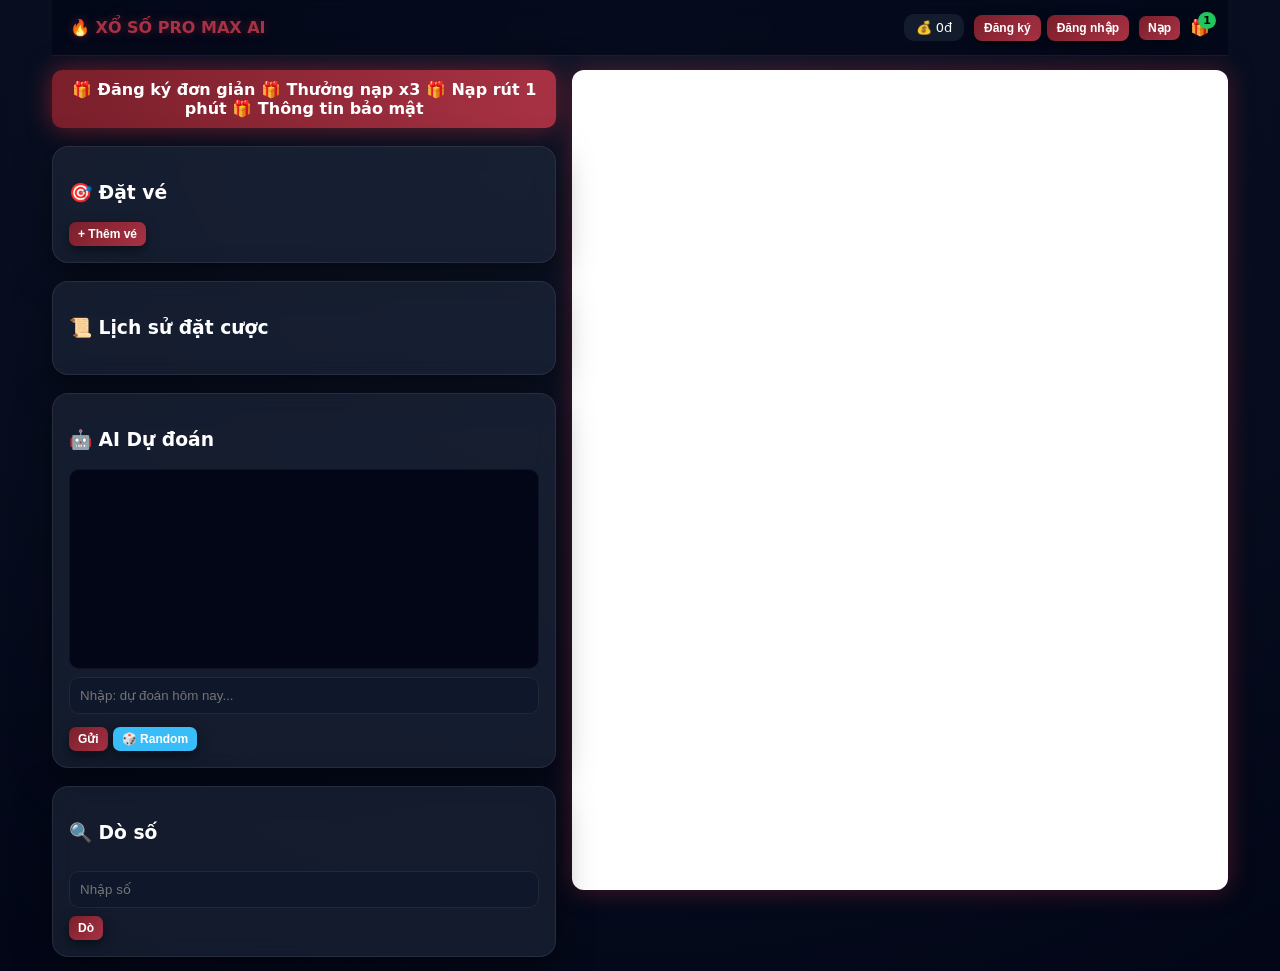
==== account.html @ 84f714c1 "Create account.html" ====
<!DOCTYPE html>
<html lang="vi">
<head>
<meta charset="UTF-8">
<meta name="viewport" content="width=device-width, initial-scale=1.0">
<title>Account</title>

<style>
:root{
  --main:#7a1f2b;
  --soft:#a83244;
}

body{
  margin:0;
  font-family:Segoe UI;
  background:#020617;
  color:#fff;
}

/* ===== LAYOUT ===== */
.wrapper{
  display:flex;
  height:100vh;
}

/* ===== SIDEBAR ===== */
.sidebar{
  width:240px;
  background:#0f172a;
  padding:20px;
  border-right:1px solid #1e293b;
  display:flex;
  flex-direction:column;
  gap:10px;
}

.logo{
  font-weight:700;
  margin-bottom:10px;
  color:#f87171;
}

.menu-item{
  padding:12px;
  border-radius:10px;
  cursor:pointer;
  background:#020617;
  transition:.2s;
}

.menu-item:hover{
  background:#1e293b;
}

.menu-item.active{
  background:linear-gradient(135deg,var(--main),var(--soft));
}

/* ===== CONTENT ===== */
.content{
  flex:1;
  padding:20px;
  overflow:auto;
}

/* ===== CARD ===== */
.card{
  background:#0f172a;
  padding:20px;
  border-radius:14px;
  margin-bottom:20px;
  box-shadow:0 10px 30px rgba(0,0,0,.5);
}

/* ===== PROFILE ===== */
.profile-box{
  display:flex;
  gap:20px;
  align-items:center;
}

.avatar{
  width:80px;
  height:80px;
  border-radius:50%;
  background:#111;
  display:flex;
  align-items:center;
  justify-content:center;
  font-size:30px;
  overflow:hidden;
}

.avatar img{
  width:100%;
  height:100%;
  object-fit:cover;
}

.upload{
  margin-top:10px;
}

/* ===== BTN ===== */
.btn{
  padding:10px 14px;
  border:none;
  border-radius:10px;
  cursor:pointer;
  background:linear-gradient(135deg,var(--main),var(--soft));
  color:#fff;
  font-weight:600;
}

.btn.logout{
  background:red;
}

/* ===== INPUT ===== */
input{
  width:100%;
  padding:10px;
  margin:6px 0;
  border-radius:8px;
  border:none;
  background:#020617;
  color:#fff;
}

/* ===== HISTORY ===== */
.row{
  padding:10px;
  border-bottom:1px solid #222;
}

/* MOBILE */
@media(max-width:768px){
  .wrapper{flex-direction:column;}
  .sidebar{width:100%;flex-direction:row;overflow:auto;}
  .menu-item{flex:1;text-align:center;font-size:12px;}
}
</style>
</head>

<body>

<div class="wrapper">

  <!-- SIDEBAR -->
  <div class="sidebar">
    <div class="logo">🔥 ACCOUNT</div>

    <div class="menu-item" data-tab="profile">👤 Hồ sơ</div>
    <div class="menu-item" data-tab="history">📜 Lịch sử</div>
    <div class="menu-item" data-tab="settings">⚙️ Cài đặt</div>

    <hr>

    <div class="menu-item" onclick="goHome()">🏠 Trang chủ</div>
    <div class="menu-item" onclick="logout()">🚪 Đăng xuất</div>
  </div>

  <!-- CONTENT -->
  <div class="content">
    <div id="contentBox"></div>
  </div>

</div>

<script>

// ===== USER =====
function getUser(){
  return localStorage.getItem("currentUser");
}

let user = getUser();

if(!user){
  alert("Bạn chưa đăng nhập!");
  location.href = "index.html";
}

// ===== DATA =====
function getData(){
  return JSON.parse(localStorage.getItem("data_"+user) || "{}");
}

function saveData(data){
  localStorage.setItem("data_"+user, JSON.stringify(data));
}

// ===== NAV =====
function goHome(){
  location.href = "index.html";
}

function logout(){
  localStorage.removeItem("currentUser");
  location.href = "index.html";
}

// ===== TAB =====
function setActive(tab){
  document.querySelectorAll(".menu-item").forEach(el=>{
    el.classList.remove("active");
    if(el.dataset.tab === tab){
      el.classList.add("active");
    }
  });
}

function render(tab){
  let box = document.getElementById("contentBox");
  let data = getData();

  setActive(tab);

  // ===== PROFILE =====
  if(tab === "profile"){

    let avatar = data.avatar || "";

    box.innerHTML = `
      <div class="card">

        <div class="profile-box">
          <div class="avatar" id="avatarBox">
            ${avatar ? `<img src="${avatar}">` : "👤"}
          </div>

          <div>
            <h2>${user}</h2>
            <p>💰 ${(data.balance||0).toLocaleString()} đ</p>

            <input type="file" id="uploadAvatar" class="upload">
          </div>
        </div>

      </div>
    `;

    // upload avatar
    document.getElementById("uploadAvatar").onchange = function(e){
      let file = e.target.files[0];
      let reader = new FileReader();

      reader.onload = function(){
        data.avatar = reader.result;
        saveData(data);
        render("profile");
      };

      reader.readAsDataURL(file);
    };
  }

  // ===== HISTORY =====
  if(tab === "history"){
    let bets = data.bets || [];

    let html = bets.map(b=>`
      <div class="row">
        🎯 ${b.so} (${b.loai}) - ${b.tien.toLocaleString()}đ
      </div>
    `).join("");

    box.innerHTML = `
      <div class="card">
        <h2>📜 Lịch sử cược</h2>
        ${html || "Chưa có dữ liệu"}
      </div>
    `;
  }

  // ===== SETTINGS =====
  if(tab === "settings"){
    box.innerHTML = `
      <div class="card">
        <h2>⚙️ Cài đặt</h2>

        <input id="oldPass" type="password" placeholder="Mật khẩu cũ">
        <input id="newPass" type="password" placeholder="Mật khẩu mới">

        <button class="btn" onclick="changePass()">Đổi mật khẩu</button>

        <br><br>

        <button class="btn logout" onclick="logout()">Đăng xuất</button>
      </div>
    `;
  }
}

// ===== CHANGE PASS =====
function changePass(){
  let oldP = document.getElementById("oldPass").value;
  let newP = document.getElementById("newPass").value;

  let users = JSON.parse(localStorage.getItem("users")||"{}");

  if(users[user].password !== oldP){
    alert("Sai mật khẩu cũ");
    return;
  }

  users[user].password = newP;
  localStorage.setItem("users", JSON.stringify(users));

  alert("Đổi mật khẩu thành công");
}

// ===== CLICK MENU =====
document.querySelectorAll(".menu-item").forEach(el=>{
  if(el.dataset.tab){
    el.onclick = ()=>{
      let tab = el.dataset.tab;
      history.pushState({}, "", "?tab="+tab);
      render(tab);
    };
  }
});

// ===== INIT =====
function getTab(){
  let url = new URL(location.href);
  return url.searchParams.get("tab") || "profile";
}

render(getTab());

</script>

</body>
</html>
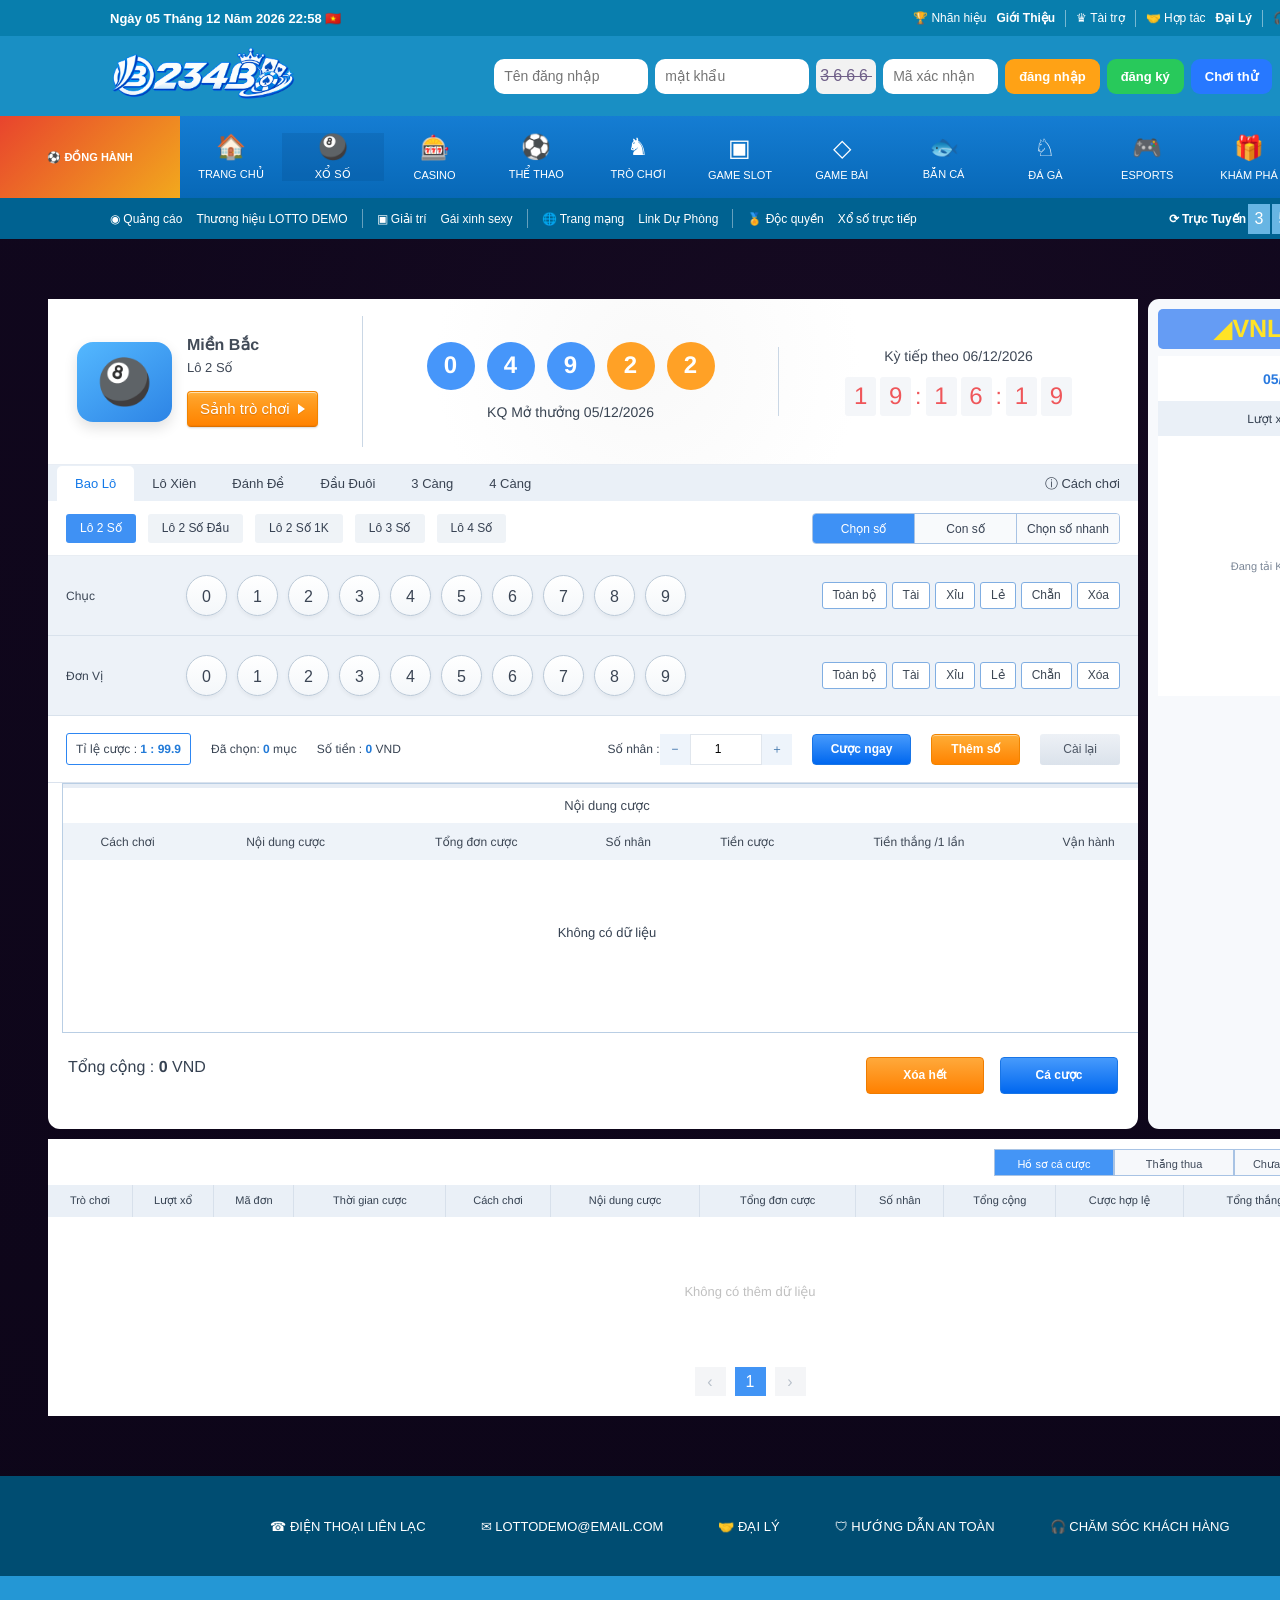
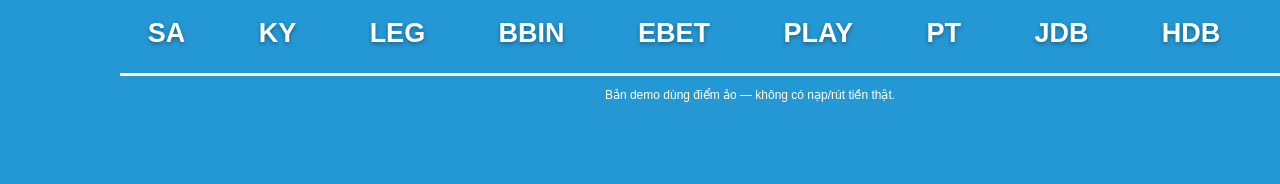
==== commit 51025581: "Add files via upload" ====
--- a/account.html
+++ b/account.html
@@ -1,336 +1,351 @@
-<!DOCTYPE html>
-<html lang="vi">
+<!doctype html>
+<html lang="vi" class="account-document">
 <head>
-<meta charset="UTF-8">
-<meta name="viewport" content="width=device-width, initial-scale=1.0">
-<title>Account</title>
-
-<style>
-:root{
-  --main:#7a1f2b;
-  --soft:#a83244;
-}
-
-body{
-  margin:0;
-  font-family:Segoe UI;
-  background:#020617;
-  color:#fff;
-}
-
-/* ===== LAYOUT ===== */
-.wrapper{
-  display:flex;
-  height:100vh;
-}
-
-/* ===== SIDEBAR ===== */
-.sidebar{
-  width:240px;
-  background:#0f172a;
-  padding:20px;
-  border-right:1px solid #1e293b;
-  display:flex;
-  flex-direction:column;
-  gap:10px;
-}
-
-.logo{
-  font-weight:700;
-  margin-bottom:10px;
-  color:#f87171;
-}
-
-.menu-item{
-  padding:12px;
-  border-radius:10px;
-  cursor:pointer;
-  background:#020617;
-  transition:.2s;
-}
-
-.menu-item:hover{
-  background:#1e293b;
-}
-
-.menu-item.active{
-  background:linear-gradient(135deg,var(--main),var(--soft));
-}
-
-/* ===== CONTENT ===== */
-.content{
-  flex:1;
-  padding:20px;
-  overflow:auto;
-}
-
-/* ===== CARD ===== */
-.card{
-  background:#0f172a;
-  padding:20px;
-  border-radius:14px;
-  margin-bottom:20px;
-  box-shadow:0 10px 30px rgba(0,0,0,.5);
-}
-
-/* ===== PROFILE ===== */
-.profile-box{
-  display:flex;
-  gap:20px;
-  align-items:center;
-}
-
-.avatar{
-  width:80px;
-  height:80px;
-  border-radius:50%;
-  background:#111;
-  display:flex;
-  align-items:center;
-  justify-content:center;
-  font-size:30px;
-  overflow:hidden;
-}
-
-.avatar img{
-  width:100%;
-  height:100%;
-  object-fit:cover;
-}
-
-.upload{
-  margin-top:10px;
-}
-
-/* ===== BTN ===== */
-.btn{
-  padding:10px 14px;
-  border:none;
-  border-radius:10px;
-  cursor:pointer;
-  background:linear-gradient(135deg,var(--main),var(--soft));
-  color:#fff;
-  font-weight:600;
-}
-
-.btn.logout{
-  background:red;
-}
-
-/* ===== INPUT ===== */
-input{
-  width:100%;
-  padding:10px;
-  margin:6px 0;
-  border-radius:8px;
-  border:none;
-  background:#020617;
-  color:#fff;
-}
-
-/* ===== HISTORY ===== */
-.row{
-  padding:10px;
-  border-bottom:1px solid #222;
-}
-
-/* MOBILE */
-@media(max-width:768px){
-  .wrapper{flex-direction:column;}
-  .sidebar{width:100%;flex-direction:row;overflow:auto;}
-  .menu-item{flex:1;text-align:center;font-size:12px;}
-}
-</style>
+  <meta charset="utf-8">
+  <meta name="viewport" content="width=device-width,initial-scale=1">
+  <title>Tài khoản - Lotto Demo</title>
+  <link rel="stylesheet" href="styles.css">
 </head>
-
-<body>
-
-<div class="wrapper">
-
-  <!-- SIDEBAR -->
-  <div class="sidebar">
-    <div class="logo">🔥 ACCOUNT</div>
-
-    <div class="menu-item" data-tab="profile">👤 Hồ sơ</div>
-    <div class="menu-item" data-tab="history">📜 Lịch sử</div>
-    <div class="menu-item" data-tab="settings">⚙️ Cài đặt</div>
-
-    <hr>
-
-    <div class="menu-item" onclick="goHome()">🏠 Trang chủ</div>
-    <div class="menu-item" onclick="logout()">🚪 Đăng xuất</div>
-  </div>
-
-  <!-- CONTENT -->
-  <div class="content">
-    <div id="contentBox"></div>
-  </div>
-
-</div>
-
-<script>
-
-// ===== USER =====
-function getUser(){
-  return localStorage.getItem("currentUser");
-}
-
-let user = getUser();
-
-if(!user){
-  alert("Bạn chưa đăng nhập!");
-  location.href = "index.html";
-}
-
-// ===== DATA =====
-function getData(){
-  return JSON.parse(localStorage.getItem("data_"+user) || "{}");
-}
-
-function saveData(data){
-  localStorage.setItem("data_"+user, JSON.stringify(data));
-}
-
-// ===== NAV =====
-function goHome(){
-  location.href = "index.html";
-}
-
-function logout(){
-  localStorage.removeItem("currentUser");
-  location.href = "index.html";
-}
-
-// ===== TAB =====
-function setActive(tab){
-  document.querySelectorAll(".menu-item").forEach(el=>{
-    el.classList.remove("active");
-    if(el.dataset.tab === tab){
-      el.classList.add("active");
-    }
-  });
-}
-
-function render(tab){
-  let box = document.getElementById("contentBox");
-  let data = getData();
-
-  setActive(tab);
-
-  // ===== PROFILE =====
-  if(tab === "profile"){
-
-    let avatar = data.avatar || "";
-
-    box.innerHTML = `
-      <div class="card">
-
-        <div class="profile-box">
-          <div class="avatar" id="avatarBox">
-            ${avatar ? `<img src="${avatar}">` : "👤"}
-          </div>
-
-          <div>
-            <h2>${user}</h2>
-            <p>💰 ${(data.balance||0).toLocaleString()} đ</p>
-
-            <input type="file" id="uploadAvatar" class="upload">
-          </div>
-        </div>
-
-      </div>
-    `;
-
-    // upload avatar
-    document.getElementById("uploadAvatar").onchange = function(e){
-      let file = e.target.files[0];
-      let reader = new FileReader();
-
-      reader.onload = function(){
-        data.avatar = reader.result;
-        saveData(data);
-        render("profile");
+<body class="account-page">
+  <div id="accountToast" class="account-toast"></div>
+
+  <header class="account-page-header">
+    <div class="account-page-header-inner">
+      <a class="account-page-back" href="index.html">← Về trang trò chơi</a>
+      <div id="accountPageUser" class="account-page-user"></div>
+      <button id="accountLogout" class="account-secondary" type="button">Đăng xuất</button>
+    </div>
+  </header>
+
+  <main class="account-layout">
+    <nav class="account-sidebar" aria-label="Menu tài khoản">
+      <button type="button" data-tab="profile">Hồ sơ</button>
+      <button type="button" data-tab="history">Lịch sử đặt cược</button>
+      <button type="button" data-tab="settings">Cài đặt</button>
+      <button type="button" data-tab="support">Khiếu nại</button>
+    </nav>
+
+    <section id="accountPanel" class="account-panel"></section>
+  </main>
+
+  <script>
+  (()=>{
+    const DB_KEY='lotto_demo_v9_db';
+    const SESSION_KEY='lotto_demo_v9_session';
+    const panel=document.getElementById('accountPanel');
+
+    const fmt=value=>
+      Number(value||0).toLocaleString('vi-VN');
+
+    const esc=value=>String(value??'').replace(
+      /[&<>"']/g,
+      character=>({
+        '&':'&amp;',
+        '<':'&lt;',
+        '>':'&gt;',
+        '"':'&quot;',
+        "'":'&#039;'
+      }[character])
+    );
+
+    function hash(text){
+      let value=2166136261;
+      for(let index=0;index<text.length;index++){
+        value^=text.charCodeAt(index);
+        value=Math.imul(value,16777619);
+      }
+      return(value>>>0).toString(16);
+    }
+
+    function getDb(){
+      try{
+        const database=
+          JSON.parse(localStorage.getItem(DB_KEY))||{};
+        database.users=database.users||{};
+        database.bets=Array.isArray(database.bets)
+          ? database.bets
+          : [];
+        return database;
+      }catch{
+        return{users:{},bets:[]};
+      }
+    }
+
+    function saveDb(database){
+      localStorage.setItem(DB_KEY,JSON.stringify(database));
+    }
+
+    function currentName(){
+      return localStorage.getItem(SESSION_KEY)||'';
+    }
+
+    function currentUser(database=getDb()){
+      return database.users[currentName()]||null;
+    }
+
+    function notify(message,error=false){
+      const box=document.getElementById('accountToast');
+      box.textContent=message;
+      box.classList.toggle('error',error);
+      box.classList.add('show');
+      clearTimeout(notify.timer);
+      notify.timer=setTimeout(
+        ()=>box.classList.remove('show'),
+        2200
+      );
+    }
+
+    function requireAccount(){
+      if(currentUser()){
+        return true;
+      }
+      window.location.replace('index.html');
+      return false;
+    }
+
+    function renderHeader(){
+      const account=currentUser();
+      if(!account){
+        return;
+      }
+      document.getElementById('accountPageUser').innerHTML=`
+        <strong>👤 ${esc(account.username)}</strong>
+        <span>${fmt(account.balance)} VND</span>
+      `;
+    }
+
+    function profileView(){
+      const account=currentUser();
+      const profile=account.profile||{};
+      const withdrawals=Array.isArray(account.withdrawals)
+        ? account.withdrawals
+        : [];
+      const latestWithdrawals=withdrawals.slice(0,5);
+
+      panel.innerHTML=`
+        <h1>Hồ sơ tài khoản</h1>
+        <p class="account-panel-note">Cập nhật đủ thông tin ngân hàng trước khi tạo yêu cầu rút tiền.</p>
+
+        <form id="profileForm">
+          <div class="account-form-grid">
+            <label>Họ và tên
+              <input id="profileFullname" value="${esc(profile.fullname||'')}" required>
+            </label>
+            <label>Số điện thoại
+              <input id="profilePhone" value="${esc(profile.phone||'')}" inputmode="tel">
+            </label>
+            <label>Ngân hàng
+              <input id="profileBank" value="${esc(profile.bank||'')}" placeholder="Ví dụ: Vietcombank" required>
+            </label>
+            <label>Chủ tài khoản
+              <input id="profileBankName" value="${esc(profile.bankName||'')}" required>
+            </label>
+            <label>Số tài khoản
+              <input id="profileBankAccount" value="${esc(profile.bankAccount||'')}" inputmode="numeric" required>
+            </label>
+          </div>
+          <div class="account-form-actions">
+            <button class="account-primary" type="submit">Lưu hồ sơ</button>
+            <a class="account-secondary" href="index.html?wallet=deposit" style="display:grid;place-items:center;text-decoration:none">Nạp tiền</a>
+            <a class="account-secondary" href="index.html?wallet=withdraw" style="display:grid;place-items:center;text-decoration:none">Rút tiền</a>
+          </div>
+        </form>
+
+        <h2 style="margin-top:30px;font-size:17px">Yêu cầu rút gần nhất</h2>
+        ${latestWithdrawals.length?`
+          <div class="account-history-wrap">
+            <table class="account-history-table">
+              <thead><tr><th>Mã</th><th>Thời gian</th><th>Số tiền</th><th>Trạng thái</th></tr></thead>
+              <tbody>${latestWithdrawals.map(item=>`
+                <tr>
+                  <td>${esc(item.id)}</td>
+                  <td>${new Date(item.createdAt).toLocaleString('vi-VN')}</td>
+                  <td>${fmt(item.amount)} VND</td>
+                  <td>Đang xử lý</td>
+                </tr>
+              `).join('')}</tbody>
+            </table>
+          </div>
+        `:'<div class="account-empty">Chưa có yêu cầu rút tiền.</div>'}
+      `;
+
+      document.getElementById('profileForm').onsubmit=event=>{
+        event.preventDefault();
+        const database=getDb();
+        const savedAccount=currentUser(database);
+        savedAccount.profile={
+          fullname:document.getElementById('profileFullname').value.trim(),
+          phone:document.getElementById('profilePhone').value.trim(),
+          bank:document.getElementById('profileBank').value.trim(),
+          bankName:document.getElementById('profileBankName').value.trim(),
+          bankAccount:document.getElementById('profileBankAccount').value.trim()
+        };
+        saveDb(database);
+        notify('Đã lưu hồ sơ.');
       };
-
-      reader.readAsDataURL(file);
+    }
+
+    function historyView(){
+      const database=getDb();
+      const bets=database.bets
+        .filter(bet=>bet.username===currentName())
+        .sort((a,b)=>new Date(b.createdAt)-new Date(a.createdAt));
+      const statusText={
+        pending:'Chờ kết quả',
+        win:'Thắng',
+        lose:'Thua'
+      };
+
+      panel.innerHTML=`
+        <h1>Lịch sử đặt cược</h1>
+        <p class="account-panel-note">Kết quả đã chốt được lưu cùng vé và không bị đối soát lại.</p>
+        ${bets.length?`
+          <div class="account-history-wrap">
+            <table class="account-history-table">
+              <thead>
+                <tr><th>Ngày đặt</th><th>Kỳ</th><th>Loại</th><th>Số</th><th>Tiền cược</th><th>Kết quả</th><th>Tiền thắng</th></tr>
+              </thead>
+              <tbody>${bets.map(bet=>`
+                <tr>
+                  <td>${new Date(bet.createdAt).toLocaleString('vi-VN')}</td>
+                  <td>${esc(bet.draw||bet.drawDate||'')}</td>
+                  <td>${esc(bet.sub||bet.game||'')}</td>
+                  <td>${esc((bet.numbers||[]).join(', '))}</td>
+                  <td>${fmt(bet.total)} VND</td>
+                  <td class="status-${esc(bet.status||'pending')}">${statusText[bet.status]||'Chờ kết quả'}</td>
+                  <td>${fmt(bet.payout||0)} VND</td>
+                </tr>
+              `).join('')}</tbody>
+            </table>
+          </div>
+        `:'<div class="account-empty">Tài khoản chưa có vé cược.</div>'}
+      `;
+    }
+
+    function settingsView(){
+      panel.innerHTML=`
+        <h1>Cài đặt</h1>
+        <p class="account-panel-note">Đổi mật khẩu của tài khoản đang đăng nhập trên thiết bị này.</p>
+        <form id="passwordForm" class="account-settings-form">
+          <label>Mật khẩu hiện tại
+            <input id="oldPassword" type="password" required>
+          </label>
+          <label>Mật khẩu mới
+            <input id="newPassword" type="password" minlength="4" required>
+          </label>
+          <label>Nhập lại mật khẩu mới
+            <input id="repeatPassword" type="password" minlength="4" required>
+          </label>
+          <button class="account-primary" type="submit">Đổi mật khẩu</button>
+        </form>
+      `;
+
+      document.getElementById('passwordForm').onsubmit=event=>{
+        event.preventDefault();
+        const database=getDb();
+        const account=currentUser(database);
+        const oldPassword=document.getElementById('oldPassword').value;
+        const newPassword=document.getElementById('newPassword').value;
+        const repeated=document.getElementById('repeatPassword').value;
+
+        if(account.passwordHash!==hash(oldPassword)){
+          notify('Mật khẩu hiện tại không đúng.',true);
+          return;
+        }
+        if(newPassword.length<4||newPassword!==repeated){
+          notify('Mật khẩu mới chưa hợp lệ hoặc không khớp.',true);
+          return;
+        }
+        account.passwordHash=hash(newPassword);
+        saveDb(database);
+        event.target.reset();
+        notify('Đã đổi mật khẩu.');
+      };
+    }
+
+    function supportView(){
+      const account=currentUser();
+      const complaints=Array.isArray(account.complaints)
+        ? account.complaints
+        : [];
+
+      panel.innerHTML=`
+        <h1>Khiếu nại</h1>
+        <p class="account-panel-note">Gửi nội dung cần kiểm tra. Dữ liệu được lưu trong bản demo trên thiết bị này.</p>
+        <form id="supportForm" class="account-support-form">
+          <label>Nội dung
+            <textarea id="supportContent" placeholder="Nhập nội dung khiếu nại..." required></textarea>
+          </label>
+          <button class="account-primary" type="submit">Gửi khiếu nại</button>
+        </form>
+        <h2 style="margin-top:30px;font-size:17px">Đã gửi gần đây</h2>
+        ${complaints.length?complaints.slice(0,5).map(item=>`
+          <div style="padding:12px 0;border-bottom:1px solid #e7edf4;font-size:13px">
+            <b>${new Date(item.createdAt).toLocaleString('vi-VN')}</b>
+            <p style="margin:5px 0">${esc(item.content)}</p>
+            <span style="color:#d58a00">Đang xử lý</span>
+          </div>
+        `).join(''):'<div class="account-empty">Chưa gửi khiếu nại.</div>'}
+      `;
+
+      document.getElementById('supportForm').onsubmit=event=>{
+        event.preventDefault();
+        const content=document.getElementById('supportContent').value.trim();
+        if(!content){
+          return;
+        }
+        const database=getDb();
+        const savedAccount=currentUser(database);
+        savedAccount.complaints=Array.isArray(savedAccount.complaints)
+          ? savedAccount.complaints
+          : [];
+        savedAccount.complaints.unshift({
+          id:`KN-${Date.now()}`,
+          content,
+          status:'pending',
+          createdAt:new Date().toISOString()
+        });
+        saveDb(database);
+        notify('Đã lưu khiếu nại.');
+        supportView();
+      };
+    }
+
+    const views={
+      profile:profileView,
+      history:historyView,
+      settings:settingsView,
+      support:supportView
     };
-  }
-
-  // ===== HISTORY =====
-  if(tab === "history"){
-    let bets = data.bets || [];
-
-    let html = bets.map(b=>`
-      <div class="row">
-        🎯 ${b.so} (${b.loai}) - ${b.tien.toLocaleString()}đ
-      </div>
-    `).join("");
-
-    box.innerHTML = `
-      <div class="card">
-        <h2>📜 Lịch sử cược</h2>
-        ${html || "Chưa có dữ liệu"}
-      </div>
-    `;
-  }
-
-  // ===== SETTINGS =====
-  if(tab === "settings"){
-    box.innerHTML = `
-      <div class="card">
-        <h2>⚙️ Cài đặt</h2>
-
-        <input id="oldPass" type="password" placeholder="Mật khẩu cũ">
-        <input id="newPass" type="password" placeholder="Mật khẩu mới">
-
-        <button class="btn" onclick="changePass()">Đổi mật khẩu</button>
-
-        <br><br>
-
-        <button class="btn logout" onclick="logout()">Đăng xuất</button>
-      </div>
-    `;
-  }
-}
-
-// ===== CHANGE PASS =====
-function changePass(){
-  let oldP = document.getElementById("oldPass").value;
-  let newP = document.getElementById("newPass").value;
-
-  let users = JSON.parse(localStorage.getItem("users")||"{}");
-
-  if(users[user].password !== oldP){
-    alert("Sai mật khẩu cũ");
-    return;
-  }
-
-  users[user].password = newP;
-  localStorage.setItem("users", JSON.stringify(users));
-
-  alert("Đổi mật khẩu thành công");
-}
-
-// ===== CLICK MENU =====
-document.querySelectorAll(".menu-item").forEach(el=>{
-  if(el.dataset.tab){
-    el.onclick = ()=>{
-      let tab = el.dataset.tab;
-      history.pushState({}, "", "?tab="+tab);
-      render(tab);
+
+    function openTab(tab){
+      const selected=views[tab]?tab:'profile';
+      document.querySelectorAll('[data-tab]').forEach(button=>{
+        button.classList.toggle('active',button.dataset.tab===selected);
+      });
+      const url=new URL(window.location.href);
+      url.searchParams.set('tab',selected);
+      history.replaceState(null,'',url);
+      views[selected]();
+    }
+
+    if(!requireAccount()){
+      return;
+    }
+
+    renderHeader();
+    document.querySelectorAll('[data-tab]').forEach(button=>{
+      button.onclick=()=>openTab(button.dataset.tab);
+    });
+    document.getElementById('accountLogout').onclick=()=>{
+      localStorage.removeItem(SESSION_KEY);
+      window.location.replace('index.html');
     };
-  }
-});
-
-// ===== INIT =====
-function getTab(){
-  let url = new URL(location.href);
-  return url.searchParams.get("tab") || "profile";
-}
-
-render(getTab());
-
-</script>
-
+
+    openTab(
+      new URLSearchParams(window.location.search).get('tab')||'profile'
+    );
+  })();
+  </script>
 </body>
 </html>
--- a/styles.css
+++ b/styles.css
@@ -0,0 +1,2710 @@
+*{box-sizing:border-box}html,body{margin:0;max-width:100%;font-family:Arial,Helvetica,sans-serif;color:#354052}button,input{font:inherit}button{cursor:pointer}body{background:linear-gradient(rgba(16,7,29,.89),rgba(12,5,24,.91)),radial-gradient(circle at 55% 25%,#4a274d,transparent 45%),#160b20}.hidden{display:none!important}.toast{position:fixed;right:18px;top:18px;z-index:3000;background:#1475ba;color:#fff;padding:10px 14px;border-radius:5px;font-size:12px;opacity:0;transform:translateY(-8px);transition:.2s;pointer-events:none}.toast.show{opacity:1;transform:none}.toast.error{background:#b53d4e}
+/* desktop header */
+.mobile-header,.mobile-drawer,.drawer-backdrop,.mobile-betbar,.mobile-page,.mobile-game-head,.mobile-game-menu{display:none}.desktop-header{display:block;color:#fff}.topline{height:36px;background:#087ead}.head-wrap{width:1280px;max-width:calc(100% - 28px);height:100%;margin:auto;display:flex;align-items:center}.top-clock{font-size:13px;font-weight:700}.top-links{margin-left:auto;display:flex;align-items:center;gap:10px;font-size:12px}.top-links i{height:17px;width:1px;background:rgba(255,255,255,.45)}.loginline{height:80px;background:#198fc4}.login-wrap{gap:26px}.demo-logo{min-width:330px;display:flex;align-items:baseline;color:#fff;font-style:italic}.demo-logo>span{font-size:36px;transform:skew(-16deg);margin-right:4px}.demo-logo strong{font-size:40px;letter-spacing:-3px}.demo-logo small{font-size:18px;margin-left:6px}.desktop-auth{margin-left:auto;display:flex;align-items:center;gap:7px}.desktop-auth input{height:35px;width:154px;border:0;border-radius:10px;padding:0 10px;outline:none}.desktop-auth .captcha-field{width:115px}.captcha-demo{height:35px;min-width:60px;border-radius:7px;background:#f2f2f2;color:#6f5f88;display:grid;place-items:center;letter-spacing:4px;text-decoration:line-through}.desktop-auth button{height:35px;border:0;border-radius:9px;color:#fff;font-weight:700;padding:0 14px}.btn-login{background:#ffa215}.btn-register{background:#28c95b}.btn-try{background:#2778ff}.btn-forgot{background:transparent!important;font-size:11px;padding:0 4px!important}.desktop-user{margin-left:auto;display:flex;align-items:center;gap:10px;font-size:12px}.desktop-user strong{font-size:14px}.desktop-user em{font-style:normal;color:#ffe363}.desktop-user button{height:34px;border:0;border-radius:7px;background:#1574b8;color:#fff;padding:0 12px}.main-nav-line{height:82px;background:linear-gradient(#157dd3,#0768b7);display:grid;grid-template-columns:180px 1fr 200px}.nav-banner{display:flex;align-items:center;justify-content:center;background:linear-gradient(135deg,#e8442d,#f2a91d);font-size:11px;font-weight:800}.nav-banner.right{background:linear-gradient(135deg,#0c6db6,#e63a31)}.main-nav{display:grid;grid-template-columns:repeat(11,1fr);max-width:1120px;width:100%;margin:auto}.main-nav a{display:flex;flex-direction:column;align-items:center;justify-content:center;gap:7px;color:#fff;font-size:24px}.main-nav a span{font-size:11px}.main-nav a.active{background:rgba(0,55,112,.16)}.sub-nav-line{height:41px;background:#006291}.sub-nav{height:100%;max-width:1280px;margin:auto;display:flex;align-items:center;gap:14px;font-size:12px}.sub-nav i{height:19px;width:1px;background:rgba(255,255,255,.4)}.sub-nav b{margin-left:auto}.sub-nav em{width:22px;height:30px;background:#67b5e3;display:grid;place-items:center;font-style:normal;font-size:16px;margin-left:-12px}
+/* main desktop */
+.page-wrap{width:1404px;max-width:calc(100% - 96px);margin:60px auto}.lottery-shell{display:grid;grid-template-columns:minmax(0,1090px) 300px;gap:10px;align-items:stretch}.game-column{background:#fff;border-radius:0 0 12px 12px;overflow:hidden}.draw-banner{height:166px;display:grid;grid-template-columns:315px 1fr 360px;align-items:center;background:radial-gradient(circle at 55% 40%,rgba(244,244,244,.55),transparent 35%),#fff;border-bottom:1px solid #e8edf4}.game-brand{display:flex;align-items:center;gap:16px;padding:20px 29px;border-right:1px solid #cad7e5}.game-icon{width:95px;height:80px;border-radius:16px;background:linear-gradient(145deg,#54b8ff,#2d84e5);display:grid;place-items:center;font-size:44px;box-shadow:0 6px 14px rgba(0,0,0,.12)}.game-brand h3{margin:0;font-size:16px}.game-brand p{margin:6px 0 15px;font-size:13px}.hall-btn,.orange-btn{border:1px solid #ef7c00;border-radius:4px;background:linear-gradient(#ffa93b,#ff8000);color:#fff;font-weight:700}.hall-btn{height:38px;padding:0 14px}.last-result{text-align:center}.hero-balls{display:flex;justify-content:center;gap:12px}.hero-balls span{width:48px;height:48px;border-radius:50%;background:#4696fa;color:#fff;display:grid;place-items:center;font-size:25px;font-weight:700}.hero-balls .orange{background:#ffa126}.last-result p{margin:14px 0 0;font-size:15px}.draw-countdown{text-align:center;border-left:1px solid #cad7e5}.draw-countdown p{margin:0 0 13px}.countdown{display:flex;justify-content:center;align-items:center;gap:4px}.countdown b{min-width:31px;height:39px;border-radius:3px;background:#f4f6f9;color:#ef565a;display:grid;place-items:center;font-size:25px;font-weight:500}.countdown em{font-style:normal;color:#ef565a;font-size:23px}.game-tabs{height:36px;background:#eaf0f7;display:flex;align-items:flex-end;padding-left:9px}.game-tabs button{height:35px;border:0;background:transparent;padding:0 18px;color:#354052}.game-tabs button.active{background:#fff;color:#1479e8;border-radius:5px 5px 0 0}.game-tabs span{margin-left:auto;padding:0 18px 9px 0;font-size:12px}.sub-mode-row{min-height:55px;display:flex;align-items:center;gap:12px;padding:9px 18px;background:#fff;border-bottom:1px solid #e8edf3}.sub-tabs{display:flex;gap:12px;flex-wrap:wrap}.sub-tabs button{height:29px;border:0;border-radius:3px;background:#eff3f7;color:#364152;padding:0 13px;font-size:12px}.sub-tabs button.active{background:#3f91f4;color:#fff}.mode-hint{margin-left:auto;color:#556170;font-size:12px;white-space:nowrap}.mode-hint .help-dot{display:inline-grid;width:17px;height:17px;border-radius:50%;place-items:center;background:#ffac31;color:#fff;font-weight:800}.mode-tabs{display:grid;grid-auto-flow:column;border:1px solid #a8c3e4;border-radius:4px;overflow:hidden}.mode-tabs button{height:29px;min-width:102px;border:0;border-right:1px solid #a8c3e4;background:#f8fafc;color:#394455;font-size:12px}.mode-tabs button:last-child{border-right:0}.mode-tabs button.active{background:#3e91f5;color:#fff}.selection-area{min-height:160px;background:#edf2f8}.digit-row{min-height:80px;display:grid;grid-template-columns:120px 1fr 330px;align-items:center;padding:0 18px;border-bottom:1px solid #d9e2ec}.row-label{font-size:12px}.digit-list{display:flex;gap:10px;flex-wrap:wrap}.digit-btn{width:41px;height:41px;border-radius:50%;border:1px solid #bbc9d7;background:linear-gradient(#fff,#f4f7fa);color:#3d4654;font-size:16px;box-shadow:0 2px 4px rgba(0,0,0,.05)}.digit-btn.active{background:#4595f7;border-color:#2d83eb;color:#fff}.quick-actions{display:flex;justify-content:flex-end;gap:5px}.quick-actions button{height:27px;border:1px solid #80aee2;background:#fff;color:#3d4754;border-radius:3px;padding:0 10px;font-size:12px}.manual-box{padding:26px;background:#eef3f9}.manual-box label{display:block;margin-bottom:8px;font-size:12px}.manual-box textarea{width:100%;height:88px;border:1px solid #b8c8d8;border-radius:4px;padding:10px;resize:none}.manual-note{font-size:11px;color:#6e7c8c;margin-top:7px}.quick-groups{display:flex;gap:6px;align-items:center;flex-wrap:wrap;padding:12px 18px;background:#f7f9fc;border-bottom:1px solid #dde5ee}.quick-groups span{font-size:12px;color:#5a6676;margin-right:6px}.quick-groups button{height:29px;border:1px solid #9cb8d8;background:#fff;border-radius:3px;padding:0 11px;font-size:12px}.number-grid-wrap{padding:16px 18px}.number-grid{display:grid;grid-template-columns:repeat(10,minmax(0,1fr));gap:7px}.number-grid button{height:35px;border:1px solid #9cb8d8;background:#fff;border-radius:3px;color:#394455}.number-grid button.active{background:#4595f7;color:#fff;border-color:#3184e8}.selection-note{font-size:11px;color:#697889;margin-top:8px}.loxien-layout{min-height:496px;display:grid;grid-template-columns:365px minmax(0,1fr);background:#fff;border-top:1px solid #e0e6ee}.loxien-side{padding:17px 18px}.loxien-range,.loxien-random{height:31px;border:1px solid #8fb7e8;border-radius:3px;background:#fff;color:#3f4a5a;font-size:12px;padding:0 13px;position:relative}.loxien-range i{position:absolute;right:-10px;top:-10px;width:22px;height:22px;border-radius:50%;display:grid;place-items:center;background:#ff6961;color:#fff;font-size:11px;font-style:normal}.loxien-side p{margin:23px 0 13px 14px;font-size:12px}.loxien-grid-panel{padding:17px 29px 10px 18px}.loxien-grid{display:grid;grid-template-columns:repeat(9,minmax(0,1fr));gap:10px}.loxien-number{position:relative;height:31px;border:1px solid #9db8d7;border-radius:3px;background:linear-gradient(#fff,#f5f8fb);color:#3e4858;font-size:12px}.loxien-number.active{background:#4595f6;border-color:#3485e9;color:#fff}.loxien-number i{position:absolute;right:-8px;top:-8px;min-width:20px;height:20px;padding:0 4px;border-radius:50%;display:grid;place-items:center;font-size:10px;font-style:normal;background:#dceaff;color:#4e8ee9}.loxien-number i.red{background:#ffd9cd;color:#ff604d}.bet-toolbar{height:67px;display:flex;align-items:center;gap:20px;padding:0 18px;background:#fff;border-bottom:1px solid #dae2ed;font-size:12px}.odds-box{border:1px solid #2d86f2;border-radius:3px;padding:7px 9px}.odds-box b,.bet-toolbar>div>b{color:#237bd8}.multiplier{margin-left:auto;display:flex;align-items:center}.multiplier button{width:30px;height:31px;border:0;background:#eef4fb;color:#3d73aa}.multiplier input{width:72px;height:31px;border:1px solid #e0e6ed;text-align:center}.blue-btn{border:1px solid #1975e6;background:linear-gradient(#469afc,#0067ef);color:#fff;border-radius:4px;height:31px;padding:0 18px;font-weight:700}.orange-btn{height:31px;padding:0 21px}.gray-btn{height:31px;border:0;border-radius:3px;background:linear-gradient(#edf1f6,#dbe2eb);color:#4c5664;padding:0 23px}.draft-panel{margin:0 14px;border:1px solid #b9cee4;min-height:250px}.draft-title{height:39px;display:grid;place-items:center;border-top:4px solid #e7edf5;font-size:13px}.table-scroll,.history-scroll{overflow:auto}.draft-table,.history-table{width:100%;border-collapse:collapse;font-size:12px}.draft-table th{height:37px;background:#eef3f9;font-weight:400}.draft-table td{height:41px;text-align:center;border-top:1px solid #e7ebf0}.empty-message{height:145px;display:grid;place-items:center;font-size:13px}.remove-line{border:0;background:#ee5e64;color:#fff;border-radius:3px;padding:4px 8px}.checkout-row{height:96px;display:flex;justify-content:space-between;align-items:flex-start;padding:24px 20px}.checkout-row>div:last-child{display:flex;gap:16px}.wide{min-width:118px;height:37px}.result-column{background:#f7f9fc;border-radius:11px;padding:10px;overflow:hidden;min-height:829px}.result-logo{height:40px;border-radius:5px;background:#659cf4;color:#ffe326;display:flex;align-items:center;justify-content:center;font-size:25px}.result-date{height:45px;margin-top:7px;background:#fff;color:#2879df;display:flex;align-items:center;justify-content:center;position:relative;font-size:14px;font-weight:700}.result-date span:last-child{position:absolute;right:9px;color:#78879a}.result-draw-title{height:35px;background:#eaf0f7;display:flex;align-items:center;justify-content:center;font-size:12px}.result-loading{min-height:260px;background:#fff;display:flex;align-items:center;justify-content:center;color:#7b8797;font-size:11px;text-align:center;padding:18px}.result-column.results-ready .result-loading{display:none}.minhngoc-embed{background:#fff}.result-column:not(.results-ready) .minhngoc-embed,.result-column:not(.results-ready) .db-tags,.result-column:not(.results-ready) .head-tail-head,.result-column:not(.results-ready) .head-tail{display:none}.minhngoc-embed #box_kqxs_minhngoc{width:100%!important;max-width:100%!important;margin:0!important}.minhngoc-embed #box_kqxs_minhngoc>div:first-child{display:none!important}.minhngoc-embed .box_kqxs_mini{border:0!important;background:#fff!important;width:100%!important}.minhngoc-embed .box_kqxs_mini>.top{display:none!important}.minhngoc-embed .content{padding:0!important;border:0!important;background:#fff!important}.minhngoc-embed .content table{width:100%!important;border-collapse:collapse!important;table-layout:fixed!important;margin:0!important;font-size:12px!important}.minhngoc-embed .date-row-hidden{display:none!important}.minhngoc-embed td.giaidbl,.minhngoc-embed td.giai1l,.minhngoc-embed td.giai2l,.minhngoc-embed td.giai3l,.minhngoc-embed td.giai4l,.minhngoc-embed td.giai5l,.minhngoc-embed td.giai6l,.minhngoc-embed td.giai7l{width:87px!important;padding:7px 3px!important;background:#f0f4f8!important;color:#465268!important;border:0!important;border-bottom:1px solid #edf1f5!important;font-size:12px!important;font-weight:400!important;text-align:center!important;vertical-align:middle!important}.minhngoc-embed td.giaidb,.minhngoc-embed td.giai1,.minhngoc-embed td.giai2,.minhngoc-embed td.giai3,.minhngoc-embed td.giai4,.minhngoc-embed td.giai5,.minhngoc-embed td.giai6,.minhngoc-embed td.giai7{padding:7px 5px!important;background:#fff!important;color:#354052!important;border:0!important;border-bottom:1px solid #edf1f5!important;font-size:12px!important;font-weight:400!important;line-height:17px!important;text-align:center!important;vertical-align:middle!important;word-break:normal!important}.result-number{white-space:nowrap}.result-tail{color:#ff671c}.result-sep{color:#576375;margin:0 1px}.db-tags{display:flex;justify-content:flex-end;gap:3px;background:#fff;padding:0 7px 5px}.db-tags span{background:#e8f2ff;color:#3e8eea;padding:3px 5px;border-radius:3px;font-size:10px}.head-tail-head{height:36px;margin-top:9px;background:#eaf0f7;display:grid;grid-template-columns:1fr 2fr;align-items:center;text-align:center;font-size:12px}.head-tail{background:#fff}.head-tail>div{min-height:30px;display:grid;grid-template-columns:1fr 2fr;align-items:center;text-align:center;border-bottom:1px solid #f0f2f5;font-size:12px}.head-tail>div span:first-child{height:100%;display:grid;place-items:center;background:#fafbfd}.history-shell{margin-top:10px;background:#fff;min-height:277px}.history-tabs{height:46px;display:flex;align-items:center;justify-content:flex-end;padding-right:18px}.history-tabs button{height:27px;min-width:120px;border:1px solid #a8c3e4;background:#f6f8fb;color:#404b5b}.history-tabs button.active{background:#4495f6;color:#fff}.history-tabs button:last-child{border:0;background:#fff;min-width:80px}.history-table{min-width:1120px;font-size:11px}.history-table th{height:32px;background:#eaf0f7;border-right:1px solid #d7e0eb;font-weight:400;white-space:nowrap}.history-table td{text-align:center;height:39px;border-bottom:1px solid #eef1f4}.history-empty{height:150px;display:grid;place-items:center;color:#c0c0c0;font-size:13px}.pagination{display:flex;justify-content:center;gap:9px;padding-bottom:12px}.pagination button{border:0;width:31px;height:29px;background:#f4f5f7;color:#b8c0ca}.pagination .active{background:#4194f5;color:#fff}.status-pending{color:#d78a00!important}.status-win{color:#0a9a64!important}.status-lose{color:#e14652!important}footer{margin-top:40px}.contact-strip{min-height:100px;background:#004d72;color:#fff;display:flex;align-items:center;justify-content:center;gap:55px;font-size:13px}.brand-strip{min-height:208px;background:#2497d5;color:#fff;text-align:center;padding:42px 20px}.brand-strip>div{max-width:1260px;margin:auto;padding-bottom:24px;border-bottom:3px solid #fff;display:flex;justify-content:space-around;gap:18px;flex-wrap:wrap}.brand-strip b{font-size:27px;text-shadow:0 2px 4px rgba(0,0,0,.35)}.brand-strip p{font-size:12px}.modal{position:fixed;inset:0;z-index:2500;background:rgba(0,0,0,.6);display:grid;place-items:center;padding:15px}.modal-card{width:min(380px,100%);background:#fff;border-radius:8px;padding:25px;position:relative}.modal-card h2{margin:0 0 12px}.modal-card input{width:100%;height:42px;margin:7px 0;border:1px solid #cbd5e1;border-radius:4px;padding:0 10px}.modal-close{position:absolute;right:10px;top:8px;border:0;background:transparent;font-size:24px}.full{width:100%;height:41px;margin-top:8px}.link-btn{border:0;background:none;color:#1683eb}
+/* mobile */
+@media(max-width:760px){body{background:#fff;padding-bottom:112px;overflow-x:hidden}.desktop-header,.draw-banner,.game-tabs,.sub-tabs,.bet-toolbar,.draft-panel,.checkout-row,.result-column,.history-shell,footer{display:none!important}.mobile-header{height:48px;position:sticky;top:0;z-index:1100;background:linear-gradient(135deg,#3478df,#6192fb);display:grid;grid-template-columns:48px 1fr 48px;color:#fff}.m-head-btn,.m-region{border:0;background:transparent;color:#fff}.m-head-btn{font-size:30px}.m-head-btn.menu{font-size:26px}.m-region{font-size:20px}.m-region span{font-size:13px}.page-wrap{width:100%;max-width:none;margin:0}.lottery-shell{display:block}.game-column{border-radius:0;overflow:visible}.mobile-game-head{display:block;background:#fff;border-bottom:1px solid #ccd5e2}.m-game-row,.m-draw-row{display:flex;align-items:center;justify-content:space-between;padding:0 12px}.m-game-row{height:39px}.m-draw-row{height:38px;font-size:15px}.m-game-picker{border:0;background:transparent;padding:0;font-size:16px;font-weight:700;color:#3c4352}.m-game-picker b{font-size:12px}.m-balls{display:flex;gap:3px}.m-balls span{width:30px;height:30px;border-radius:50%;display:grid;place-items:center;background:#4c99fa;color:#fff;font-size:16px;font-weight:700}.m-balls .orange{background:#ffa127}.m-draw-row b{color:#327ed3}.m-countdown{display:flex;gap:2px;align-items:center}.m-countdown b{min-width:22px;height:26px;border-radius:3px;background:#f4f5f7;color:#ef5a5e;display:grid;place-items:center;font-size:16px;font-weight:700}.m-countdown em{font-style:normal;color:#ef5a5e}.mobile-game-menu{position:fixed;left:10px;right:10px;top:52px;z-index:1200;background:#fff;border:1px solid #d5deea;border-radius:7px;box-shadow:0 10px 30px rgba(0,0,0,.25);padding:8px;grid-template-columns:1fr 1fr;gap:5px}.mobile-game-menu.open{display:grid}.mobile-game-menu button{height:38px;border:1px solid #d3dce7;border-radius:5px;background:#f8fafc}.mobile-game-menu button.active{background:#4595f7;color:#fff;border-color:#4595f7}.sub-mode-row{display:block;padding:0;border:0;min-height:0}.mode-hint{display:none}.mode-tabs{width:calc(100% - 20px);height:45px;margin:10px;grid-template-columns:repeat(3,1fr);grid-auto-flow:initial}.mode-tabs.two{grid-template-columns:repeat(2,1fr)}.mode-tabs button{height:44px;min-width:0;font-size:15px}.selection-area{min-height:390px;background:#fff;border-top:1px solid #eef1f5}.selection-area:before{content:attr(data-mobile-odds);height:44px;display:flex;align-items:center;justify-content:flex-end;padding:0 16px;background:#eef3fb;color:#3e4653;font-size:14px}.digit-row{min-height:164px;grid-template-columns:96px minmax(0,1fr);grid-template-rows:35px 1fr;align-items:start;padding:10px 10px 11px;background:#fff;border-bottom:1px dashed #cbd1da}.row-label{grid-column:1;grid-row:1/3;padding-top:9px;font-size:16px}.quick-actions{grid-column:2;grid-row:1;width:100%;display:grid;grid-template-columns:repeat(6,minmax(0,1fr));gap:4px}.quick-actions button{width:100%;height:30px;min-width:0;padding:0 1px;font-size:10px;white-space:nowrap;overflow:hidden}.digit-list{grid-column:2;grid-row:2;width:100%;display:grid;grid-template-columns:repeat(5,minmax(0,1fr));gap:7px 4px;padding-top:6px}.digit-btn{width:44px;height:44px;justify-self:center;font-size:21px}.manual-box{padding:14px;background:#fff}.manual-box textarea{height:105px;font-size:15px}.quick-groups{padding:8px}.number-grid-wrap{padding:12px;background:#fff}.number-grid{grid-template-columns:repeat(5,minmax(0,1fr));gap:7px}.number-grid button{height:42px;font-size:15px}.loxien-layout{min-height:440px;display:block}.loxien-side{display:flex;align-items:center;gap:10px;padding:10px 12px;border-bottom:1px solid #e4e9ef}.loxien-side p{margin:0}.loxien-grid-panel{padding:12px}.loxien-grid{grid-template-columns:repeat(5,minmax(0,1fr));gap:8px}.loxien-number{height:42px;font-size:14px}.loxien-number i{right:-4px;top:-5px;min-width:17px;height:17px;font-size:9px}.mobile-betbar{position:fixed;left:0;right:0;bottom:0;z-index:1050;height:112px;background:#eaf0f8;border-top:1px solid #d6dfeb;box-shadow:0 -4px 16px rgba(31,51,78,.08);display:block}.chip-row{height:50px;display:flex;align-items:center;padding:4px 8px;gap:4px;background:#fff;overflow:hidden;font-size:12px}.chip-list{display:flex;gap:3px}.chip{width:42px;height:42px;border-radius:50%;border:4px dashed rgba(255,255,255,.85);color:#fff;font-size:12px;font-weight:800}.c1{background:#258cef}.c3{background:#6e3be5}.c5{background:#ed4659}.c10{background:#f7a019}.chip.active{outline:3px solid rgba(31,132,241,.22)}#mMultiplier{width:50px;height:36px;border:1px solid #b6c6d8;border-radius:5px;text-align:center;background:#fff}.mobile-action{height:62px;display:grid;grid-template-columns:78px minmax(0,1fr) 104px;gap:8px;align-items:center;padding:6px 10px}.m-reset,.m-bet{height:48px;border:0;border-radius:5px;color:#fff;font-size:17px}.m-reset{background:linear-gradient(#ffad3d,#ff7f00)}.m-bet{background:linear-gradient(#4b9bff,#006df1)}.m-money{display:flex;flex-direction:column;gap:2px;font-size:12px}.m-money b{color:#2e7fce;font-weight:400}.drawer-backdrop{display:block;position:fixed;inset:0;z-index:1200;background:rgba(0,0,0,.34);opacity:0;pointer-events:none;transition:.2s}.drawer-backdrop.open{opacity:1;pointer-events:auto}.mobile-drawer{display:block;position:fixed;right:0;top:0;bottom:0;width:55%;min-width:215px;max-width:310px;background:#fff;z-index:1210;transform:translateX(105%);transition:.22s;box-shadow:-7px 0 20px rgba(0,0,0,.12);overflow:auto}.mobile-drawer.open{transform:translateX(0)}.drawer-account{min-height:132px;padding:13px 14px;background:linear-gradient(135deg,#168bd7,#0087da);color:#fff;text-align:center}.drawer-logo{width:45px;height:45px;margin:0 auto 5px;border-radius:50%;display:grid;place-items:center;background:linear-gradient(135deg,#6b258b,#ffb31e);font-size:10px}.drawer-logo b{font-size:12px}.drawer-balance{font-size:18px;margin:4px 0 9px}.drawer-auth{display:flex;justify-content:center;gap:8px}.drawer-auth button{min-width:82px;height:34px;border:0;border-radius:4px;color:#fff;font-size:13px}.drawer-auth button:first-child{background:#2298e9}.drawer-auth button:last-child{background:#ffb028}.drawer-menu{padding:9px 12px 18px}.drawer-menu button{width:100%;min-height:42px;border:0;background:#fff;display:grid;grid-template-columns:34px 1fr auto;align-items:center;text-align:left;color:#737373;font-size:14px}.drawer-menu button b{font-weight:400}.drawer-menu button em{font-style:normal;color:#3486df;font-size:13px}.drawer-menu span{font-size:18px}.drawer-menu hr{border:0;border-top:1px solid #e5e5e5;margin:7px 0}.orange{color:#f4a51f}.blue{color:#4b8def}.red{color:#ff6270}.yellow{color:#ffb82c}.pink{color:#f66b9b}.purple{color:#7768ee}.mobile-page{display:none;position:fixed;inset:0;z-index:1190;background:#f5f7fb;padding-top:52px;padding-bottom:15px;overflow:auto}.mobile-page.open{display:block}.mobile-page>header{position:fixed;top:0;left:0;right:0;height:52px;background:linear-gradient(135deg,#3478df,#6192fb);color:#fff;display:grid;grid-template-columns:52px 1fr 52px;align-items:center;z-index:1}.mobile-page>header button{border:0;background:transparent;color:#fff;font-size:28px}.mobile-page>header strong{text-align:center;font-size:17px}.mobile-card-list,.mobile-results-body{padding:12px}.mobile-card{background:#fff;border-radius:8px;padding:12px;margin-bottom:9px;box-shadow:0 2px 8px rgba(0,0,0,.06)}.mobile-card .line{display:flex;justify-content:space-between;gap:10px;margin:6px 0;font-size:13px}.mobile-result-table{width:100%;border-collapse:collapse;background:#fff;font-size:12px}.mobile-result-table td{border-bottom:1px solid #edf1f5;padding:8px}.mobile-result-table td:first-child{width:78px;background:#f0f4f8;text-align:center}.mobile-result-table td:last-child{text-align:center}.modal{z-index:2500}}
+
+
+/* =========================================================
+   V10 - TYPOGRAPHY + NÚT "SẢNH TRÒ CHƠI" BÁM ẢNH GỐC
+   ========================================================= */
+
+/* Font chung khu xổ số gốc thiên về Arial/Helvetica, nét nhỏ và gọn */
+.game-column,
+.result-column,
+.history-shell{
+  font-family:Arial,"Helvetica Neue",Helvetica,sans-serif !important;
+  color:#364252 !important;
+  font-weight:400 !important;
+  -webkit-font-smoothing:antialiased;
+  text-rendering:geometricPrecision;
+}
+
+/* ----- Header khối Miền Bắc ----- */
+.game-brand{
+  gap:15px !important;
+}
+
+.game-brand h3{
+  margin:0 !important;
+  font-family:Arial,"Helvetica Neue",Helvetica,sans-serif !important;
+  font-size:16px !important;
+  line-height:20px !important;
+  font-weight:700 !important;
+  color:#424b58 !important;
+  letter-spacing:0 !important;
+}
+
+.game-brand p{
+  margin:3px 0 15px !important;
+  font-size:13px !important;
+  line-height:17px !important;
+  font-weight:400 !important;
+  color:#3f4856 !important;
+}
+
+/* NÚT SẢNH TRÒ CHƠI:
+   - thấp và gọn hơn
+   - gradient cam vàng -> cam đậm
+   - viền dưới đậm tạo hiệu ứng nổi
+   - chữ không quá bold
+   - triangle trắng đúng kiểu nút gốc */
+.hall-btn{
+  position:relative !important;
+  display:inline-flex !important;
+  align-items:center !important;
+  justify-content:center !important;
+  gap:7px !important;
+
+  width:auto !important;
+  min-width:129px !important;
+  height:36px !important;
+  padding:0 12px !important;
+
+  border:1px solid #f18400 !important;
+  border-bottom-color:#dc7100 !important;
+  border-radius:4px !important;
+
+  background:
+    linear-gradient(to bottom,
+      #ffb33e 0%,
+      #ffa128 18%,
+      #ff9414 52%,
+      #ff8200 100%) !important;
+
+  box-shadow:
+    inset 0 1px 0 rgba(255,255,255,.58),
+    inset 0 -1px 0 rgba(212,101,0,.18),
+    0 1px 2px rgba(0,0,0,.16) !important;
+
+  color:#fff !important;
+  font-family:Arial,"Helvetica Neue",Helvetica,sans-serif !important;
+  font-size:15px !important;
+  line-height:34px !important;
+  font-weight:400 !important;
+  letter-spacing:0 !important;
+  text-shadow:0 1px 1px rgba(128,59,0,.28) !important;
+
+  cursor:pointer !important;
+}
+
+.hall-btn::after{
+  content:"" !important;
+  width:0 !important;
+  height:0 !important;
+  border-top:5px solid transparent !important;
+  border-bottom:5px solid transparent !important;
+  border-left:7px solid #fff !important;
+  margin-left:1px !important;
+  filter:drop-shadow(0 1px 0 rgba(145,64,0,.18));
+}
+
+.hall-btn:hover{
+  background:
+    linear-gradient(to bottom,
+      #ffbb4c 0%,
+      #ffaa32 22%,
+      #ff9514 55%,
+      #ff8300 100%) !important;
+  filter:none !important;
+}
+
+.hall-btn:active{
+  transform:translateY(1px);
+  box-shadow:
+    inset 0 1px 2px rgba(149,64,0,.20),
+    inset 0 -1px 0 rgba(255,255,255,.25) !important;
+}
+
+/* ----- Kết quả 5 bóng / thời gian ----- */
+.hero-balls span{
+  font-family:Arial,"Helvetica Neue",Helvetica,sans-serif !important;
+  font-size:24px !important;
+  line-height:48px !important;
+  font-weight:700 !important;
+}
+
+.last-result p{
+  margin-top:13px !important;
+  font-size:14px !important;
+  line-height:18px !important;
+  font-weight:400 !important;
+  color:#394452 !important;
+}
+
+.draw-countdown p{
+  margin-bottom:12px !important;
+  font-size:14px !important;
+  line-height:18px !important;
+  font-weight:400 !important;
+  color:#3f4856 !important;
+}
+
+.countdown b{
+  font-family:Arial,"Helvetica Neue",Helvetica,sans-serif !important;
+  font-size:24px !important;
+  line-height:39px !important;
+  font-weight:400 !important;
+}
+
+/* ----- Tab cấp 1 ----- */
+.game-tabs button{
+  font-family:Arial,"Helvetica Neue",Helvetica,sans-serif !important;
+  font-size:13px !important;
+  line-height:35px !important;
+  font-weight:400 !important;
+  color:#394352 !important;
+}
+
+.game-tabs button.active{
+  color:#1479e8 !important;
+  font-weight:400 !important;
+}
+
+.game-tabs span{
+  font-size:12px !important;
+  line-height:16px !important;
+  color:#465261 !important;
+}
+
+/* ----- Tab con ----- */
+.sub-tabs button{
+  font-family:Arial,"Helvetica Neue",Helvetica,sans-serif !important;
+  font-size:12px !important;
+  line-height:29px !important;
+  font-weight:400 !important;
+}
+
+.sub-tabs button.active{
+  font-weight:400 !important;
+}
+
+.mode-tabs button{
+  font-family:Arial,"Helvetica Neue",Helvetica,sans-serif !important;
+  font-size:12px !important;
+  line-height:29px !important;
+  font-weight:400 !important;
+}
+
+/* ----- Chục / Đơn vị + nút số ----- */
+.row-label{
+  font-family:Arial,"Helvetica Neue",Helvetica,sans-serif !important;
+  font-size:12px !important;
+  line-height:16px !important;
+  font-weight:400 !important;
+  color:#394453 !important;
+}
+
+.digit-btn{
+  font-family:Arial,"Helvetica Neue",Helvetica,sans-serif !important;
+  font-size:16px !important;
+  line-height:39px !important;
+  font-weight:400 !important;
+  color:#3b4554 !important;
+}
+
+.digit-btn.active{
+  color:#fff !important;
+}
+
+.quick-actions button{
+  font-family:Arial,"Helvetica Neue",Helvetica,sans-serif !important;
+  font-size:12px !important;
+  line-height:25px !important;
+  font-weight:400 !important;
+  color:#3d4754 !important;
+}
+
+/* ----- Thanh cược ----- */
+.bet-toolbar{
+  font-family:Arial,"Helvetica Neue",Helvetica,sans-serif !important;
+  font-size:12px !important;
+  line-height:16px !important;
+  color:#394453 !important;
+}
+
+.odds-box{
+  font-size:12px !important;
+  font-weight:400 !important;
+}
+
+.blue-btn,
+.orange-btn,
+.gray-btn{
+  font-family:Arial,"Helvetica Neue",Helvetica,sans-serif !important;
+  font-size:12px !important;
+  line-height:29px !important;
+}
+
+.blue-btn,
+.orange-btn{
+  font-weight:700 !important;
+}
+
+.gray-btn{
+  font-weight:400 !important;
+}
+
+/* "Thêm số" ở trang gốc nhỏ, cam sáng và chữ 12px */
+#addDraft.orange-btn{
+  min-width:89px !important;
+  height:31px !important;
+  padding:0 15px !important;
+  border-radius:4px !important;
+  background:linear-gradient(#ffad36,#ff8300) !important;
+  border:1px solid #f18400 !important;
+  box-shadow:inset 0 1px 0 rgba(255,255,255,.42) !important;
+}
+
+/* ----- Bảng nội dung cược ----- */
+.draft-title{
+  font-size:13px !important;
+  font-weight:400 !important;
+  color:#3e4856 !important;
+}
+
+.draft-table{
+  font-family:Arial,"Helvetica Neue",Helvetica,sans-serif !important;
+  font-size:12px !important;
+}
+
+.draft-table th{
+  font-size:12px !important;
+  font-weight:400 !important;
+  color:#3d4755 !important;
+}
+
+.draft-empty{
+  font-size:13px !important;
+  color:#4d5663 !important;
+}
+
+/* ----- Kết quả xổ số phải ----- */
+.result-column{
+  font-family:Arial,"Helvetica Neue",Helvetica,sans-serif !important;
+}
+
+.result-date-select,
+.clean-draw-title,
+.head-tail-title,
+.head-tail-list{
+  font-size:12px !important;
+  font-weight:400 !important;
+}
+
+/* ----- Desktop header cũng gọn hơn giống ảnh ----- */
+@media(min-width:761px){
+  .top-clock{
+    font-size:13px !important;
+    font-weight:700 !important;
+  }
+
+  .top-links{
+    font-size:12px !important;
+  }
+
+  .desktop-auth input{
+    font-family:Arial,"Helvetica Neue",Helvetica,sans-serif !important;
+    font-size:14px !important;
+    font-weight:400 !important;
+  }
+
+  .desktop-auth button{
+    font-family:Arial,"Helvetica Neue",Helvetica,sans-serif !important;
+    font-size:13px !important;
+  }
+
+  .main-nav a span{
+    font-size:11px !important;
+    font-weight:400 !important;
+  }
+
+  .sub-nav{
+    font-size:12px !important;
+    font-weight:400 !important;
+  }
+}
+
+/* Mobile giữ font gần ảnh iPhone: không lấy rule desktop của hall-btn */
+@media(max-width:760px){
+  .m-region{
+    font-family:Arial,"Helvetica Neue",Helvetica,sans-serif !important;
+    font-weight:400 !important;
+  }
+
+  .m-game-picker{
+    font-family:Arial,"Helvetica Neue",Helvetica,sans-serif !important;
+  }
+
+  .mode-tabs button,
+  .row-label,
+  .quick-actions button,
+  .digit-btn,
+  .m-money{
+    font-family:Arial,"Helvetica Neue",Helvetica,sans-serif !important;
+  }
+}
+
+
+/* =========================================================
+   V11 - TAB CON, GIÁ TIỀN, QUICK SELECT THEO ẢNH GỐC
+   ========================================================= */
+
+/* Các tab Đề / 3 Càng dài hơn nên cho co giãn tự nhiên */
+.sub-tabs{
+  flex-wrap:wrap !important;
+}
+.sub-tabs button{
+  white-space:nowrap !important;
+}
+
+/* Quick panel chung: Bao Lô / Đánh Đề / 3 Càng */
+.smart-quick-layout{
+  min-height:610px;
+  display:grid;
+  grid-template-columns:365px minmax(0,1fr);
+  background:#fff;
+  border-top:1px solid #e2e8f0;
+}
+
+.smart-quick-side{
+  padding:23px 20px;
+  background:#fff;
+}
+
+.smart-range{
+  position:relative;
+  height:37px;
+  min-width:94px;
+  padding:0 12px;
+  border:1px solid #92b8e8;
+  border-radius:4px;
+  background:#fff;
+  color:#3d4858;
+  font-size:14px;
+}
+
+.smart-range>i{
+  position:absolute;
+  right:-11px;
+  top:-13px;
+  min-width:25px;
+  height:25px;
+  padding:0 5px;
+  border-radius:50%;
+  display:grid;
+  place-items:center;
+  background:#ff665f;
+  color:#fff;
+  font-size:12px;
+  font-style:normal;
+}
+
+.smart-quick-side section{
+  margin-top:27px;
+}
+
+.smart-quick-side section p{
+  margin:0 0 13px 14px;
+  color:#3f4958;
+  font-size:14px;
+  line-height:18px;
+}
+
+.smart-quick-side section>div{
+  display:flex;
+  flex-wrap:wrap;
+  gap:10px 12px;
+}
+
+.smart-quick-side section button{
+  height:34px;
+  min-width:52px;
+  padding:0 13px;
+  border:1px solid #8bb7ed;
+  border-radius:4px;
+  background:#fff;
+  color:#384454;
+  font-size:14px;
+}
+
+.smart-quick-side section button:hover{
+  background:#eef6ff;
+  border-color:#4895ef;
+}
+
+.smart-grid-panel{
+  padding:22px 30px 20px 18px;
+  min-width:0;
+}
+
+.smart-grid{
+  display:grid;
+  grid-template-columns:repeat(9,minmax(0,1fr));
+  gap:11px 12px;
+}
+
+.smart-number{
+  position:relative;
+  height:44px;
+  min-width:0;
+  border:1px solid #b2c3d5;
+  border-radius:4px;
+  background:linear-gradient(#fff,#f4f7fa);
+  color:#3d4858;
+  font-size:15px;
+  font-weight:400;
+}
+
+.smart-number:hover{
+  border-color:#3c91f4;
+  background:#f5faff;
+}
+
+.smart-number.active{
+  border:2px solid #3289ef;
+  background:#eef6ff;
+  color:#2b7ee5;
+}
+
+.smart-number.active::after,
+.loxien-number.active::after{
+  content:"✓";
+  position:absolute;
+  right:-1px;
+  bottom:-1px;
+  width:17px;
+  height:17px;
+  display:grid;
+  place-items:center;
+  clip-path:polygon(100% 0,100% 100%,0 100%);
+  padding:5px 0 0 6px;
+  box-sizing:border-box;
+  background:#3a8dec;
+  color:#fff;
+  font-size:8px;
+  font-weight:700;
+}
+
+.smart-stat{
+  position:absolute;
+  right:-8px;
+  top:-9px;
+  min-width:23px;
+  height:23px;
+  padding:0 4px;
+  border-radius:50%;
+  display:grid;
+  place-items:center;
+  background:#dce9ff;
+  color:#648bc8;
+  font-size:10px;
+  font-style:normal;
+  z-index:2;
+}
+
+.smart-stat.red{
+  background:#ffe1d5;
+  color:#ff654d;
+}
+
+/* Lô Xiên: đủ số thì số khác mờ và không click */
+.loxien-number{
+  position:relative;
+}
+.loxien-number.locked{
+  opacity:.34;
+  filter:grayscale(.15);
+  cursor:not-allowed;
+}
+.loxien-number.active{
+  border:2px solid #338bf0 !important;
+  background:#eef6ff !important;
+  color:#247ce5 !important;
+}
+
+/* Lô Xiên chỉ 1.000 VND khi đủ 2/3/4 số: toolbar vẫn giữ nguyên layout */
+
+/* 5 tab Đánh Đề và 4 tab 3 Càng dễ nhìn */
+#subTabs button{
+  padding-left:14px !important;
+  padding-right:14px !important;
+}
+
+/* Mode chỉ còn 2 nút ở Đầu Đuôi / 4 Càng */
+.mode-tabs.two{
+  grid-template-columns:repeat(2,1fr) !important;
+}
+
+/* Mobile: quick layout chuyển 1 cột, grid 5 cột */
+@media(max-width:760px){
+  .smart-quick-layout{
+    min-height:520px;
+    display:block;
+  }
+
+  .smart-quick-side{
+    padding:10px 12px;
+    border-bottom:1px solid #e3e8ef;
+  }
+
+  .smart-quick-side section{
+    margin-top:12px;
+  }
+
+  .smart-quick-side section p{
+    margin:0 0 7px;
+    font-size:12px;
+  }
+
+  .smart-quick-side section>div{
+    gap:6px;
+  }
+
+  .smart-quick-side section button{
+    height:29px;
+    min-width:44px;
+    padding:0 8px;
+    font-size:11px;
+  }
+
+  .smart-range{
+    height:31px;
+    font-size:12px;
+  }
+
+  .smart-grid-panel{
+    padding:12px;
+  }
+
+  .smart-grid{
+    grid-template-columns:repeat(5,minmax(0,1fr));
+    gap:8px;
+  }
+
+  .smart-number{
+    height:42px;
+    font-size:14px;
+  }
+
+  .smart-stat{
+    right:-4px;
+    top:-5px;
+    min-width:17px;
+    height:17px;
+    font-size:8px;
+  }
+}
+
+
+/* =========================================================
+   V12 - HẾT GIỜ/ĐANG CHUẨN BỊ + QUICK GRID CHỮ NHẬT
+   ========================================================= */
+
+/* Khi hết giờ mà KQ hôm nay chưa được nguồn Minh Ngọc cập nhật */
+.countdown.preparing{
+  min-height:54px;
+  display:flex !important;
+  align-items:center;
+  justify-content:center;
+}
+
+.countdown.preparing .preparing-text{
+  display:block;
+  color:#f25353;
+  font-size:24px;
+  line-height:32px;
+  font-weight:400;
+  white-space:nowrap;
+}
+
+.draw-countdown:has(.countdown.preparing) #deadlineText{
+  font-size:20px !important;
+  line-height:26px !important;
+  color:#404954 !important;
+}
+
+/* Chọn số nhanh desktop: ô thấp hơn, dài hơn -> đúng dạng chữ nhật */
+@media(min-width:761px){
+  .smart-quick-layout{
+    grid-template-columns:330px minmax(0,1fr) !important;
+  }
+
+  .smart-grid-panel{
+    padding:19px 26px 18px 14px !important;
+  }
+
+  .smart-grid{
+    grid-template-columns:repeat(9,minmax(0,1fr)) !important;
+    column-gap:11px !important;
+    row-gap:9px !important;
+  }
+
+  .smart-number{
+    height:34px !important;
+    min-height:34px !important;
+    border-radius:4px !important;
+    font-size:13px !important;
+  }
+
+  .smart-stat{
+    min-width:19px !important;
+    height:19px !important;
+    right:-7px !important;
+    top:-7px !important;
+    padding:0 3px !important;
+    font-size:9px !important;
+  }
+
+  /* Lô Xiên cũng giữ dạng chữ nhật mảnh như trang gốc */
+  .loxien-layout{
+    grid-template-columns:330px minmax(0,1fr) !important;
+  }
+
+  .loxien-grid-panel{
+    padding:17px 25px 12px 14px !important;
+  }
+
+  .loxien-grid{
+    column-gap:10px !important;
+    row-gap:9px !important;
+  }
+
+  .loxien-number{
+    height:32px !important;
+    min-height:32px !important;
+    font-size:12px !important;
+  }
+
+  .loxien-number i{
+    min-width:18px !important;
+    height:18px !important;
+    right:-7px !important;
+    top:-7px !important;
+    font-size:9px !important;
+  }
+}
+
+/* Mobile vẫn ưu tiên vùng bấm đủ lớn */
+@media(max-width:760px){
+  .m-countdown.preparing{
+    min-width:112px;
+    justify-content:flex-end;
+  }
+
+  .m-countdown.preparing .preparing-text{
+    color:#ef555a;
+    font-size:13px;
+    line-height:20px;
+    white-space:nowrap;
+  }
+
+  .smart-number{
+    height:42px !important;
+  }
+
+  .loxien-number{
+    height:42px !important;
+  }
+}
+
+
+/* =========================================================
+   V14 - Đồng bộ font khu Hồ sơ cá cược
+   ========================================================= */
+
+/* Tab trên và header bảng dùng cùng cỡ chữ như ảnh gốc */
+.history-tabs,
+.history-tabs button,
+.history-table,
+.history-table th,
+.history-table td{
+  font-family:Arial,"Helvetica Neue",Helvetica,sans-serif !important;
+}
+
+.history-tabs button{
+  font-size:11px !important;
+  font-weight:400 !important;
+  line-height:27px !important;
+  letter-spacing:0 !important;
+}
+
+/* Làm mới cũng cùng size, không bị to hơn */
+.history-tabs button:last-child{
+  font-size:11px !important;
+  font-weight:400 !important;
+}
+
+/* Giữ tất cả tiêu đề cột cùng đúng một size */
+.history-table{
+  font-size:11px !important;
+}
+
+.history-table th{
+  font-size:11px !important;
+  font-weight:400 !important;
+  line-height:14px !important;
+}
+
+.history-table td{
+  font-size:11px !important;
+  font-weight:400 !important;
+}
+
+
+/* =========================================================
+   V15 - Mobile game picker modal + scale closer to original
+   ========================================================= */
+@media(max-width:760px){
+  /* Modal picker giống ảnh gốc */
+  .mobile-game-menu{
+    display:none;
+    position:fixed !important;
+    inset:0 !important;
+    z-index:2400 !important;
+    padding:0 !important;
+    border:0 !important;
+    border-radius:0 !important;
+    background:rgba(0,0,0,.38) !important;
+    box-shadow:none !important;
+    overflow:auto !important;
+  }
+  .mobile-game-menu.open{
+    display:flex !important;
+    align-items:center !important;
+    justify-content:center !important;
+  }
+  .mobile-game-dialog{
+    position:relative;
+    width:min(94vw,430px);
+    max-height:calc(100vh - 92px);
+    margin:auto;
+    background:#fff;
+    border-radius:13px;
+    box-shadow:0 16px 46px rgba(0,0,0,.25);
+    overflow:visible;
+  }
+  .mobile-game-dialog-title{
+    height:52px;
+    display:flex;
+    align-items:center;
+    justify-content:center;
+    border-bottom:1px solid #dfe4eb;
+    color:#444b57;
+    font-size:18px;
+    font-weight:700;
+  }
+  .mobile-game-dialog-body{
+    display:grid;
+    grid-template-columns:82px minmax(0,1fr);
+    max-height:calc(100vh - 170px);
+    overflow:hidden;
+  }
+  .mobile-game-category{
+    background:linear-gradient(90deg,#f7fbff,#dceaff);
+    border-right:1px solid #e4ebf4;
+    display:flex;
+    align-items:flex-start;
+    justify-content:center;
+    padding-top:18px;
+  }
+  .mobile-game-category span{
+    color:#3d83e6;
+    font-size:16px;
+    font-weight:700;
+    white-space:nowrap;
+  }
+  .mobile-game-groups{
+    min-width:0;
+    padding:12px 13px 20px;
+    overflow-y:auto;
+    -webkit-overflow-scrolling:touch;
+  }
+  .mobile-game-group{
+    margin:0 0 16px;
+  }
+  .mobile-game-group:last-child{margin-bottom:3px}
+  .mobile-game-group h3{
+    margin:0 0 9px 4px;
+    color:#3e84e8;
+    font-size:17px;
+    line-height:22px;
+    font-weight:700;
+  }
+  .mobile-game-option-grid{
+    display:grid;
+    grid-template-columns:repeat(2,minmax(0,1fr));
+    gap:8px;
+  }
+  .mobile-game-option{
+    min-width:0 !important;
+    width:100% !important;
+    height:38px !important;
+    padding:0 7px !important;
+    border:1px solid #d0dceb !important;
+    border-radius:7px !important;
+    background:#fff !important;
+    color:#3e4653 !important;
+    font-size:14px !important;
+    line-height:36px !important;
+    font-weight:400 !important;
+    white-space:nowrap;
+    overflow:hidden;
+    text-overflow:ellipsis;
+  }
+  .mobile-game-option.active{
+    border:1.5px solid #3d8ff3 !important;
+    background:#f6faff !important;
+    color:#337fdc !important;
+    font-weight:700 !important;
+  }
+  .mobile-game-close{
+    position:absolute;
+    left:50%;
+    bottom:-50px;
+    transform:translateX(-50%);
+    width:42px;
+    height:42px;
+    padding:0;
+    border:0;
+    border-radius:50%;
+    background:#fff;
+    color:#111;
+    box-shadow:0 2px 8px rgba(0,0,0,.13);
+    font-size:31px;
+    line-height:40px;
+    font-weight:300;
+  }
+
+  /* Scale màn chính: gần ảnh gốc, tránh nút quá to */
+  .mode-tabs{
+    width:calc(100% - 20px) !important;
+    height:37px !important;
+    margin:10px !important;
+  }
+  .mode-tabs button{
+    height:36px !important;
+    font-size:14px !important;
+  }
+  .selection-area:before{
+    height:42px !important;
+    font-size:13px !important;
+  }
+  .digit-row{
+    min-height:145px !important;
+    grid-template-columns:92px minmax(0,1fr) !important;
+    grid-template-rows:31px 1fr !important;
+    padding:9px 10px 10px !important;
+  }
+  .row-label{
+    font-size:15px !important;
+    padding-top:8px !important;
+  }
+  .quick-actions{
+    gap:3px !important;
+  }
+  .quick-actions button{
+    height:27px !important;
+    font-size:10px !important;
+  }
+  .digit-list{
+    gap:6px 4px !important;
+    padding-top:5px !important;
+  }
+  .digit-btn{
+    width:39px !important;
+    height:39px !important;
+    font-size:19px !important;
+  }
+
+  /* Bottom bar cũng gọn hơn */
+  body{padding-bottom:100px !important}
+  .mobile-betbar{height:100px !important}
+  .chip-row{
+    height:45px !important;
+    padding:4px 8px !important;
+  }
+  .chip{
+    width:36px !important;
+    height:36px !important;
+    border-width:3px !important;
+    font-size:11px !important;
+  }
+  #mMultiplier{
+    width:48px !important;
+    height:32px !important;
+  }
+  .mobile-action{
+    height:55px !important;
+    grid-template-columns:74px minmax(0,1fr) 100px !important;
+    gap:7px !important;
+    padding:5px 9px !important;
+  }
+  .m-reset,.m-bet{
+    height:43px !important;
+    font-size:16px !important;
+  }
+}
+
+@media(max-width:390px){
+  .mobile-game-dialog{width:95vw}
+  .mobile-game-dialog-body{grid-template-columns:76px minmax(0,1fr)}
+  .mobile-game-category span{font-size:15px}
+  .mobile-game-groups{padding:11px 10px 18px}
+  .mobile-game-group h3{font-size:16px}
+  .mobile-game-option{font-size:13px !important;height:36px !important;line-height:34px !important}
+  .digit-row{grid-template-columns:88px minmax(0,1fr) !important}
+  .digit-btn{width:37px !important;height:37px !important;font-size:18px !important}
+}
+
+
+/* =========================================================
+   V16 - FIX SCROLL MOBILE GAME PICKER
+   ========================================================= */
+@media(max-width:760px){
+
+  /* Overlay không tự scroll; chỉ dialog body scroll */
+  .mobile-game-menu{
+    overflow:hidden !important;
+    touch-action:none;
+  }
+
+  .mobile-game-menu.open{
+    padding:10px 0 62px !important;
+    align-items:center !important;
+  }
+
+  .mobile-game-dialog{
+    width:min(94vw,430px) !important;
+    height:min(76vh,680px) !important;
+    max-height:calc(100dvh - 118px) !important;
+    display:flex !important;
+    flex-direction:column !important;
+    overflow:visible !important;
+  }
+
+  .mobile-game-dialog-title{
+    flex:0 0 52px !important;
+  }
+
+  /* Chính BODY này là vùng scroll */
+  .mobile-game-dialog-body{
+    position:relative;
+    flex:1 1 auto !important;
+    min-height:0 !important;
+    max-height:none !important;
+
+    display:grid !important;
+    grid-template-columns:82px minmax(0,1fr) !important;
+
+    overflow-y:auto !important;
+    overflow-x:hidden !important;
+    -webkit-overflow-scrolling:touch !important;
+    overscroll-behavior:contain !important;
+    touch-action:pan-y !important;
+
+    scrollbar-width:thin;
+  }
+
+  /* Không scroll riêng cột phải nữa */
+  .mobile-game-groups{
+    overflow:visible !important;
+    min-height:max-content !important;
+    padding:12px 13px 26px !important;
+  }
+
+  /* Cột Cổ điển đứng yên khi kéo */
+  .mobile-game-category{
+    position:sticky !important;
+    top:0 !important;
+    align-self:start !important;
+    height:104px !important;
+    min-height:104px !important;
+    z-index:2;
+  }
+
+  /* Đảm bảo nhóm cuối có khoảng trống để kéo tới hết */
+  .mobile-game-group:last-child{
+    margin-bottom:22px !important;
+    padding-bottom:8px !important;
+  }
+
+  /* Thanh nhỏ báo có thể cuộn */
+  .mobile-game-dialog-body::-webkit-scrollbar{
+    width:4px;
+  }
+  .mobile-game-dialog-body::-webkit-scrollbar-thumb{
+    background:#c6d3e5;
+    border-radius:999px;
+  }
+
+  .mobile-game-close{
+    bottom:-52px !important;
+    z-index:4 !important;
+  }
+}
+
+@media(max-width:430px){
+  .mobile-game-dialog{
+    height:min(75vh,620px) !important;
+    max-height:calc(100dvh - 112px) !important;
+  }
+
+  .mobile-game-dialog-body{
+    grid-template-columns:76px minmax(0,1fr) !important;
+  }
+}
+
+
+/* =========================================================
+   V17 - MOBILE "DANH SÁCH TRÒ CHƠI" sát ảnh gốc hơn
+   ========================================================= */
+@media(max-width:760px){
+
+  /* Nền phủ: xám vừa, không quá đen */
+  .mobile-game-menu{
+    background:rgba(0,0,0,.36) !important;
+    backdrop-filter:none !important;
+    -webkit-backdrop-filter:none !important;
+  }
+
+  .mobile-game-menu.open{
+    display:flex !important;
+    align-items:flex-start !important;
+    justify-content:center !important;
+    padding:118px 12px 72px !important;
+  }
+
+  /* Khung trắng */
+  .mobile-game-dialog{
+    width:calc(100vw - 24px) !important;
+    max-width:392px !important;
+    height:auto !important;
+    max-height:calc(100dvh - 190px) !important;
+
+    background:#fff !important;
+    border-radius:14px !important;
+    box-shadow:0 5px 18px rgba(0,0,0,.12) !important;
+    overflow:visible !important;
+  }
+
+  /* Tiêu đề */
+  .mobile-game-dialog-title{
+    height:55px !important;
+    min-height:55px !important;
+    flex:0 0 55px !important;
+
+    display:flex !important;
+    align-items:center !important;
+    justify-content:center !important;
+
+    border-bottom:1px solid #e0e4ea !important;
+    color:#414854 !important;
+
+    font-family:Arial,"Helvetica Neue",Helvetica,sans-serif !important;
+    font-size:18px !important;
+    line-height:22px !important;
+    font-weight:700 !important;
+  }
+
+  /* Body cuộn */
+  .mobile-game-dialog-body{
+    grid-template-columns:82px minmax(0,1fr) !important;
+    max-height:calc(100dvh - 245px) !important;
+    background:#fff !important;
+  }
+
+  /* Cột Cổ điển giống tab dọc ảnh gốc */
+  .mobile-game-category{
+    position:sticky !important;
+    top:0 !important;
+    height:69px !important;
+    min-height:69px !important;
+
+    display:flex !important;
+    align-items:center !important;
+    justify-content:center !important;
+
+    background:#e6f0ff !important;
+    color:#4d8ce8 !important;
+
+    border-right:1px solid #e0e7f0 !important;
+
+    font-family:Arial,"Helvetica Neue",Helvetica,sans-serif !important;
+    font-size:16px !important;
+    line-height:20px !important;
+    font-weight:700 !important;
+  }
+
+  /* Cột nội dung */
+  .mobile-game-groups{
+    padding:10px 12px 16px !important;
+    background:#fff !important;
+  }
+
+  .mobile-game-group{
+    margin:0 0 15px !important;
+    padding:0 !important;
+  }
+
+  .mobile-game-group:last-child{
+    margin-bottom:4px !important;
+    padding-bottom:0 !important;
+  }
+
+  .mobile-game-group h3{
+    margin:0 0 8px 5px !important;
+
+    color:#4388ec !important;
+    font-family:Arial,"Helvetica Neue",Helvetica,sans-serif !important;
+    font-size:16px !important;
+    line-height:20px !important;
+    font-weight:700 !important;
+  }
+
+  /* 2 cột game */
+  .mobile-game-group-grid{
+    display:grid !important;
+    grid-template-columns:repeat(2,minmax(0,1fr)) !important;
+    gap:8px 8px !important;
+  }
+
+  /* Nút game: thấp, bo nhẹ, chữ vừa */
+  .mobile-game-group-grid button{
+    width:100% !important;
+    min-width:0 !important;
+    height:42px !important;
+    padding:0 8px !important;
+
+    border:1px solid #d4deeb !important;
+    border-radius:7px !important;
+
+    background:#fff !important;
+    color:#454d5c !important;
+
+    font-family:Arial,"Helvetica Neue",Helvetica,sans-serif !important;
+    font-size:14px !important;
+    line-height:18px !important;
+    font-weight:400 !important;
+
+    box-shadow:none !important;
+  }
+
+  .mobile-game-group-grid button:hover{
+    background:#f8fbff !important;
+  }
+
+  /* Game đang chọn: viền xanh + nền rất nhạt, không fill xanh toàn bộ */
+  .mobile-game-group-grid button.active{
+    border:2px solid #418ff2 !important;
+    background:#f6faff !important;
+    color:#3f86e9 !important;
+    font-weight:700 !important;
+  }
+
+  /* Nút đóng tròn phía dưới */
+  .mobile-game-close{
+    position:absolute !important;
+    left:50% !important;
+    bottom:-54px !important;
+    transform:translateX(-50%) !important;
+
+    width:44px !important;
+    height:44px !important;
+    border-radius:50% !important;
+
+    display:flex !important;
+    align-items:center !important;
+    justify-content:center !important;
+
+    border:0 !important;
+    background:#fff !important;
+    color:#171a1f !important;
+
+    font-size:31px !important;
+    font-weight:300 !important;
+    line-height:1 !important;
+
+    box-shadow:0 3px 12px rgba(0,0,0,.12) !important;
+  }
+
+  .mobile-game-close::before{
+    content:"" !important;
+  }
+
+  /* scrollbar rất mảnh, gần như ẩn */
+  .mobile-game-dialog-body{
+    scrollbar-width:none !important;
+  }
+  .mobile-game-dialog-body::-webkit-scrollbar{
+    width:0 !important;
+    display:none !important;
+  }
+}
+
+@media(max-width:430px){
+  .mobile-game-menu.open{
+    padding-top:108px !important;
+  }
+
+  .mobile-game-dialog{
+    width:calc(100vw - 26px) !important;
+    max-width:none !important;
+    border-radius:13px !important;
+  }
+
+  .mobile-game-dialog-title{
+    height:52px !important;
+    min-height:52px !important;
+    flex-basis:52px !important;
+    font-size:17px !important;
+  }
+
+  .mobile-game-dialog-body{
+    grid-template-columns:79px minmax(0,1fr) !important;
+    max-height:calc(100dvh - 232px) !important;
+  }
+
+  .mobile-game-category{
+    height:66px !important;
+    min-height:66px !important;
+    font-size:15px !important;
+  }
+
+  .mobile-game-groups{
+    padding:9px 11px 14px !important;
+  }
+
+  .mobile-game-group{
+    margin-bottom:13px !important;
+  }
+
+  .mobile-game-group h3{
+    font-size:15px !important;
+    margin:0 0 7px 4px !important;
+  }
+
+  .mobile-game-group-grid{
+    gap:7px !important;
+  }
+
+  .mobile-game-group-grid button{
+    height:40px !important;
+    padding:0 6px !important;
+    border-radius:6px !important;
+    font-size:13px !important;
+  }
+
+  .mobile-game-close{
+    width:42px !important;
+    height:42px !important;
+    bottom:-51px !important;
+    font-size:29px !important;
+  }
+}
+
+
+/* =========================================================
+   V19 - FIX THẬT: Popup Danh sách trò chơi bo đủ 4 góc
+   ========================================================= */
+@media (max-width:760px){
+
+  .mobile-game-shell{
+    position:relative !important;
+    width:calc(100vw - 24px) !important;
+    max-width:392px !important;
+    overflow:visible !important;
+  }
+
+  .mobile-game-dialog{
+    width:100% !important;
+    max-width:none !important;
+    background:#fff !important;
+
+    border-radius:14px !important;
+    overflow:hidden !important;
+
+    box-shadow:0 5px 18px rgba(0,0,0,.12) !important;
+  }
+
+  .mobile-game-dialog-title{
+    border-radius:14px 14px 0 0 !important;
+    overflow:hidden !important;
+  }
+
+  .mobile-game-dialog-body{
+    overflow-y:auto !important;
+    overflow-x:hidden !important;
+    -webkit-overflow-scrolling:touch !important;
+
+    background:#fff !important;
+    border-radius:0 0 14px 14px !important;
+  }
+
+  /* Bắt cả 2 cột bên trong không phủ mất radius phía dưới */
+  .mobile-game-category,
+  .mobile-game-groups{
+    min-height:100% !important;
+  }
+
+  .mobile-game-groups{
+    background:#fff !important;
+    padding-bottom:18px !important;
+  }
+
+  .mobile-game-group:last-child{
+    margin-bottom:0 !important;
+    padding-bottom:12px !important;
+  }
+
+  /* Nút đóng nằm ngoài dialog nên không bị overflow:hidden cắt */
+  .mobile-game-close{
+    position:absolute !important;
+    left:50% !important;
+    bottom:-54px !important;
+    transform:translateX(-50%) !important;
+    z-index:5 !important;
+  }
+}
+
+@media (max-width:430px){
+  .mobile-game-shell{
+    width:calc(100vw - 26px) !important;
+    max-width:none !important;
+  }
+
+  .mobile-game-dialog{
+    border-radius:13px !important;
+  }
+
+  .mobile-game-dialog-title{
+    border-radius:13px 13px 0 0 !important;
+  }
+
+  .mobile-game-dialog-body{
+    border-radius:0 0 13px 13px !important;
+  }
+
+  .mobile-game-close{
+    bottom:-51px !important;
+  }
+}
+
+
+/* =========================================================
+   V20 - DESKTOP KHÔNG CO GIÃN KHI THU HẸP CỬA SỔ
+   ========================================================= */
+
+/*
+  Trang tham chiếu giữ desktop canvas cố định.
+  Khi viewport desktop hẹp lại, phần bên phải bị che/cắt,
+  không co font / nút / grid.
+  Chỉ <= 760px mới chuyển sang giao diện mobile.
+*/
+@media (min-width:761px){
+
+  html{
+    min-width:1500px !important;
+    overflow-x:hidden !important;
+  }
+
+  body{
+    min-width:1500px !important;
+    overflow-x:hidden !important;
+  }
+
+  /* Header desktop giữ nguyên kích thước */
+  .desktop-top-inner,
+  .desktop-auth-inner,
+  .desktop-sub-inner{
+    width:1280px !important;
+    max-width:none !important;
+    min-width:1280px !important;
+    margin-left:auto !important;
+    margin-right:auto !important;
+  }
+
+  .desktop-nav{
+    min-width:1500px !important;
+    width:1500px !important;
+    max-width:none !important;
+    margin-left:auto !important;
+    margin-right:auto !important;
+  }
+
+  /* Khu game cố định đúng tỷ lệ desktop */
+  .page-wrap{
+    width:1404px !important;
+    min-width:1404px !important;
+    max-width:none !important;
+    margin-left:auto !important;
+    margin-right:auto !important;
+  }
+
+  .lottery-shell{
+    width:1404px !important;
+    min-width:1404px !important;
+    max-width:none !important;
+    grid-template-columns:1090px 300px !important;
+    gap:10px !important;
+  }
+
+  .game-column{
+    width:1090px !important;
+    min-width:1090px !important;
+    max-width:1090px !important;
+  }
+
+  .result-column{
+    width:300px !important;
+    min-width:300px !important;
+    max-width:300px !important;
+  }
+
+  /* Không cho grid/tab tự bóp khi cửa sổ desktop hẹp */
+  .game-tabs,
+  .sub-tabs-row,
+  .selection-area,
+  .bet-toolbar,
+  .draft-panel,
+  .checkout-row{
+    min-width:1090px !important;
+  }
+
+  .history-shell{
+    width:1404px !important;
+    min-width:1404px !important;
+    max-width:1404px !important;
+  }
+
+  .history-table{
+    min-width:1404px !important;
+  }
+
+  /* Các grid chọn số giữ nguyên kích thước desktop */
+  .smart-quick-layout,
+  .loxien-layout{
+    min-width:1090px !important;
+    width:1090px !important;
+  }
+
+  .smart-grid,
+  .loxien-grid{
+    min-width:0 !important;
+  }
+
+  /* Không scale font/nút theo viewport desktop */
+  .digit-btn,
+  .quick-actions button,
+  .smart-number,
+  .loxien-number,
+  .mode-tabs button,
+  .sub-tabs button,
+  .game-tabs button{
+    flex-shrink:0 !important;
+  }
+
+  /* Footer cũng giữ desktop canvas */
+  footer{
+    min-width:1500px !important;
+  }
+
+  .contact-strip,
+  .brand-strip{
+    min-width:1500px !important;
+  }
+}
+
+/* Chỉ mobile mới responsive thật */
+@media (max-width:760px){
+  html,
+  body{
+    min-width:0 !important;
+    width:100% !important;
+    max-width:100% !important;
+    overflow-x:hidden !important;
+  }
+}
+
+
+/* =========================================================
+   V21 - Thu nhỏ thêm ô Chọn số nhanh desktop
+   ========================================================= */
+@media (min-width:761px){
+
+  /* Bao Lô / Đánh Đề / 3 Càng */
+  .smart-grid{
+    column-gap:10px !important;
+    row-gap:8px !important;
+  }
+
+  .smart-number{
+    height:30px !important;
+    min-height:30px !important;
+    border-radius:3px !important;
+    font-size:12px !important;
+    line-height:28px !important;
+  }
+
+  .smart-stat{
+    min-width:17px !important;
+    height:17px !important;
+    right:-6px !important;
+    top:-6px !important;
+    padding:0 3px !important;
+    font-size:8px !important;
+  }
+
+  /* Lô Xiên */
+  .loxien-grid{
+    column-gap:9px !important;
+    row-gap:8px !important;
+  }
+
+  .loxien-number{
+    height:29px !important;
+    min-height:29px !important;
+    border-radius:3px !important;
+    font-size:11px !important;
+    line-height:27px !important;
+  }
+
+  .loxien-number i{
+    min-width:16px !important;
+    height:16px !important;
+    right:-6px !important;
+    top:-6px !important;
+    font-size:8px !important;
+  }
+
+  /* Giữ tick active nhỏ theo ô mới */
+  .smart-number.active::after,
+  .loxien-number.active::after{
+    width:14px !important;
+    height:14px !important;
+    font-size:7px !important;
+    padding:4px 0 0 5px !important;
+  }
+}
+
+
+/* =========================================================
+   V22 - Quick select: nhóm nút bên trái luôn nằm 1 hàng
+   ========================================================= */
+@media (min-width:761px){
+
+  /* Nới cột điều khiển bên trái giống ảnh gốc */
+  .smart-quick-layout{
+    grid-template-columns:375px minmax(0,1fr) !important;
+  }
+
+  .smart-quick-side{
+    padding:18px 14px 18px 20px !important;
+  }
+
+  /* Từng nhóm nút không được xuống dòng */
+  .smart-quick-side section>div{
+    display:flex !important;
+    flex-wrap:nowrap !important;
+    align-items:center !important;
+    gap:7px !important;
+    width:100% !important;
+    min-width:0 !important;
+  }
+
+  /* Thu nhẹ nút để 5 nút vừa đúng một hàng */
+  .smart-quick-side section button{
+    height:29px !important;
+    min-width:0 !important;
+    padding:0 10px !important;
+    border-radius:3px !important;
+
+    font-size:12px !important;
+    line-height:27px !important;
+    white-space:nowrap !important;
+
+    flex:0 0 auto !important;
+  }
+
+  /* Nhóm random */
+  .smart-quick-side section:nth-of-type(1) button{
+    padding-left:10px !important;
+    padding-right:10px !important;
+  }
+
+  /* Cùng số / Chẵn / Lẻ / Tài / Xỉu */
+  .smart-quick-side section:nth-of-type(2) button{
+    padding-left:9px !important;
+    padding-right:9px !important;
+  }
+
+  /* Top 1 / Top 2 / Top 5 / Top 10 / Top 20 */
+  .smart-quick-side section:nth-of-type(3) button{
+    padding-left:9px !important;
+    padding-right:9px !important;
+  }
+
+  .smart-quick-side section{
+    margin-top:21px !important;
+  }
+
+  .smart-quick-side section p{
+    margin:0 0 10px 10px !important;
+    font-size:12px !important;
+  }
+
+  /* Bên phải vẫn giữ 9 cột, chỉ co nhẹ khoảng cách để bù 45px cột trái */
+  .smart-grid-panel{
+    padding-left:10px !important;
+    padding-right:22px !important;
+  }
+
+  .smart-grid{
+    column-gap:8px !important;
+    row-gap:8px !important;
+  }
+}
+
+
+/* =========================================================
+   V23 - Quick select: badge không đẩy số chính xuống
+   ========================================================= */
+@media (min-width:761px){
+  .smart-number,
+  .loxien-number{
+    position:relative !important;
+    display:flex !important;
+    align-items:center !important;
+    justify-content:center !important;
+    padding:0 !important;
+    line-height:1 !important;
+    overflow:visible !important;
+    box-sizing:border-box !important;
+  }
+
+  .smart-number > span,
+  .loxien-number > span,
+  .smart-number .smart-number-text{
+    position:static !important;
+    display:block !important;
+    margin:0 !important;
+    padding:0 !important;
+    line-height:1 !important;
+    transform:none !important;
+  }
+
+  .smart-stat,
+  .loxien-number > i,
+  .loxien-stat{
+    position:absolute !important;
+    top:-7px !important;
+    right:-6px !important;
+    margin:0 !important;
+    padding:0 3px !important;
+    min-width:17px !important;
+    height:17px !important;
+    display:flex !important;
+    align-items:center !important;
+    justify-content:center !important;
+    line-height:17px !important;
+    border-radius:999px !important;
+    box-sizing:border-box !important;
+    z-index:3 !important;
+  }
+}
+
+/* =========================================================
+   V24 - TÀI KHOẢN, NẠP/RÚT, QUÀ NẠP VÀ LIVE FEED
+   ========================================================= */
+.account-menu-shell{
+  position:relative;
+  gap:7px;
+}
+
+.desktop-auth .account-menu-toggle{
+  height:42px;
+  min-width:190px;
+  padding:4px 9px;
+  display:flex;
+  align-items:center;
+  gap:8px;
+  background:rgba(0,91,153,.46);
+  border:1px solid rgba(255,255,255,.25);
+  border-radius:9px;
+  text-align:left;
+}
+
+.account-avatar{
+  width:30px;
+  height:30px;
+  border-radius:50%;
+  display:grid;
+  place-items:center;
+  background:rgba(255,255,255,.18);
+}
+
+.account-summary{
+  min-width:0;
+  display:flex;
+  flex:1;
+  flex-direction:column;
+  line-height:1.25;
+}
+
+.account-summary strong{
+  max-width:115px;
+  overflow:hidden;
+  text-overflow:ellipsis;
+  white-space:nowrap;
+}
+
+.account-summary em{
+  font-size:11px;
+  color:#ffe164;
+  font-style:normal;
+}
+
+.account-caret{
+  font-size:12px;
+}
+
+.account-dropdown{
+  position:absolute;
+  z-index:2800;
+  top:49px;
+  left:0;
+  width:220px;
+  padding:6px;
+  border-radius:9px;
+  background:#fff;
+  box-shadow:0 12px 35px rgba(0,0,0,.28);
+}
+
+.desktop-auth .account-dropdown>button,
+.desktop-auth .account-dropdown-wallet button{
+  width:100%;
+  height:38px;
+  padding:0 10px;
+  border:0;
+  border-radius:5px;
+  background:#fff;
+  color:#405064;
+  text-align:left;
+  font-size:13px;
+}
+
+.desktop-auth .account-dropdown>button:hover,
+.desktop-auth .account-dropdown-wallet button:hover{
+  background:#edf5ff;
+  color:#147ad2;
+}
+
+.account-dropdown-wallet{
+  display:grid;
+  grid-template-columns:1fr 1fr;
+  gap:5px;
+  padding:5px 0;
+  border-top:1px solid #e5edf6;
+  border-bottom:1px solid #e5edf6;
+}
+
+.desktop-auth .account-dropdown-wallet button{
+  text-align:center;
+  color:#fff;
+  background:#2e91e5;
+}
+
+.desktop-auth .account-dropdown-wallet button:last-child{
+  background:#22aa70;
+}
+
+.desktop-auth .account-dropdown .account-logout{
+  color:#df4052;
+}
+
+.desktop-auth .header-wallet-btn{
+  height:35px;
+  padding:0 13px;
+  border:0;
+  border-radius:8px;
+  color:#fff;
+  font-weight:700;
+}
+
+.desktop-auth .header-wallet-btn.deposit{
+  background:linear-gradient(#ffae3b,#ff8200);
+}
+
+.desktop-auth .header-wallet-btn.withdraw{
+  background:linear-gradient(#39bd78,#15995b);
+}
+
+.desktop-auth .wallet-gift-btn{
+  position:relative;
+  width:38px;
+  height:38px;
+  padding:0;
+  border:0;
+  border-radius:50%;
+  background:rgba(255,255,255,.18);
+  font-size:21px;
+  animation:walletGiftShake 2.2s infinite ease-in-out;
+}
+
+.wallet-gift-btn i{
+  position:absolute;
+  right:-4px;
+  top:-5px;
+  min-width:17px;
+  height:17px;
+  padding:0 4px;
+  border-radius:10px;
+  display:grid;
+  place-items:center;
+  background:#ff3f54;
+  color:#fff;
+  font-size:10px;
+  font-style:normal;
+}
+
+@keyframes walletGiftShake{
+  0%,90%,100%{transform:rotate(0)}
+  93%{transform:rotate(8deg)}
+  96%{transform:rotate(-8deg)}
+}
+
+.wallet-gift-popover{
+  position:fixed;
+  z-index:2700;
+  top:105px;
+  right:22px;
+  width:285px;
+  padding:18px;
+  border-radius:12px;
+  background:#fff;
+  color:#364152;
+  box-shadow:0 16px 45px rgba(0,0,0,.32);
+}
+
+.wallet-gift-popover h3{
+  margin:0 0 8px;
+  font-size:16px;
+}
+
+.wallet-gift-popover strong{
+  display:block;
+  color:#c82132;
+  font-size:21px;
+}
+
+.wallet-gift-popover p{
+  margin:8px 0 14px;
+  color:#718096;
+  font-size:12px;
+}
+
+.wallet-gift-close{
+  position:absolute;
+  right:8px;
+  top:6px;
+  border:0;
+  background:transparent;
+  color:#78869a;
+  font-size:20px;
+}
+
+.wallet-modal-card{
+  width:min(420px,100%);
+  max-height:calc(100vh - 30px);
+  overflow:auto;
+}
+
+.wallet-modal-note{
+  margin:0 0 15px;
+  color:#69798c;
+  font-size:13px;
+}
+
+.wallet-form{
+  display:grid;
+  gap:8px;
+}
+
+.wallet-form label,
+.deposit-proof label{
+  color:#4a5869;
+  font-size:13px;
+  font-weight:700;
+}
+
+.wallet-form input,
+.deposit-proof input{
+  width:100%;
+  min-height:42px;
+  margin:0;
+  padding:8px 10px;
+  border:1px solid #cbd6e3;
+  border-radius:6px;
+  background:#fff;
+  color:#354052;
+}
+
+.wallet-primary-btn{
+  min-height:41px;
+  padding:0 15px;
+  border:0;
+  border-radius:7px;
+  background:linear-gradient(#4da1ff,#0879e8);
+  color:#fff;
+  font-weight:800;
+}
+
+.wallet-primary-btn:disabled{
+  cursor:not-allowed;
+  opacity:.55;
+}
+
+.deposit-bonus{
+  margin:0;
+  min-height:22px;
+  color:#167ed0;
+  font-size:13px;
+}
+
+.deposit-qr-box{
+  margin-top:15px;
+  padding-top:13px;
+  border-top:1px solid #e3eaf2;
+  text-align:center;
+}
+
+.deposit-countdown{
+  margin:8px 0;
+  color:#e44c59;
+  font-size:25px;
+  font-weight:800;
+}
+
+.deposit-qr-image{
+  min-height:25px;
+}
+
+.deposit-qr-image img{
+  display:block;
+  width:220px;
+  max-width:100%;
+  margin:8px auto;
+}
+
+.deposit-proof{
+  margin-top:14px;
+  display:grid;
+  gap:9px;
+  text-align:left;
+}
+
+.wallet-message{
+  min-height:20px;
+  margin:4px 0 0;
+  color:#607086;
+  font-size:13px;
+  text-align:center;
+}
+
+.wallet-message.error{color:#d8394c}
+.wallet-message.success{color:#07945b}
+
+.live-feed{
+  position:fixed;
+  z-index:2300;
+  left:18px;
+  bottom:18px;
+  width:min(310px,calc(100vw - 36px));
+  display:flex;
+  flex-direction:column;
+  gap:7px;
+  pointer-events:none;
+}
+
+.feed-item{
+  padding:10px 13px;
+  border:1px solid rgba(255,255,255,.38);
+  border-radius:10px;
+  background:rgba(18,65,103,.88);
+  color:#fff;
+  box-shadow:0 8px 24px rgba(0,0,0,.3);
+  backdrop-filter:blur(8px);
+  font-size:12px;
+  animation:feedSlideIn .3s ease both;
+  transition:.3s;
+}
+
+.feed-item.leaving{
+  opacity:0;
+  transform:translateY(8px);
+}
+
+@keyframes feedSlideIn{
+  from{opacity:0;transform:translateY(10px)}
+  to{opacity:1;transform:none}
+}
+
+.drawer-signed-user{
+  width:100%;
+  display:grid;
+  gap:7px;
+}
+
+.drawer-signed-user>strong{
+  margin-bottom:2px;
+  font-size:14px;
+}
+
+.drawer-wallet-actions{
+  display:grid;
+  grid-template-columns:1fr 1fr;
+  gap:6px;
+}
+
+.drawer-auth .drawer-wallet-actions button,
+.drawer-auth .drawer-account-btn,
+.drawer-auth .drawer-logout-btn{
+  width:100%;
+  min-width:0;
+  height:33px;
+  border:0;
+  border-radius:5px;
+  color:#fff;
+  font-size:12px;
+}
+
+.drawer-auth .drawer-wallet-actions button:first-child{
+  background:#ff9b18!important;
+}
+
+.drawer-auth .drawer-wallet-actions button:last-child{
+  background:#22aa70!important;
+}
+
+.drawer-auth .drawer-account-btn{
+  background:#278bdc!important;
+}
+
+.drawer-auth .drawer-logout-btn{
+  background:rgba(0,75,130,.42)!important;
+}
+
+@media(max-width:760px){
+  .drawer-account{
+    min-height:176px;
+  }
+
+  .drawer-auth{
+    width:100%;
+  }
+
+  .wallet-gift-popover{
+    top:58px;
+    right:10px;
+    width:calc(100% - 20px);
+  }
+
+  .live-feed{
+    left:9px;
+    bottom:120px;
+    width:calc(100% - 18px);
+  }
+
+  .feed-item{
+    width:fit-content;
+    max-width:100%;
+    font-size:11px;
+  }
+}
+
+/* Trang account.html */
+html.account-document,
+body.account-page{
+  min-width:0!important;
+  min-height:100%;
+  overflow-x:hidden!important;
+}
+
+body.account-page{
+  background:#edf3f9;
+  color:#354052;
+}
+
+.account-page-header{
+  background:linear-gradient(135deg,#087ead,#2e9ddd);
+  color:#fff;
+}
+
+.account-page-header-inner{
+  width:1100px;
+  max-width:calc(100% - 30px);
+  min-height:72px;
+  margin:auto;
+  display:flex;
+  align-items:center;
+  gap:18px;
+}
+
+.account-page-back{
+  color:#fff;
+  text-decoration:none;
+  font-weight:700;
+}
+
+.account-page-user{
+  margin-left:auto;
+  text-align:right;
+}
+
+.account-page-user strong,
+.account-page-user span{
+  display:block;
+}
+
+.account-page-user span{
+  margin-top:3px;
+  color:#ffe56c;
+  font-size:13px;
+}
+
+.account-layout{
+  width:1100px;
+  max-width:calc(100% - 30px);
+  margin:28px auto 55px;
+  display:grid;
+  grid-template-columns:220px minmax(0,1fr);
+  gap:18px;
+}
+
+.account-sidebar,
+.account-panel{
+  border-radius:10px;
+  background:#fff;
+  box-shadow:0 5px 20px rgba(45,70,98,.08);
+}
+
+.account-sidebar{
+  height:max-content;
+  padding:8px;
+}
+
+.account-sidebar button{
+  width:100%;
+  height:44px;
+  padding:0 12px;
+  border:0;
+  border-radius:6px;
+  background:#fff;
+  color:#506075;
+  text-align:left;
+}
+
+.account-sidebar button.active{
+  background:#e9f4ff;
+  color:#167fd3;
+  font-weight:800;
+}
+
+.account-panel{
+  min-height:470px;
+  padding:24px;
+}
+
+.account-panel h1{
+  margin:0 0 6px;
+  font-size:23px;
+}
+
+.account-panel-note{
+  margin:0 0 22px;
+  color:#7b8999;
+  font-size:13px;
+}
+
+.account-form-grid{
+  display:grid;
+  grid-template-columns:1fr 1fr;
+  gap:15px;
+}
+
+.account-form-grid label,
+.account-settings-form label,
+.account-support-form label{
+  display:grid;
+  gap:6px;
+  color:#536174;
+  font-size:13px;
+  font-weight:700;
+}
+
+.account-form-grid input,
+.account-settings-form input,
+.account-support-form textarea{
+  width:100%;
+  min-height:42px;
+  padding:8px 10px;
+  border:1px solid #cbd7e4;
+  border-radius:6px;
+  background:#fff;
+}
+
+.account-support-form textarea{
+  min-height:130px;
+  resize:vertical;
+}
+
+.account-form-actions{
+  margin-top:18px;
+  display:flex;
+  gap:9px;
+}
+
+.account-primary,
+.account-secondary{
+  min-height:40px;
+  padding:0 17px;
+  border:0;
+  border-radius:6px;
+  color:#fff;
+  font-weight:800;
+}
+
+.account-primary{background:#1887dd}
+.account-secondary{background:#22a66e}
+
+.account-history-table{
+  width:100%;
+  border-collapse:collapse;
+  font-size:12px;
+}
+
+.account-history-table th,
+.account-history-table td{
+  padding:10px 8px;
+  border-bottom:1px solid #e8eef5;
+  text-align:left;
+  vertical-align:top;
+}
+
+.account-history-table th{
+  background:#eef4fa;
+  white-space:nowrap;
+}
+
+.account-empty{
+  padding:70px 15px;
+  color:#9aa5b2;
+  text-align:center;
+}
+
+.account-settings-form,
+.account-support-form{
+  max-width:560px;
+  display:grid;
+  gap:13px;
+}
+
+.account-toast{
+  position:fixed;
+  z-index:20;
+  right:18px;
+  top:18px;
+  padding:10px 14px;
+  border-radius:6px;
+  background:#1383d2;
+  color:#fff;
+  opacity:0;
+  transform:translateY(-7px);
+  transition:.2s;
+  pointer-events:none;
+}
+
+.account-toast.show{
+  opacity:1;
+  transform:none;
+}
+
+.account-toast.error{background:#d44254}
+
+@media(max-width:760px){
+  .account-page-header-inner{
+    min-height:62px;
+  }
+
+  .account-layout{
+    max-width:calc(100% - 20px);
+    margin-top:15px;
+    display:block;
+  }
+
+  .account-sidebar{
+    margin-bottom:10px;
+    display:grid;
+    grid-template-columns:1fr 1fr;
+  }
+
+  .account-sidebar button{
+    text-align:center;
+    font-size:12px;
+  }
+
+  .account-panel{
+    min-height:390px;
+    padding:17px;
+  }
+
+  .account-form-grid{
+    grid-template-columns:1fr;
+  }
+
+  .account-history-wrap{
+    overflow:auto;
+  }
+
+  .account-history-table{
+    min-width:720px;
+  }
+}
+
+
+/* =========================================================
+   V24 - POPUP HƯỚNG DẪN / CÁCH CHƠI / NÓNG-LẠNH
+   ========================================================= */
+
+.game-help-btn{
+  margin-left:auto;
+  height:100%;
+  padding:0 14px;
+  border:0;
+  background:transparent;
+  color:#465261;
+  font:400 12px/35px Arial,"Helvetica Neue",Helvetica,sans-serif;
+  cursor:pointer;
+  white-space:nowrap;
+}
+
+.game-help-btn:hover{
+  color:#167fe9;
+}
+
+.mode-hint.clickable{
+  cursor:pointer;
+  user-select:none;
+}
+
+.mode-hint.clickable:hover{
+  color:#287fdc;
+}
+
+.hotcold-dot,
+.help-dot{
+  width:17px;
+  height:17px;
+  border-radius:50%;
+  display:inline-grid;
+  place-items:center;
+  margin-right:4px;
+  vertical-align:-2px;
+  color:#fff;
+  font-size:11px;
+  font-weight:700;
+}
+
+.help-dot{
+  background:#ffad31;
+}
+
+.hotcold-dot{
+  background:#e69518;
+}
+
+/* Overlay */
+.help-modal{
+  position:fixed;
+  inset:0;
+  z-index:5000;
+  display:flex;
+  align-items:center;
+  justify-content:center;
+  padding:20px;
+  background:rgba(0,0,0,.43);
+}
+
+.help-modal.hidden{
+  display:none !important;
+}
+
+body.popup-open{
+  overflow:hidden;
+}
+
+/* Card */
+.help-modal-card{
+  width:550px;
+  max-width:calc(100vw - 40px);
+  max-height:calc(100vh - 80px);
+  overflow:hidden;
+
+  background:#fff;
+  border-radius:8px;
+  box-shadow:0 8px 30px rgba(0,0,0,.22);
+
+  font-family:Arial,"Helvetica Neue",Helvetica,sans-serif;
+  color:#50555d;
+}
+
+.help-modal-head{
+  position:relative;
+  height:58px;
+  display:flex;
+  align-items:center;
+  justify-content:center;
+  margin:0 20px;
+
+  border-bottom:1px solid #e1e5ea;
+}
+
+.help-modal-head h2{
+  margin:0;
+  padding:0 42px;
+
+  color:#333941;
+  font-size:18px;
+  line-height:22px;
+  font-weight:400;
+  text-align:center;
+}
+
+.help-modal-close{
+  position:absolute;
+  right:0;
+  top:50%;
+  transform:translateY(-50%);
+
+  width:30px;
+  height:30px;
+  padding:0;
+  border:0;
+  background:transparent;
+
+  color:#69717b;
+  font:300 23px/30px Arial,sans-serif;
+  cursor:pointer;
+}
+
+.help-modal-close:hover{
+  color:#222;
+}
+
+.help-modal-body{
+  max-height:calc(100vh - 170px);
+  overflow-y:auto;
+  padding:13px 20px 20px;
+
+  color:#555b64;
+  font-size:13px;
+  line-height:1.62;
+}
+
+.help-modal-body p{
+  margin:0 0 2px;
+}
+
+.help-modal-body p:last-child{
+  margin-bottom:0;
+}
+
+.help-modal-body b{
+  color:#3d444d;
+}
+
+.help-modal-body code{
+  padding:1px 4px;
+  border-radius:3px;
+  background:#f2f4f7;
+  font-size:12px;
+}
+
+@media(max-width:760px){
+  .game-help-btn{
+    display:none !important;
+  }
+
+  .help-modal{
+    padding:14px;
+  }
+
+  .help-modal-card{
+    width:100%;
+    max-width:560px;
+    max-height:calc(100dvh - 70px);
+    border-radius:9px;
+  }
+
+  .help-modal-head{
+    height:54px;
+    margin:0 16px;
+  }
+
+  .help-modal-head h2{
+    font-size:17px;
+  }
+
+  .help-modal-body{
+    max-height:calc(100dvh - 150px);
+    padding:12px 16px 18px;
+    font-size:13px;
+    line-height:1.55;
+  }
+}
+
+
+/* =========================================================
+   V25 - Thống kê Nóng/Lạnh dưới số ở Chọn số
+   Chỉ: Đánh Đề / 3 Càng / 4 Càng
+   ========================================================= */
+
+.digit-cell{
+  display:flex;
+  flex-direction:column;
+  align-items:center;
+  justify-content:flex-start;
+  min-width:0;
+}
+
+/* Bình thường không có stat thì wrapper không làm thay đổi bố cục đáng kể */
+.digit-cell .digit-btn{
+  flex:0 0 auto;
+}
+
+.digit-hotcold-stat{
+  display:block;
+  min-width:20px;
+  height:14px;
+  margin-top:3px;
+
+  text-align:center;
+  font-family:Arial,"Helvetica Neue",Helvetica,sans-serif;
+  font-size:9px;
+  line-height:14px;
+  font-weight:400;
+
+  pointer-events:none;
+  user-select:none;
+}
+
+.digit-hotcold-stat.red{
+  color:#ee3b3b;
+}
+
+.digit-hotcold-stat.blue{
+  color:#1678e8;
+}
+
+.digit-hotcold-stat.gray{
+  color:#7283a2;
+}
+
+/* Có thống kê thì cho hàng đủ chiều cao giống ảnh gốc */
+@media(min-width:761px){
+  .digit-row.has-hotcold-stats{
+    min-height:98px !important;
+  }
+
+  .digit-row.has-hotcold-stats .digit-list{
+    align-items:flex-start !important;
+  }
+
+  .digit-row.has-hotcold-stats .digit-cell{
+    padding-top:0;
+  }
+
+  .digit-row.has-hotcold-stats .quick-actions{
+    align-self:center !important;
+  }
+}
+
+/* Mobile: vẫn hiển thị nhỏ ngay dưới số, không làm nút to thêm */
+@media(max-width:760px){
+  .digit-hotcold-stat{
+    height:12px;
+    margin-top:2px;
+    font-size:8px;
+    line-height:12px;
+  }
+
+  .digit-row.has-hotcold-stats{
+    min-height:176px !important;
+  }
+}
+
+
+/* =========================================================
+   V26 - LOGO PNG TỪ GITHUB
+   ========================================================= */
+
+.logo-image-link{
+  width:320px !important;
+  min-width:320px !important;
+  height:78px !important;
+  display:flex !important;
+  align-items:center !important;
+  justify-content:flex-start !important;
+  padding:0 !important;
+  margin:0 !important;
+  background:transparent !important;
+  text-decoration:none !important;
+}
+
+.site-logo-image{
+  width:285px !important;
+  height:62px !important;
+  display:block !important;
+  object-fit:contain !important;
+  object-position:left center !important;
+  background:transparent !important;
+  max-width:none !important;
+}
+
+/* Nếu PNG có nền trong suốt, nền xanh của header sẽ tự xuyên qua */
+.loginline .site-logo-image{
+  filter:none !important;
+}
+
+/* Logo trong drawer mobile nếu có */
+.drawer-logo-image{
+  width:116px !important;
+  height:58px !important;
+  margin:0 auto 8px !important;
+  background:transparent !important;
+  border-radius:0 !important;
+}
+
+.drawer-logo-image img{
+  width:100% !important;
+  height:100% !important;
+  object-fit:contain !important;
+}
+
+.logo-image-link {
+  width: 190px;
+  height: 72px;
+  display: flex;
+  align-items: center;
+  justify-content: center;
+}
+
+.site-logo-image,
+.drawer-logo-image img {
+  display: block;
+  width: 100%;
+  height: 100%;
+  object-fit: contain;
+}
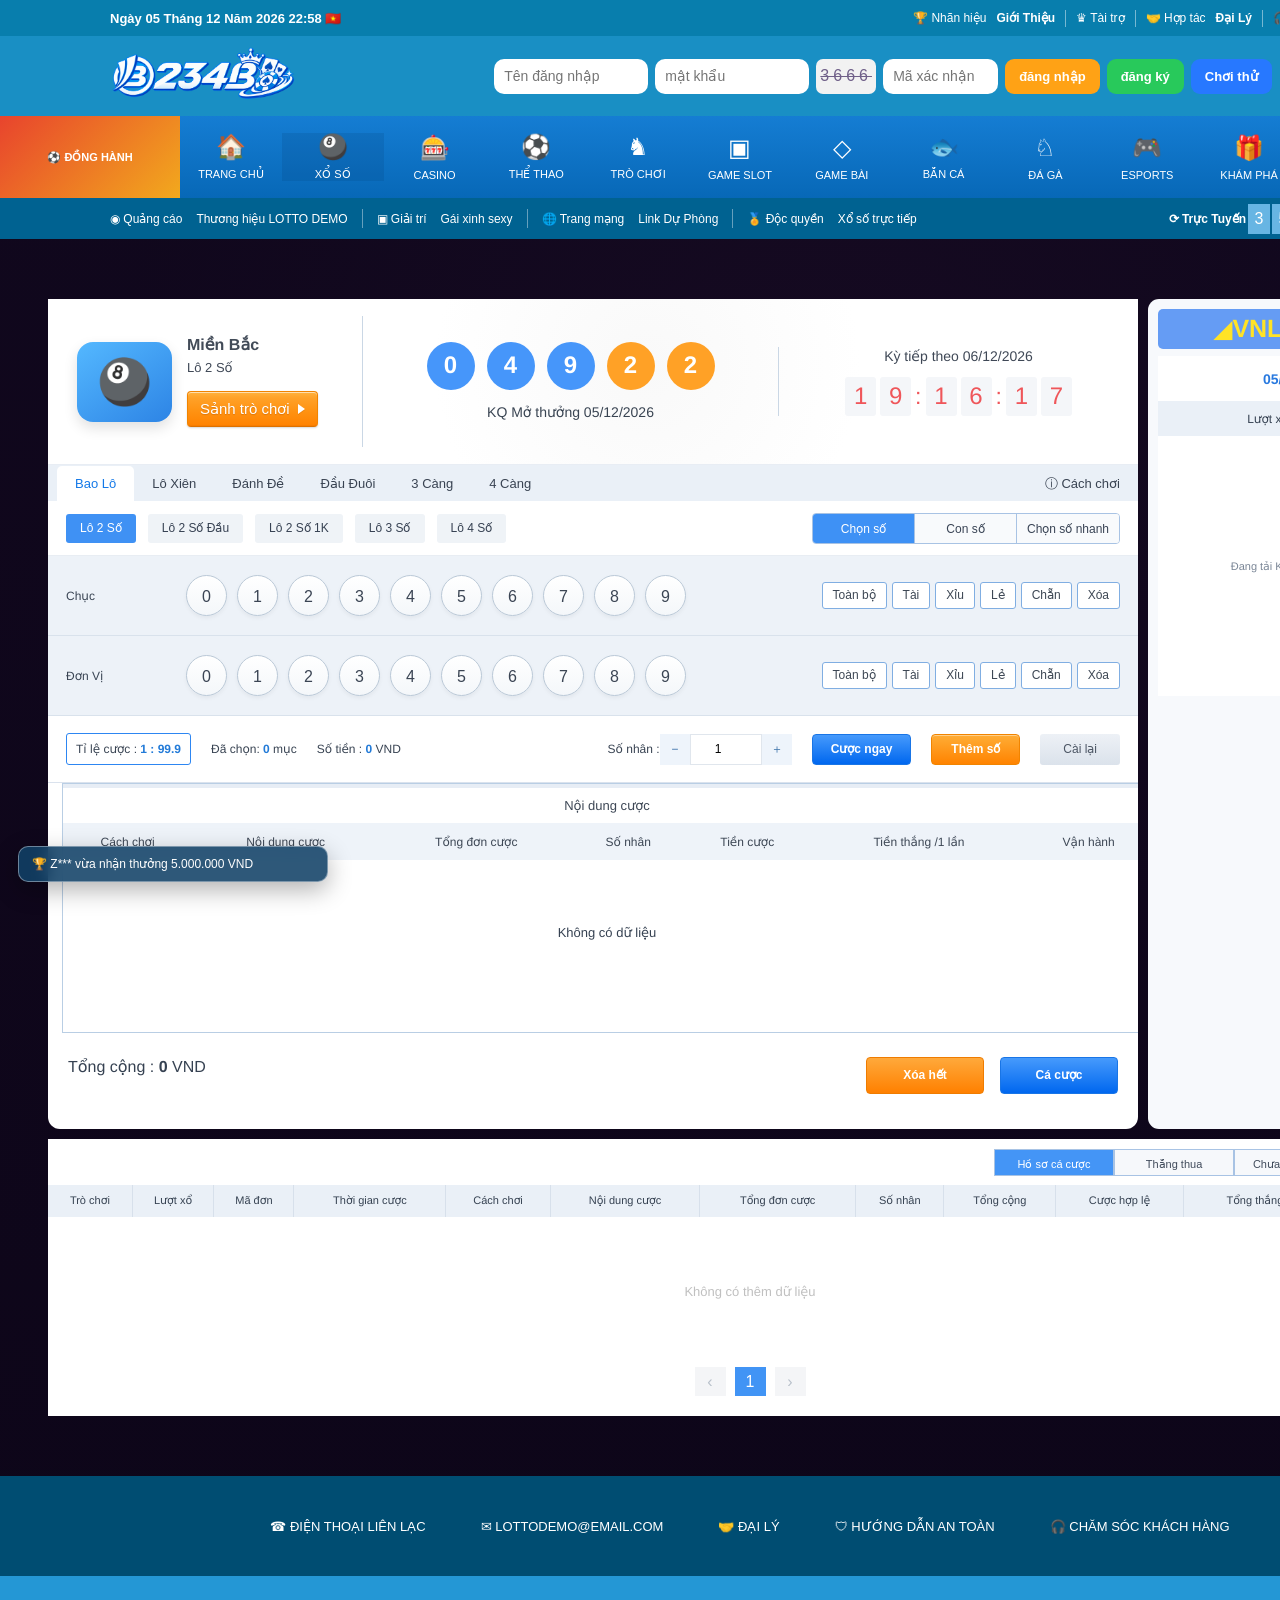
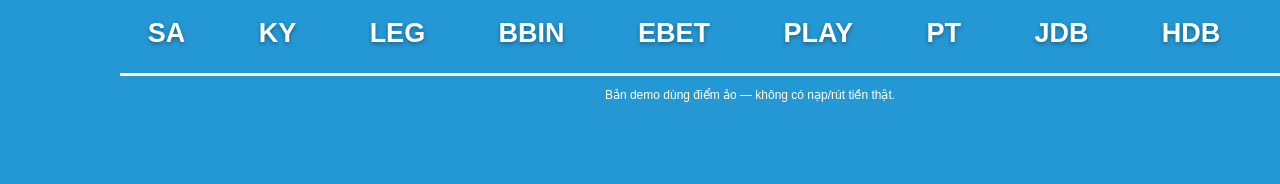
==== commit acf285a3: "Update account.html" ====
--- a/account.html
+++ b/account.html
@@ -5,6 +5,29 @@
   <meta name="viewport" content="width=device-width,initial-scale=1">
   <title>Tài khoản - Lotto Demo</title>
   <link rel="stylesheet" href="styles.css">
+  <style>
+  html.account-document,
+  body.account-page,
+  body.account-page * {
+    font-family: Arial, "Helvetica Neue", Helvetica, sans-serif !important;
+  }
+
+  body.account-page {
+    font-size: 14px;
+    line-height: 1.45;
+    font-weight: 400;
+    -webkit-font-smoothing: antialiased;
+    -moz-osx-font-smoothing: grayscale;
+    text-rendering: optimizeLegibility;
+  }
+
+  body.account-page button,
+  body.account-page input,
+  body.account-page textarea,
+  body.account-page select {
+    font: inherit !important;
+  }
+</style>
 </head>
 <body class="account-page">
   <div id="accountToast" class="account-toast"></div>
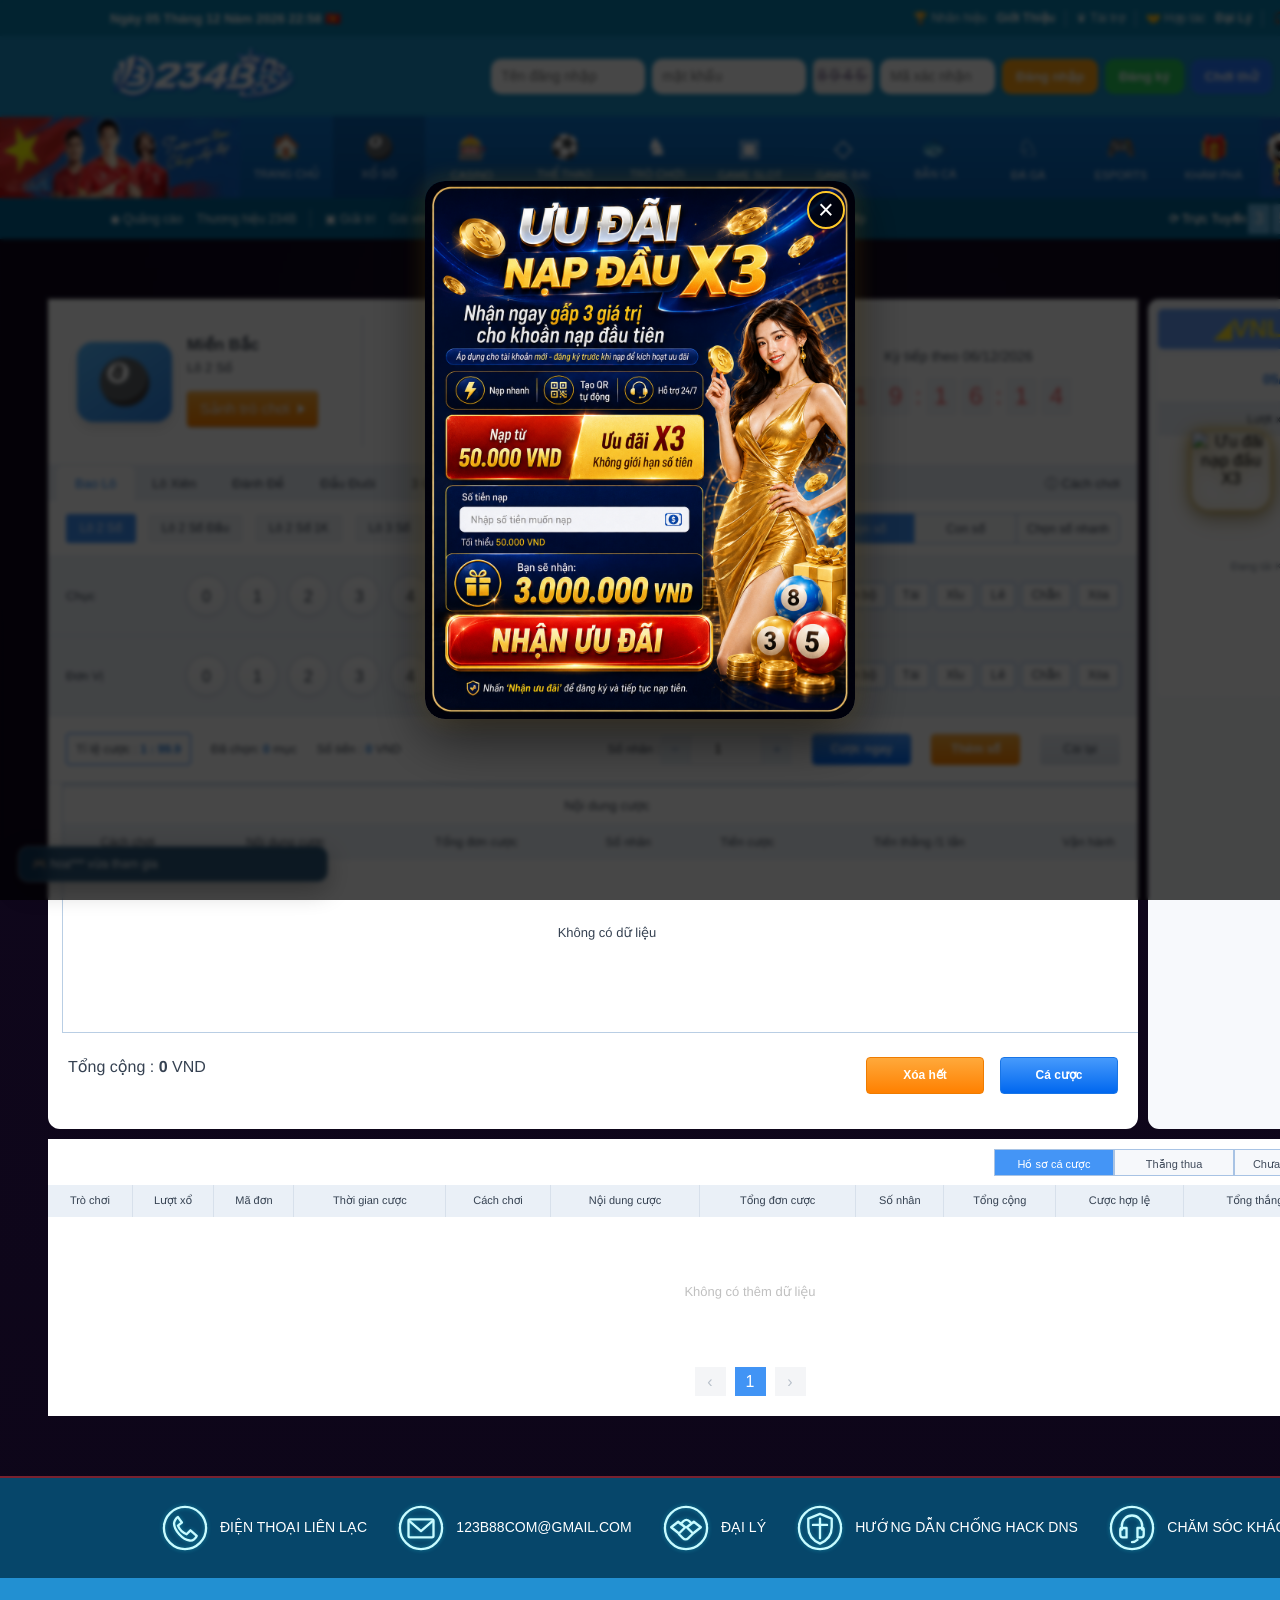
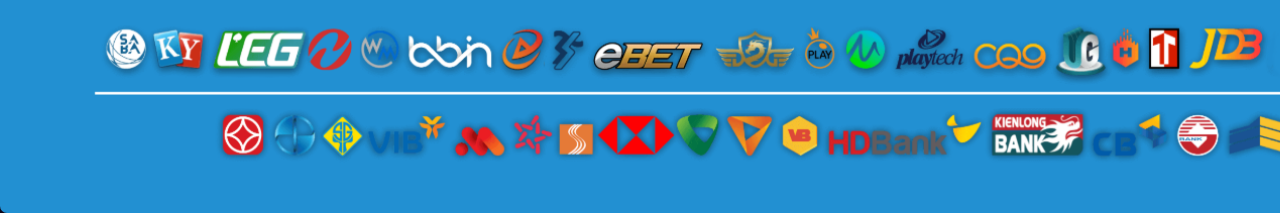
==== commit dc600ebd: "Add files via upload" ====
--- a/account.html
+++ b/account.html
@@ -3,58 +3,746 @@
 <head>
   <meta charset="utf-8">
   <meta name="viewport" content="width=device-width,initial-scale=1">
-  <title>Tài khoản - Lotto Demo</title>
+  <title>Tài khoản</title>
   <link rel="stylesheet" href="styles.css">
+
   <style>
-  html.account-document,
-  body.account-page,
-  body.account-page * {
-    font-family: Arial, "Helvetica Neue", Helvetica, sans-serif !important;
-  }
-
-  body.account-page {
-    font-size: 14px;
-    line-height: 1.45;
-    font-weight: 400;
-    -webkit-font-smoothing: antialiased;
-    -moz-osx-font-smoothing: grayscale;
-    text-rendering: optimizeLegibility;
-  }
-
-  body.account-page button,
-  body.account-page input,
-  body.account-page textarea,
-  body.account-page select {
-    font: inherit !important;
-  }
-</style>
+    *{box-sizing:border-box}
+    html.account-document,
+    body.account-page,
+    body.account-page *{
+      font-family:Arial,"Helvetica Neue",Helvetica,sans-serif!important
+    }
+
+    body.account-page{
+      margin:0;
+      min-height:100vh;
+      color:#324256;
+      background:
+        linear-gradient(180deg,#0876b2 0,#075f97 116px,#eef3f7 116px,#eef3f7 100%);
+      font-size:14px;
+      line-height:1.45;
+    }
+
+    body.account-page button,
+    body.account-page input,
+    body.account-page textarea,
+    body.account-page select{
+      font:inherit!important
+    }
+
+    .account-top{
+      position:sticky;
+      top:0;
+      z-index:30;
+      height:68px;
+      background:linear-gradient(180deg,#0988c6,#0873ad);
+      border-bottom:1px solid rgba(255,255,255,.2);
+      box-shadow:0 2px 10px rgba(0,0,0,.14);
+      color:#fff
+    }
+
+    .account-top-inner{
+      width:min(1180px,calc(100% - 28px));
+      height:100%;
+      margin:auto;
+      display:flex;
+      align-items:center;
+      gap:16px
+    }
+
+    .account-logo{
+      display:flex;
+      align-items:center;
+      gap:10px;
+      color:#fff;
+      text-decoration:none;
+      font-weight:800
+    }
+
+    .account-logo img{
+      width:84px;
+      max-height:48px;
+      object-fit:contain
+    }
+
+    .account-top-spacer{flex:1}
+
+    .account-top-balance{
+      display:flex;
+      align-items:center;
+      gap:9px;
+      min-height:42px;
+      padding:6px 12px;
+      border-radius:8px;
+      background:rgba(0,57,99,.28);
+      border:1px solid rgba(255,255,255,.12)
+    }
+
+    .account-top-balance small{
+      display:block;
+      opacity:.75;
+      font-size:10px
+    }
+
+    .account-top-balance strong{
+      display:block;
+      font-size:15px
+    }
+
+    .account-back,
+    .account-logout{
+      height:38px;
+      padding:0 13px;
+      border:0;
+      border-radius:7px;
+      background:rgba(0,55,96,.28);
+      color:#fff;
+      text-decoration:none;
+      display:grid;
+      place-items:center;
+      cursor:pointer
+    }
+
+    .account-shell{
+      width:min(1180px,calc(100% - 28px));
+      margin:22px auto 34px;
+      display:grid;
+      grid-template-columns:250px minmax(0,1fr);
+      gap:14px;
+      align-items:start
+    }
+
+    .account-sidebar{
+      overflow:hidden;
+      border-radius:10px;
+      background:linear-gradient(180deg,#0785c2,#0675af);
+      color:#fff;
+      box-shadow:0 7px 22px rgba(26,72,101,.18)
+    }
+
+    .account-user-card{
+      padding:18px 17px;
+      background:rgba(0,59,101,.17);
+      border-bottom:1px solid rgba(255,255,255,.16)
+    }
+
+    .account-user-main{
+      display:flex;
+      align-items:center;
+      gap:11px
+    }
+
+    .account-user-avatar{
+      width:44px;
+      height:44px;
+      flex:0 0 44px;
+      border-radius:50%;
+      display:grid;
+      place-items:center;
+      background:#fff;
+      color:#0879b3;
+      font-size:22px;
+      font-weight:800
+    }
+
+    .account-user-main strong{
+      display:block;
+      font-size:14px
+    }
+
+    .account-user-main span{
+      display:block;
+      margin-top:3px;
+      opacity:.8;
+      font-size:11px
+    }
+
+    .account-side-balance{
+      margin-top:14px;
+      padding-top:12px;
+      border-top:1px solid rgba(255,255,255,.18)
+    }
+
+    .account-side-balance div{
+      display:flex;
+      justify-content:space-between;
+      gap:10px;
+      margin-top:6px;
+      font-size:12px
+    }
+
+    .account-menu-group{
+      padding:12px 0 6px
+    }
+
+    .account-menu-label{
+      padding:2px 16px 6px;
+      color:rgba(255,255,255,.66);
+      font-size:10px;
+      font-weight:700;
+      text-transform:uppercase
+    }
+
+    .account-menu-btn,
+    .account-menu-link{
+      width:100%;
+      min-height:43px;
+      padding:0 15px;
+      border:0;
+      background:transparent;
+      color:#fff;
+      display:flex;
+      align-items:center;
+      gap:10px;
+      text-align:left;
+      text-decoration:none;
+      cursor:pointer
+    }
+
+    .account-menu-btn:hover,
+    .account-menu-link:hover,
+    .account-menu-btn.active{
+      background:rgba(0,51,91,.24)
+    }
+
+    .account-menu-btn.active{
+      box-shadow:inset 4px 0 0 #63d2ff
+    }
+
+    .account-menu-icon{
+      width:22px;
+      text-align:center;
+      opacity:.95
+    }
+
+    .account-menu-danger{
+      display:inline-grid;
+      place-items:center;
+      min-width:18px;
+      height:18px;
+      margin-left:auto;
+      padding:0 5px;
+      border-radius:999px;
+      background:#ff596f;
+      color:#fff;
+      font-size:9px
+    }
+
+    .account-side-logout{
+      margin:10px 14px 16px;
+      width:calc(100% - 28px);
+      height:38px;
+      border:0;
+      border-radius:7px;
+      color:#fff;
+      background:rgba(0,55,96,.27);
+      cursor:pointer
+    }
+
+    .account-main{
+      min-width:0
+    }
+
+    .account-panel{
+      min-height:620px;
+      padding:18px;
+      border-radius:10px;
+      background:#f7f9fb;
+      box-shadow:0 7px 22px rgba(26,72,101,.13)
+    }
+
+    .account-page-title{
+      margin:0;
+      color:#30445b;
+      font-size:22px
+    }
+
+    .account-page-note{
+      margin:5px 0 18px;
+      color:#7b8795;
+      font-size:12px
+    }
+
+    .account-overview{
+      display:grid;
+      grid-template-columns:repeat(3,minmax(0,1fr));
+      gap:10px;
+      margin-bottom:14px
+    }
+
+    .account-overview-card{
+      min-height:98px;
+      padding:14px;
+      border:1px solid #dce6ef;
+      border-radius:9px;
+      background:#fff
+    }
+
+    .account-overview-card small{
+      display:block;
+      color:#8995a3;
+      font-size:10px;
+      text-transform:uppercase;
+      letter-spacing:.4px
+    }
+
+    .account-overview-card strong{
+      display:block;
+      margin-top:7px;
+      color:#32465d;
+      font-size:18px
+    }
+
+    .account-overview-card p{
+      margin:5px 0 0;
+      color:#76869a;
+      font-size:11px
+    }
+
+    .account-good{color:#12935f!important}
+    .account-warn{color:#df7c18!important}
+    .account-bad{color:#d94754!important}
+
+    .turnover-progress{
+      height:7px;
+      margin-top:9px;
+      overflow:hidden;
+      border-radius:999px;
+      background:#e7edf3
+    }
+
+    .turnover-progress i{
+      display:block;
+      height:100%;
+      background:linear-gradient(90deg,#48a8ff,#0d80e8);
+      border-radius:inherit
+    }
+
+    .account-section{
+      margin-top:12px;
+      padding:16px;
+      border:1px solid #dfe7ef;
+      border-radius:9px;
+      background:#fff
+    }
+
+    .account-section-head{
+      display:flex;
+      align-items:center;
+      justify-content:space-between;
+      gap:12px;
+      margin-bottom:13px
+    }
+
+    .account-section h2{
+      margin:0;
+      color:#374b61;
+      font-size:16px
+    }
+
+    .account-section-note{
+      margin:4px 0 0;
+      color:#84909f;
+      font-size:11px
+    }
+
+    .profile-progress{
+      min-width:170px
+    }
+
+    .profile-progress-line{
+      display:flex;
+      align-items:center;
+      justify-content:space-between;
+      gap:10px;
+      color:#738295;
+      font-size:10px
+    }
+
+    .profile-progress-bar{
+      height:5px;
+      margin-top:5px;
+      border-radius:999px;
+      overflow:hidden;
+      background:#e8edf2
+    }
+
+    .profile-progress-bar i{
+      display:block;
+      height:100%;
+      background:#58b9ef
+    }
+
+    .account-form-grid{
+      display:grid;
+      grid-template-columns:repeat(2,minmax(0,1fr));
+      gap:12px
+    }
+
+    .account-form-grid label,
+    .account-settings-form label,
+    .account-support-form label{
+      display:grid;
+      gap:6px;
+      color:#526276;
+      font-size:12px
+    }
+
+    .account-form-grid input,
+    .account-form-grid select,
+    .account-settings-form input,
+    .account-support-form textarea{
+      width:100%;
+      min-height:44px;
+      padding:9px 11px;
+      border:1px solid #cfd9e3;
+      border-radius:6px;
+      outline:none;
+      background:#fff;
+      color:#34455a
+    }
+
+    .account-form-grid input:focus,
+    .account-form-grid select:focus,
+    .account-settings-form input:focus,
+    .account-support-form textarea:focus{
+      border-color:#3d9ee8;
+      box-shadow:0 0 0 3px rgba(61,158,232,.10)
+    }
+
+    .account-form-grid .full-row{
+      grid-column:1/-1
+    }
+
+    .account-form-actions{
+      display:flex;
+      gap:9px;
+      flex-wrap:wrap;
+      margin-top:14px
+    }
+
+    .account-primary,
+    .account-secondary{
+      min-height:42px;
+      padding:0 18px;
+      border:0;
+      border-radius:6px;
+      text-decoration:none;
+      display:inline-grid;
+      place-items:center;
+      cursor:pointer;
+      font-weight:700
+    }
+
+    .account-primary{
+      min-width:160px;
+      color:#fff;
+      background:linear-gradient(180deg,#7bcf36,#63b928)
+    }
+
+    .account-secondary{
+      color:#3d5d78;
+      background:#edf2f6
+    }
+
+    .account-history-wrap{
+      overflow:auto;
+      border:1px solid #e0e7ee;
+      border-radius:7px
+    }
+
+    .account-history-table{
+      width:100%;
+      min-width:650px;
+      border-collapse:collapse;
+      font-size:11px
+    }
+
+    .account-history-table th{
+      height:37px;
+      padding:0 9px;
+      background:#eff4f8;
+      color:#617184;
+      font-weight:700;
+      text-align:left
+    }
+
+    .account-history-table td{
+      padding:10px 9px;
+      border-top:1px solid #edf1f4
+    }
+
+    .account-empty{
+      padding:34px 14px;
+      text-align:center;
+      color:#98a4b1
+    }
+
+    .account-settings-form,
+    .account-support-form{
+      display:grid;
+      gap:11px;
+      max-width:620px
+    }
+
+    .account-support-form textarea{
+      min-height:130px;
+      resize:vertical
+    }
+
+    .account-toast{
+      position:fixed;
+      top:18px;
+      right:18px;
+      z-index:200;
+      padding:10px 14px;
+      border-radius:7px;
+      background:#1383c6;
+      color:#fff;
+      opacity:0;
+      transform:translateY(-8px);
+      transition:.2s;
+      pointer-events:none
+    }
+
+    .account-toast.show{
+      opacity:1;
+      transform:none
+    }
+
+    .account-toast.error{
+      background:#c94451
+    }
+
+    .status-pending{color:#c87b00}
+    .status-win{color:#0a9a64}
+    .status-lose{color:#d9404d}
+
+    @media(max-width:820px){
+      body.account-page{
+        background:#eef3f7
+      }
+
+      .account-top{
+        height:56px
+      }
+
+      .account-top-inner{
+        width:calc(100% - 18px);
+        gap:8px
+      }
+
+      .account-logo img{
+        width:62px
+      }
+
+      .account-top-balance{
+        padding:4px 8px
+      }
+
+      .account-top-balance small{
+        display:none
+      }
+
+      .account-back{
+        font-size:0;
+        width:38px;
+        padding:0
+      }
+
+      .account-back::before{
+        content:"←";
+        font-size:20px
+      }
+
+      .account-logout{
+        display:none
+      }
+
+      .account-shell{
+        width:100%;
+        margin:0;
+        display:block
+      }
+
+      .account-sidebar{
+        border-radius:0;
+        box-shadow:none
+      }
+
+      .account-user-card{
+        padding:14px
+      }
+
+      .account-menu-group{
+        display:flex;
+        overflow:auto;
+        padding:6px
+      }
+
+      .account-menu-label,
+      .account-side-logout,
+      .account-side-balance,
+      .account-menu-danger{
+        display:none
+      }
+
+      .account-menu-btn,
+      .account-menu-link{
+        flex:0 0 auto;
+        width:auto;
+        min-height:38px;
+        padding:0 12px;
+        border-radius:6px;
+        font-size:12px
+      }
+
+      .account-menu-btn.active{
+        box-shadow:none;
+        background:rgba(0,54,95,.27)
+      }
+
+      .account-main{
+        padding:10px
+      }
+
+      .account-panel{
+        min-height:0;
+        padding:12px;
+        border-radius:10px
+      }
+
+      .account-overview{
+        grid-template-columns:1fr
+      }
+
+      .account-form-grid{
+        grid-template-columns:1fr
+      }
+
+      .account-section-head{
+        align-items:flex-start;
+        flex-direction:column
+      }
+
+      .profile-progress{
+        width:100%
+      }
+
+      .account-form-actions{
+        display:grid;
+        grid-template-columns:1fr 1fr
+      }
+
+      .account-form-actions .account-primary{
+        grid-column:1/-1
+      }
+    }
+  </style>
 </head>
+
 <body class="account-page">
   <div id="accountToast" class="account-toast"></div>
 
-  <header class="account-page-header">
-    <div class="account-page-header-inner">
-      <a class="account-page-back" href="index.html">← Về trang trò chơi</a>
-      <div id="accountPageUser" class="account-page-user"></div>
-      <button id="accountLogout" class="account-secondary" type="button">Đăng xuất</button>
+  <header class="account-top">
+    <div class="account-top-inner">
+      <a class="account-logo" href="index.html" aria-label="Về trang trò chơi">
+        <img src="./logo-234.png" alt="234">
+      </a>
+
+      <a class="account-back" href="index.html">← Về trang trò chơi</a>
+
+      <div class="account-top-spacer"></div>
+
+      <div class="account-top-balance">
+        <span>💳</span>
+        <div>
+          <small>Số dư tài khoản</small>
+          <strong id="accountTopBalance">0 VND</strong>
+        </div>
+      </div>
+
+      <button id="accountLogoutTop" class="account-logout" type="button">
+        Đăng xuất
+      </button>
     </div>
   </header>
 
-  <main class="account-layout">
-    <nav class="account-sidebar" aria-label="Menu tài khoản">
-      <button type="button" data-tab="profile">Hồ sơ</button>
-      <button type="button" data-tab="history">Lịch sử đặt cược</button>
-      <button type="button" data-tab="settings">Cài đặt</button>
-      <button type="button" data-tab="support">Khiếu nại</button>
-    </nav>
-
-    <section id="accountPanel" class="account-panel"></section>
+  <main class="account-shell">
+    <aside class="account-sidebar">
+      <div class="account-user-card">
+        <div class="account-user-main">
+          <div class="account-user-avatar">👤</div>
+          <div>
+            <strong id="accountSideUsername">Tài khoản</strong>
+            <span>Hồ sơ và ví của tôi</span>
+          </div>
+        </div>
+
+        <div class="account-side-balance">
+          <div><span>Điểm</span><b>0</b></div>
+          <div><span>Tài khoản chính (VND)</span><b id="accountSideBalance">0</b></div>
+        </div>
+      </div>
+
+      <div class="account-menu-group">
+        <div class="account-menu-label">Ví và cược của tôi</div>
+
+        <a class="account-menu-link" href="index.html?wallet=deposit">
+          <span class="account-menu-icon">＄</span>
+          <span>Nạp tiền</span>
+        </a>
+
+        <a class="account-menu-link" href="index.html?wallet=withdraw">
+          <span class="account-menu-icon">↥</span>
+          <span>Rút tiền</span>
+        </a>
+
+        <button class="account-menu-btn" type="button" data-tab="history">
+          <span class="account-menu-icon">◷</span>
+          <span>Lịch sử cược</span>
+        </button>
+
+        <div class="account-menu-label">Hồ sơ</div>
+
+        <button class="account-menu-btn" type="button" data-tab="profile">
+          <span class="account-menu-icon">👤</span>
+          <span>Hồ sơ cá nhân</span>
+          <i id="profileAlertBadge" class="account-menu-danger">!</i>
+        </button>
+
+        <button class="account-menu-btn" type="button" data-tab="settings">
+          <span class="account-menu-icon">⚙</span>
+          <span>Cài đặt tài khoản</span>
+        </button>
+
+        <button class="account-menu-btn" type="button" data-tab="support">
+          <span class="account-menu-icon">🎧</span>
+          <span>Hỗ trợ / Khiếu nại</span>
+        </button>
+      </div>
+
+      <button id="accountLogoutSide" class="account-side-logout" type="button">
+        ↪ Đăng xuất
+      </button>
+    </aside>
+
+    <section class="account-main">
+      <div id="accountPanel" class="account-panel"></div>
+    </section>
   </main>
 
   <script>
   (()=>{
-    const DB_KEY='lotto_demo_v9_db';
-    const SESSION_KEY='lotto_demo_v9_session';
+    /*
+     * PHẢI trùng với app.js.
+     * Bản account cũ đang dùng lotto_demo_v9_* nên
+     * có thể không nhìn thấy phiên đăng nhập của trang chính.
+     */
+    const DB_KEY='lotto_v9_db';
+    const SESSION_KEY='lotto_v9_session';
+
     const panel=document.getElementById('accountPanel');
 
     const fmt=value=>
@@ -73,32 +761,88 @@
 
     function hash(text){
       let value=2166136261;
+
       for(let index=0;index<text.length;index++){
         value^=text.charCodeAt(index);
         value=Math.imul(value,16777619);
       }
+
       return(value>>>0).toString(16);
     }
 
+    function migrateOldAccountStorage(){
+      if(
+        !localStorage.getItem(DB_KEY)&&
+        localStorage.getItem('lotto_demo_v9_db')
+      ){
+        localStorage.setItem(
+          DB_KEY,
+          localStorage.getItem('lotto_demo_v9_db')
+        );
+      }
+
+      if(
+        !localStorage.getItem(SESSION_KEY)&&
+        localStorage.getItem('lotto_demo_v9_session')
+      ){
+        localStorage.setItem(
+          SESSION_KEY,
+          localStorage.getItem('lotto_demo_v9_session')
+        );
+      }
+    }
+
     function getDb(){
+      migrateOldAccountStorage();
+
       try{
         const database=
           JSON.parse(localStorage.getItem(DB_KEY))||{};
+
         database.users=database.users||{};
         database.bets=Array.isArray(database.bets)
           ? database.bets
           : [];
+
+        Object.values(database.users).forEach(account=>{
+          account.balance=Number(account.balance||0);
+          account.profile=account.profile||{};
+          account.walletTransactions=
+            Array.isArray(account.walletTransactions)
+              ? account.walletTransactions
+              : [];
+          account.withdrawals=
+            Array.isArray(account.withdrawals)
+              ? account.withdrawals
+              : [];
+          account.complaints=
+            Array.isArray(account.complaints)
+              ? account.complaints
+              : [];
+          account.withdrawTurnoverRequired=
+            Number(account.withdrawTurnoverRequired||0);
+          account.withdrawTurnoverCompleted=
+            Number(account.withdrawTurnoverCompleted||0);
+        });
+
         return database;
       }catch{
-        return{users:{},bets:[]};
+        return{
+          users:{},
+          bets:[]
+        };
       }
     }
 
     function saveDb(database){
-      localStorage.setItem(DB_KEY,JSON.stringify(database));
+      localStorage.setItem(
+        DB_KEY,
+        JSON.stringify(database)
+      );
     }
 
     function currentName(){
+      migrateOldAccountStorage();
       return localStorage.getItem(SESSION_KEY)||'';
     }
 
@@ -108,111 +852,424 @@
 
     function notify(message,error=false){
       const box=document.getElementById('accountToast');
+
       box.textContent=message;
       box.classList.toggle('error',error);
       box.classList.add('show');
+
       clearTimeout(notify.timer);
+
       notify.timer=setTimeout(
         ()=>box.classList.remove('show'),
-        2200
+        2300
       );
+    }
+
+    function profileReady(account){
+      const profile=account?.profile||{};
+
+      return Boolean(
+        profile.fullname&&
+        profile.phone&&
+        profile.bank&&
+        profile.bankName&&
+        profile.bankAccount
+      );
+    }
+
+    function profileCompletion(account){
+      const profile=account?.profile||{};
+
+      const values=[
+        profile.fullname,
+        profile.phone,
+        profile.bank,
+        profile.bankName,
+        profile.bankAccount
+      ];
+
+      const completed=
+        values.filter(value=>String(value||'').trim()).length;
+
+      return{
+        completed,
+        total:values.length,
+        percent:Math.round(
+          (completed/values.length)*100
+        )
+      };
+    }
+
+    function turnoverState(account){
+      const required=
+        Number(account?.withdrawTurnoverRequired||0);
+
+      const completedRaw=
+        Number(account?.withdrawTurnoverCompleted||0);
+
+      const completed=
+        Math.min(
+          Math.max(0,completedRaw),
+          required
+        );
+
+      const remaining=
+        Math.max(
+          0,
+          required-completed
+        );
+
+      const percent=
+        required>0
+          ? Math.min(
+              100,
+              Math.round(
+                completed/required*100
+              )
+            )
+          : 100;
+
+      return{
+        required,
+        completed,
+        remaining,
+        percent,
+        ready:remaining<=0
+      };
     }
 
     function requireAccount(){
       if(currentUser()){
         return true;
       }
+
       window.location.replace('index.html');
       return false;
     }
 
     function renderHeader(){
       const account=currentUser();
+
       if(!account){
         return;
       }
-      document.getElementById('accountPageUser').innerHTML=`
-        <strong>👤 ${esc(account.username)}</strong>
-        <span>${fmt(account.balance)} VND</span>
+
+      document.getElementById('accountTopBalance').textContent=
+        `${fmt(account.balance)} VND`;
+
+      document.getElementById('accountSideBalance').textContent=
+        fmt(account.balance);
+
+      document.getElementById('accountSideUsername').textContent=
+        account.username||currentName();
+
+      document.getElementById('profileAlertBadge')
+        ?.classList.toggle(
+          'hidden',
+          profileReady(account)
+        );
+    }
+
+    function overviewHtml(account){
+      const turnover=turnoverState(account);
+      const completedProfile=profileReady(account);
+
+      return`
+        <div class="account-overview">
+
+          <div class="account-overview-card">
+            <small>Số dư tài khoản</small>
+            <strong>${fmt(account.balance)} VND</strong>
+            <p>Số dư đang có trên thiết bị này.</p>
+          </div>
+
+          <div class="account-overview-card">
+            <small>Điều kiện vòng cược</small>
+            <strong class="${turnover.ready?'account-good':'account-warn'}">
+              ${turnover.ready?'Đã hoàn thành':`${fmt(turnover.completed)} / ${fmt(turnover.required)} VND`}
+            </strong>
+
+            <div class="turnover-progress">
+              <i style="width:${turnover.percent}%"></i>
+            </div>
+
+            <p>
+              ${
+                turnover.ready
+                  ? 'Đã đủ điều kiện doanh số tiền nạp.'
+                  : `Còn cần tham gia ${fmt(turnover.remaining)} VND.`
+              }
+            </p>
+          </div>
+
+          <div class="account-overview-card">
+            <small>Hồ sơ nhận tiền</small>
+            <strong class="${completedProfile?'account-good':'account-bad'}">
+              ${completedProfile?'Đã hoàn tất':'Chưa hoàn tất'}
+            </strong>
+            <p>
+              ${
+                completedProfile
+                  ? 'Thông tin nhận tiền đã đầy đủ.'
+                  : 'Vui lòng điền đủ thông tin bắt buộc.'
+              }
+            </p>
+          </div>
+
+        </div>
       `;
     }
 
     function profileView(){
       const account=currentUser();
       const profile=account.profile||{};
-      const withdrawals=Array.isArray(account.withdrawals)
-        ? account.withdrawals
-        : [];
-      const latestWithdrawals=withdrawals.slice(0,5);
+      const withdrawals=
+        Array.isArray(account.withdrawals)
+          ? account.withdrawals
+          : [];
+
+      const latestWithdrawals=
+        withdrawals.slice(0,5);
+
+      const progress=
+        profileCompletion(account);
 
       panel.innerHTML=`
-        <h1>Hồ sơ tài khoản</h1>
-        <p class="account-panel-note">Cập nhật đủ thông tin ngân hàng trước khi tạo yêu cầu rút tiền.</p>
-
-        <form id="profileForm">
-          <div class="account-form-grid">
-            <label>Họ và tên
-              <input id="profileFullname" value="${esc(profile.fullname||'')}" required>
-            </label>
-            <label>Số điện thoại
-              <input id="profilePhone" value="${esc(profile.phone||'')}" inputmode="tel">
-            </label>
-            <label>Ngân hàng
-              <input id="profileBank" value="${esc(profile.bank||'')}" placeholder="Ví dụ: Vietcombank" required>
-            </label>
-            <label>Chủ tài khoản
-              <input id="profileBankName" value="${esc(profile.bankName||'')}" required>
-            </label>
-            <label>Số tài khoản
-              <input id="profileBankAccount" value="${esc(profile.bankAccount||'')}" inputmode="numeric" required>
-            </label>
+        <h1 class="account-page-title">
+          Hồ sơ tài khoản
+        </h1>
+
+        <p class="account-page-note">
+          Hoàn thiện hồ sơ nhận tiền và theo dõi điều kiện rút tiền của tài khoản.
+        </p>
+
+        ${overviewHtml(account)}
+
+        <section class="account-section">
+          <div class="account-section-head">
+            <div>
+              <h2>Thông tin cá nhân và nhận tiền</h2>
+              <p class="account-section-note">
+                Các trường có dấu * là bắt buộc để thực hiện yêu cầu rút tiền.
+              </p>
+            </div>
+
+            <div class="profile-progress">
+              <div class="profile-progress-line">
+                <span>Điền vào hồ sơ</span>
+                <b>${progress.percent}%</b>
+              </div>
+              <div class="profile-progress-bar">
+                <i style="width:${progress.percent}%"></i>
+              </div>
+            </div>
           </div>
-          <div class="account-form-actions">
-            <button class="account-primary" type="submit">Lưu hồ sơ</button>
-            <a class="account-secondary" href="index.html?wallet=deposit" style="display:grid;place-items:center;text-decoration:none">Nạp tiền</a>
-            <a class="account-secondary" href="index.html?wallet=withdraw" style="display:grid;place-items:center;text-decoration:none">Rút tiền</a>
+
+          <form id="profileForm">
+            <div class="account-form-grid">
+
+              <label>
+                Họ và tên *
+                <input
+                  id="profileFullname"
+                  value="${esc(profile.fullname||'')}"
+                  autocomplete="name"
+                  required
+                >
+              </label>
+
+              <label>
+                Số điện thoại *
+                <input
+                  id="profilePhone"
+                  value="${esc(profile.phone||'')}"
+                  inputmode="tel"
+                  autocomplete="tel"
+                  placeholder="Ví dụ: 09xxxxxxxx"
+                  required
+                >
+              </label>
+
+              <label>
+                Ngân hàng *
+                <input
+                  id="profileBank"
+                  value="${esc(profile.bank||'')}"
+                  placeholder="Ví dụ: Vietcombank"
+                  required
+                >
+              </label>
+
+              <label>
+                Chủ tài khoản *
+                <input
+                  id="profileBankName"
+                  value="${esc(profile.bankName||'')}"
+                  placeholder="Tên chủ tài khoản ngân hàng"
+                  required
+                >
+              </label>
+
+              <label>
+                Số tài khoản *
+                <input
+                  id="profileBankAccount"
+                  value="${esc(profile.bankAccount||'')}"
+                  inputmode="numeric"
+                  autocomplete="off"
+                  placeholder="Nhập số tài khoản"
+                  required
+                >
+              </label>
+
+              <label>
+                Quốc gia
+                <input
+                  value="Việt Nam"
+                  readonly
+                >
+              </label>
+
+            </div>
+
+            <div class="account-form-actions">
+              <button
+                class="account-primary"
+                type="submit"
+              >
+                LƯU HỒ SƠ
+              </button>
+
+              <a
+                class="account-secondary"
+                href="index.html?wallet=deposit"
+              >
+                Nạp tiền
+              </a>
+
+              <a
+                class="account-secondary"
+                href="index.html?wallet=withdraw"
+              >
+                Rút tiền
+              </a>
+            </div>
+          </form>
+        </section>
+
+        <section class="account-section">
+          <div class="account-section-head">
+            <div>
+              <h2>Yêu cầu rút gần nhất</h2>
+              <p class="account-section-note">
+                Thông tin yêu cầu được lưu theo tài khoản trên thiết bị.
+              </p>
+            </div>
           </div>
-        </form>
-
-        <h2 style="margin-top:30px;font-size:17px">Yêu cầu rút gần nhất</h2>
-        ${latestWithdrawals.length?`
-          <div class="account-history-wrap">
-            <table class="account-history-table">
-              <thead><tr><th>Mã</th><th>Thời gian</th><th>Số tiền</th><th>Trạng thái</th></tr></thead>
-              <tbody>${latestWithdrawals.map(item=>`
-                <tr>
-                  <td>${esc(item.id)}</td>
-                  <td>${new Date(item.createdAt).toLocaleString('vi-VN')}</td>
-                  <td>${fmt(item.amount)} VND</td>
-                  <td>Đang xử lý</td>
-                </tr>
-              `).join('')}</tbody>
-            </table>
-          </div>
-        `:'<div class="account-empty">Chưa có yêu cầu rút tiền.</div>'}
+
+          ${
+            latestWithdrawals.length
+              ? `
+                <div class="account-history-wrap">
+                  <table class="account-history-table">
+                    <thead>
+                      <tr>
+                        <th>Mã</th>
+                        <th>Thời gian</th>
+                        <th>Số tiền</th>
+                        <th>Trạng thái</th>
+                      </tr>
+                    </thead>
+                    <tbody>
+                      ${
+                        latestWithdrawals.map(item=>`
+                          <tr>
+                            <td>${esc(item.id)}</td>
+                            <td>${new Date(item.createdAt).toLocaleString('vi-VN')}</td>
+                            <td>${fmt(item.amount)} VND</td>
+                            <td>Đang xử lý</td>
+                          </tr>
+                        `).join('')
+                      }
+                    </tbody>
+                  </table>
+                </div>
+              `
+              : '<div class="account-empty">Chưa có yêu cầu rút tiền.</div>'
+          }
+        </section>
       `;
 
       document.getElementById('profileForm').onsubmit=event=>{
         event.preventDefault();
+
         const database=getDb();
         const savedAccount=currentUser(database);
+
         savedAccount.profile={
-          fullname:document.getElementById('profileFullname').value.trim(),
-          phone:document.getElementById('profilePhone').value.trim(),
-          bank:document.getElementById('profileBank').value.trim(),
-          bankName:document.getElementById('profileBankName').value.trim(),
-          bankAccount:document.getElementById('profileBankAccount').value.trim()
+          ...(savedAccount.profile||{}),
+
+          fullname:
+            document.getElementById('profileFullname')
+              .value.trim(),
+
+          phone:
+            document.getElementById('profilePhone')
+              .value.trim(),
+
+          bank:
+            document.getElementById('profileBank')
+              .value.trim(),
+
+          bankName:
+            document.getElementById('profileBankName')
+              .value.trim(),
+
+          bankAccount:
+            document.getElementById('profileBankAccount')
+              .value.replace(/\D/g,'')
         };
+
+        if(!profileReady(savedAccount)){
+          notify(
+            'Vui lòng điền đầy đủ các trường bắt buộc.',
+            true
+          );
+          return;
+        }
+
         saveDb(database);
-        notify('Đã lưu hồ sơ.');
+
+        notify(
+          'Đã lưu hồ sơ nhận tiền.'
+        );
+
+        renderHeader();
+        profileView();
+      };
+
+      const bankAccountInput=
+        document.getElementById('profileBankAccount');
+
+      bankAccountInput.oninput=()=>{
+        bankAccountInput.value=
+          bankAccountInput.value.replace(/\D/g,'');
       };
     }
 
     function historyView(){
       const database=getDb();
+
       const bets=database.bets
-        .filter(bet=>bet.username===currentName())
-        .sort((a,b)=>new Date(b.createdAt)-new Date(a.createdAt));
+        .filter(
+          bet=>bet.username===currentName()
+        )
+        .sort(
+          (a,b)=>
+            new Date(b.createdAt)-
+            new Date(a.createdAt)
+        );
+
       const statusText={
         pending:'Chờ kết quả',
         win:'Thắng',
@@ -220,116 +1277,286 @@
       };
 
       panel.innerHTML=`
-        <h1>Lịch sử đặt cược</h1>
-        <p class="account-panel-note">Kết quả đã chốt được lưu cùng vé và không bị đối soát lại.</p>
-        ${bets.length?`
-          <div class="account-history-wrap">
-            <table class="account-history-table">
-              <thead>
-                <tr><th>Ngày đặt</th><th>Kỳ</th><th>Loại</th><th>Số</th><th>Tiền cược</th><th>Kết quả</th><th>Tiền thắng</th></tr>
-              </thead>
-              <tbody>${bets.map(bet=>`
-                <tr>
-                  <td>${new Date(bet.createdAt).toLocaleString('vi-VN')}</td>
-                  <td>${esc(bet.draw||bet.drawDate||'')}</td>
-                  <td>${esc(bet.sub||bet.game||'')}</td>
-                  <td>${esc((bet.numbers||[]).join(', '))}</td>
-                  <td>${fmt(bet.total)} VND</td>
-                  <td class="status-${esc(bet.status||'pending')}">${statusText[bet.status]||'Chờ kết quả'}</td>
-                  <td>${fmt(bet.payout||0)} VND</td>
-                </tr>
-              `).join('')}</tbody>
-            </table>
-          </div>
-        `:'<div class="account-empty">Tài khoản chưa có vé cược.</div>'}
+        <h1 class="account-page-title">
+          Lịch sử cược
+        </h1>
+
+        <p class="account-page-note">
+          Các vé cược của tài khoản đang đăng nhập.
+        </p>
+
+        ${overviewHtml(currentUser())}
+
+        <section class="account-section">
+          ${
+            bets.length
+              ? `
+                <div class="account-history-wrap">
+                  <table class="account-history-table">
+                    <thead>
+                      <tr>
+                        <th>Ngày đặt</th>
+                        <th>Kỳ</th>
+                        <th>Loại</th>
+                        <th>Số</th>
+                        <th>Tiền cược</th>
+                        <th>Kết quả</th>
+                        <th>Tiền thắng</th>
+                      </tr>
+                    </thead>
+
+                    <tbody>
+                      ${
+                        bets.map(bet=>`
+                          <tr>
+                            <td>${new Date(bet.createdAt).toLocaleString('vi-VN')}</td>
+                            <td>${esc(bet.draw||bet.drawDate||'')}</td>
+                            <td>${esc(bet.sub||bet.game||'')}</td>
+                            <td>${esc((bet.numbers||[]).join(', '))}</td>
+                            <td>${fmt(bet.total)} VND</td>
+                            <td class="status-${esc(bet.status||'pending')}">
+                              ${statusText[bet.status]||'Chờ kết quả'}
+                            </td>
+                            <td>${fmt(bet.payout||0)} VND</td>
+                          </tr>
+                        `).join('')
+                      }
+                    </tbody>
+                  </table>
+                </div>
+              `
+              : '<div class="account-empty">Tài khoản chưa có vé cược.</div>'
+          }
+        </section>
       `;
     }
 
     function settingsView(){
       panel.innerHTML=`
-        <h1>Cài đặt</h1>
-        <p class="account-panel-note">Đổi mật khẩu của tài khoản đang đăng nhập trên thiết bị này.</p>
-        <form id="passwordForm" class="account-settings-form">
-          <label>Mật khẩu hiện tại
-            <input id="oldPassword" type="password" required>
-          </label>
-          <label>Mật khẩu mới
-            <input id="newPassword" type="password" minlength="4" required>
-          </label>
-          <label>Nhập lại mật khẩu mới
-            <input id="repeatPassword" type="password" minlength="4" required>
-          </label>
-          <button class="account-primary" type="submit">Đổi mật khẩu</button>
-        </form>
+        <h1 class="account-page-title">
+          Cài đặt tài khoản
+        </h1>
+
+        <p class="account-page-note">
+          Quản lý mật khẩu của tài khoản đang đăng nhập trên thiết bị này.
+        </p>
+
+        ${overviewHtml(currentUser())}
+
+        <section class="account-section">
+          <div class="account-section-head">
+            <div>
+              <h2>Bảo mật tài khoản</h2>
+              <p class="account-section-note">
+                Nên sử dụng mật khẩu riêng cho tài khoản này.
+              </p>
+            </div>
+          </div>
+
+          <form
+            id="passwordForm"
+            class="account-settings-form"
+          >
+            <label>
+              Mật khẩu hiện tại
+              <input
+                id="oldPassword"
+                type="password"
+                required
+              >
+            </label>
+
+            <label>
+              Mật khẩu mới
+              <input
+                id="newPassword"
+                type="password"
+                minlength="4"
+                required
+              >
+            </label>
+
+            <label>
+              Nhập lại mật khẩu mới
+              <input
+                id="repeatPassword"
+                type="password"
+                minlength="4"
+                required
+              >
+            </label>
+
+            <button
+              class="account-primary"
+              type="submit"
+            >
+              Đổi mật khẩu
+            </button>
+          </form>
+        </section>
       `;
 
       document.getElementById('passwordForm').onsubmit=event=>{
         event.preventDefault();
+
         const database=getDb();
         const account=currentUser(database);
-        const oldPassword=document.getElementById('oldPassword').value;
-        const newPassword=document.getElementById('newPassword').value;
-        const repeated=document.getElementById('repeatPassword').value;
+
+        const oldPassword=
+          document.getElementById('oldPassword').value;
+
+        const newPassword=
+          document.getElementById('newPassword').value;
+
+        const repeated=
+          document.getElementById('repeatPassword').value;
 
         if(account.passwordHash!==hash(oldPassword)){
-          notify('Mật khẩu hiện tại không đúng.',true);
+          notify(
+            'Mật khẩu hiện tại không đúng.',
+            true
+          );
           return;
         }
-        if(newPassword.length<4||newPassword!==repeated){
-          notify('Mật khẩu mới chưa hợp lệ hoặc không khớp.',true);
+
+        if(
+          newPassword.length<4||
+          newPassword!==repeated
+        ){
+          notify(
+            'Mật khẩu mới chưa hợp lệ hoặc không khớp.',
+            true
+          );
           return;
         }
-        account.passwordHash=hash(newPassword);
+
+        account.passwordHash=
+          hash(newPassword);
+
         saveDb(database);
+
         event.target.reset();
-        notify('Đã đổi mật khẩu.');
+
+        notify(
+          'Đã đổi mật khẩu.'
+        );
       };
     }
 
     function supportView(){
       const account=currentUser();
-      const complaints=Array.isArray(account.complaints)
-        ? account.complaints
-        : [];
+
+      const complaints=
+        Array.isArray(account.complaints)
+          ? account.complaints
+          : [];
 
       panel.innerHTML=`
-        <h1>Khiếu nại</h1>
-        <p class="account-panel-note">Gửi nội dung cần kiểm tra. Dữ liệu được lưu trong bản demo trên thiết bị này.</p>
-        <form id="supportForm" class="account-support-form">
-          <label>Nội dung
-            <textarea id="supportContent" placeholder="Nhập nội dung khiếu nại..." required></textarea>
-          </label>
-          <button class="account-primary" type="submit">Gửi khiếu nại</button>
-        </form>
-        <h2 style="margin-top:30px;font-size:17px">Đã gửi gần đây</h2>
-        ${complaints.length?complaints.slice(0,5).map(item=>`
-          <div style="padding:12px 0;border-bottom:1px solid #e7edf4;font-size:13px">
-            <b>${new Date(item.createdAt).toLocaleString('vi-VN')}</b>
-            <p style="margin:5px 0">${esc(item.content)}</p>
-            <span style="color:#d58a00">Đang xử lý</span>
+        <h1 class="account-page-title">
+          Trung tâm hỗ trợ
+        </h1>
+
+        <p class="account-page-note">
+          Gửi nội dung cần kiểm tra. Dữ liệu được lưu trên thiết bị này.
+        </p>
+
+        <section class="account-section">
+          <div class="account-section-head">
+            <div>
+              <h2>Thắc mắc / Khiếu nại</h2>
+              <p class="account-section-note">
+                Mô tả rõ vấn đề để dễ theo dõi lại.
+              </p>
+            </div>
           </div>
-        `).join(''):'<div class="account-empty">Chưa gửi khiếu nại.</div>'}
+
+          <form
+            id="supportForm"
+            class="account-support-form"
+          >
+            <label>
+              Nội dung
+              <textarea
+                id="supportContent"
+                placeholder="Nhập nội dung cần hỗ trợ..."
+                required
+              ></textarea>
+            </label>
+
+            <button
+              class="account-primary"
+              type="submit"
+            >
+              Gửi yêu cầu
+            </button>
+          </form>
+        </section>
+
+        <section class="account-section">
+          <div class="account-section-head">
+            <div>
+              <h2>Đã gửi gần đây</h2>
+            </div>
+          </div>
+
+          ${
+            complaints.length
+              ? complaints.slice(0,5).map(item=>`
+                  <div style="
+                    padding:12px 0;
+                    border-bottom:1px solid #e7edf4;
+                    font-size:13px
+                  ">
+                    <b>
+                      ${new Date(item.createdAt).toLocaleString('vi-VN')}
+                    </b>
+
+                    <p style="margin:5px 0">
+                      ${esc(item.content)}
+                    </p>
+
+                    <span style="color:#d58a00">
+                      Đang xử lý
+                    </span>
+                  </div>
+                `).join('')
+              : '<div class="account-empty">Chưa gửi yêu cầu hỗ trợ.</div>'
+          }
+        </section>
       `;
 
       document.getElementById('supportForm').onsubmit=event=>{
         event.preventDefault();
-        const content=document.getElementById('supportContent').value.trim();
+
+        const content=
+          document.getElementById('supportContent')
+            .value.trim();
+
         if(!content){
           return;
         }
+
         const database=getDb();
         const savedAccount=currentUser(database);
-        savedAccount.complaints=Array.isArray(savedAccount.complaints)
-          ? savedAccount.complaints
-          : [];
+
+        savedAccount.complaints=
+          Array.isArray(savedAccount.complaints)
+            ? savedAccount.complaints
+            : [];
+
         savedAccount.complaints.unshift({
           id:`KN-${Date.now()}`,
           content,
           status:'pending',
           createdAt:new Date().toISOString()
         });
+
         saveDb(database);
-        notify('Đã lưu khiếu nại.');
+
+        notify(
+          'Đã lưu yêu cầu hỗ trợ.'
+        );
+
         supportView();
       };
     }
@@ -342,14 +1569,40 @@
     };
 
     function openTab(tab){
-      const selected=views[tab]?tab:'profile';
-      document.querySelectorAll('[data-tab]').forEach(button=>{
-        button.classList.toggle('active',button.dataset.tab===selected);
-      });
-      const url=new URL(window.location.href);
-      url.searchParams.set('tab',selected);
-      history.replaceState(null,'',url);
+      const selected=
+        views[tab]
+          ? tab
+          : 'profile';
+
+      document
+        .querySelectorAll('[data-tab]')
+        .forEach(button=>{
+          button.classList.toggle(
+            'active',
+            button.dataset.tab===selected
+          );
+        });
+
+      const url=
+        new URL(window.location.href);
+
+      url.searchParams.set(
+        'tab',
+        selected
+      );
+
+      history.replaceState(
+        null,
+        '',
+        url
+      );
+
       views[selected]();
+    }
+
+    function logout(){
+      localStorage.removeItem(SESSION_KEY);
+      window.location.replace('index.html');
     }
 
     if(!requireAccount()){
@@ -357,17 +1610,26 @@
     }
 
     renderHeader();
-    document.querySelectorAll('[data-tab]').forEach(button=>{
-      button.onclick=()=>openTab(button.dataset.tab);
-    });
-    document.getElementById('accountLogout').onclick=()=>{
-      localStorage.removeItem(SESSION_KEY);
-      window.location.replace('index.html');
-    };
+
+    document
+      .querySelectorAll('[data-tab]')
+      .forEach(button=>{
+        button.onclick=
+          ()=>openTab(button.dataset.tab);
+      });
+
+    document.getElementById('accountLogoutTop').onclick=
+      logout;
+
+    document.getElementById('accountLogoutSide').onclick=
+      logout;
 
     openTab(
-      new URLSearchParams(window.location.search).get('tab')||'profile'
+      new URLSearchParams(
+        window.location.search
+      ).get('tab')||'profile'
     );
+
   })();
   </script>
 </body>
--- a/styles.css
+++ b/styles.css
@@ -1,2710 +1,4116 @@
-*{box-sizing:border-box}html,body{margin:0;max-width:100%;font-family:Arial,Helvetica,sans-serif;color:#354052}button,input{font:inherit}button{cursor:pointer}body{background:linear-gradient(rgba(16,7,29,.89),rgba(12,5,24,.91)),radial-gradient(circle at 55% 25%,#4a274d,transparent 45%),#160b20}.hidden{display:none!important}.toast{position:fixed;right:18px;top:18px;z-index:3000;background:#1475ba;color:#fff;padding:10px 14px;border-radius:5px;font-size:12px;opacity:0;transform:translateY(-8px);transition:.2s;pointer-events:none}.toast.show{opacity:1;transform:none}.toast.error{background:#b53d4e}
-/* desktop header */
-.mobile-header,.mobile-drawer,.drawer-backdrop,.mobile-betbar,.mobile-page,.mobile-game-head,.mobile-game-menu{display:none}.desktop-header{display:block;color:#fff}.topline{height:36px;background:#087ead}.head-wrap{width:1280px;max-width:calc(100% - 28px);height:100%;margin:auto;display:flex;align-items:center}.top-clock{font-size:13px;font-weight:700}.top-links{margin-left:auto;display:flex;align-items:center;gap:10px;font-size:12px}.top-links i{height:17px;width:1px;background:rgba(255,255,255,.45)}.loginline{height:80px;background:#198fc4}.login-wrap{gap:26px}.demo-logo{min-width:330px;display:flex;align-items:baseline;color:#fff;font-style:italic}.demo-logo>span{font-size:36px;transform:skew(-16deg);margin-right:4px}.demo-logo strong{font-size:40px;letter-spacing:-3px}.demo-logo small{font-size:18px;margin-left:6px}.desktop-auth{margin-left:auto;display:flex;align-items:center;gap:7px}.desktop-auth input{height:35px;width:154px;border:0;border-radius:10px;padding:0 10px;outline:none}.desktop-auth .captcha-field{width:115px}.captcha-demo{height:35px;min-width:60px;border-radius:7px;background:#f2f2f2;color:#6f5f88;display:grid;place-items:center;letter-spacing:4px;text-decoration:line-through}.desktop-auth button{height:35px;border:0;border-radius:9px;color:#fff;font-weight:700;padding:0 14px}.btn-login{background:#ffa215}.btn-register{background:#28c95b}.btn-try{background:#2778ff}.btn-forgot{background:transparent!important;font-size:11px;padding:0 4px!important}.desktop-user{margin-left:auto;display:flex;align-items:center;gap:10px;font-size:12px}.desktop-user strong{font-size:14px}.desktop-user em{font-style:normal;color:#ffe363}.desktop-user button{height:34px;border:0;border-radius:7px;background:#1574b8;color:#fff;padding:0 12px}.main-nav-line{height:82px;background:linear-gradient(#157dd3,#0768b7);display:grid;grid-template-columns:180px 1fr 200px}.nav-banner{display:flex;align-items:center;justify-content:center;background:linear-gradient(135deg,#e8442d,#f2a91d);font-size:11px;font-weight:800}.nav-banner.right{background:linear-gradient(135deg,#0c6db6,#e63a31)}.main-nav{display:grid;grid-template-columns:repeat(11,1fr);max-width:1120px;width:100%;margin:auto}.main-nav a{display:flex;flex-direction:column;align-items:center;justify-content:center;gap:7px;color:#fff;font-size:24px}.main-nav a span{font-size:11px}.main-nav a.active{background:rgba(0,55,112,.16)}.sub-nav-line{height:41px;background:#006291}.sub-nav{height:100%;max-width:1280px;margin:auto;display:flex;align-items:center;gap:14px;font-size:12px}.sub-nav i{height:19px;width:1px;background:rgba(255,255,255,.4)}.sub-nav b{margin-left:auto}.sub-nav em{width:22px;height:30px;background:#67b5e3;display:grid;place-items:center;font-style:normal;font-size:16px;margin-left:-12px}
-/* main desktop */
-.page-wrap{width:1404px;max-width:calc(100% - 96px);margin:60px auto}.lottery-shell{display:grid;grid-template-columns:minmax(0,1090px) 300px;gap:10px;align-items:stretch}.game-column{background:#fff;border-radius:0 0 12px 12px;overflow:hidden}.draw-banner{height:166px;display:grid;grid-template-columns:315px 1fr 360px;align-items:center;background:radial-gradient(circle at 55% 40%,rgba(244,244,244,.55),transparent 35%),#fff;border-bottom:1px solid #e8edf4}.game-brand{display:flex;align-items:center;gap:16px;padding:20px 29px;border-right:1px solid #cad7e5}.game-icon{width:95px;height:80px;border-radius:16px;background:linear-gradient(145deg,#54b8ff,#2d84e5);display:grid;place-items:center;font-size:44px;box-shadow:0 6px 14px rgba(0,0,0,.12)}.game-brand h3{margin:0;font-size:16px}.game-brand p{margin:6px 0 15px;font-size:13px}.hall-btn,.orange-btn{border:1px solid #ef7c00;border-radius:4px;background:linear-gradient(#ffa93b,#ff8000);color:#fff;font-weight:700}.hall-btn{height:38px;padding:0 14px}.last-result{text-align:center}.hero-balls{display:flex;justify-content:center;gap:12px}.hero-balls span{width:48px;height:48px;border-radius:50%;background:#4696fa;color:#fff;display:grid;place-items:center;font-size:25px;font-weight:700}.hero-balls .orange{background:#ffa126}.last-result p{margin:14px 0 0;font-size:15px}.draw-countdown{text-align:center;border-left:1px solid #cad7e5}.draw-countdown p{margin:0 0 13px}.countdown{display:flex;justify-content:center;align-items:center;gap:4px}.countdown b{min-width:31px;height:39px;border-radius:3px;background:#f4f6f9;color:#ef565a;display:grid;place-items:center;font-size:25px;font-weight:500}.countdown em{font-style:normal;color:#ef565a;font-size:23px}.game-tabs{height:36px;background:#eaf0f7;display:flex;align-items:flex-end;padding-left:9px}.game-tabs button{height:35px;border:0;background:transparent;padding:0 18px;color:#354052}.game-tabs button.active{background:#fff;color:#1479e8;border-radius:5px 5px 0 0}.game-tabs span{margin-left:auto;padding:0 18px 9px 0;font-size:12px}.sub-mode-row{min-height:55px;display:flex;align-items:center;gap:12px;padding:9px 18px;background:#fff;border-bottom:1px solid #e8edf3}.sub-tabs{display:flex;gap:12px;flex-wrap:wrap}.sub-tabs button{height:29px;border:0;border-radius:3px;background:#eff3f7;color:#364152;padding:0 13px;font-size:12px}.sub-tabs button.active{background:#3f91f4;color:#fff}.mode-hint{margin-left:auto;color:#556170;font-size:12px;white-space:nowrap}.mode-hint .help-dot{display:inline-grid;width:17px;height:17px;border-radius:50%;place-items:center;background:#ffac31;color:#fff;font-weight:800}.mode-tabs{display:grid;grid-auto-flow:column;border:1px solid #a8c3e4;border-radius:4px;overflow:hidden}.mode-tabs button{height:29px;min-width:102px;border:0;border-right:1px solid #a8c3e4;background:#f8fafc;color:#394455;font-size:12px}.mode-tabs button:last-child{border-right:0}.mode-tabs button.active{background:#3e91f5;color:#fff}.selection-area{min-height:160px;background:#edf2f8}.digit-row{min-height:80px;display:grid;grid-template-columns:120px 1fr 330px;align-items:center;padding:0 18px;border-bottom:1px solid #d9e2ec}.row-label{font-size:12px}.digit-list{display:flex;gap:10px;flex-wrap:wrap}.digit-btn{width:41px;height:41px;border-radius:50%;border:1px solid #bbc9d7;background:linear-gradient(#fff,#f4f7fa);color:#3d4654;font-size:16px;box-shadow:0 2px 4px rgba(0,0,0,.05)}.digit-btn.active{background:#4595f7;border-color:#2d83eb;color:#fff}.quick-actions{display:flex;justify-content:flex-end;gap:5px}.quick-actions button{height:27px;border:1px solid #80aee2;background:#fff;color:#3d4754;border-radius:3px;padding:0 10px;font-size:12px}.manual-box{padding:26px;background:#eef3f9}.manual-box label{display:block;margin-bottom:8px;font-size:12px}.manual-box textarea{width:100%;height:88px;border:1px solid #b8c8d8;border-radius:4px;padding:10px;resize:none}.manual-note{font-size:11px;color:#6e7c8c;margin-top:7px}.quick-groups{display:flex;gap:6px;align-items:center;flex-wrap:wrap;padding:12px 18px;background:#f7f9fc;border-bottom:1px solid #dde5ee}.quick-groups span{font-size:12px;color:#5a6676;margin-right:6px}.quick-groups button{height:29px;border:1px solid #9cb8d8;background:#fff;border-radius:3px;padding:0 11px;font-size:12px}.number-grid-wrap{padding:16px 18px}.number-grid{display:grid;grid-template-columns:repeat(10,minmax(0,1fr));gap:7px}.number-grid button{height:35px;border:1px solid #9cb8d8;background:#fff;border-radius:3px;color:#394455}.number-grid button.active{background:#4595f7;color:#fff;border-color:#3184e8}.selection-note{font-size:11px;color:#697889;margin-top:8px}.loxien-layout{min-height:496px;display:grid;grid-template-columns:365px minmax(0,1fr);background:#fff;border-top:1px solid #e0e6ee}.loxien-side{padding:17px 18px}.loxien-range,.loxien-random{height:31px;border:1px solid #8fb7e8;border-radius:3px;background:#fff;color:#3f4a5a;font-size:12px;padding:0 13px;position:relative}.loxien-range i{position:absolute;right:-10px;top:-10px;width:22px;height:22px;border-radius:50%;display:grid;place-items:center;background:#ff6961;color:#fff;font-size:11px;font-style:normal}.loxien-side p{margin:23px 0 13px 14px;font-size:12px}.loxien-grid-panel{padding:17px 29px 10px 18px}.loxien-grid{display:grid;grid-template-columns:repeat(9,minmax(0,1fr));gap:10px}.loxien-number{position:relative;height:31px;border:1px solid #9db8d7;border-radius:3px;background:linear-gradient(#fff,#f5f8fb);color:#3e4858;font-size:12px}.loxien-number.active{background:#4595f6;border-color:#3485e9;color:#fff}.loxien-number i{position:absolute;right:-8px;top:-8px;min-width:20px;height:20px;padding:0 4px;border-radius:50%;display:grid;place-items:center;font-size:10px;font-style:normal;background:#dceaff;color:#4e8ee9}.loxien-number i.red{background:#ffd9cd;color:#ff604d}.bet-toolbar{height:67px;display:flex;align-items:center;gap:20px;padding:0 18px;background:#fff;border-bottom:1px solid #dae2ed;font-size:12px}.odds-box{border:1px solid #2d86f2;border-radius:3px;padding:7px 9px}.odds-box b,.bet-toolbar>div>b{color:#237bd8}.multiplier{margin-left:auto;display:flex;align-items:center}.multiplier button{width:30px;height:31px;border:0;background:#eef4fb;color:#3d73aa}.multiplier input{width:72px;height:31px;border:1px solid #e0e6ed;text-align:center}.blue-btn{border:1px solid #1975e6;background:linear-gradient(#469afc,#0067ef);color:#fff;border-radius:4px;height:31px;padding:0 18px;font-weight:700}.orange-btn{height:31px;padding:0 21px}.gray-btn{height:31px;border:0;border-radius:3px;background:linear-gradient(#edf1f6,#dbe2eb);color:#4c5664;padding:0 23px}.draft-panel{margin:0 14px;border:1px solid #b9cee4;min-height:250px}.draft-title{height:39px;display:grid;place-items:center;border-top:4px solid #e7edf5;font-size:13px}.table-scroll,.history-scroll{overflow:auto}.draft-table,.history-table{width:100%;border-collapse:collapse;font-size:12px}.draft-table th{height:37px;background:#eef3f9;font-weight:400}.draft-table td{height:41px;text-align:center;border-top:1px solid #e7ebf0}.empty-message{height:145px;display:grid;place-items:center;font-size:13px}.remove-line{border:0;background:#ee5e64;color:#fff;border-radius:3px;padding:4px 8px}.checkout-row{height:96px;display:flex;justify-content:space-between;align-items:flex-start;padding:24px 20px}.checkout-row>div:last-child{display:flex;gap:16px}.wide{min-width:118px;height:37px}.result-column{background:#f7f9fc;border-radius:11px;padding:10px;overflow:hidden;min-height:829px}.result-logo{height:40px;border-radius:5px;background:#659cf4;color:#ffe326;display:flex;align-items:center;justify-content:center;font-size:25px}.result-date{height:45px;margin-top:7px;background:#fff;color:#2879df;display:flex;align-items:center;justify-content:center;position:relative;font-size:14px;font-weight:700}.result-date span:last-child{position:absolute;right:9px;color:#78879a}.result-draw-title{height:35px;background:#eaf0f7;display:flex;align-items:center;justify-content:center;font-size:12px}.result-loading{min-height:260px;background:#fff;display:flex;align-items:center;justify-content:center;color:#7b8797;font-size:11px;text-align:center;padding:18px}.result-column.results-ready .result-loading{display:none}.minhngoc-embed{background:#fff}.result-column:not(.results-ready) .minhngoc-embed,.result-column:not(.results-ready) .db-tags,.result-column:not(.results-ready) .head-tail-head,.result-column:not(.results-ready) .head-tail{display:none}.minhngoc-embed #box_kqxs_minhngoc{width:100%!important;max-width:100%!important;margin:0!important}.minhngoc-embed #box_kqxs_minhngoc>div:first-child{display:none!important}.minhngoc-embed .box_kqxs_mini{border:0!important;background:#fff!important;width:100%!important}.minhngoc-embed .box_kqxs_mini>.top{display:none!important}.minhngoc-embed .content{padding:0!important;border:0!important;background:#fff!important}.minhngoc-embed .content table{width:100%!important;border-collapse:collapse!important;table-layout:fixed!important;margin:0!important;font-size:12px!important}.minhngoc-embed .date-row-hidden{display:none!important}.minhngoc-embed td.giaidbl,.minhngoc-embed td.giai1l,.minhngoc-embed td.giai2l,.minhngoc-embed td.giai3l,.minhngoc-embed td.giai4l,.minhngoc-embed td.giai5l,.minhngoc-embed td.giai6l,.minhngoc-embed td.giai7l{width:87px!important;padding:7px 3px!important;background:#f0f4f8!important;color:#465268!important;border:0!important;border-bottom:1px solid #edf1f5!important;font-size:12px!important;font-weight:400!important;text-align:center!important;vertical-align:middle!important}.minhngoc-embed td.giaidb,.minhngoc-embed td.giai1,.minhngoc-embed td.giai2,.minhngoc-embed td.giai3,.minhngoc-embed td.giai4,.minhngoc-embed td.giai5,.minhngoc-embed td.giai6,.minhngoc-embed td.giai7{padding:7px 5px!important;background:#fff!important;color:#354052!important;border:0!important;border-bottom:1px solid #edf1f5!important;font-size:12px!important;font-weight:400!important;line-height:17px!important;text-align:center!important;vertical-align:middle!important;word-break:normal!important}.result-number{white-space:nowrap}.result-tail{color:#ff671c}.result-sep{color:#576375;margin:0 1px}.db-tags{display:flex;justify-content:flex-end;gap:3px;background:#fff;padding:0 7px 5px}.db-tags span{background:#e8f2ff;color:#3e8eea;padding:3px 5px;border-radius:3px;font-size:10px}.head-tail-head{height:36px;margin-top:9px;background:#eaf0f7;display:grid;grid-template-columns:1fr 2fr;align-items:center;text-align:center;font-size:12px}.head-tail{background:#fff}.head-tail>div{min-height:30px;display:grid;grid-template-columns:1fr 2fr;align-items:center;text-align:center;border-bottom:1px solid #f0f2f5;font-size:12px}.head-tail>div span:first-child{height:100%;display:grid;place-items:center;background:#fafbfd}.history-shell{margin-top:10px;background:#fff;min-height:277px}.history-tabs{height:46px;display:flex;align-items:center;justify-content:flex-end;padding-right:18px}.history-tabs button{height:27px;min-width:120px;border:1px solid #a8c3e4;background:#f6f8fb;color:#404b5b}.history-tabs button.active{background:#4495f6;color:#fff}.history-tabs button:last-child{border:0;background:#fff;min-width:80px}.history-table{min-width:1120px;font-size:11px}.history-table th{height:32px;background:#eaf0f7;border-right:1px solid #d7e0eb;font-weight:400;white-space:nowrap}.history-table td{text-align:center;height:39px;border-bottom:1px solid #eef1f4}.history-empty{height:150px;display:grid;place-items:center;color:#c0c0c0;font-size:13px}.pagination{display:flex;justify-content:center;gap:9px;padding-bottom:12px}.pagination button{border:0;width:31px;height:29px;background:#f4f5f7;color:#b8c0ca}.pagination .active{background:#4194f5;color:#fff}.status-pending{color:#d78a00!important}.status-win{color:#0a9a64!important}.status-lose{color:#e14652!important}footer{margin-top:40px}.contact-strip{min-height:100px;background:#004d72;color:#fff;display:flex;align-items:center;justify-content:center;gap:55px;font-size:13px}.brand-strip{min-height:208px;background:#2497d5;color:#fff;text-align:center;padding:42px 20px}.brand-strip>div{max-width:1260px;margin:auto;padding-bottom:24px;border-bottom:3px solid #fff;display:flex;justify-content:space-around;gap:18px;flex-wrap:wrap}.brand-strip b{font-size:27px;text-shadow:0 2px 4px rgba(0,0,0,.35)}.brand-strip p{font-size:12px}.modal{position:fixed;inset:0;z-index:2500;background:rgba(0,0,0,.6);display:grid;place-items:center;padding:15px}.modal-card{width:min(380px,100%);background:#fff;border-radius:8px;padding:25px;position:relative}.modal-card h2{margin:0 0 12px}.modal-card input{width:100%;height:42px;margin:7px 0;border:1px solid #cbd5e1;border-radius:4px;padding:0 10px}.modal-close{position:absolute;right:10px;top:8px;border:0;background:transparent;font-size:24px}.full{width:100%;height:41px;margin-top:8px}.link-btn{border:0;background:none;color:#1683eb}
-/* mobile */
-@media(max-width:760px){body{background:#fff;padding-bottom:112px;overflow-x:hidden}.desktop-header,.draw-banner,.game-tabs,.sub-tabs,.bet-toolbar,.draft-panel,.checkout-row,.result-column,.history-shell,footer{display:none!important}.mobile-header{height:48px;position:sticky;top:0;z-index:1100;background:linear-gradient(135deg,#3478df,#6192fb);display:grid;grid-template-columns:48px 1fr 48px;color:#fff}.m-head-btn,.m-region{border:0;background:transparent;color:#fff}.m-head-btn{font-size:30px}.m-head-btn.menu{font-size:26px}.m-region{font-size:20px}.m-region span{font-size:13px}.page-wrap{width:100%;max-width:none;margin:0}.lottery-shell{display:block}.game-column{border-radius:0;overflow:visible}.mobile-game-head{display:block;background:#fff;border-bottom:1px solid #ccd5e2}.m-game-row,.m-draw-row{display:flex;align-items:center;justify-content:space-between;padding:0 12px}.m-game-row{height:39px}.m-draw-row{height:38px;font-size:15px}.m-game-picker{border:0;background:transparent;padding:0;font-size:16px;font-weight:700;color:#3c4352}.m-game-picker b{font-size:12px}.m-balls{display:flex;gap:3px}.m-balls span{width:30px;height:30px;border-radius:50%;display:grid;place-items:center;background:#4c99fa;color:#fff;font-size:16px;font-weight:700}.m-balls .orange{background:#ffa127}.m-draw-row b{color:#327ed3}.m-countdown{display:flex;gap:2px;align-items:center}.m-countdown b{min-width:22px;height:26px;border-radius:3px;background:#f4f5f7;color:#ef5a5e;display:grid;place-items:center;font-size:16px;font-weight:700}.m-countdown em{font-style:normal;color:#ef5a5e}.mobile-game-menu{position:fixed;left:10px;right:10px;top:52px;z-index:1200;background:#fff;border:1px solid #d5deea;border-radius:7px;box-shadow:0 10px 30px rgba(0,0,0,.25);padding:8px;grid-template-columns:1fr 1fr;gap:5px}.mobile-game-menu.open{display:grid}.mobile-game-menu button{height:38px;border:1px solid #d3dce7;border-radius:5px;background:#f8fafc}.mobile-game-menu button.active{background:#4595f7;color:#fff;border-color:#4595f7}.sub-mode-row{display:block;padding:0;border:0;min-height:0}.mode-hint{display:none}.mode-tabs{width:calc(100% - 20px);height:45px;margin:10px;grid-template-columns:repeat(3,1fr);grid-auto-flow:initial}.mode-tabs.two{grid-template-columns:repeat(2,1fr)}.mode-tabs button{height:44px;min-width:0;font-size:15px}.selection-area{min-height:390px;background:#fff;border-top:1px solid #eef1f5}.selection-area:before{content:attr(data-mobile-odds);height:44px;display:flex;align-items:center;justify-content:flex-end;padding:0 16px;background:#eef3fb;color:#3e4653;font-size:14px}.digit-row{min-height:164px;grid-template-columns:96px minmax(0,1fr);grid-template-rows:35px 1fr;align-items:start;padding:10px 10px 11px;background:#fff;border-bottom:1px dashed #cbd1da}.row-label{grid-column:1;grid-row:1/3;padding-top:9px;font-size:16px}.quick-actions{grid-column:2;grid-row:1;width:100%;display:grid;grid-template-columns:repeat(6,minmax(0,1fr));gap:4px}.quick-actions button{width:100%;height:30px;min-width:0;padding:0 1px;font-size:10px;white-space:nowrap;overflow:hidden}.digit-list{grid-column:2;grid-row:2;width:100%;display:grid;grid-template-columns:repeat(5,minmax(0,1fr));gap:7px 4px;padding-top:6px}.digit-btn{width:44px;height:44px;justify-self:center;font-size:21px}.manual-box{padding:14px;background:#fff}.manual-box textarea{height:105px;font-size:15px}.quick-groups{padding:8px}.number-grid-wrap{padding:12px;background:#fff}.number-grid{grid-template-columns:repeat(5,minmax(0,1fr));gap:7px}.number-grid button{height:42px;font-size:15px}.loxien-layout{min-height:440px;display:block}.loxien-side{display:flex;align-items:center;gap:10px;padding:10px 12px;border-bottom:1px solid #e4e9ef}.loxien-side p{margin:0}.loxien-grid-panel{padding:12px}.loxien-grid{grid-template-columns:repeat(5,minmax(0,1fr));gap:8px}.loxien-number{height:42px;font-size:14px}.loxien-number i{right:-4px;top:-5px;min-width:17px;height:17px;font-size:9px}.mobile-betbar{position:fixed;left:0;right:0;bottom:0;z-index:1050;height:112px;background:#eaf0f8;border-top:1px solid #d6dfeb;box-shadow:0 -4px 16px rgba(31,51,78,.08);display:block}.chip-row{height:50px;display:flex;align-items:center;padding:4px 8px;gap:4px;background:#fff;overflow:hidden;font-size:12px}.chip-list{display:flex;gap:3px}.chip{width:42px;height:42px;border-radius:50%;border:4px dashed rgba(255,255,255,.85);color:#fff;font-size:12px;font-weight:800}.c1{background:#258cef}.c3{background:#6e3be5}.c5{background:#ed4659}.c10{background:#f7a019}.chip.active{outline:3px solid rgba(31,132,241,.22)}#mMultiplier{width:50px;height:36px;border:1px solid #b6c6d8;border-radius:5px;text-align:center;background:#fff}.mobile-action{height:62px;display:grid;grid-template-columns:78px minmax(0,1fr) 104px;gap:8px;align-items:center;padding:6px 10px}.m-reset,.m-bet{height:48px;border:0;border-radius:5px;color:#fff;font-size:17px}.m-reset{background:linear-gradient(#ffad3d,#ff7f00)}.m-bet{background:linear-gradient(#4b9bff,#006df1)}.m-money{display:flex;flex-direction:column;gap:2px;font-size:12px}.m-money b{color:#2e7fce;font-weight:400}.drawer-backdrop{display:block;position:fixed;inset:0;z-index:1200;background:rgba(0,0,0,.34);opacity:0;pointer-events:none;transition:.2s}.drawer-backdrop.open{opacity:1;pointer-events:auto}.mobile-drawer{display:block;position:fixed;right:0;top:0;bottom:0;width:55%;min-width:215px;max-width:310px;background:#fff;z-index:1210;transform:translateX(105%);transition:.22s;box-shadow:-7px 0 20px rgba(0,0,0,.12);overflow:auto}.mobile-drawer.open{transform:translateX(0)}.drawer-account{min-height:132px;padding:13px 14px;background:linear-gradient(135deg,#168bd7,#0087da);color:#fff;text-align:center}.drawer-logo{width:45px;height:45px;margin:0 auto 5px;border-radius:50%;display:grid;place-items:center;background:linear-gradient(135deg,#6b258b,#ffb31e);font-size:10px}.drawer-logo b{font-size:12px}.drawer-balance{font-size:18px;margin:4px 0 9px}.drawer-auth{display:flex;justify-content:center;gap:8px}.drawer-auth button{min-width:82px;height:34px;border:0;border-radius:4px;color:#fff;font-size:13px}.drawer-auth button:first-child{background:#2298e9}.drawer-auth button:last-child{background:#ffb028}.drawer-menu{padding:9px 12px 18px}.drawer-menu button{width:100%;min-height:42px;border:0;background:#fff;display:grid;grid-template-columns:34px 1fr auto;align-items:center;text-align:left;color:#737373;font-size:14px}.drawer-menu button b{font-weight:400}.drawer-menu button em{font-style:normal;color:#3486df;font-size:13px}.drawer-menu span{font-size:18px}.drawer-menu hr{border:0;border-top:1px solid #e5e5e5;margin:7px 0}.orange{color:#f4a51f}.blue{color:#4b8def}.red{color:#ff6270}.yellow{color:#ffb82c}.pink{color:#f66b9b}.purple{color:#7768ee}.mobile-page{display:none;position:fixed;inset:0;z-index:1190;background:#f5f7fb;padding-top:52px;padding-bottom:15px;overflow:auto}.mobile-page.open{display:block}.mobile-page>header{position:fixed;top:0;left:0;right:0;height:52px;background:linear-gradient(135deg,#3478df,#6192fb);color:#fff;display:grid;grid-template-columns:52px 1fr 52px;align-items:center;z-index:1}.mobile-page>header button{border:0;background:transparent;color:#fff;font-size:28px}.mobile-page>header strong{text-align:center;font-size:17px}.mobile-card-list,.mobile-results-body{padding:12px}.mobile-card{background:#fff;border-radius:8px;padding:12px;margin-bottom:9px;box-shadow:0 2px 8px rgba(0,0,0,.06)}.mobile-card .line{display:flex;justify-content:space-between;gap:10px;margin:6px 0;font-size:13px}.mobile-result-table{width:100%;border-collapse:collapse;background:#fff;font-size:12px}.mobile-result-table td{border-bottom:1px solid #edf1f5;padding:8px}.mobile-result-table td:first-child{width:78px;background:#f0f4f8;text-align:center}.mobile-result-table td:last-child{text-align:center}.modal{z-index:2500}}
-
-
-/* =========================================================
-   V10 - TYPOGRAPHY + NÚT "SẢNH TRÒ CHƠI" BÁM ẢNH GỐC
-   ========================================================= */
-
-/* Font chung khu xổ số gốc thiên về Arial/Helvetica, nét nhỏ và gọn */
-.game-column,
-.result-column,
-.history-shell{
-  font-family:Arial,"Helvetica Neue",Helvetica,sans-serif !important;
-  color:#364252 !important;
-  font-weight:400 !important;
-  -webkit-font-smoothing:antialiased;
-  text-rendering:geometricPrecision;
-}
-
-/* ----- Header khối Miền Bắc ----- */
-.game-brand{
-  gap:15px !important;
-}
-
-.game-brand h3{
-  margin:0 !important;
-  font-family:Arial,"Helvetica Neue",Helvetica,sans-serif !important;
-  font-size:16px !important;
-  line-height:20px !important;
-  font-weight:700 !important;
-  color:#424b58 !important;
-  letter-spacing:0 !important;
-}
-
-.game-brand p{
-  margin:3px 0 15px !important;
-  font-size:13px !important;
-  line-height:17px !important;
-  font-weight:400 !important;
-  color:#3f4856 !important;
-}
-
-/* NÚT SẢNH TRÒ CHƠI:
-   - thấp và gọn hơn
-   - gradient cam vàng -> cam đậm
-   - viền dưới đậm tạo hiệu ứng nổi
-   - chữ không quá bold
-   - triangle trắng đúng kiểu nút gốc */
-.hall-btn{
-  position:relative !important;
-  display:inline-flex !important;
-  align-items:center !important;
-  justify-content:center !important;
-  gap:7px !important;
-
-  width:auto !important;
-  min-width:129px !important;
-  height:36px !important;
-  padding:0 12px !important;
-
-  border:1px solid #f18400 !important;
-  border-bottom-color:#dc7100 !important;
-  border-radius:4px !important;
-
-  background:
-    linear-gradient(to bottom,
-      #ffb33e 0%,
-      #ffa128 18%,
-      #ff9414 52%,
-      #ff8200 100%) !important;
-
-  box-shadow:
-    inset 0 1px 0 rgba(255,255,255,.58),
-    inset 0 -1px 0 rgba(212,101,0,.18),
-    0 1px 2px rgba(0,0,0,.16) !important;
-
-  color:#fff !important;
-  font-family:Arial,"Helvetica Neue",Helvetica,sans-serif !important;
-  font-size:15px !important;
-  line-height:34px !important;
-  font-weight:400 !important;
-  letter-spacing:0 !important;
-  text-shadow:0 1px 1px rgba(128,59,0,.28) !important;
-
-  cursor:pointer !important;
-}
-
-.hall-btn::after{
-  content:"" !important;
-  width:0 !important;
-  height:0 !important;
-  border-top:5px solid transparent !important;
-  border-bottom:5px solid transparent !important;
-  border-left:7px solid #fff !important;
-  margin-left:1px !important;
-  filter:drop-shadow(0 1px 0 rgba(145,64,0,.18));
-}
-
-.hall-btn:hover{
-  background:
-    linear-gradient(to bottom,
-      #ffbb4c 0%,
-      #ffaa32 22%,
-      #ff9514 55%,
-      #ff8300 100%) !important;
-  filter:none !important;
-}
-
-.hall-btn:active{
-  transform:translateY(1px);
-  box-shadow:
-    inset 0 1px 2px rgba(149,64,0,.20),
-    inset 0 -1px 0 rgba(255,255,255,.25) !important;
-}
-
-/* ----- Kết quả 5 bóng / thời gian ----- */
-.hero-balls span{
-  font-family:Arial,"Helvetica Neue",Helvetica,sans-serif !important;
-  font-size:24px !important;
-  line-height:48px !important;
-  font-weight:700 !important;
-}
-
-.last-result p{
-  margin-top:13px !important;
-  font-size:14px !important;
-  line-height:18px !important;
-  font-weight:400 !important;
-  color:#394452 !important;
-}
-
-.draw-countdown p{
-  margin-bottom:12px !important;
-  font-size:14px !important;
-  line-height:18px !important;
-  font-weight:400 !important;
-  color:#3f4856 !important;
-}
-
-.countdown b{
-  font-family:Arial,"Helvetica Neue",Helvetica,sans-serif !important;
-  font-size:24px !important;
-  line-height:39px !important;
-  font-weight:400 !important;
-}
-
-/* ----- Tab cấp 1 ----- */
-.game-tabs button{
-  font-family:Arial,"Helvetica Neue",Helvetica,sans-serif !important;
-  font-size:13px !important;
-  line-height:35px !important;
-  font-weight:400 !important;
-  color:#394352 !important;
-}
-
-.game-tabs button.active{
-  color:#1479e8 !important;
-  font-weight:400 !important;
-}
-
-.game-tabs span{
-  font-size:12px !important;
-  line-height:16px !important;
-  color:#465261 !important;
-}
-
-/* ----- Tab con ----- */
-.sub-tabs button{
-  font-family:Arial,"Helvetica Neue",Helvetica,sans-serif !important;
-  font-size:12px !important;
-  line-height:29px !important;
-  font-weight:400 !important;
-}
-
-.sub-tabs button.active{
-  font-weight:400 !important;
-}
-
-.mode-tabs button{
-  font-family:Arial,"Helvetica Neue",Helvetica,sans-serif !important;
-  font-size:12px !important;
-  line-height:29px !important;
-  font-weight:400 !important;
-}
-
-/* ----- Chục / Đơn vị + nút số ----- */
-.row-label{
-  font-family:Arial,"Helvetica Neue",Helvetica,sans-serif !important;
-  font-size:12px !important;
-  line-height:16px !important;
-  font-weight:400 !important;
-  color:#394453 !important;
-}
-
-.digit-btn{
-  font-family:Arial,"Helvetica Neue",Helvetica,sans-serif !important;
-  font-size:16px !important;
-  line-height:39px !important;
-  font-weight:400 !important;
-  color:#3b4554 !important;
-}
-
-.digit-btn.active{
-  color:#fff !important;
-}
-
-.quick-actions button{
-  font-family:Arial,"Helvetica Neue",Helvetica,sans-serif !important;
-  font-size:12px !important;
-  line-height:25px !important;
-  font-weight:400 !important;
-  color:#3d4754 !important;
-}
-
-/* ----- Thanh cược ----- */
-.bet-toolbar{
-  font-family:Arial,"Helvetica Neue",Helvetica,sans-serif !important;
-  font-size:12px !important;
-  line-height:16px !important;
-  color:#394453 !important;
-}
-
-.odds-box{
-  font-size:12px !important;
-  font-weight:400 !important;
-}
-
-.blue-btn,
-.orange-btn,
-.gray-btn{
-  font-family:Arial,"Helvetica Neue",Helvetica,sans-serif !important;
-  font-size:12px !important;
-  line-height:29px !important;
-}
-
-.blue-btn,
-.orange-btn{
-  font-weight:700 !important;
-}
-
-.gray-btn{
-  font-weight:400 !important;
-}
-
-/* "Thêm số" ở trang gốc nhỏ, cam sáng và chữ 12px */
-#addDraft.orange-btn{
-  min-width:89px !important;
-  height:31px !important;
-  padding:0 15px !important;
-  border-radius:4px !important;
-  background:linear-gradient(#ffad36,#ff8300) !important;
-  border:1px solid #f18400 !important;
-  box-shadow:inset 0 1px 0 rgba(255,255,255,.42) !important;
-}
-
-/* ----- Bảng nội dung cược ----- */
-.draft-title{
-  font-size:13px !important;
-  font-weight:400 !important;
-  color:#3e4856 !important;
-}
-
-.draft-table{
-  font-family:Arial,"Helvetica Neue",Helvetica,sans-serif !important;
-  font-size:12px !important;
-}
-
-.draft-table th{
-  font-size:12px !important;
-  font-weight:400 !important;
-  color:#3d4755 !important;
-}
-
-.draft-empty{
-  font-size:13px !important;
-  color:#4d5663 !important;
-}
-
-/* ----- Kết quả xổ số phải ----- */
-.result-column{
-  font-family:Arial,"Helvetica Neue",Helvetica,sans-serif !important;
-}
-
-.result-date-select,
-.clean-draw-title,
-.head-tail-title,
-.head-tail-list{
-  font-size:12px !important;
-  font-weight:400 !important;
-}
-
-/* ----- Desktop header cũng gọn hơn giống ảnh ----- */
-@media(min-width:761px){
-  .top-clock{
-    font-size:13px !important;
-    font-weight:700 !important;
-  }
-
-  .top-links{
-    font-size:12px !important;
-  }
-
-  .desktop-auth input{
-    font-family:Arial,"Helvetica Neue",Helvetica,sans-serif !important;
-    font-size:14px !important;
-    font-weight:400 !important;
-  }
-
-  .desktop-auth button{
-    font-family:Arial,"Helvetica Neue",Helvetica,sans-serif !important;
-    font-size:13px !important;
-  }
-
-  .main-nav a span{
-    font-size:11px !important;
-    font-weight:400 !important;
-  }
-
-  .sub-nav{
-    font-size:12px !important;
-    font-weight:400 !important;
-  }
-}
-
-/* Mobile giữ font gần ảnh iPhone: không lấy rule desktop của hall-btn */
-@media(max-width:760px){
-  .m-region{
-    font-family:Arial,"Helvetica Neue",Helvetica,sans-serif !important;
-    font-weight:400 !important;
-  }
-
-  .m-game-picker{
-    font-family:Arial,"Helvetica Neue",Helvetica,sans-serif !important;
-  }
-
-  .mode-tabs button,
-  .row-label,
-  .quick-actions button,
-  .digit-btn,
-  .m-money{
-    font-family:Arial,"Helvetica Neue",Helvetica,sans-serif !important;
-  }
-}
-
-
-/* =========================================================
-   V11 - TAB CON, GIÁ TIỀN, QUICK SELECT THEO ẢNH GỐC
-   ========================================================= */
-
-/* Các tab Đề / 3 Càng dài hơn nên cho co giãn tự nhiên */
-.sub-tabs{
-  flex-wrap:wrap !important;
-}
-.sub-tabs button{
-  white-space:nowrap !important;
-}
-
-/* Quick panel chung: Bao Lô / Đánh Đề / 3 Càng */
-.smart-quick-layout{
-  min-height:610px;
-  display:grid;
-  grid-template-columns:365px minmax(0,1fr);
-  background:#fff;
-  border-top:1px solid #e2e8f0;
-}
-
-.smart-quick-side{
-  padding:23px 20px;
-  background:#fff;
-}
-
-.smart-range{
-  position:relative;
-  height:37px;
-  min-width:94px;
-  padding:0 12px;
-  border:1px solid #92b8e8;
-  border-radius:4px;
-  background:#fff;
-  color:#3d4858;
-  font-size:14px;
-}
-
-.smart-range>i{
-  position:absolute;
-  right:-11px;
-  top:-13px;
-  min-width:25px;
-  height:25px;
-  padding:0 5px;
-  border-radius:50%;
-  display:grid;
-  place-items:center;
-  background:#ff665f;
-  color:#fff;
-  font-size:12px;
-  font-style:normal;
-}
-
-.smart-quick-side section{
-  margin-top:27px;
-}
-
-.smart-quick-side section p{
-  margin:0 0 13px 14px;
-  color:#3f4958;
-  font-size:14px;
-  line-height:18px;
-}
-
-.smart-quick-side section>div{
-  display:flex;
-  flex-wrap:wrap;
-  gap:10px 12px;
-}
-
-.smart-quick-side section button{
-  height:34px;
-  min-width:52px;
-  padding:0 13px;
-  border:1px solid #8bb7ed;
-  border-radius:4px;
-  background:#fff;
-  color:#384454;
-  font-size:14px;
-}
-
-.smart-quick-side section button:hover{
-  background:#eef6ff;
-  border-color:#4895ef;
-}
-
-.smart-grid-panel{
-  padding:22px 30px 20px 18px;
-  min-width:0;
-}
-
-.smart-grid{
-  display:grid;
-  grid-template-columns:repeat(9,minmax(0,1fr));
-  gap:11px 12px;
-}
-
-.smart-number{
-  position:relative;
-  height:44px;
-  min-width:0;
-  border:1px solid #b2c3d5;
-  border-radius:4px;
-  background:linear-gradient(#fff,#f4f7fa);
-  color:#3d4858;
-  font-size:15px;
-  font-weight:400;
-}
-
-.smart-number:hover{
-  border-color:#3c91f4;
-  background:#f5faff;
-}
-
-.smart-number.active{
-  border:2px solid #3289ef;
-  background:#eef6ff;
-  color:#2b7ee5;
-}
-
-.smart-number.active::after,
-.loxien-number.active::after{
-  content:"✓";
-  position:absolute;
-  right:-1px;
-  bottom:-1px;
-  width:17px;
-  height:17px;
-  display:grid;
-  place-items:center;
-  clip-path:polygon(100% 0,100% 100%,0 100%);
-  padding:5px 0 0 6px;
-  box-sizing:border-box;
-  background:#3a8dec;
-  color:#fff;
-  font-size:8px;
-  font-weight:700;
-}
-
-.smart-stat{
-  position:absolute;
-  right:-8px;
-  top:-9px;
-  min-width:23px;
-  height:23px;
-  padding:0 4px;
-  border-radius:50%;
-  display:grid;
-  place-items:center;
-  background:#dce9ff;
-  color:#648bc8;
-  font-size:10px;
-  font-style:normal;
-  z-index:2;
-}
-
-.smart-stat.red{
-  background:#ffe1d5;
-  color:#ff654d;
-}
-
-/* Lô Xiên: đủ số thì số khác mờ và không click */
-.loxien-number{
-  position:relative;
-}
-.loxien-number.locked{
-  opacity:.34;
-  filter:grayscale(.15);
-  cursor:not-allowed;
-}
-.loxien-number.active{
-  border:2px solid #338bf0 !important;
-  background:#eef6ff !important;
-  color:#247ce5 !important;
-}
-
-/* Lô Xiên chỉ 1.000 VND khi đủ 2/3/4 số: toolbar vẫn giữ nguyên layout */
-
-/* 5 tab Đánh Đề và 4 tab 3 Càng dễ nhìn */
-#subTabs button{
-  padding-left:14px !important;
-  padding-right:14px !important;
-}
-
-/* Mode chỉ còn 2 nút ở Đầu Đuôi / 4 Càng */
-.mode-tabs.two{
-  grid-template-columns:repeat(2,1fr) !important;
-}
-
-/* Mobile: quick layout chuyển 1 cột, grid 5 cột */
-@media(max-width:760px){
-  .smart-quick-layout{
-    min-height:520px;
-    display:block;
-  }
-
-  .smart-quick-side{
-    padding:10px 12px;
-    border-bottom:1px solid #e3e8ef;
-  }
-
-  .smart-quick-side section{
-    margin-top:12px;
-  }
-
-  .smart-quick-side section p{
-    margin:0 0 7px;
-    font-size:12px;
-  }
-
-  .smart-quick-side section>div{
-    gap:6px;
-  }
-
-  .smart-quick-side section button{
-    height:29px;
-    min-width:44px;
-    padding:0 8px;
-    font-size:11px;
-  }
-
-  .smart-range{
-    height:31px;
-    font-size:12px;
-  }
-
-  .smart-grid-panel{
-    padding:12px;
-  }
-
-  .smart-grid{
-    grid-template-columns:repeat(5,minmax(0,1fr));
-    gap:8px;
-  }
-
-  .smart-number{
-    height:42px;
-    font-size:14px;
-  }
-
-  .smart-stat{
-    right:-4px;
-    top:-5px;
-    min-width:17px;
-    height:17px;
-    font-size:8px;
-  }
-}
-
-
-/* =========================================================
-   V12 - HẾT GIỜ/ĐANG CHUẨN BỊ + QUICK GRID CHỮ NHẬT
-   ========================================================= */
-
-/* Khi hết giờ mà KQ hôm nay chưa được nguồn Minh Ngọc cập nhật */
-.countdown.preparing{
-  min-height:54px;
-  display:flex !important;
-  align-items:center;
-  justify-content:center;
-}
-
-.countdown.preparing .preparing-text{
-  display:block;
-  color:#f25353;
-  font-size:24px;
-  line-height:32px;
-  font-weight:400;
-  white-space:nowrap;
-}
-
-.draw-countdown:has(.countdown.preparing) #deadlineText{
-  font-size:20px !important;
-  line-height:26px !important;
-  color:#404954 !important;
-}
-
-/* Chọn số nhanh desktop: ô thấp hơn, dài hơn -> đúng dạng chữ nhật */
-@media(min-width:761px){
-  .smart-quick-layout{
-    grid-template-columns:330px minmax(0,1fr) !important;
-  }
-
-  .smart-grid-panel{
-    padding:19px 26px 18px 14px !important;
-  }
-
-  .smart-grid{
-    grid-template-columns:repeat(9,minmax(0,1fr)) !important;
-    column-gap:11px !important;
-    row-gap:9px !important;
-  }
-
-  .smart-number{
-    height:34px !important;
-    min-height:34px !important;
-    border-radius:4px !important;
-    font-size:13px !important;
-  }
-
-  .smart-stat{
-    min-width:19px !important;
-    height:19px !important;
-    right:-7px !important;
-    top:-7px !important;
-    padding:0 3px !important;
-    font-size:9px !important;
-  }
-
-  /* Lô Xiên cũng giữ dạng chữ nhật mảnh như trang gốc */
-  .loxien-layout{
-    grid-template-columns:330px minmax(0,1fr) !important;
-  }
-
-  .loxien-grid-panel{
-    padding:17px 25px 12px 14px !important;
-  }
-
-  .loxien-grid{
-    column-gap:10px !important;
-    row-gap:9px !important;
-  }
-
-  .loxien-number{
-    height:32px !important;
-    min-height:32px !important;
-    font-size:12px !important;
-  }
-
-  .loxien-number i{
-    min-width:18px !important;
-    height:18px !important;
-    right:-7px !important;
-    top:-7px !important;
-    font-size:9px !important;
-  }
-}
-
-/* Mobile vẫn ưu tiên vùng bấm đủ lớn */
-@media(max-width:760px){
-  .m-countdown.preparing{
-    min-width:112px;
-    justify-content:flex-end;
-  }
-
-  .m-countdown.preparing .preparing-text{
-    color:#ef555a;
-    font-size:13px;
-    line-height:20px;
-    white-space:nowrap;
-  }
-
-  .smart-number{
-    height:42px !important;
-  }
-
-  .loxien-number{
-    height:42px !important;
-  }
-}
-
-
-/* =========================================================
-   V14 - Đồng bộ font khu Hồ sơ cá cược
-   ========================================================= */
-
-/* Tab trên và header bảng dùng cùng cỡ chữ như ảnh gốc */
-.history-tabs,
-.history-tabs button,
-.history-table,
-.history-table th,
-.history-table td{
-  font-family:Arial,"Helvetica Neue",Helvetica,sans-serif !important;
-}
-
-.history-tabs button{
-  font-size:11px !important;
-  font-weight:400 !important;
-  line-height:27px !important;
-  letter-spacing:0 !important;
-}
-
-/* Làm mới cũng cùng size, không bị to hơn */
-.history-tabs button:last-child{
-  font-size:11px !important;
-  font-weight:400 !important;
-}
-
-/* Giữ tất cả tiêu đề cột cùng đúng một size */
-.history-table{
-  font-size:11px !important;
-}
-
-.history-table th{
-  font-size:11px !important;
-  font-weight:400 !important;
-  line-height:14px !important;
-}
-
-.history-table td{
-  font-size:11px !important;
-  font-weight:400 !important;
-}
-
-
-/* =========================================================
-   V15 - Mobile game picker modal + scale closer to original
-   ========================================================= */
-@media(max-width:760px){
-  /* Modal picker giống ảnh gốc */
-  .mobile-game-menu{
-    display:none;
-    position:fixed !important;
-    inset:0 !important;
-    z-index:2400 !important;
-    padding:0 !important;
-    border:0 !important;
-    border-radius:0 !important;
-    background:rgba(0,0,0,.38) !important;
-    box-shadow:none !important;
-    overflow:auto !important;
-  }
-  .mobile-game-menu.open{
-    display:flex !important;
-    align-items:center !important;
-    justify-content:center !important;
-  }
-  .mobile-game-dialog{
-    position:relative;
-    width:min(94vw,430px);
-    max-height:calc(100vh - 92px);
-    margin:auto;
-    background:#fff;
-    border-radius:13px;
-    box-shadow:0 16px 46px rgba(0,0,0,.25);
-    overflow:visible;
-  }
-  .mobile-game-dialog-title{
-    height:52px;
-    display:flex;
-    align-items:center;
-    justify-content:center;
-    border-bottom:1px solid #dfe4eb;
-    color:#444b57;
-    font-size:18px;
-    font-weight:700;
-  }
-  .mobile-game-dialog-body{
-    display:grid;
-    grid-template-columns:82px minmax(0,1fr);
-    max-height:calc(100vh - 170px);
-    overflow:hidden;
-  }
-  .mobile-game-category{
-    background:linear-gradient(90deg,#f7fbff,#dceaff);
-    border-right:1px solid #e4ebf4;
-    display:flex;
-    align-items:flex-start;
-    justify-content:center;
-    padding-top:18px;
-  }
-  .mobile-game-category span{
-    color:#3d83e6;
-    font-size:16px;
-    font-weight:700;
-    white-space:nowrap;
-  }
-  .mobile-game-groups{
-    min-width:0;
-    padding:12px 13px 20px;
-    overflow-y:auto;
-    -webkit-overflow-scrolling:touch;
-  }
-  .mobile-game-group{
-    margin:0 0 16px;
-  }
-  .mobile-game-group:last-child{margin-bottom:3px}
-  .mobile-game-group h3{
-    margin:0 0 9px 4px;
-    color:#3e84e8;
-    font-size:17px;
-    line-height:22px;
-    font-weight:700;
-  }
-  .mobile-game-option-grid{
-    display:grid;
-    grid-template-columns:repeat(2,minmax(0,1fr));
-    gap:8px;
-  }
-  .mobile-game-option{
-    min-width:0 !important;
-    width:100% !important;
-    height:38px !important;
-    padding:0 7px !important;
-    border:1px solid #d0dceb !important;
-    border-radius:7px !important;
-    background:#fff !important;
-    color:#3e4653 !important;
-    font-size:14px !important;
-    line-height:36px !important;
-    font-weight:400 !important;
-    white-space:nowrap;
-    overflow:hidden;
-    text-overflow:ellipsis;
-  }
-  .mobile-game-option.active{
-    border:1.5px solid #3d8ff3 !important;
-    background:#f6faff !important;
-    color:#337fdc !important;
-    font-weight:700 !important;
-  }
-  .mobile-game-close{
-    position:absolute;
-    left:50%;
-    bottom:-50px;
-    transform:translateX(-50%);
-    width:42px;
-    height:42px;
-    padding:0;
-    border:0;
-    border-radius:50%;
-    background:#fff;
-    color:#111;
-    box-shadow:0 2px 8px rgba(0,0,0,.13);
-    font-size:31px;
-    line-height:40px;
-    font-weight:300;
-  }
-
-  /* Scale màn chính: gần ảnh gốc, tránh nút quá to */
-  .mode-tabs{
-    width:calc(100% - 20px) !important;
-    height:37px !important;
-    margin:10px !important;
-  }
-  .mode-tabs button{
-    height:36px !important;
-    font-size:14px !important;
-  }
-  .selection-area:before{
-    height:42px !important;
-    font-size:13px !important;
-  }
-  .digit-row{
-    min-height:145px !important;
-    grid-template-columns:92px minmax(0,1fr) !important;
-    grid-template-rows:31px 1fr !important;
-    padding:9px 10px 10px !important;
-  }
-  .row-label{
-    font-size:15px !important;
-    padding-top:8px !important;
-  }
-  .quick-actions{
-    gap:3px !important;
-  }
-  .quick-actions button{
-    height:27px !important;
-    font-size:10px !important;
-  }
-  .digit-list{
-    gap:6px 4px !important;
-    padding-top:5px !important;
-  }
-  .digit-btn{
-    width:39px !important;
-    height:39px !important;
-    font-size:19px !important;
-  }
-
-  /* Bottom bar cũng gọn hơn */
-  body{padding-bottom:100px !important}
-  .mobile-betbar{height:100px !important}
-  .chip-row{
-    height:45px !important;
-    padding:4px 8px !important;
-  }
-  .chip{
-    width:36px !important;
-    height:36px !important;
-    border-width:3px !important;
-    font-size:11px !important;
-  }
-  #mMultiplier{
-    width:48px !important;
-    height:32px !important;
-  }
-  .mobile-action{
-    height:55px !important;
-    grid-template-columns:74px minmax(0,1fr) 100px !important;
-    gap:7px !important;
-    padding:5px 9px !important;
-  }
-  .m-reset,.m-bet{
-    height:43px !important;
-    font-size:16px !important;
-  }
-}
-
-@media(max-width:390px){
-  .mobile-game-dialog{width:95vw}
-  .mobile-game-dialog-body{grid-template-columns:76px minmax(0,1fr)}
-  .mobile-game-category span{font-size:15px}
-  .mobile-game-groups{padding:11px 10px 18px}
-  .mobile-game-group h3{font-size:16px}
-  .mobile-game-option{font-size:13px !important;height:36px !important;line-height:34px !important}
-  .digit-row{grid-template-columns:88px minmax(0,1fr) !important}
-  .digit-btn{width:37px !important;height:37px !important;font-size:18px !important}
-}
-
-
-/* =========================================================
-   V16 - FIX SCROLL MOBILE GAME PICKER
-   ========================================================= */
-@media(max-width:760px){
-
-  /* Overlay không tự scroll; chỉ dialog body scroll */
-  .mobile-game-menu{
-    overflow:hidden !important;
-    touch-action:none;
-  }
-
-  .mobile-game-menu.open{
-    padding:10px 0 62px !important;
-    align-items:center !important;
-  }
-
-  .mobile-game-dialog{
-    width:min(94vw,430px) !important;
-    height:min(76vh,680px) !important;
-    max-height:calc(100dvh - 118px) !important;
-    display:flex !important;
-    flex-direction:column !important;
-    overflow:visible !important;
-  }
-
-  .mobile-game-dialog-title{
-    flex:0 0 52px !important;
-  }
-
-  /* Chính BODY này là vùng scroll */
-  .mobile-game-dialog-body{
-    position:relative;
-    flex:1 1 auto !important;
-    min-height:0 !important;
-    max-height:none !important;
-
-    display:grid !important;
-    grid-template-columns:82px minmax(0,1fr) !important;
-
-    overflow-y:auto !important;
-    overflow-x:hidden !important;
-    -webkit-overflow-scrolling:touch !important;
-    overscroll-behavior:contain !important;
-    touch-action:pan-y !important;
-
-    scrollbar-width:thin;
-  }
-
-  /* Không scroll riêng cột phải nữa */
-  .mobile-game-groups{
-    overflow:visible !important;
-    min-height:max-content !important;
-    padding:12px 13px 26px !important;
-  }
-
-  /* Cột Cổ điển đứng yên khi kéo */
-  .mobile-game-category{
-    position:sticky !important;
-    top:0 !important;
-    align-self:start !important;
-    height:104px !important;
-    min-height:104px !important;
-    z-index:2;
-  }
-
-  /* Đảm bảo nhóm cuối có khoảng trống để kéo tới hết */
-  .mobile-game-group:last-child{
-    margin-bottom:22px !important;
-    padding-bottom:8px !important;
-  }
-
-  /* Thanh nhỏ báo có thể cuộn */
-  .mobile-game-dialog-body::-webkit-scrollbar{
-    width:4px;
-  }
-  .mobile-game-dialog-body::-webkit-scrollbar-thumb{
-    background:#c6d3e5;
-    border-radius:999px;
-  }
-
-  .mobile-game-close{
-    bottom:-52px !important;
-    z-index:4 !important;
-  }
-}
-
-@media(max-width:430px){
-  .mobile-game-dialog{
-    height:min(75vh,620px) !important;
-    max-height:calc(100dvh - 112px) !important;
-  }
-
-  .mobile-game-dialog-body{
-    grid-template-columns:76px minmax(0,1fr) !important;
-  }
-}
-
-
-/* =========================================================
-   V17 - MOBILE "DANH SÁCH TRÒ CHƠI" sát ảnh gốc hơn
-   ========================================================= */
-@media(max-width:760px){
-
-  /* Nền phủ: xám vừa, không quá đen */
-  .mobile-game-menu{
-    background:rgba(0,0,0,.36) !important;
-    backdrop-filter:none !important;
-    -webkit-backdrop-filter:none !important;
-  }
-
-  .mobile-game-menu.open{
-    display:flex !important;
-    align-items:flex-start !important;
-    justify-content:center !important;
-    padding:118px 12px 72px !important;
-  }
-
-  /* Khung trắng */
-  .mobile-game-dialog{
-    width:calc(100vw - 24px) !important;
-    max-width:392px !important;
-    height:auto !important;
-    max-height:calc(100dvh - 190px) !important;
-
-    background:#fff !important;
-    border-radius:14px !important;
-    box-shadow:0 5px 18px rgba(0,0,0,.12) !important;
-    overflow:visible !important;
-  }
-
-  /* Tiêu đề */
-  .mobile-game-dialog-title{
-    height:55px !important;
-    min-height:55px !important;
-    flex:0 0 55px !important;
-
-    display:flex !important;
-    align-items:center !important;
-    justify-content:center !important;
-
-    border-bottom:1px solid #e0e4ea !important;
-    color:#414854 !important;
-
-    font-family:Arial,"Helvetica Neue",Helvetica,sans-serif !important;
-    font-size:18px !important;
-    line-height:22px !important;
-    font-weight:700 !important;
-  }
-
-  /* Body cuộn */
-  .mobile-game-dialog-body{
-    grid-template-columns:82px minmax(0,1fr) !important;
-    max-height:calc(100dvh - 245px) !important;
-    background:#fff !important;
-  }
-
-  /* Cột Cổ điển giống tab dọc ảnh gốc */
-  .mobile-game-category{
-    position:sticky !important;
-    top:0 !important;
-    height:69px !important;
-    min-height:69px !important;
-
-    display:flex !important;
-    align-items:center !important;
-    justify-content:center !important;
-
-    background:#e6f0ff !important;
-    color:#4d8ce8 !important;
-
-    border-right:1px solid #e0e7f0 !important;
-
-    font-family:Arial,"Helvetica Neue",Helvetica,sans-serif !important;
-    font-size:16px !important;
-    line-height:20px !important;
-    font-weight:700 !important;
-  }
-
-  /* Cột nội dung */
-  .mobile-game-groups{
-    padding:10px 12px 16px !important;
-    background:#fff !important;
-  }
-
-  .mobile-game-group{
-    margin:0 0 15px !important;
-    padding:0 !important;
-  }
-
-  .mobile-game-group:last-child{
-    margin-bottom:4px !important;
-    padding-bottom:0 !important;
-  }
-
-  .mobile-game-group h3{
-    margin:0 0 8px 5px !important;
-
-    color:#4388ec !important;
-    font-family:Arial,"Helvetica Neue",Helvetica,sans-serif !important;
-    font-size:16px !important;
-    line-height:20px !important;
-    font-weight:700 !important;
-  }
-
-  /* 2 cột game */
-  .mobile-game-group-grid{
-    display:grid !important;
-    grid-template-columns:repeat(2,minmax(0,1fr)) !important;
-    gap:8px 8px !important;
-  }
-
-  /* Nút game: thấp, bo nhẹ, chữ vừa */
-  .mobile-game-group-grid button{
-    width:100% !important;
-    min-width:0 !important;
-    height:42px !important;
-    padding:0 8px !important;
-
-    border:1px solid #d4deeb !important;
-    border-radius:7px !important;
-
-    background:#fff !important;
-    color:#454d5c !important;
-
-    font-family:Arial,"Helvetica Neue",Helvetica,sans-serif !important;
-    font-size:14px !important;
-    line-height:18px !important;
-    font-weight:400 !important;
-
-    box-shadow:none !important;
-  }
-
-  .mobile-game-group-grid button:hover{
-    background:#f8fbff !important;
-  }
-
-  /* Game đang chọn: viền xanh + nền rất nhạt, không fill xanh toàn bộ */
-  .mobile-game-group-grid button.active{
-    border:2px solid #418ff2 !important;
-    background:#f6faff !important;
-    color:#3f86e9 !important;
-    font-weight:700 !important;
-  }
-
-  /* Nút đóng tròn phía dưới */
-  .mobile-game-close{
-    position:absolute !important;
-    left:50% !important;
-    bottom:-54px !important;
-    transform:translateX(-50%) !important;
-
-    width:44px !important;
-    height:44px !important;
-    border-radius:50% !important;
-
-    display:flex !important;
-    align-items:center !important;
-    justify-content:center !important;
-
-    border:0 !important;
-    background:#fff !important;
-    color:#171a1f !important;
-
-    font-size:31px !important;
-    font-weight:300 !important;
-    line-height:1 !important;
-
-    box-shadow:0 3px 12px rgba(0,0,0,.12) !important;
-  }
-
-  .mobile-game-close::before{
-    content:"" !important;
-  }
-
-  /* scrollbar rất mảnh, gần như ẩn */
-  .mobile-game-dialog-body{
-    scrollbar-width:none !important;
-  }
-  .mobile-game-dialog-body::-webkit-scrollbar{
-    width:0 !important;
-    display:none !important;
-  }
-}
-
-@media(max-width:430px){
-  .mobile-game-menu.open{
-    padding-top:108px !important;
-  }
-
-  .mobile-game-dialog{
-    width:calc(100vw - 26px) !important;
-    max-width:none !important;
-    border-radius:13px !important;
-  }
-
-  .mobile-game-dialog-title{
-    height:52px !important;
-    min-height:52px !important;
-    flex-basis:52px !important;
-    font-size:17px !important;
-  }
-
-  .mobile-game-dialog-body{
-    grid-template-columns:79px minmax(0,1fr) !important;
-    max-height:calc(100dvh - 232px) !important;
-  }
-
-  .mobile-game-category{
-    height:66px !important;
-    min-height:66px !important;
-    font-size:15px !important;
-  }
-
-  .mobile-game-groups{
-    padding:9px 11px 14px !important;
-  }
-
-  .mobile-game-group{
-    margin-bottom:13px !important;
-  }
-
-  .mobile-game-group h3{
-    font-size:15px !important;
-    margin:0 0 7px 4px !important;
-  }
-
-  .mobile-game-group-grid{
-    gap:7px !important;
-  }
-
-  .mobile-game-group-grid button{
-    height:40px !important;
-    padding:0 6px !important;
-    border-radius:6px !important;
-    font-size:13px !important;
-  }
-
-  .mobile-game-close{
-    width:42px !important;
-    height:42px !important;
-    bottom:-51px !important;
-    font-size:29px !important;
-  }
-}
-
-
-/* =========================================================
-   V19 - FIX THẬT: Popup Danh sách trò chơi bo đủ 4 góc
-   ========================================================= */
-@media (max-width:760px){
-
-  .mobile-game-shell{
-    position:relative !important;
-    width:calc(100vw - 24px) !important;
-    max-width:392px !important;
-    overflow:visible !important;
-  }
-
-  .mobile-game-dialog{
-    width:100% !important;
-    max-width:none !important;
-    background:#fff !important;
-
-    border-radius:14px !important;
-    overflow:hidden !important;
-
-    box-shadow:0 5px 18px rgba(0,0,0,.12) !important;
-  }
-
-  .mobile-game-dialog-title{
-    border-radius:14px 14px 0 0 !important;
-    overflow:hidden !important;
-  }
-
-  .mobile-game-dialog-body{
-    overflow-y:auto !important;
-    overflow-x:hidden !important;
-    -webkit-overflow-scrolling:touch !important;
-
-    background:#fff !important;
-    border-radius:0 0 14px 14px !important;
-  }
-
-  /* Bắt cả 2 cột bên trong không phủ mất radius phía dưới */
-  .mobile-game-category,
-  .mobile-game-groups{
-    min-height:100% !important;
-  }
-
-  .mobile-game-groups{
-    background:#fff !important;
-    padding-bottom:18px !important;
-  }
-
-  .mobile-game-group:last-child{
-    margin-bottom:0 !important;
-    padding-bottom:12px !important;
-  }
-
-  /* Nút đóng nằm ngoài dialog nên không bị overflow:hidden cắt */
-  .mobile-game-close{
-    position:absolute !important;
-    left:50% !important;
-    bottom:-54px !important;
-    transform:translateX(-50%) !important;
-    z-index:5 !important;
-  }
-}
-
-@media (max-width:430px){
-  .mobile-game-shell{
-    width:calc(100vw - 26px) !important;
-    max-width:none !important;
-  }
-
-  .mobile-game-dialog{
-    border-radius:13px !important;
-  }
-
-  .mobile-game-dialog-title{
-    border-radius:13px 13px 0 0 !important;
-  }
-
-  .mobile-game-dialog-body{
-    border-radius:0 0 13px 13px !important;
-  }
-
-  .mobile-game-close{
-    bottom:-51px !important;
-  }
-}
-
-
-/* =========================================================
-   V20 - DESKTOP KHÔNG CO GIÃN KHI THU HẸP CỬA SỔ
-   ========================================================= */
-
-/*
-  Trang tham chiếu giữ desktop canvas cố định.
-  Khi viewport desktop hẹp lại, phần bên phải bị che/cắt,
-  không co font / nút / grid.
-  Chỉ <= 760px mới chuyển sang giao diện mobile.
-*/
-@media (min-width:761px){
-
-  html{
-    min-width:1500px !important;
-    overflow-x:hidden !important;
-  }
-
-  body{
-    min-width:1500px !important;
-    overflow-x:hidden !important;
-  }
-
-  /* Header desktop giữ nguyên kích thước */
-  .desktop-top-inner,
-  .desktop-auth-inner,
-  .desktop-sub-inner{
-    width:1280px !important;
-    max-width:none !important;
-    min-width:1280px !important;
-    margin-left:auto !important;
-    margin-right:auto !important;
-  }
-
-  .desktop-nav{
-    min-width:1500px !important;
-    width:1500px !important;
-    max-width:none !important;
-    margin-left:auto !important;
-    margin-right:auto !important;
-  }
-
-  /* Khu game cố định đúng tỷ lệ desktop */
-  .page-wrap{
-    width:1404px !important;
-    min-width:1404px !important;
-    max-width:none !important;
-    margin-left:auto !important;
-    margin-right:auto !important;
-  }
-
-  .lottery-shell{
-    width:1404px !important;
-    min-width:1404px !important;
-    max-width:none !important;
-    grid-template-columns:1090px 300px !important;
-    gap:10px !important;
-  }
-
-  .game-column{
-    width:1090px !important;
-    min-width:1090px !important;
-    max-width:1090px !important;
-  }
-
-  .result-column{
-    width:300px !important;
-    min-width:300px !important;
-    max-width:300px !important;
-  }
-
-  /* Không cho grid/tab tự bóp khi cửa sổ desktop hẹp */
-  .game-tabs,
-  .sub-tabs-row,
-  .selection-area,
-  .bet-toolbar,
-  .draft-panel,
-  .checkout-row{
-    min-width:1090px !important;
-  }
-
-  .history-shell{
-    width:1404px !important;
-    min-width:1404px !important;
-    max-width:1404px !important;
-  }
-
-  .history-table{
-    min-width:1404px !important;
-  }
-
-  /* Các grid chọn số giữ nguyên kích thước desktop */
-  .smart-quick-layout,
-  .loxien-layout{
-    min-width:1090px !important;
-    width:1090px !important;
-  }
-
-  .smart-grid,
-  .loxien-grid{
-    min-width:0 !important;
-  }
-
-  /* Không scale font/nút theo viewport desktop */
-  .digit-btn,
-  .quick-actions button,
-  .smart-number,
-  .loxien-number,
-  .mode-tabs button,
-  .sub-tabs button,
-  .game-tabs button{
-    flex-shrink:0 !important;
-  }
-
-  /* Footer cũng giữ desktop canvas */
-  footer{
-    min-width:1500px !important;
-  }
-
-  .contact-strip,
-  .brand-strip{
-    min-width:1500px !important;
-  }
-}
-
-/* Chỉ mobile mới responsive thật */
-@media (max-width:760px){
-  html,
-  body{
-    min-width:0 !important;
-    width:100% !important;
-    max-width:100% !important;
-    overflow-x:hidden !important;
-  }
-}
-
-
-/* =========================================================
-   V21 - Thu nhỏ thêm ô Chọn số nhanh desktop
-   ========================================================= */
-@media (min-width:761px){
-
-  /* Bao Lô / Đánh Đề / 3 Càng */
-  .smart-grid{
-    column-gap:10px !important;
-    row-gap:8px !important;
-  }
-
-  .smart-number{
-    height:30px !important;
-    min-height:30px !important;
-    border-radius:3px !important;
-    font-size:12px !important;
-    line-height:28px !important;
-  }
-
-  .smart-stat{
-    min-width:17px !important;
-    height:17px !important;
-    right:-6px !important;
-    top:-6px !important;
-    padding:0 3px !important;
-    font-size:8px !important;
-  }
-
-  /* Lô Xiên */
-  .loxien-grid{
-    column-gap:9px !important;
-    row-gap:8px !important;
-  }
-
-  .loxien-number{
-    height:29px !important;
-    min-height:29px !important;
-    border-radius:3px !important;
-    font-size:11px !important;
-    line-height:27px !important;
-  }
-
-  .loxien-number i{
-    min-width:16px !important;
-    height:16px !important;
-    right:-6px !important;
-    top:-6px !important;
-    font-size:8px !important;
-  }
-
-  /* Giữ tick active nhỏ theo ô mới */
-  .smart-number.active::after,
-  .loxien-number.active::after{
-    width:14px !important;
-    height:14px !important;
-    font-size:7px !important;
-    padding:4px 0 0 5px !important;
-  }
-}
-
-
-/* =========================================================
-   V22 - Quick select: nhóm nút bên trái luôn nằm 1 hàng
-   ========================================================= */
-@media (min-width:761px){
-
-  /* Nới cột điều khiển bên trái giống ảnh gốc */
-  .smart-quick-layout{
-    grid-template-columns:375px minmax(0,1fr) !important;
-  }
-
-  .smart-quick-side{
-    padding:18px 14px 18px 20px !important;
-  }
-
-  /* Từng nhóm nút không được xuống dòng */
-  .smart-quick-side section>div{
-    display:flex !important;
-    flex-wrap:nowrap !important;
-    align-items:center !important;
-    gap:7px !important;
-    width:100% !important;
-    min-width:0 !important;
-  }
-
-  /* Thu nhẹ nút để 5 nút vừa đúng một hàng */
-  .smart-quick-side section button{
-    height:29px !important;
-    min-width:0 !important;
-    padding:0 10px !important;
-    border-radius:3px !important;
-
-    font-size:12px !important;
-    line-height:27px !important;
-    white-space:nowrap !important;
-
-    flex:0 0 auto !important;
-  }
-
-  /* Nhóm random */
-  .smart-quick-side section:nth-of-type(1) button{
-    padding-left:10px !important;
-    padding-right:10px !important;
-  }
-
-  /* Cùng số / Chẵn / Lẻ / Tài / Xỉu */
-  .smart-quick-side section:nth-of-type(2) button{
-    padding-left:9px !important;
-    padding-right:9px !important;
-  }
-
-  /* Top 1 / Top 2 / Top 5 / Top 10 / Top 20 */
-  .smart-quick-side section:nth-of-type(3) button{
-    padding-left:9px !important;
-    padding-right:9px !important;
-  }
-
-  .smart-quick-side section{
-    margin-top:21px !important;
-  }
-
-  .smart-quick-side section p{
-    margin:0 0 10px 10px !important;
-    font-size:12px !important;
-  }
-
-  /* Bên phải vẫn giữ 9 cột, chỉ co nhẹ khoảng cách để bù 45px cột trái */
-  .smart-grid-panel{
-    padding-left:10px !important;
-    padding-right:22px !important;
-  }
-
-  .smart-grid{
-    column-gap:8px !important;
-    row-gap:8px !important;
-  }
-}
-
-
-/* =========================================================
-   V23 - Quick select: badge không đẩy số chính xuống
-   ========================================================= */
-@media (min-width:761px){
-  .smart-number,
-  .loxien-number{
-    position:relative !important;
-    display:flex !important;
-    align-items:center !important;
-    justify-content:center !important;
-    padding:0 !important;
-    line-height:1 !important;
-    overflow:visible !important;
-    box-sizing:border-box !important;
-  }
-
-  .smart-number > span,
-  .loxien-number > span,
-  .smart-number .smart-number-text{
-    position:static !important;
-    display:block !important;
-    margin:0 !important;
-    padding:0 !important;
-    line-height:1 !important;
-    transform:none !important;
-  }
-
-  .smart-stat,
-  .loxien-number > i,
-  .loxien-stat{
-    position:absolute !important;
-    top:-7px !important;
-    right:-6px !important;
-    margin:0 !important;
-    padding:0 3px !important;
-    min-width:17px !important;
-    height:17px !important;
-    display:flex !important;
-    align-items:center !important;
-    justify-content:center !important;
-    line-height:17px !important;
-    border-radius:999px !important;
-    box-sizing:border-box !important;
-    z-index:3 !important;
-  }
-}
-
-/* =========================================================
-   V24 - TÀI KHOẢN, NẠP/RÚT, QUÀ NẠP VÀ LIVE FEED
-   ========================================================= */
-.account-menu-shell{
-  position:relative;
-  gap:7px;
-}
-
-.desktop-auth .account-menu-toggle{
-  height:42px;
-  min-width:190px;
-  padding:4px 9px;
-  display:flex;
-  align-items:center;
-  gap:8px;
-  background:rgba(0,91,153,.46);
-  border:1px solid rgba(255,255,255,.25);
-  border-radius:9px;
-  text-align:left;
-}
-
-.account-avatar{
-  width:30px;
-  height:30px;
-  border-radius:50%;
-  display:grid;
-  place-items:center;
-  background:rgba(255,255,255,.18);
-}
-
-.account-summary{
-  min-width:0;
-  display:flex;
-  flex:1;
-  flex-direction:column;
-  line-height:1.25;
-}
-
-.account-summary strong{
-  max-width:115px;
-  overflow:hidden;
-  text-overflow:ellipsis;
-  white-space:nowrap;
-}
-
-.account-summary em{
-  font-size:11px;
-  color:#ffe164;
-  font-style:normal;
-}
-
-.account-caret{
-  font-size:12px;
-}
-
-.account-dropdown{
-  position:absolute;
-  z-index:2800;
-  top:49px;
-  left:0;
-  width:220px;
-  padding:6px;
-  border-radius:9px;
-  background:#fff;
-  box-shadow:0 12px 35px rgba(0,0,0,.28);
-}
-
-.desktop-auth .account-dropdown>button,
-.desktop-auth .account-dropdown-wallet button{
-  width:100%;
-  height:38px;
-  padding:0 10px;
-  border:0;
-  border-radius:5px;
-  background:#fff;
-  color:#405064;
-  text-align:left;
-  font-size:13px;
-}
-
-.desktop-auth .account-dropdown>button:hover,
-.desktop-auth .account-dropdown-wallet button:hover{
-  background:#edf5ff;
-  color:#147ad2;
-}
-
-.account-dropdown-wallet{
-  display:grid;
-  grid-template-columns:1fr 1fr;
-  gap:5px;
-  padding:5px 0;
-  border-top:1px solid #e5edf6;
-  border-bottom:1px solid #e5edf6;
-}
-
-.desktop-auth .account-dropdown-wallet button{
-  text-align:center;
-  color:#fff;
-  background:#2e91e5;
-}
-
-.desktop-auth .account-dropdown-wallet button:last-child{
-  background:#22aa70;
-}
-
-.desktop-auth .account-dropdown .account-logout{
-  color:#df4052;
-}
-
-.desktop-auth .header-wallet-btn{
-  height:35px;
-  padding:0 13px;
-  border:0;
-  border-radius:8px;
-  color:#fff;
-  font-weight:700;
-}
-
-.desktop-auth .header-wallet-btn.deposit{
-  background:linear-gradient(#ffae3b,#ff8200);
-}
-
-.desktop-auth .header-wallet-btn.withdraw{
-  background:linear-gradient(#39bd78,#15995b);
-}
-
-.desktop-auth .wallet-gift-btn{
-  position:relative;
-  width:38px;
-  height:38px;
-  padding:0;
-  border:0;
-  border-radius:50%;
-  background:rgba(255,255,255,.18);
-  font-size:21px;
-  animation:walletGiftShake 2.2s infinite ease-in-out;
-}
-
-.wallet-gift-btn i{
-  position:absolute;
-  right:-4px;
-  top:-5px;
-  min-width:17px;
-  height:17px;
-  padding:0 4px;
-  border-radius:10px;
-  display:grid;
-  place-items:center;
-  background:#ff3f54;
-  color:#fff;
-  font-size:10px;
-  font-style:normal;
-}
-
-@keyframes walletGiftShake{
-  0%,90%,100%{transform:rotate(0)}
-  93%{transform:rotate(8deg)}
-  96%{transform:rotate(-8deg)}
-}
-
-.wallet-gift-popover{
-  position:fixed;
-  z-index:2700;
-  top:105px;
-  right:22px;
-  width:285px;
-  padding:18px;
-  border-radius:12px;
-  background:#fff;
-  color:#364152;
-  box-shadow:0 16px 45px rgba(0,0,0,.32);
-}
-
-.wallet-gift-popover h3{
-  margin:0 0 8px;
-  font-size:16px;
-}
-
-.wallet-gift-popover strong{
-  display:block;
-  color:#c82132;
-  font-size:21px;
-}
-
-.wallet-gift-popover p{
-  margin:8px 0 14px;
-  color:#718096;
-  font-size:12px;
-}
-
-.wallet-gift-close{
-  position:absolute;
-  right:8px;
-  top:6px;
-  border:0;
-  background:transparent;
-  color:#78869a;
-  font-size:20px;
-}
-
-.wallet-modal-card{
-  width:min(420px,100%);
-  max-height:calc(100vh - 30px);
-  overflow:auto;
-}
-
-.wallet-modal-note{
-  margin:0 0 15px;
-  color:#69798c;
-  font-size:13px;
-}
-
-.wallet-form{
-  display:grid;
-  gap:8px;
-}
-
-.wallet-form label,
-.deposit-proof label{
-  color:#4a5869;
-  font-size:13px;
-  font-weight:700;
-}
-
-.wallet-form input,
-.deposit-proof input{
-  width:100%;
-  min-height:42px;
-  margin:0;
-  padding:8px 10px;
-  border:1px solid #cbd6e3;
-  border-radius:6px;
-  background:#fff;
-  color:#354052;
-}
-
-.wallet-primary-btn{
-  min-height:41px;
-  padding:0 15px;
-  border:0;
-  border-radius:7px;
-  background:linear-gradient(#4da1ff,#0879e8);
-  color:#fff;
-  font-weight:800;
-}
-
-.wallet-primary-btn:disabled{
-  cursor:not-allowed;
-  opacity:.55;
-}
-
-.deposit-bonus{
-  margin:0;
-  min-height:22px;
-  color:#167ed0;
-  font-size:13px;
-}
-
-.deposit-qr-box{
-  margin-top:15px;
-  padding-top:13px;
-  border-top:1px solid #e3eaf2;
-  text-align:center;
-}
-
-.deposit-countdown{
-  margin:8px 0;
-  color:#e44c59;
-  font-size:25px;
-  font-weight:800;
-}
-
-.deposit-qr-image{
-  min-height:25px;
-}
-
-.deposit-qr-image img{
-  display:block;
-  width:220px;
-  max-width:100%;
-  margin:8px auto;
-}
-
-.deposit-proof{
-  margin-top:14px;
-  display:grid;
-  gap:9px;
-  text-align:left;
-}
-
-.wallet-message{
-  min-height:20px;
-  margin:4px 0 0;
-  color:#607086;
-  font-size:13px;
-  text-align:center;
-}
-
-.wallet-message.error{color:#d8394c}
-.wallet-message.success{color:#07945b}
-
-.live-feed{
-  position:fixed;
-  z-index:2300;
-  left:18px;
-  bottom:18px;
-  width:min(310px,calc(100vw - 36px));
-  display:flex;
-  flex-direction:column;
-  gap:7px;
-  pointer-events:none;
-}
-
-.feed-item{
-  padding:10px 13px;
-  border:1px solid rgba(255,255,255,.38);
-  border-radius:10px;
-  background:rgba(18,65,103,.88);
-  color:#fff;
-  box-shadow:0 8px 24px rgba(0,0,0,.3);
-  backdrop-filter:blur(8px);
-  font-size:12px;
-  animation:feedSlideIn .3s ease both;
-  transition:.3s;
-}
-
-.feed-item.leaving{
-  opacity:0;
-  transform:translateY(8px);
-}
-
-@keyframes feedSlideIn{
-  from{opacity:0;transform:translateY(10px)}
-  to{opacity:1;transform:none}
-}
-
-.drawer-signed-user{
-  width:100%;
-  display:grid;
-  gap:7px;
-}
-
-.drawer-signed-user>strong{
-  margin-bottom:2px;
-  font-size:14px;
-}
-
-.drawer-wallet-actions{
-  display:grid;
-  grid-template-columns:1fr 1fr;
-  gap:6px;
-}
-
-.drawer-auth .drawer-wallet-actions button,
-.drawer-auth .drawer-account-btn,
-.drawer-auth .drawer-logout-btn{
-  width:100%;
-  min-width:0;
-  height:33px;
-  border:0;
-  border-radius:5px;
-  color:#fff;
-  font-size:12px;
-}
-
-.drawer-auth .drawer-wallet-actions button:first-child{
-  background:#ff9b18!important;
-}
-
-.drawer-auth .drawer-wallet-actions button:last-child{
-  background:#22aa70!important;
-}
-
-.drawer-auth .drawer-account-btn{
-  background:#278bdc!important;
-}
-
-.drawer-auth .drawer-logout-btn{
-  background:rgba(0,75,130,.42)!important;
-}
-
-@media(max-width:760px){
-  .drawer-account{
-    min-height:176px;
-  }
-
-  .drawer-auth{
-    width:100%;
-  }
-
-  .wallet-gift-popover{
-    top:58px;
-    right:10px;
-    width:calc(100% - 20px);
-  }
-
-  .live-feed{
-    left:9px;
-    bottom:120px;
-    width:calc(100% - 18px);
-  }
-
-  .feed-item{
-    width:fit-content;
-    max-width:100%;
-    font-size:11px;
-  }
-}
-
-/* Trang account.html */
-html.account-document,
-body.account-page{
-  min-width:0!important;
-  min-height:100%;
-  overflow-x:hidden!important;
-}
-
-body.account-page{
-  background:#edf3f9;
-  color:#354052;
-}
-
-.account-page-header{
-  background:linear-gradient(135deg,#087ead,#2e9ddd);
-  color:#fff;
-}
-
-.account-page-header-inner{
-  width:1100px;
-  max-width:calc(100% - 30px);
-  min-height:72px;
-  margin:auto;
-  display:flex;
-  align-items:center;
-  gap:18px;
-}
-
-.account-page-back{
-  color:#fff;
-  text-decoration:none;
-  font-weight:700;
-}
-
-.account-page-user{
-  margin-left:auto;
-  text-align:right;
-}
-
-.account-page-user strong,
-.account-page-user span{
-  display:block;
-}
-
-.account-page-user span{
-  margin-top:3px;
-  color:#ffe56c;
-  font-size:13px;
-}
-
-.account-layout{
-  width:1100px;
-  max-width:calc(100% - 30px);
-  margin:28px auto 55px;
-  display:grid;
-  grid-template-columns:220px minmax(0,1fr);
-  gap:18px;
-}
-
-.account-sidebar,
-.account-panel{
-  border-radius:10px;
-  background:#fff;
-  box-shadow:0 5px 20px rgba(45,70,98,.08);
-}
-
-.account-sidebar{
-  height:max-content;
-  padding:8px;
-}
-
-.account-sidebar button{
-  width:100%;
-  height:44px;
-  padding:0 12px;
-  border:0;
-  border-radius:6px;
-  background:#fff;
-  color:#506075;
-  text-align:left;
-}
-
-.account-sidebar button.active{
-  background:#e9f4ff;
-  color:#167fd3;
-  font-weight:800;
-}
-
-.account-panel{
-  min-height:470px;
-  padding:24px;
-}
-
-.account-panel h1{
-  margin:0 0 6px;
-  font-size:23px;
-}
-
-.account-panel-note{
-  margin:0 0 22px;
-  color:#7b8999;
-  font-size:13px;
-}
-
-.account-form-grid{
-  display:grid;
-  grid-template-columns:1fr 1fr;
-  gap:15px;
-}
-
-.account-form-grid label,
-.account-settings-form label,
-.account-support-form label{
-  display:grid;
-  gap:6px;
-  color:#536174;
-  font-size:13px;
-  font-weight:700;
-}
-
-.account-form-grid input,
-.account-settings-form input,
-.account-support-form textarea{
-  width:100%;
-  min-height:42px;
-  padding:8px 10px;
-  border:1px solid #cbd7e4;
-  border-radius:6px;
-  background:#fff;
-}
-
-.account-support-form textarea{
-  min-height:130px;
-  resize:vertical;
-}
-
-.account-form-actions{
-  margin-top:18px;
-  display:flex;
-  gap:9px;
-}
-
-.account-primary,
-.account-secondary{
-  min-height:40px;
-  padding:0 17px;
-  border:0;
-  border-radius:6px;
-  color:#fff;
-  font-weight:800;
-}
-
-.account-primary{background:#1887dd}
-.account-secondary{background:#22a66e}
-
-.account-history-table{
-  width:100%;
-  border-collapse:collapse;
-  font-size:12px;
-}
-
-.account-history-table th,
-.account-history-table td{
-  padding:10px 8px;
-  border-bottom:1px solid #e8eef5;
-  text-align:left;
-  vertical-align:top;
-}
-
-.account-history-table th{
-  background:#eef4fa;
-  white-space:nowrap;
-}
-
-.account-empty{
-  padding:70px 15px;
-  color:#9aa5b2;
-  text-align:center;
-}
-
-.account-settings-form,
-.account-support-form{
-  max-width:560px;
-  display:grid;
-  gap:13px;
-}
-
-.account-toast{
-  position:fixed;
-  z-index:20;
-  right:18px;
-  top:18px;
-  padding:10px 14px;
-  border-radius:6px;
-  background:#1383d2;
-  color:#fff;
-  opacity:0;
-  transform:translateY(-7px);
-  transition:.2s;
-  pointer-events:none;
-}
-
-.account-toast.show{
-  opacity:1;
-  transform:none;
-}
-
-.account-toast.error{background:#d44254}
-
-@media(max-width:760px){
-  .account-page-header-inner{
-    min-height:62px;
-  }
-
-  .account-layout{
-    max-width:calc(100% - 20px);
-    margin-top:15px;
-    display:block;
-  }
-
-  .account-sidebar{
-    margin-bottom:10px;
-    display:grid;
-    grid-template-columns:1fr 1fr;
-  }
-
-  .account-sidebar button{
-    text-align:center;
-    font-size:12px;
-  }
-
-  .account-panel{
-    min-height:390px;
-    padding:17px;
-  }
-
-  .account-form-grid{
-    grid-template-columns:1fr;
-  }
-
-  .account-history-wrap{
-    overflow:auto;
-  }
-
-  .account-history-table{
-    min-width:720px;
-  }
-}
-
-
-/* =========================================================
-   V24 - POPUP HƯỚNG DẪN / CÁCH CHƠI / NÓNG-LẠNH
-   ========================================================= */
-
-.game-help-btn{
-  margin-left:auto;
-  height:100%;
-  padding:0 14px;
-  border:0;
-  background:transparent;
-  color:#465261;
-  font:400 12px/35px Arial,"Helvetica Neue",Helvetica,sans-serif;
-  cursor:pointer;
-  white-space:nowrap;
-}
-
-.game-help-btn:hover{
-  color:#167fe9;
-}
-
-.mode-hint.clickable{
-  cursor:pointer;
-  user-select:none;
-}
-
-.mode-hint.clickable:hover{
-  color:#287fdc;
-}
-
-.hotcold-dot,
-.help-dot{
-  width:17px;
-  height:17px;
-  border-radius:50%;
-  display:inline-grid;
-  place-items:center;
-  margin-right:4px;
-  vertical-align:-2px;
-  color:#fff;
-  font-size:11px;
-  font-weight:700;
-}
-
-.help-dot{
-  background:#ffad31;
-}
-
-.hotcold-dot{
-  background:#e69518;
-}
-
-/* Overlay */
-.help-modal{
-  position:fixed;
-  inset:0;
-  z-index:5000;
-  display:flex;
-  align-items:center;
-  justify-content:center;
-  padding:20px;
-  background:rgba(0,0,0,.43);
-}
-
-.help-modal.hidden{
-  display:none !important;
-}
-
-body.popup-open{
-  overflow:hidden;
-}
-
-/* Card */
-.help-modal-card{
-  width:550px;
-  max-width:calc(100vw - 40px);
-  max-height:calc(100vh - 80px);
-  overflow:hidden;
-
-  background:#fff;
-  border-radius:8px;
-  box-shadow:0 8px 30px rgba(0,0,0,.22);
-
-  font-family:Arial,"Helvetica Neue",Helvetica,sans-serif;
-  color:#50555d;
-}
-
-.help-modal-head{
-  position:relative;
-  height:58px;
-  display:flex;
-  align-items:center;
-  justify-content:center;
-  margin:0 20px;
-
-  border-bottom:1px solid #e1e5ea;
-}
-
-.help-modal-head h2{
-  margin:0;
-  padding:0 42px;
-
-  color:#333941;
-  font-size:18px;
-  line-height:22px;
-  font-weight:400;
-  text-align:center;
-}
-
-.help-modal-close{
-  position:absolute;
-  right:0;
-  top:50%;
-  transform:translateY(-50%);
-
-  width:30px;
-  height:30px;
-  padding:0;
-  border:0;
-  background:transparent;
-
-  color:#69717b;
-  font:300 23px/30px Arial,sans-serif;
-  cursor:pointer;
-}
-
-.help-modal-close:hover{
-  color:#222;
-}
-
-.help-modal-body{
-  max-height:calc(100vh - 170px);
-  overflow-y:auto;
-  padding:13px 20px 20px;
-
-  color:#555b64;
-  font-size:13px;
-  line-height:1.62;
-}
-
-.help-modal-body p{
-  margin:0 0 2px;
-}
-
-.help-modal-body p:last-child{
-  margin-bottom:0;
-}
-
-.help-modal-body b{
-  color:#3d444d;
-}
-
-.help-modal-body code{
-  padding:1px 4px;
-  border-radius:3px;
-  background:#f2f4f7;
-  font-size:12px;
-}
-
-@media(max-width:760px){
-  .game-help-btn{
-    display:none !important;
-  }
-
-  .help-modal{
-    padding:14px;
-  }
-
-  .help-modal-card{
-    width:100%;
-    max-width:560px;
-    max-height:calc(100dvh - 70px);
-    border-radius:9px;
-  }
-
-  .help-modal-head{
-    height:54px;
-    margin:0 16px;
-  }
-
-  .help-modal-head h2{
-    font-size:17px;
-  }
-
-  .help-modal-body{
-    max-height:calc(100dvh - 150px);
-    padding:12px 16px 18px;
-    font-size:13px;
-    line-height:1.55;
-  }
-}
-
-
-/* =========================================================
-   V25 - Thống kê Nóng/Lạnh dưới số ở Chọn số
-   Chỉ: Đánh Đề / 3 Càng / 4 Càng
-   ========================================================= */
-
-.digit-cell{
-  display:flex;
-  flex-direction:column;
-  align-items:center;
-  justify-content:flex-start;
-  min-width:0;
-}
-
-/* Bình thường không có stat thì wrapper không làm thay đổi bố cục đáng kể */
-.digit-cell .digit-btn{
-  flex:0 0 auto;
-}
-
-.digit-hotcold-stat{
-  display:block;
-  min-width:20px;
-  height:14px;
-  margin-top:3px;
-
-  text-align:center;
-  font-family:Arial,"Helvetica Neue",Helvetica,sans-serif;
-  font-size:9px;
-  line-height:14px;
-  font-weight:400;
-
-  pointer-events:none;
-  user-select:none;
-}
-
-.digit-hotcold-stat.red{
-  color:#ee3b3b;
-}
-
-.digit-hotcold-stat.blue{
-  color:#1678e8;
-}
-
-.digit-hotcold-stat.gray{
-  color:#7283a2;
-}
-
-/* Có thống kê thì cho hàng đủ chiều cao giống ảnh gốc */
-@media(min-width:761px){
-  .digit-row.has-hotcold-stats{
-    min-height:98px !important;
-  }
-
-  .digit-row.has-hotcold-stats .digit-list{
-    align-items:flex-start !important;
-  }
-
-  .digit-row.has-hotcold-stats .digit-cell{
-    padding-top:0;
-  }
-
-  .digit-row.has-hotcold-stats .quick-actions{
-    align-self:center !important;
-  }
-}
-
-/* Mobile: vẫn hiển thị nhỏ ngay dưới số, không làm nút to thêm */
-@media(max-width:760px){
-  .digit-hotcold-stat{
-    height:12px;
-    margin-top:2px;
-    font-size:8px;
-    line-height:12px;
-  }
-
-  .digit-row.has-hotcold-stats{
-    min-height:176px !important;
-  }
-}
-
-
-/* =========================================================
-   V26 - LOGO PNG TỪ GITHUB
-   ========================================================= */
-
-.logo-image-link{
-  width:320px !important;
-  min-width:320px !important;
-  height:78px !important;
-  display:flex !important;
-  align-items:center !important;
-  justify-content:flex-start !important;
-  padding:0 !important;
-  margin:0 !important;
-  background:transparent !important;
-  text-decoration:none !important;
-}
-
-.site-logo-image{
-  width:285px !important;
-  height:62px !important;
-  display:block !important;
-  object-fit:contain !important;
-  object-position:left center !important;
-  background:transparent !important;
-  max-width:none !important;
-}
-
-/* Nếu PNG có nền trong suốt, nền xanh của header sẽ tự xuyên qua */
-.loginline .site-logo-image{
-  filter:none !important;
-}
-
-/* Logo trong drawer mobile nếu có */
-.drawer-logo-image{
-  width:116px !important;
-  height:58px !important;
-  margin:0 auto 8px !important;
-  background:transparent !important;
-  border-radius:0 !important;
-}
-
-.drawer-logo-image img{
-  width:100% !important;
-  height:100% !important;
-  object-fit:contain !important;
-}
-
-.logo-image-link {
-  width: 190px;
-  height: 72px;
-  display: flex;
-  align-items: center;
-  justify-content: center;
-}
-
-.site-logo-image,
-.drawer-logo-image img {
-  display: block;
-  width: 100%;
-  height: 100%;
-  object-fit: contain;
-}
+*{box-sizing:border-box}html,body{margin:0;max-width:100%;font-family:Arial,Helvetica,sans-serif;color:#354052}button,input{font:inherit}button{cursor:pointer}body{background:linear-gradient(rgba(16,7,29,.89),rgba(12,5,24,.91)),radial-gradient(circle at 55% 25%,#4a274d,transparent 45%),#160b20}.hidden{display:none!important}.toast{position:fixed;right:18px;top:18px;z-index:3000;background:#1475ba;color:#fff;padding:10px 14px;border-radius:5px;font-size:12px;opacity:0;transform:translateY(-8px);transition:.2s;pointer-events:none}.toast.show{opacity:1;transform:none}.toast.error{background:#b53d4e}
+/* desktop header */
+.mobile-header,.mobile-drawer,.drawer-backdrop,.mobile-betbar,.mobile-page,.mobile-game-head,.mobile-game-menu{display:none}.desktop-header{display:block;color:#fff}.topline{height:36px;background:#087ead}.head-wrap{width:1280px;max-width:calc(100% - 28px);height:100%;margin:auto;display:flex;align-items:center}.top-clock{font-size:13px;font-weight:700}.top-links{margin-left:auto;display:flex;align-items:center;gap:10px;font-size:12px}.top-links i{height:17px;width:1px;background:rgba(255,255,255,.45)}.loginline{height:80px;background:#198fc4}.login-wrap{gap:26px}.site-logo{min-width:330px;display:flex;align-items:baseline;color:#fff;font-style:italic}.site-logo>span{font-size:36px;transform:skew(-16deg);margin-right:4px}.site-logo strong{font-size:40px;letter-spacing:-3px}.site-logo small{font-size:18px;margin-left:6px}.desktop-auth{margin-left:auto;display:flex;align-items:center;gap:7px}.desktop-auth input{height:35px;width:154px;border:0;border-radius:10px;padding:0 10px;outline:none}.desktop-auth .captcha-field{width:115px}.captcha-box{height:35px;min-width:60px;border-radius:7px;background:#f2f2f2;color:#6f5f88;display:grid;place-items:center;letter-spacing:4px;text-decoration:line-through}.desktop-auth button{height:35px;border:0;border-radius:9px;color:#fff;font-weight:700;padding:0 14px}.btn-login{background:#ffa215}.btn-register{background:#28c95b}.btn-try{background:#2778ff}.btn-forgot{background:transparent!important;font-size:11px;padding:0 4px!important}.desktop-user{margin-left:auto;display:flex;align-items:center;gap:10px;font-size:12px}.desktop-user strong{font-size:14px}.desktop-user em{font-style:normal;color:#ffe363}.desktop-user button{height:34px;border:0;border-radius:7px;background:#1574b8;color:#fff;padding:0 12px}.main-nav-line{height:82px;background:linear-gradient(#157dd3,#0768b7);display:grid;grid-template-columns:180px 1fr 200px}.nav-banner{display:flex;align-items:center;justify-content:center;background:linear-gradient(135deg,#e8442d,#f2a91d);font-size:11px;font-weight:800}.nav-banner.right{background:linear-gradient(135deg,#0c6db6,#e63a31)}.main-nav{display:grid;grid-template-columns:repeat(11,1fr);max-width:1120px;width:100%;margin:auto}.main-nav a{display:flex;flex-direction:column;align-items:center;justify-content:center;gap:7px;color:#fff;font-size:24px}.main-nav a span{font-size:11px}.main-nav a.active{background:rgba(0,55,112,.16)}.sub-nav-line{height:41px;background:#006291}.sub-nav{height:100%;max-width:1280px;margin:auto;display:flex;align-items:center;gap:14px;font-size:12px}.sub-nav i{height:19px;width:1px;background:rgba(255,255,255,.4)}.sub-nav b{margin-left:auto}.sub-nav em{width:22px;height:30px;background:#67b5e3;display:grid;place-items:center;font-style:normal;font-size:16px;margin-left:-12px}
+/* main desktop */
+.page-wrap{width:1404px;max-width:calc(100% - 96px);margin:60px auto}.lottery-shell{display:grid;grid-template-columns:minmax(0,1090px) 300px;gap:10px;align-items:stretch}.game-column{background:#fff;border-radius:0 0 12px 12px;overflow:hidden}.draw-banner{height:166px;display:grid;grid-template-columns:315px 1fr 360px;align-items:center;background:radial-gradient(circle at 55% 40%,rgba(244,244,244,.55),transparent 35%),#fff;border-bottom:1px solid #e8edf4}.game-brand{display:flex;align-items:center;gap:16px;padding:20px 29px;border-right:1px solid #cad7e5}.game-icon{width:95px;height:80px;border-radius:16px;background:linear-gradient(145deg,#54b8ff,#2d84e5);display:grid;place-items:center;font-size:44px;box-shadow:0 6px 14px rgba(0,0,0,.12)}.game-brand h3{margin:0;font-size:16px}.game-brand p{margin:6px 0 15px;font-size:13px}.hall-btn,.orange-btn{border:1px solid #ef7c00;border-radius:4px;background:linear-gradient(#ffa93b,#ff8000);color:#fff;font-weight:700}.hall-btn{height:38px;padding:0 14px}.last-result{text-align:center}.hero-balls{display:flex;justify-content:center;gap:12px}.hero-balls span{width:48px;height:48px;border-radius:50%;background:#4696fa;color:#fff;display:grid;place-items:center;font-size:25px;font-weight:700}.hero-balls .orange{background:#ffa126}.last-result p{margin:14px 0 0;font-size:15px}.draw-countdown{text-align:center;border-left:1px solid #cad7e5}.draw-countdown p{margin:0 0 13px}.countdown{display:flex;justify-content:center;align-items:center;gap:4px}.countdown b{min-width:31px;height:39px;border-radius:3px;background:#f4f6f9;color:#ef565a;display:grid;place-items:center;font-size:25px;font-weight:500}.countdown em{font-style:normal;color:#ef565a;font-size:23px}.game-tabs{height:36px;background:#eaf0f7;display:flex;align-items:flex-end;padding-left:9px}.game-tabs button{height:35px;border:0;background:transparent;padding:0 18px;color:#354052}.game-tabs button.active{background:#fff;color:#1479e8;border-radius:5px 5px 0 0}.game-tabs span{margin-left:auto;padding:0 18px 9px 0;font-size:12px}.sub-mode-row{min-height:55px;display:flex;align-items:center;gap:12px;padding:9px 18px;background:#fff;border-bottom:1px solid #e8edf3}.sub-tabs{display:flex;gap:12px;flex-wrap:wrap}.sub-tabs button{height:29px;border:0;border-radius:3px;background:#eff3f7;color:#364152;padding:0 13px;font-size:12px}.sub-tabs button.active{background:#3f91f4;color:#fff}.mode-hint{margin-left:auto;color:#556170;font-size:12px;white-space:nowrap}.mode-hint .help-dot{display:inline-grid;width:17px;height:17px;border-radius:50%;place-items:center;background:#ffac31;color:#fff;font-weight:800}.mode-tabs{display:grid;grid-auto-flow:column;border:1px solid #a8c3e4;border-radius:4px;overflow:hidden}.mode-tabs button{height:29px;min-width:102px;border:0;border-right:1px solid #a8c3e4;background:#f8fafc;color:#394455;font-size:12px}.mode-tabs button:last-child{border-right:0}.mode-tabs button.active{background:#3e91f5;color:#fff}.selection-area{min-height:160px;background:#edf2f8}.digit-row{min-height:80px;display:grid;grid-template-columns:120px 1fr 330px;align-items:center;padding:0 18px;border-bottom:1px solid #d9e2ec}.row-label{font-size:12px}.digit-list{display:flex;gap:10px;flex-wrap:wrap}.digit-btn{width:41px;height:41px;border-radius:50%;border:1px solid #bbc9d7;background:linear-gradient(#fff,#f4f7fa);color:#3d4654;font-size:16px;box-shadow:0 2px 4px rgba(0,0,0,.05)}.digit-btn.active{background:#4595f7;border-color:#2d83eb;color:#fff}.quick-actions{display:flex;justify-content:flex-end;gap:5px}.quick-actions button{height:27px;border:1px solid #80aee2;background:#fff;color:#3d4754;border-radius:3px;padding:0 10px;font-size:12px}.manual-box{padding:26px;background:#eef3f9}.manual-box label{display:block;margin-bottom:8px;font-size:12px}.manual-box textarea{width:100%;height:88px;border:1px solid #b8c8d8;border-radius:4px;padding:10px;resize:none}.manual-note{font-size:11px;color:#6e7c8c;margin-top:7px}.quick-groups{display:flex;gap:6px;align-items:center;flex-wrap:wrap;padding:12px 18px;background:#f7f9fc;border-bottom:1px solid #dde5ee}.quick-groups span{font-size:12px;color:#5a6676;margin-right:6px}.quick-groups button{height:29px;border:1px solid #9cb8d8;background:#fff;border-radius:3px;padding:0 11px;font-size:12px}.number-grid-wrap{padding:16px 18px}.number-grid{display:grid;grid-template-columns:repeat(10,minmax(0,1fr));gap:7px}.number-grid button{height:35px;border:1px solid #9cb8d8;background:#fff;border-radius:3px;color:#394455}.number-grid button.active{background:#4595f7;color:#fff;border-color:#3184e8}.selection-note{font-size:11px;color:#697889;margin-top:8px}.loxien-layout{min-height:496px;display:grid;grid-template-columns:365px minmax(0,1fr);background:#fff;border-top:1px solid #e0e6ee}.loxien-side{padding:17px 18px}.loxien-range,.loxien-random{height:31px;border:1px solid #8fb7e8;border-radius:3px;background:#fff;color:#3f4a5a;font-size:12px;padding:0 13px;position:relative}.loxien-range i{position:absolute;right:-10px;top:-10px;width:22px;height:22px;border-radius:50%;display:grid;place-items:center;background:#ff6961;color:#fff;font-size:11px;font-style:normal}.loxien-side p{margin:23px 0 13px 14px;font-size:12px}.loxien-grid-panel{padding:17px 29px 10px 18px}.loxien-grid{display:grid;grid-template-columns:repeat(9,minmax(0,1fr));gap:10px}.loxien-number{position:relative;height:31px;border:1px solid #9db8d7;border-radius:3px;background:linear-gradient(#fff,#f5f8fb);color:#3e4858;font-size:12px}.loxien-number.active{background:#4595f6;border-color:#3485e9;color:#fff}.loxien-number i{position:absolute;right:-8px;top:-8px;min-width:20px;height:20px;padding:0 4px;border-radius:50%;display:grid;place-items:center;font-size:10px;font-style:normal;background:#dceaff;color:#4e8ee9}.loxien-number i.red{background:#ffd9cd;color:#ff604d}.bet-toolbar{height:67px;display:flex;align-items:center;gap:20px;padding:0 18px;background:#fff;border-bottom:1px solid #dae2ed;font-size:12px}.odds-box{border:1px solid #2d86f2;border-radius:3px;padding:7px 9px}.odds-box b,.bet-toolbar>div>b{color:#237bd8}.multiplier{margin-left:auto;display:flex;align-items:center}.multiplier button{width:30px;height:31px;border:0;background:#eef4fb;color:#3d73aa}.multiplier input{width:72px;height:31px;border:1px solid #e0e6ed;text-align:center}.blue-btn{border:1px solid #1975e6;background:linear-gradient(#469afc,#0067ef);color:#fff;border-radius:4px;height:31px;padding:0 18px;font-weight:700}.orange-btn{height:31px;padding:0 21px}.gray-btn{height:31px;border:0;border-radius:3px;background:linear-gradient(#edf1f6,#dbe2eb);color:#4c5664;padding:0 23px}.draft-panel{margin:0 14px;border:1px solid #b9cee4;min-height:250px}.draft-title{height:39px;display:grid;place-items:center;border-top:4px solid #e7edf5;font-size:13px}.table-scroll,.history-scroll{overflow:auto}.draft-table,.history-table{width:100%;border-collapse:collapse;font-size:12px}.draft-table th{height:37px;background:#eef3f9;font-weight:400}.draft-table td{height:41px;text-align:center;border-top:1px solid #e7ebf0}.empty-message{height:145px;display:grid;place-items:center;font-size:13px}.remove-line{border:0;background:#ee5e64;color:#fff;border-radius:3px;padding:4px 8px}.checkout-row{height:96px;display:flex;justify-content:space-between;align-items:flex-start;padding:24px 20px}.checkout-row>div:last-child{display:flex;gap:16px}.wide{min-width:118px;height:37px}.result-column{background:#f7f9fc;border-radius:11px;padding:10px;overflow:hidden;min-height:829px}.result-logo{height:40px;border-radius:5px;background:#659cf4;color:#ffe326;display:flex;align-items:center;justify-content:center;font-size:25px}.result-date{height:45px;margin-top:7px;background:#fff;color:#2879df;display:flex;align-items:center;justify-content:center;position:relative;font-size:14px;font-weight:700}.result-date span:last-child{position:absolute;right:9px;color:#78879a}.result-draw-title{height:35px;background:#eaf0f7;display:flex;align-items:center;justify-content:center;font-size:12px}.result-loading{min-height:260px;background:#fff;display:flex;align-items:center;justify-content:center;color:#7b8797;font-size:11px;text-align:center;padding:18px}.result-column.results-ready .result-loading{display:none}.minhngoc-embed{background:#fff}.result-column:not(.results-ready) .minhngoc-embed,.result-column:not(.results-ready) .db-tags,.result-column:not(.results-ready) .head-tail-head,.result-column:not(.results-ready) .head-tail{display:none}.minhngoc-embed #box_kqxs_minhngoc{width:100%!important;max-width:100%!important;margin:0!important}.minhngoc-embed #box_kqxs_minhngoc>div:first-child{display:none!important}.minhngoc-embed .box_kqxs_mini{border:0!important;background:#fff!important;width:100%!important}.minhngoc-embed .box_kqxs_mini>.top{display:none!important}.minhngoc-embed .content{padding:0!important;border:0!important;background:#fff!important}.minhngoc-embed .content table{width:100%!important;border-collapse:collapse!important;table-layout:fixed!important;margin:0!important;font-size:12px!important}.minhngoc-embed .date-row-hidden{display:none!important}.minhngoc-embed td.giaidbl,.minhngoc-embed td.giai1l,.minhngoc-embed td.giai2l,.minhngoc-embed td.giai3l,.minhngoc-embed td.giai4l,.minhngoc-embed td.giai5l,.minhngoc-embed td.giai6l,.minhngoc-embed td.giai7l{width:87px!important;padding:7px 3px!important;background:#f0f4f8!important;color:#465268!important;border:0!important;border-bottom:1px solid #edf1f5!important;font-size:12px!important;font-weight:400!important;text-align:center!important;vertical-align:middle!important}.minhngoc-embed td.giaidb,.minhngoc-embed td.giai1,.minhngoc-embed td.giai2,.minhngoc-embed td.giai3,.minhngoc-embed td.giai4,.minhngoc-embed td.giai5,.minhngoc-embed td.giai6,.minhngoc-embed td.giai7{padding:7px 5px!important;background:#fff!important;color:#354052!important;border:0!important;border-bottom:1px solid #edf1f5!important;font-size:12px!important;font-weight:400!important;line-height:17px!important;text-align:center!important;vertical-align:middle!important;word-break:normal!important}.result-number{white-space:nowrap}.result-tail{color:#ff671c}.result-sep{color:#576375;margin:0 1px}.db-tags{display:flex;justify-content:flex-end;gap:3px;background:#fff;padding:0 7px 5px}.db-tags span{background:#e8f2ff;color:#3e8eea;padding:3px 5px;border-radius:3px;font-size:10px}.head-tail-head{height:36px;margin-top:9px;background:#eaf0f7;display:grid;grid-template-columns:1fr 2fr;align-items:center;text-align:center;font-size:12px}.head-tail{background:#fff}.head-tail>div{min-height:30px;display:grid;grid-template-columns:1fr 2fr;align-items:center;text-align:center;border-bottom:1px solid #f0f2f5;font-size:12px}.head-tail>div span:first-child{height:100%;display:grid;place-items:center;background:#fafbfd}.history-shell{margin-top:10px;background:#fff;min-height:277px}.history-tabs{height:46px;display:flex;align-items:center;justify-content:flex-end;padding-right:18px}.history-tabs button{height:27px;min-width:120px;border:1px solid #a8c3e4;background:#f6f8fb;color:#404b5b}.history-tabs button.active{background:#4495f6;color:#fff}.history-tabs button:last-child{border:0;background:#fff;min-width:80px}.history-table{min-width:1120px;font-size:11px}.history-table th{height:32px;background:#eaf0f7;border-right:1px solid #d7e0eb;font-weight:400;white-space:nowrap}.history-table td{text-align:center;height:39px;border-bottom:1px solid #eef1f4}.history-empty{height:150px;display:grid;place-items:center;color:#c0c0c0;font-size:13px}.pagination{display:flex;justify-content:center;gap:9px;padding-bottom:12px}.pagination button{border:0;width:31px;height:29px;background:#f4f5f7;color:#b8c0ca}.pagination .active{background:#4194f5;color:#fff}.status-pending{color:#d78a00!important}.status-win{color:#0a9a64!important}.status-lose{color:#e14652!important}footer{margin-top:40px}.contact-strip{min-height:100px;background:#004d72;color:#fff;display:flex;align-items:center;justify-content:center;gap:55px;font-size:13px}.brand-strip{min-height:208px;background:#2497d5;color:#fff;text-align:center;padding:42px 20px}.brand-strip>div{max-width:1260px;margin:auto;padding-bottom:24px;border-bottom:3px solid #fff;display:flex;justify-content:space-around;gap:18px;flex-wrap:wrap}.brand-strip b{font-size:27px;text-shadow:0 2px 4px rgba(0,0,0,.35)}.brand-strip p{font-size:12px}.modal{position:fixed;inset:0;z-index:2500;background:rgba(0,0,0,.6);display:grid;place-items:center;padding:15px}.modal-card{width:min(380px,100%);background:#fff;border-radius:8px;padding:25px;position:relative}.modal-card h2{margin:0 0 12px}.modal-card input{width:100%;height:42px;margin:7px 0;border:1px solid #cbd5e1;border-radius:4px;padding:0 10px}.modal-close{position:absolute;right:10px;top:8px;border:0;background:transparent;font-size:24px}.full{width:100%;height:41px;margin-top:8px}.link-btn{border:0;background:none;color:#1683eb}
+/* mobile */
+@media(max-width:760px){body{background:#fff;padding-bottom:112px;overflow-x:hidden}.desktop-header,.draw-banner,.game-tabs,.sub-tabs,.bet-toolbar,.draft-panel,.checkout-row,.result-column,.history-shell,footer{display:none!important}.mobile-header{height:48px;position:sticky;top:0;z-index:1100;background:linear-gradient(135deg,#3478df,#6192fb);display:grid;grid-template-columns:48px 1fr 48px;color:#fff}.m-head-btn,.m-region{border:0;background:transparent;color:#fff}.m-head-btn{font-size:30px}.m-head-btn.menu{font-size:26px}.m-region{font-size:20px}.m-region span{font-size:13px}.page-wrap{width:100%;max-width:none;margin:0}.lottery-shell{display:block}.game-column{border-radius:0;overflow:visible}.mobile-game-head{display:block;background:#fff;border-bottom:1px solid #ccd5e2}.m-game-row,.m-draw-row{display:flex;align-items:center;justify-content:space-between;padding:0 12px}.m-game-row{height:39px}.m-draw-row{height:38px;font-size:15px}.m-game-picker{border:0;background:transparent;padding:0;font-size:16px;font-weight:700;color:#3c4352}.m-game-picker b{font-size:12px}.m-balls{display:flex;gap:3px}.m-balls span{width:30px;height:30px;border-radius:50%;display:grid;place-items:center;background:#4c99fa;color:#fff;font-size:16px;font-weight:700}.m-balls .orange{background:#ffa127}.m-draw-row b{color:#327ed3}.m-countdown{display:flex;gap:2px;align-items:center}.m-countdown b{min-width:22px;height:26px;border-radius:3px;background:#f4f5f7;color:#ef5a5e;display:grid;place-items:center;font-size:16px;font-weight:700}.m-countdown em{font-style:normal;color:#ef5a5e}.mobile-game-menu{position:fixed;left:10px;right:10px;top:52px;z-index:1200;background:#fff;border:1px solid #d5deea;border-radius:7px;box-shadow:0 10px 30px rgba(0,0,0,.25);padding:8px;grid-template-columns:1fr 1fr;gap:5px}.mobile-game-menu.open{display:grid}.mobile-game-menu button{height:38px;border:1px solid #d3dce7;border-radius:5px;background:#f8fafc}.mobile-game-menu button.active{background:#4595f7;color:#fff;border-color:#4595f7}.sub-mode-row{display:block;padding:0;border:0;min-height:0}.mode-hint{display:none}.mode-tabs{width:calc(100% - 20px);height:45px;margin:10px;grid-template-columns:repeat(3,1fr);grid-auto-flow:initial}.mode-tabs.two{grid-template-columns:repeat(2,1fr)}.mode-tabs button{height:44px;min-width:0;font-size:15px}.selection-area{min-height:390px;background:#fff;border-top:1px solid #eef1f5}.selection-area:before{content:attr(data-mobile-odds);height:44px;display:flex;align-items:center;justify-content:flex-end;padding:0 16px;background:#eef3fb;color:#3e4653;font-size:14px}.digit-row{min-height:164px;grid-template-columns:96px minmax(0,1fr);grid-template-rows:35px 1fr;align-items:start;padding:10px 10px 11px;background:#fff;border-bottom:1px dashed #cbd1da}.row-label{grid-column:1;grid-row:1/3;padding-top:9px;font-size:16px}.quick-actions{grid-column:2;grid-row:1;width:100%;display:grid;grid-template-columns:repeat(6,minmax(0,1fr));gap:4px}.quick-actions button{width:100%;height:30px;min-width:0;padding:0 1px;font-size:10px;white-space:nowrap;overflow:hidden}.digit-list{grid-column:2;grid-row:2;width:100%;display:grid;grid-template-columns:repeat(5,minmax(0,1fr));gap:7px 4px;padding-top:6px}.digit-btn{width:44px;height:44px;justify-self:center;font-size:21px}.manual-box{padding:14px;background:#fff}.manual-box textarea{height:105px;font-size:15px}.quick-groups{padding:8px}.number-grid-wrap{padding:12px;background:#fff}.number-grid{grid-template-columns:repeat(5,minmax(0,1fr));gap:7px}.number-grid button{height:42px;font-size:15px}.loxien-layout{min-height:440px;display:block}.loxien-side{display:flex;align-items:center;gap:10px;padding:10px 12px;border-bottom:1px solid #e4e9ef}.loxien-side p{margin:0}.loxien-grid-panel{padding:12px}.loxien-grid{grid-template-columns:repeat(5,minmax(0,1fr));gap:8px}.loxien-number{height:42px;font-size:14px}.loxien-number i{right:-4px;top:-5px;min-width:17px;height:17px;font-size:9px}.mobile-betbar{position:fixed;left:0;right:0;bottom:0;z-index:1050;height:112px;background:#eaf0f8;border-top:1px solid #d6dfeb;box-shadow:0 -4px 16px rgba(31,51,78,.08);display:block}.chip-row{height:50px;display:flex;align-items:center;padding:4px 8px;gap:4px;background:#fff;overflow:hidden;font-size:12px}.chip-list{display:flex;gap:3px}.chip{width:42px;height:42px;border-radius:50%;border:4px dashed rgba(255,255,255,.85);color:#fff;font-size:12px;font-weight:800}.c1{background:#258cef}.c3{background:#6e3be5}.c5{background:#ed4659}.c10{background:#f7a019}.chip.active{outline:3px solid rgba(31,132,241,.22)}#mMultiplier{width:50px;height:36px;border:1px solid #b6c6d8;border-radius:5px;text-align:center;background:#fff}.mobile-action{height:62px;display:grid;grid-template-columns:78px minmax(0,1fr) 104px;gap:8px;align-items:center;padding:6px 10px}.m-reset,.m-bet{height:48px;border:0;border-radius:5px;color:#fff;font-size:17px}.m-reset{background:linear-gradient(#ffad3d,#ff7f00)}.m-bet{background:linear-gradient(#4b9bff,#006df1)}.m-money{display:flex;flex-direction:column;gap:2px;font-size:12px}.m-money b{color:#2e7fce;font-weight:400}.drawer-backdrop{display:block;position:fixed;inset:0;z-index:1200;background:rgba(0,0,0,.34);opacity:0;pointer-events:none;transition:.2s}.drawer-backdrop.open{opacity:1;pointer-events:auto}.mobile-drawer{display:block;position:fixed;right:0;top:0;bottom:0;width:55%;min-width:215px;max-width:310px;background:#fff;z-index:1210;transform:translateX(105%);transition:.22s;box-shadow:-7px 0 20px rgba(0,0,0,.12);overflow:auto}.mobile-drawer.open{transform:translateX(0)}.drawer-account{min-height:132px;padding:13px 14px;background:linear-gradient(135deg,#168bd7,#0087da);color:#fff;text-align:center}.drawer-logo{width:45px;height:45px;margin:0 auto 5px;border-radius:50%;display:grid;place-items:center;background:linear-gradient(135deg,#6b258b,#ffb31e);font-size:10px}.drawer-logo b{font-size:12px}.drawer-balance{font-size:18px;margin:4px 0 9px}.drawer-auth{display:flex;justify-content:center;gap:8px}.drawer-auth button{min-width:82px;height:34px;border:0;border-radius:4px;color:#fff;font-size:13px}.drawer-auth button:first-child{background:#2298e9}.drawer-auth button:last-child{background:#ffb028}.drawer-menu{padding:9px 12px 18px}.drawer-menu button{width:100%;min-height:42px;border:0;background:#fff;display:grid;grid-template-columns:34px 1fr auto;align-items:center;text-align:left;color:#737373;font-size:14px}.drawer-menu button b{font-weight:400}.drawer-menu button em{font-style:normal;color:#3486df;font-size:13px}.drawer-menu span{font-size:18px}.drawer-menu hr{border:0;border-top:1px solid #e5e5e5;margin:7px 0}.orange{color:#f4a51f}.blue{color:#4b8def}.red{color:#ff6270}.yellow{color:#ffb82c}.pink{color:#f66b9b}.purple{color:#7768ee}.mobile-page{display:none;position:fixed;inset:0;z-index:1190;background:#f5f7fb;padding-top:52px;padding-bottom:15px;overflow:auto}.mobile-page.open{display:block}.mobile-page>header{position:fixed;top:0;left:0;right:0;height:52px;background:linear-gradient(135deg,#3478df,#6192fb);color:#fff;display:grid;grid-template-columns:52px 1fr 52px;align-items:center;z-index:1}.mobile-page>header button{border:0;background:transparent;color:#fff;font-size:28px}.mobile-page>header strong{text-align:center;font-size:17px}.mobile-card-list,.mobile-results-body{padding:12px}.mobile-card{background:#fff;border-radius:8px;padding:12px;margin-bottom:9px;box-shadow:0 2px 8px rgba(0,0,0,.06)}.mobile-card .line{display:flex;justify-content:space-between;gap:10px;margin:6px 0;font-size:13px}.mobile-result-table{width:100%;border-collapse:collapse;background:#fff;font-size:12px}.mobile-result-table td{border-bottom:1px solid #edf1f5;padding:8px}.mobile-result-table td:first-child{width:78px;background:#f0f4f8;text-align:center}.mobile-result-table td:last-child{text-align:center}.modal{z-index:2500}}
+
+
+/* =========================================================
+   V10 - TYPOGRAPHY + NÚT "SẢNH TRÒ CHƠI" BÁM ẢNH GỐC
+   ========================================================= */
+
+/* Font chung khu xổ số gốc thiên về Arial/Helvetica, nét nhỏ và gọn */
+.game-column,
+.result-column,
+.history-shell{
+  font-family:Arial,"Helvetica Neue",Helvetica,sans-serif !important;
+  color:#364252 !important;
+  font-weight:400 !important;
+  -webkit-font-smoothing:antialiased;
+  text-rendering:geometricPrecision;
+}
+
+/* ----- Header khối Miền Bắc ----- */
+.game-brand{
+  gap:15px !important;
+}
+
+.game-brand h3{
+  margin:0 !important;
+  font-family:Arial,"Helvetica Neue",Helvetica,sans-serif !important;
+  font-size:16px !important;
+  line-height:20px !important;
+  font-weight:700 !important;
+  color:#424b58 !important;
+  letter-spacing:0 !important;
+}
+
+.game-brand p{
+  margin:3px 0 15px !important;
+  font-size:13px !important;
+  line-height:17px !important;
+  font-weight:400 !important;
+  color:#3f4856 !important;
+}
+
+/* NÚT SẢNH TRÒ CHƠI:
+   - thấp và gọn hơn
+   - gradient cam vàng -> cam đậm
+   - viền dưới đậm tạo hiệu ứng nổi
+   - chữ không quá bold
+   - triangle trắng đúng kiểu nút gốc */
+.hall-btn{
+  position:relative !important;
+  display:inline-flex !important;
+  align-items:center !important;
+  justify-content:center !important;
+  gap:7px !important;
+
+  width:auto !important;
+  min-width:129px !important;
+  height:36px !important;
+  padding:0 12px !important;
+
+  border:1px solid #f18400 !important;
+  border-bottom-color:#dc7100 !important;
+  border-radius:4px !important;
+
+  background:
+    linear-gradient(to bottom,
+      #ffb33e 0%,
+      #ffa128 18%,
+      #ff9414 52%,
+      #ff8200 100%) !important;
+
+  box-shadow:
+    inset 0 1px 0 rgba(255,255,255,.58),
+    inset 0 -1px 0 rgba(212,101,0,.18),
+    0 1px 2px rgba(0,0,0,.16) !important;
+
+  color:#fff !important;
+  font-family:Arial,"Helvetica Neue",Helvetica,sans-serif !important;
+  font-size:15px !important;
+  line-height:34px !important;
+  font-weight:400 !important;
+  letter-spacing:0 !important;
+  text-shadow:0 1px 1px rgba(128,59,0,.28) !important;
+
+  cursor:pointer !important;
+}
+
+.hall-btn::after{
+  content:"" !important;
+  width:0 !important;
+  height:0 !important;
+  border-top:5px solid transparent !important;
+  border-bottom:5px solid transparent !important;
+  border-left:7px solid #fff !important;
+  margin-left:1px !important;
+  filter:drop-shadow(0 1px 0 rgba(145,64,0,.18));
+}
+
+.hall-btn:hover{
+  background:
+    linear-gradient(to bottom,
+      #ffbb4c 0%,
+      #ffaa32 22%,
+      #ff9514 55%,
+      #ff8300 100%) !important;
+  filter:none !important;
+}
+
+.hall-btn:active{
+  transform:translateY(1px);
+  box-shadow:
+    inset 0 1px 2px rgba(149,64,0,.20),
+    inset 0 -1px 0 rgba(255,255,255,.25) !important;
+}
+
+/* ----- Kết quả 5 bóng / thời gian ----- */
+.hero-balls span{
+  font-family:Arial,"Helvetica Neue",Helvetica,sans-serif !important;
+  font-size:24px !important;
+  line-height:48px !important;
+  font-weight:700 !important;
+}
+
+.last-result p{
+  margin-top:13px !important;
+  font-size:14px !important;
+  line-height:18px !important;
+  font-weight:400 !important;
+  color:#394452 !important;
+}
+
+.draw-countdown p{
+  margin-bottom:12px !important;
+  font-size:14px !important;
+  line-height:18px !important;
+  font-weight:400 !important;
+  color:#3f4856 !important;
+}
+
+.countdown b{
+  font-family:Arial,"Helvetica Neue",Helvetica,sans-serif !important;
+  font-size:24px !important;
+  line-height:39px !important;
+  font-weight:400 !important;
+}
+
+/* ----- Tab cấp 1 ----- */
+.game-tabs button{
+  font-family:Arial,"Helvetica Neue",Helvetica,sans-serif !important;
+  font-size:13px !important;
+  line-height:35px !important;
+  font-weight:400 !important;
+  color:#394352 !important;
+}
+
+.game-tabs button.active{
+  color:#1479e8 !important;
+  font-weight:400 !important;
+}
+
+.game-tabs span{
+  font-size:12px !important;
+  line-height:16px !important;
+  color:#465261 !important;
+}
+
+/* ----- Tab con ----- */
+.sub-tabs button{
+  font-family:Arial,"Helvetica Neue",Helvetica,sans-serif !important;
+  font-size:12px !important;
+  line-height:29px !important;
+  font-weight:400 !important;
+}
+
+.sub-tabs button.active{
+  font-weight:400 !important;
+}
+
+.mode-tabs button{
+  font-family:Arial,"Helvetica Neue",Helvetica,sans-serif !important;
+  font-size:12px !important;
+  line-height:29px !important;
+  font-weight:400 !important;
+}
+
+/* ----- Chục / Đơn vị + nút số ----- */
+.row-label{
+  font-family:Arial,"Helvetica Neue",Helvetica,sans-serif !important;
+  font-size:12px !important;
+  line-height:16px !important;
+  font-weight:400 !important;
+  color:#394453 !important;
+}
+
+.digit-btn{
+  font-family:Arial,"Helvetica Neue",Helvetica,sans-serif !important;
+  font-size:16px !important;
+  line-height:39px !important;
+  font-weight:400 !important;
+  color:#3b4554 !important;
+}
+
+.digit-btn.active{
+  color:#fff !important;
+}
+
+.quick-actions button{
+  font-family:Arial,"Helvetica Neue",Helvetica,sans-serif !important;
+  font-size:12px !important;
+  line-height:25px !important;
+  font-weight:400 !important;
+  color:#3d4754 !important;
+}
+
+/* ----- Thanh cược ----- */
+.bet-toolbar{
+  font-family:Arial,"Helvetica Neue",Helvetica,sans-serif !important;
+  font-size:12px !important;
+  line-height:16px !important;
+  color:#394453 !important;
+}
+
+.odds-box{
+  font-size:12px !important;
+  font-weight:400 !important;
+}
+
+.blue-btn,
+.orange-btn,
+.gray-btn{
+  font-family:Arial,"Helvetica Neue",Helvetica,sans-serif !important;
+  font-size:12px !important;
+  line-height:29px !important;
+}
+
+.blue-btn,
+.orange-btn{
+  font-weight:700 !important;
+}
+
+.gray-btn{
+  font-weight:400 !important;
+}
+
+/* "Thêm số" ở trang gốc nhỏ, cam sáng và chữ 12px */
+#addDraft.orange-btn{
+  min-width:89px !important;
+  height:31px !important;
+  padding:0 15px !important;
+  border-radius:4px !important;
+  background:linear-gradient(#ffad36,#ff8300) !important;
+  border:1px solid #f18400 !important;
+  box-shadow:inset 0 1px 0 rgba(255,255,255,.42) !important;
+}
+
+/* ----- Bảng nội dung cược ----- */
+.draft-title{
+  font-size:13px !important;
+  font-weight:400 !important;
+  color:#3e4856 !important;
+}
+
+.draft-table{
+  font-family:Arial,"Helvetica Neue",Helvetica,sans-serif !important;
+  font-size:12px !important;
+}
+
+.draft-table th{
+  font-size:12px !important;
+  font-weight:400 !important;
+  color:#3d4755 !important;
+}
+
+.draft-empty{
+  font-size:13px !important;
+  color:#4d5663 !important;
+}
+
+/* ----- Kết quả xổ số phải ----- */
+.result-column{
+  font-family:Arial,"Helvetica Neue",Helvetica,sans-serif !important;
+}
+
+.result-date-select,
+.clean-draw-title,
+.head-tail-title,
+.head-tail-list{
+  font-size:12px !important;
+  font-weight:400 !important;
+}
+
+/* ----- Desktop header cũng gọn hơn giống ảnh ----- */
+@media(min-width:761px){
+  .top-clock{
+    font-size:13px !important;
+    font-weight:700 !important;
+  }
+
+  .top-links{
+    font-size:12px !important;
+  }
+
+  .desktop-auth input{
+    font-family:Arial,"Helvetica Neue",Helvetica,sans-serif !important;
+    font-size:14px !important;
+    font-weight:400 !important;
+  }
+
+  .desktop-auth button{
+    font-family:Arial,"Helvetica Neue",Helvetica,sans-serif !important;
+    font-size:13px !important;
+  }
+
+  .main-nav a span{
+    font-size:11px !important;
+    font-weight:400 !important;
+  }
+
+  .sub-nav{
+    font-size:12px !important;
+    font-weight:400 !important;
+  }
+}
+
+/* Mobile giữ font gần ảnh iPhone: không lấy rule desktop của hall-btn */
+@media(max-width:760px){
+  .m-region{
+    font-family:Arial,"Helvetica Neue",Helvetica,sans-serif !important;
+    font-weight:400 !important;
+  }
+
+  .m-game-picker{
+    font-family:Arial,"Helvetica Neue",Helvetica,sans-serif !important;
+  }
+
+  .mode-tabs button,
+  .row-label,
+  .quick-actions button,
+  .digit-btn,
+  .m-money{
+    font-family:Arial,"Helvetica Neue",Helvetica,sans-serif !important;
+  }
+}
+
+
+/* =========================================================
+   V11 - TAB CON, GIÁ TIỀN, QUICK SELECT THEO ẢNH GỐC
+   ========================================================= */
+
+/* Các tab Đề / 3 Càng dài hơn nên cho co giãn tự nhiên */
+.sub-tabs{
+  flex-wrap:wrap !important;
+}
+.sub-tabs button{
+  white-space:nowrap !important;
+}
+
+/* Quick panel chung: Bao Lô / Đánh Đề / 3 Càng */
+.smart-quick-layout{
+  min-height:610px;
+  display:grid;
+  grid-template-columns:365px minmax(0,1fr);
+  background:#fff;
+  border-top:1px solid #e2e8f0;
+}
+
+.smart-quick-side{
+  padding:23px 20px;
+  background:#fff;
+}
+
+.smart-range{
+  position:relative;
+  height:37px;
+  min-width:94px;
+  padding:0 12px;
+  border:1px solid #92b8e8;
+  border-radius:4px;
+  background:#fff;
+  color:#3d4858;
+  font-size:14px;
+}
+
+.smart-range>i{
+  position:absolute;
+  right:-11px;
+  top:-13px;
+  min-width:25px;
+  height:25px;
+  padding:0 5px;
+  border-radius:50%;
+  display:grid;
+  place-items:center;
+  background:#ff665f;
+  color:#fff;
+  font-size:12px;
+  font-style:normal;
+}
+
+.smart-quick-side section{
+  margin-top:27px;
+}
+
+.smart-quick-side section p{
+  margin:0 0 13px 14px;
+  color:#3f4958;
+  font-size:14px;
+  line-height:18px;
+}
+
+.smart-quick-side section>div{
+  display:flex;
+  flex-wrap:wrap;
+  gap:10px 12px;
+}
+
+.smart-quick-side section button{
+  height:34px;
+  min-width:52px;
+  padding:0 13px;
+  border:1px solid #8bb7ed;
+  border-radius:4px;
+  background:#fff;
+  color:#384454;
+  font-size:14px;
+}
+
+.smart-quick-side section button:hover{
+  background:#eef6ff;
+  border-color:#4895ef;
+}
+
+.smart-grid-panel{
+  padding:22px 30px 20px 18px;
+  min-width:0;
+}
+
+.smart-grid{
+  display:grid;
+  grid-template-columns:repeat(9,minmax(0,1fr));
+  gap:11px 12px;
+}
+
+.smart-number{
+  position:relative;
+  height:44px;
+  min-width:0;
+  border:1px solid #b2c3d5;
+  border-radius:4px;
+  background:linear-gradient(#fff,#f4f7fa);
+  color:#3d4858;
+  font-size:15px;
+  font-weight:400;
+}
+
+.smart-number:hover{
+  border-color:#3c91f4;
+  background:#f5faff;
+}
+
+.smart-number.active{
+  border:2px solid #3289ef;
+  background:#eef6ff;
+  color:#2b7ee5;
+}
+
+.smart-number.active::after,
+.loxien-number.active::after{
+  content:"✓";
+  position:absolute;
+  right:-1px;
+  bottom:-1px;
+  width:17px;
+  height:17px;
+  display:grid;
+  place-items:center;
+  clip-path:polygon(100% 0,100% 100%,0 100%);
+  padding:5px 0 0 6px;
+  box-sizing:border-box;
+  background:#3a8dec;
+  color:#fff;
+  font-size:8px;
+  font-weight:700;
+}
+
+.smart-stat{
+  position:absolute;
+  right:-8px;
+  top:-9px;
+  min-width:23px;
+  height:23px;
+  padding:0 4px;
+  border-radius:50%;
+  display:grid;
+  place-items:center;
+  background:#dce9ff;
+  color:#648bc8;
+  font-size:10px;
+  font-style:normal;
+  z-index:2;
+}
+
+.smart-stat.red{
+  background:#ffe1d5;
+  color:#ff654d;
+}
+
+/* Lô Xiên: đủ số thì số khác mờ và không click */
+.loxien-number{
+  position:relative;
+}
+.loxien-number.locked{
+  opacity:.34;
+  filter:grayscale(.15);
+  cursor:not-allowed;
+}
+.loxien-number.active{
+  border:2px solid #338bf0 !important;
+  background:#eef6ff !important;
+  color:#247ce5 !important;
+}
+
+/* Lô Xiên chỉ 1.000 VND khi đủ 2/3/4 số: toolbar vẫn giữ nguyên layout */
+
+/* 5 tab Đánh Đề và 4 tab 3 Càng dễ nhìn */
+#subTabs button{
+  padding-left:14px !important;
+  padding-right:14px !important;
+}
+
+/* Mode chỉ còn 2 nút ở Đầu Đuôi / 4 Càng */
+.mode-tabs.two{
+  grid-template-columns:repeat(2,1fr) !important;
+}
+
+/* Mobile: quick layout chuyển 1 cột, grid 5 cột */
+@media(max-width:760px){
+  .smart-quick-layout{
+    min-height:520px;
+    display:block;
+  }
+
+  .smart-quick-side{
+    padding:10px 12px;
+    border-bottom:1px solid #e3e8ef;
+  }
+
+  .smart-quick-side section{
+    margin-top:12px;
+  }
+
+  .smart-quick-side section p{
+    margin:0 0 7px;
+    font-size:12px;
+  }
+
+  .smart-quick-side section>div{
+    gap:6px;
+  }
+
+  .smart-quick-side section button{
+    height:29px;
+    min-width:44px;
+    padding:0 8px;
+    font-size:11px;
+  }
+
+  .smart-range{
+    height:31px;
+    font-size:12px;
+  }
+
+  .smart-grid-panel{
+    padding:12px;
+  }
+
+  .smart-grid{
+    grid-template-columns:repeat(5,minmax(0,1fr));
+    gap:8px;
+  }
+
+  .smart-number{
+    height:42px;
+    font-size:14px;
+  }
+
+  .smart-stat{
+    right:-4px;
+    top:-5px;
+    min-width:17px;
+    height:17px;
+    font-size:8px;
+  }
+}
+
+
+/* =========================================================
+   V12 - HẾT GIỜ/ĐANG CHUẨN BỊ + QUICK GRID CHỮ NHẬT
+   ========================================================= */
+
+/* Khi hết giờ mà KQ hôm nay chưa được nguồn Minh Ngọc cập nhật */
+.countdown.preparing{
+  min-height:54px;
+  display:flex !important;
+  align-items:center;
+  justify-content:center;
+}
+
+.countdown.preparing .preparing-text{
+  display:block;
+  color:#f25353;
+  font-size:24px;
+  line-height:32px;
+  font-weight:400;
+  white-space:nowrap;
+}
+
+.draw-countdown:has(.countdown.preparing) #deadlineText{
+  font-size:20px !important;
+  line-height:26px !important;
+  color:#404954 !important;
+}
+
+/* Chọn số nhanh desktop: ô thấp hơn, dài hơn -> đúng dạng chữ nhật */
+@media(min-width:761px){
+  .smart-quick-layout{
+    grid-template-columns:330px minmax(0,1fr) !important;
+  }
+
+  .smart-grid-panel{
+    padding:19px 26px 18px 14px !important;
+  }
+
+  .smart-grid{
+    grid-template-columns:repeat(9,minmax(0,1fr)) !important;
+    column-gap:11px !important;
+    row-gap:9px !important;
+  }
+
+  .smart-number{
+    height:34px !important;
+    min-height:34px !important;
+    border-radius:4px !important;
+    font-size:13px !important;
+  }
+
+  .smart-stat{
+    min-width:19px !important;
+    height:19px !important;
+    right:-7px !important;
+    top:-7px !important;
+    padding:0 3px !important;
+    font-size:9px !important;
+  }
+
+  /* Lô Xiên cũng giữ dạng chữ nhật mảnh như trang gốc */
+  .loxien-layout{
+    grid-template-columns:330px minmax(0,1fr) !important;
+  }
+
+  .loxien-grid-panel{
+    padding:17px 25px 12px 14px !important;
+  }
+
+  .loxien-grid{
+    column-gap:10px !important;
+    row-gap:9px !important;
+  }
+
+  .loxien-number{
+    height:32px !important;
+    min-height:32px !important;
+    font-size:12px !important;
+  }
+
+  .loxien-number i{
+    min-width:18px !important;
+    height:18px !important;
+    right:-7px !important;
+    top:-7px !important;
+    font-size:9px !important;
+  }
+}
+
+/* Mobile vẫn ưu tiên vùng bấm đủ lớn */
+@media(max-width:760px){
+  .m-countdown.preparing{
+    min-width:112px;
+    justify-content:flex-end;
+  }
+
+  .m-countdown.preparing .preparing-text{
+    color:#ef555a;
+    font-size:13px;
+    line-height:20px;
+    white-space:nowrap;
+  }
+
+  .smart-number{
+    height:42px !important;
+  }
+
+  .loxien-number{
+    height:42px !important;
+  }
+}
+
+
+/* =========================================================
+   V14 - Đồng bộ font khu Hồ sơ cá cược
+   ========================================================= */
+
+/* Tab trên và header bảng dùng cùng cỡ chữ như ảnh gốc */
+.history-tabs,
+.history-tabs button,
+.history-table,
+.history-table th,
+.history-table td{
+  font-family:Arial,"Helvetica Neue",Helvetica,sans-serif !important;
+}
+
+.history-tabs button{
+  font-size:11px !important;
+  font-weight:400 !important;
+  line-height:27px !important;
+  letter-spacing:0 !important;
+}
+
+/* Làm mới cũng cùng size, không bị to hơn */
+.history-tabs button:last-child{
+  font-size:11px !important;
+  font-weight:400 !important;
+}
+
+/* Giữ tất cả tiêu đề cột cùng đúng một size */
+.history-table{
+  font-size:11px !important;
+}
+
+.history-table th{
+  font-size:11px !important;
+  font-weight:400 !important;
+  line-height:14px !important;
+}
+
+.history-table td{
+  font-size:11px !important;
+  font-weight:400 !important;
+}
+
+
+/* =========================================================
+   V15 - Mobile game picker modal + scale closer to original
+   ========================================================= */
+@media(max-width:760px){
+  /* Modal picker giống ảnh gốc */
+  .mobile-game-menu{
+    display:none;
+    position:fixed !important;
+    inset:0 !important;
+    z-index:2400 !important;
+    padding:0 !important;
+    border:0 !important;
+    border-radius:0 !important;
+    background:rgba(0,0,0,.38) !important;
+    box-shadow:none !important;
+    overflow:auto !important;
+  }
+  .mobile-game-menu.open{
+    display:flex !important;
+    align-items:center !important;
+    justify-content:center !important;
+  }
+  .mobile-game-dialog{
+    position:relative;
+    width:min(94vw,430px);
+    max-height:calc(100vh - 92px);
+    margin:auto;
+    background:#fff;
+    border-radius:13px;
+    box-shadow:0 16px 46px rgba(0,0,0,.25);
+    overflow:visible;
+  }
+  .mobile-game-dialog-title{
+    height:52px;
+    display:flex;
+    align-items:center;
+    justify-content:center;
+    border-bottom:1px solid #dfe4eb;
+    color:#444b57;
+    font-size:18px;
+    font-weight:700;
+  }
+  .mobile-game-dialog-body{
+    display:grid;
+    grid-template-columns:82px minmax(0,1fr);
+    max-height:calc(100vh - 170px);
+    overflow:hidden;
+  }
+  .mobile-game-category{
+    background:linear-gradient(90deg,#f7fbff,#dceaff);
+    border-right:1px solid #e4ebf4;
+    display:flex;
+    align-items:flex-start;
+    justify-content:center;
+    padding-top:18px;
+  }
+  .mobile-game-category span{
+    color:#3d83e6;
+    font-size:16px;
+    font-weight:700;
+    white-space:nowrap;
+  }
+  .mobile-game-groups{
+    min-width:0;
+    padding:12px 13px 20px;
+    overflow-y:auto;
+    -webkit-overflow-scrolling:touch;
+  }
+  .mobile-game-group{
+    margin:0 0 16px;
+  }
+  .mobile-game-group:last-child{margin-bottom:3px}
+  .mobile-game-group h3{
+    margin:0 0 9px 4px;
+    color:#3e84e8;
+    font-size:17px;
+    line-height:22px;
+    font-weight:700;
+  }
+  .mobile-game-option-grid{
+    display:grid;
+    grid-template-columns:repeat(2,minmax(0,1fr));
+    gap:8px;
+  }
+  .mobile-game-option{
+    min-width:0 !important;
+    width:100% !important;
+    height:38px !important;
+    padding:0 7px !important;
+    border:1px solid #d0dceb !important;
+    border-radius:7px !important;
+    background:#fff !important;
+    color:#3e4653 !important;
+    font-size:14px !important;
+    line-height:36px !important;
+    font-weight:400 !important;
+    white-space:nowrap;
+    overflow:hidden;
+    text-overflow:ellipsis;
+  }
+  .mobile-game-option.active{
+    border:1.5px solid #3d8ff3 !important;
+    background:#f6faff !important;
+    color:#337fdc !important;
+    font-weight:700 !important;
+  }
+  .mobile-game-close{
+    position:absolute;
+    left:50%;
+    bottom:-50px;
+    transform:translateX(-50%);
+    width:42px;
+    height:42px;
+    padding:0;
+    border:0;
+    border-radius:50%;
+    background:#fff;
+    color:#111;
+    box-shadow:0 2px 8px rgba(0,0,0,.13);
+    font-size:31px;
+    line-height:40px;
+    font-weight:300;
+  }
+
+  /* Scale màn chính: gần ảnh gốc, tránh nút quá to */
+  .mode-tabs{
+    width:calc(100% - 20px) !important;
+    height:37px !important;
+    margin:10px !important;
+  }
+  .mode-tabs button{
+    height:36px !important;
+    font-size:14px !important;
+  }
+  .selection-area:before{
+    height:42px !important;
+    font-size:13px !important;
+  }
+  .digit-row{
+    min-height:145px !important;
+    grid-template-columns:92px minmax(0,1fr) !important;
+    grid-template-rows:31px 1fr !important;
+    padding:9px 10px 10px !important;
+  }
+  .row-label{
+    font-size:15px !important;
+    padding-top:8px !important;
+  }
+  .quick-actions{
+    gap:3px !important;
+  }
+  .quick-actions button{
+    height:27px !important;
+    font-size:10px !important;
+  }
+  .digit-list{
+    gap:6px 4px !important;
+    padding-top:5px !important;
+  }
+  .digit-btn{
+    width:39px !important;
+    height:39px !important;
+    font-size:19px !important;
+  }
+
+  /* Bottom bar cũng gọn hơn */
+  body{padding-bottom:100px !important}
+  .mobile-betbar{height:100px !important}
+  .chip-row{
+    height:45px !important;
+    padding:4px 8px !important;
+  }
+  .chip{
+    width:36px !important;
+    height:36px !important;
+    border-width:3px !important;
+    font-size:11px !important;
+  }
+  #mMultiplier{
+    width:48px !important;
+    height:32px !important;
+  }
+  .mobile-action{
+    height:55px !important;
+    grid-template-columns:74px minmax(0,1fr) 100px !important;
+    gap:7px !important;
+    padding:5px 9px !important;
+  }
+  .m-reset,.m-bet{
+    height:43px !important;
+    font-size:16px !important;
+  }
+}
+
+@media(max-width:390px){
+  .mobile-game-dialog{width:95vw}
+  .mobile-game-dialog-body{grid-template-columns:76px minmax(0,1fr)}
+  .mobile-game-category span{font-size:15px}
+  .mobile-game-groups{padding:11px 10px 18px}
+  .mobile-game-group h3{font-size:16px}
+  .mobile-game-option{font-size:13px !important;height:36px !important;line-height:34px !important}
+  .digit-row{grid-template-columns:88px minmax(0,1fr) !important}
+  .digit-btn{width:37px !important;height:37px !important;font-size:18px !important}
+}
+
+
+/* =========================================================
+   V16 - FIX SCROLL MOBILE GAME PICKER
+   ========================================================= */
+@media(max-width:760px){
+
+  /* Overlay không tự scroll; chỉ dialog body scroll */
+  .mobile-game-menu{
+    overflow:hidden !important;
+    touch-action:none;
+  }
+
+  .mobile-game-menu.open{
+    padding:10px 0 62px !important;
+    align-items:center !important;
+  }
+
+  .mobile-game-dialog{
+    width:min(94vw,430px) !important;
+    height:min(76vh,680px) !important;
+    max-height:calc(100dvh - 118px) !important;
+    display:flex !important;
+    flex-direction:column !important;
+    overflow:visible !important;
+  }
+
+  .mobile-game-dialog-title{
+    flex:0 0 52px !important;
+  }
+
+  /* Chính BODY này là vùng scroll */
+  .mobile-game-dialog-body{
+    position:relative;
+    flex:1 1 auto !important;
+    min-height:0 !important;
+    max-height:none !important;
+
+    display:grid !important;
+    grid-template-columns:82px minmax(0,1fr) !important;
+
+    overflow-y:auto !important;
+    overflow-x:hidden !important;
+    -webkit-overflow-scrolling:touch !important;
+    overscroll-behavior:contain !important;
+    touch-action:pan-y !important;
+
+    scrollbar-width:thin;
+  }
+
+  /* Không scroll riêng cột phải nữa */
+  .mobile-game-groups{
+    overflow:visible !important;
+    min-height:max-content !important;
+    padding:12px 13px 26px !important;
+  }
+
+  /* Cột Cổ điển đứng yên khi kéo */
+  .mobile-game-category{
+    position:sticky !important;
+    top:0 !important;
+    align-self:start !important;
+    height:104px !important;
+    min-height:104px !important;
+    z-index:2;
+  }
+
+  /* Đảm bảo nhóm cuối có khoảng trống để kéo tới hết */
+  .mobile-game-group:last-child{
+    margin-bottom:22px !important;
+    padding-bottom:8px !important;
+  }
+
+  /* Thanh nhỏ báo có thể cuộn */
+  .mobile-game-dialog-body::-webkit-scrollbar{
+    width:4px;
+  }
+  .mobile-game-dialog-body::-webkit-scrollbar-thumb{
+    background:#c6d3e5;
+    border-radius:999px;
+  }
+
+  .mobile-game-close{
+    bottom:-52px !important;
+    z-index:4 !important;
+  }
+}
+
+@media(max-width:430px){
+  .mobile-game-dialog{
+    height:min(75vh,620px) !important;
+    max-height:calc(100dvh - 112px) !important;
+  }
+
+  .mobile-game-dialog-body{
+    grid-template-columns:76px minmax(0,1fr) !important;
+  }
+}
+
+
+/* =========================================================
+   V17 - MOBILE "DANH SÁCH TRÒ CHƠI" sát ảnh gốc hơn
+   ========================================================= */
+@media(max-width:760px){
+
+  /* Nền phủ: xám vừa, không quá đen */
+  .mobile-game-menu{
+    background:rgba(0,0,0,.36) !important;
+    backdrop-filter:none !important;
+    -webkit-backdrop-filter:none !important;
+  }
+
+  .mobile-game-menu.open{
+    display:flex !important;
+    align-items:flex-start !important;
+    justify-content:center !important;
+    padding:118px 12px 72px !important;
+  }
+
+  /* Khung trắng */
+  .mobile-game-dialog{
+    width:calc(100vw - 24px) !important;
+    max-width:392px !important;
+    height:auto !important;
+    max-height:calc(100dvh - 190px) !important;
+
+    background:#fff !important;
+    border-radius:14px !important;
+    box-shadow:0 5px 18px rgba(0,0,0,.12) !important;
+    overflow:visible !important;
+  }
+
+  /* Tiêu đề */
+  .mobile-game-dialog-title{
+    height:55px !important;
+    min-height:55px !important;
+    flex:0 0 55px !important;
+
+    display:flex !important;
+    align-items:center !important;
+    justify-content:center !important;
+
+    border-bottom:1px solid #e0e4ea !important;
+    color:#414854 !important;
+
+    font-family:Arial,"Helvetica Neue",Helvetica,sans-serif !important;
+    font-size:18px !important;
+    line-height:22px !important;
+    font-weight:700 !important;
+  }
+
+  /* Body cuộn */
+  .mobile-game-dialog-body{
+    grid-template-columns:82px minmax(0,1fr) !important;
+    max-height:calc(100dvh - 245px) !important;
+    background:#fff !important;
+  }
+
+  /* Cột Cổ điển giống tab dọc ảnh gốc */
+  .mobile-game-category{
+    position:sticky !important;
+    top:0 !important;
+    height:69px !important;
+    min-height:69px !important;
+
+    display:flex !important;
+    align-items:center !important;
+    justify-content:center !important;
+
+    background:#e6f0ff !important;
+    color:#4d8ce8 !important;
+
+    border-right:1px solid #e0e7f0 !important;
+
+    font-family:Arial,"Helvetica Neue",Helvetica,sans-serif !important;
+    font-size:16px !important;
+    line-height:20px !important;
+    font-weight:700 !important;
+  }
+
+  /* Cột nội dung */
+  .mobile-game-groups{
+    padding:10px 12px 16px !important;
+    background:#fff !important;
+  }
+
+  .mobile-game-group{
+    margin:0 0 15px !important;
+    padding:0 !important;
+  }
+
+  .mobile-game-group:last-child{
+    margin-bottom:4px !important;
+    padding-bottom:0 !important;
+  }
+
+  .mobile-game-group h3{
+    margin:0 0 8px 5px !important;
+
+    color:#4388ec !important;
+    font-family:Arial,"Helvetica Neue",Helvetica,sans-serif !important;
+    font-size:16px !important;
+    line-height:20px !important;
+    font-weight:700 !important;
+  }
+
+  /* 2 cột game */
+  .mobile-game-group-grid{
+    display:grid !important;
+    grid-template-columns:repeat(2,minmax(0,1fr)) !important;
+    gap:8px 8px !important;
+  }
+
+  /* Nút game: thấp, bo nhẹ, chữ vừa */
+  .mobile-game-group-grid button{
+    width:100% !important;
+    min-width:0 !important;
+    height:42px !important;
+    padding:0 8px !important;
+
+    border:1px solid #d4deeb !important;
+    border-radius:7px !important;
+
+    background:#fff !important;
+    color:#454d5c !important;
+
+    font-family:Arial,"Helvetica Neue",Helvetica,sans-serif !important;
+    font-size:14px !important;
+    line-height:18px !important;
+    font-weight:400 !important;
+
+    box-shadow:none !important;
+  }
+
+  .mobile-game-group-grid button:hover{
+    background:#f8fbff !important;
+  }
+
+  /* Game đang chọn: viền xanh + nền rất nhạt, không fill xanh toàn bộ */
+  .mobile-game-group-grid button.active{
+    border:2px solid #418ff2 !important;
+    background:#f6faff !important;
+    color:#3f86e9 !important;
+    font-weight:700 !important;
+  }
+
+  /* Nút đóng tròn phía dưới */
+  .mobile-game-close{
+    position:absolute !important;
+    left:50% !important;
+    bottom:-54px !important;
+    transform:translateX(-50%) !important;
+
+    width:44px !important;
+    height:44px !important;
+    border-radius:50% !important;
+
+    display:flex !important;
+    align-items:center !important;
+    justify-content:center !important;
+
+    border:0 !important;
+    background:#fff !important;
+    color:#171a1f !important;
+
+    font-size:31px !important;
+    font-weight:300 !important;
+    line-height:1 !important;
+
+    box-shadow:0 3px 12px rgba(0,0,0,.12) !important;
+  }
+
+  .mobile-game-close::before{
+    content:"" !important;
+  }
+
+  /* scrollbar rất mảnh, gần như ẩn */
+  .mobile-game-dialog-body{
+    scrollbar-width:none !important;
+  }
+  .mobile-game-dialog-body::-webkit-scrollbar{
+    width:0 !important;
+    display:none !important;
+  }
+}
+
+@media(max-width:430px){
+  .mobile-game-menu.open{
+    padding-top:108px !important;
+  }
+
+  .mobile-game-dialog{
+    width:calc(100vw - 26px) !important;
+    max-width:none !important;
+    border-radius:13px !important;
+  }
+
+  .mobile-game-dialog-title{
+    height:52px !important;
+    min-height:52px !important;
+    flex-basis:52px !important;
+    font-size:17px !important;
+  }
+
+  .mobile-game-dialog-body{
+    grid-template-columns:79px minmax(0,1fr) !important;
+    max-height:calc(100dvh - 232px) !important;
+  }
+
+  .mobile-game-category{
+    height:66px !important;
+    min-height:66px !important;
+    font-size:15px !important;
+  }
+
+  .mobile-game-groups{
+    padding:9px 11px 14px !important;
+  }
+
+  .mobile-game-group{
+    margin-bottom:13px !important;
+  }
+
+  .mobile-game-group h3{
+    font-size:15px !important;
+    margin:0 0 7px 4px !important;
+  }
+
+  .mobile-game-group-grid{
+    gap:7px !important;
+  }
+
+  .mobile-game-group-grid button{
+    height:40px !important;
+    padding:0 6px !important;
+    border-radius:6px !important;
+    font-size:13px !important;
+  }
+
+  .mobile-game-close{
+    width:42px !important;
+    height:42px !important;
+    bottom:-51px !important;
+    font-size:29px !important;
+  }
+}
+
+
+/* =========================================================
+   V19 - FIX THẬT: Popup Danh sách trò chơi bo đủ 4 góc
+   ========================================================= */
+@media (max-width:760px){
+
+  .mobile-game-shell{
+    position:relative !important;
+    width:calc(100vw - 24px) !important;
+    max-width:392px !important;
+    overflow:visible !important;
+  }
+
+  .mobile-game-dialog{
+    width:100% !important;
+    max-width:none !important;
+    background:#fff !important;
+
+    border-radius:14px !important;
+    overflow:hidden !important;
+
+    box-shadow:0 5px 18px rgba(0,0,0,.12) !important;
+  }
+
+  .mobile-game-dialog-title{
+    border-radius:14px 14px 0 0 !important;
+    overflow:hidden !important;
+  }
+
+  .mobile-game-dialog-body{
+    overflow-y:auto !important;
+    overflow-x:hidden !important;
+    -webkit-overflow-scrolling:touch !important;
+
+    background:#fff !important;
+    border-radius:0 0 14px 14px !important;
+  }
+
+  /* Bắt cả 2 cột bên trong không phủ mất radius phía dưới */
+  .mobile-game-category,
+  .mobile-game-groups{
+    min-height:100% !important;
+  }
+
+  .mobile-game-groups{
+    background:#fff !important;
+    padding-bottom:18px !important;
+  }
+
+  .mobile-game-group:last-child{
+    margin-bottom:0 !important;
+    padding-bottom:12px !important;
+  }
+
+  /* Nút đóng nằm ngoài dialog nên không bị overflow:hidden cắt */
+  .mobile-game-close{
+    position:absolute !important;
+    left:50% !important;
+    bottom:-54px !important;
+    transform:translateX(-50%) !important;
+    z-index:5 !important;
+  }
+}
+
+@media (max-width:430px){
+  .mobile-game-shell{
+    width:calc(100vw - 26px) !important;
+    max-width:none !important;
+  }
+
+  .mobile-game-dialog{
+    border-radius:13px !important;
+  }
+
+  .mobile-game-dialog-title{
+    border-radius:13px 13px 0 0 !important;
+  }
+
+  .mobile-game-dialog-body{
+    border-radius:0 0 13px 13px !important;
+  }
+
+  .mobile-game-close{
+    bottom:-51px !important;
+  }
+}
+
+
+/* =========================================================
+   V20 - DESKTOP KHÔNG CO GIÃN KHI THU HẸP CỬA SỔ
+   ========================================================= */
+
+/*
+  Trang tham chiếu giữ desktop canvas cố định.
+  Khi viewport desktop hẹp lại, phần bên phải bị che/cắt,
+  không co font / nút / grid.
+  Chỉ <= 760px mới chuyển sang giao diện mobile.
+*/
+@media (min-width:761px){
+
+  html{
+    min-width:1500px !important;
+    overflow-x:hidden !important;
+  }
+
+  body{
+    min-width:1500px !important;
+    overflow-x:hidden !important;
+  }
+
+  /* Header desktop giữ nguyên kích thước */
+  .desktop-top-inner,
+  .desktop-auth-inner,
+  .desktop-sub-inner{
+    width:1280px !important;
+    max-width:none !important;
+    min-width:1280px !important;
+    margin-left:auto !important;
+    margin-right:auto !important;
+  }
+
+  .desktop-nav{
+    min-width:1500px !important;
+    width:1500px !important;
+    max-width:none !important;
+    margin-left:auto !important;
+    margin-right:auto !important;
+  }
+
+  /* Khu game cố định đúng tỷ lệ desktop */
+  .page-wrap{
+    width:1404px !important;
+    min-width:1404px !important;
+    max-width:none !important;
+    margin-left:auto !important;
+    margin-right:auto !important;
+  }
+
+  .lottery-shell{
+    width:1404px !important;
+    min-width:1404px !important;
+    max-width:none !important;
+    grid-template-columns:1090px 300px !important;
+    gap:10px !important;
+  }
+
+  .game-column{
+    width:1090px !important;
+    min-width:1090px !important;
+    max-width:1090px !important;
+  }
+
+  .result-column{
+    width:300px !important;
+    min-width:300px !important;
+    max-width:300px !important;
+  }
+
+  /* Không cho grid/tab tự bóp khi cửa sổ desktop hẹp */
+  .game-tabs,
+  .sub-tabs-row,
+  .selection-area,
+  .bet-toolbar,
+  .draft-panel,
+  .checkout-row{
+    min-width:1090px !important;
+  }
+
+  .history-shell{
+    width:1404px !important;
+    min-width:1404px !important;
+    max-width:1404px !important;
+  }
+
+  .history-table{
+    min-width:1404px !important;
+  }
+
+  /* Các grid chọn số giữ nguyên kích thước desktop */
+  .smart-quick-layout,
+  .loxien-layout{
+    min-width:1090px !important;
+    width:1090px !important;
+  }
+
+  .smart-grid,
+  .loxien-grid{
+    min-width:0 !important;
+  }
+
+  /* Không scale font/nút theo viewport desktop */
+  .digit-btn,
+  .quick-actions button,
+  .smart-number,
+  .loxien-number,
+  .mode-tabs button,
+  .sub-tabs button,
+  .game-tabs button{
+    flex-shrink:0 !important;
+  }
+
+  /* Footer cũng giữ desktop canvas */
+  footer{
+    min-width:1500px !important;
+  }
+
+  .contact-strip,
+  .brand-strip{
+    min-width:1500px !important;
+  }
+}
+
+/* Chỉ mobile mới responsive thật */
+@media (max-width:760px){
+  html,
+  body{
+    min-width:0 !important;
+    width:100% !important;
+    max-width:100% !important;
+    overflow-x:hidden !important;
+  }
+}
+
+
+/* =========================================================
+   V21 - Thu nhỏ thêm ô Chọn số nhanh desktop
+   ========================================================= */
+@media (min-width:761px){
+
+  /* Bao Lô / Đánh Đề / 3 Càng */
+  .smart-grid{
+    column-gap:10px !important;
+    row-gap:8px !important;
+  }
+
+  .smart-number{
+    height:30px !important;
+    min-height:30px !important;
+    border-radius:3px !important;
+    font-size:12px !important;
+    line-height:28px !important;
+  }
+
+  .smart-stat{
+    min-width:17px !important;
+    height:17px !important;
+    right:-6px !important;
+    top:-6px !important;
+    padding:0 3px !important;
+    font-size:8px !important;
+  }
+
+  /* Lô Xiên */
+  .loxien-grid{
+    column-gap:9px !important;
+    row-gap:8px !important;
+  }
+
+  .loxien-number{
+    height:29px !important;
+    min-height:29px !important;
+    border-radius:3px !important;
+    font-size:11px !important;
+    line-height:27px !important;
+  }
+
+  .loxien-number i{
+    min-width:16px !important;
+    height:16px !important;
+    right:-6px !important;
+    top:-6px !important;
+    font-size:8px !important;
+  }
+
+  /* Giữ tick active nhỏ theo ô mới */
+  .smart-number.active::after,
+  .loxien-number.active::after{
+    width:14px !important;
+    height:14px !important;
+    font-size:7px !important;
+    padding:4px 0 0 5px !important;
+  }
+}
+
+
+/* =========================================================
+   V22 - Quick select: nhóm nút bên trái luôn nằm 1 hàng
+   ========================================================= */
+@media (min-width:761px){
+
+  /* Nới cột điều khiển bên trái giống ảnh gốc */
+  .smart-quick-layout{
+    grid-template-columns:375px minmax(0,1fr) !important;
+  }
+
+  .smart-quick-side{
+    padding:18px 14px 18px 20px !important;
+  }
+
+  /* Từng nhóm nút không được xuống dòng */
+  .smart-quick-side section>div{
+    display:flex !important;
+    flex-wrap:nowrap !important;
+    align-items:center !important;
+    gap:7px !important;
+    width:100% !important;
+    min-width:0 !important;
+  }
+
+  /* Thu nhẹ nút để 5 nút vừa đúng một hàng */
+  .smart-quick-side section button{
+    height:29px !important;
+    min-width:0 !important;
+    padding:0 10px !important;
+    border-radius:3px !important;
+
+    font-size:12px !important;
+    line-height:27px !important;
+    white-space:nowrap !important;
+
+    flex:0 0 auto !important;
+  }
+
+  /* Nhóm random */
+  .smart-quick-side section:nth-of-type(1) button{
+    padding-left:10px !important;
+    padding-right:10px !important;
+  }
+
+  /* Cùng số / Chẵn / Lẻ / Tài / Xỉu */
+  .smart-quick-side section:nth-of-type(2) button{
+    padding-left:9px !important;
+    padding-right:9px !important;
+  }
+
+  /* Top 1 / Top 2 / Top 5 / Top 10 / Top 20 */
+  .smart-quick-side section:nth-of-type(3) button{
+    padding-left:9px !important;
+    padding-right:9px !important;
+  }
+
+  .smart-quick-side section{
+    margin-top:21px !important;
+  }
+
+  .smart-quick-side section p{
+    margin:0 0 10px 10px !important;
+    font-size:12px !important;
+  }
+
+  /* Bên phải vẫn giữ 9 cột, chỉ co nhẹ khoảng cách để bù 45px cột trái */
+  .smart-grid-panel{
+    padding-left:10px !important;
+    padding-right:22px !important;
+  }
+
+  .smart-grid{
+    column-gap:8px !important;
+    row-gap:8px !important;
+  }
+}
+
+
+/* =========================================================
+   V23 - Quick select: badge không đẩy số chính xuống
+   ========================================================= */
+@media (min-width:761px){
+  .smart-number,
+  .loxien-number{
+    position:relative !important;
+    display:flex !important;
+    align-items:center !important;
+    justify-content:center !important;
+    padding:0 !important;
+    line-height:1 !important;
+    overflow:visible !important;
+    box-sizing:border-box !important;
+  }
+
+  .smart-number > span,
+  .loxien-number > span,
+  .smart-number .smart-number-text{
+    position:static !important;
+    display:block !important;
+    margin:0 !important;
+    padding:0 !important;
+    line-height:1 !important;
+    transform:none !important;
+  }
+
+  .smart-stat,
+  .loxien-number > i,
+  .loxien-stat{
+    position:absolute !important;
+    top:-7px !important;
+    right:-6px !important;
+    margin:0 !important;
+    padding:0 3px !important;
+    min-width:17px !important;
+    height:17px !important;
+    display:flex !important;
+    align-items:center !important;
+    justify-content:center !important;
+    line-height:17px !important;
+    border-radius:999px !important;
+    box-sizing:border-box !important;
+    z-index:3 !important;
+  }
+}
+
+/* =========================================================
+   V24 - TÀI KHOẢN, NẠP/RÚT, QUÀ NẠP VÀ LIVE FEED
+   ========================================================= */
+.account-menu-shell{
+  position:relative;
+  gap:7px;
+}
+
+.desktop-auth .account-menu-toggle{
+  height:42px;
+  min-width:190px;
+  padding:4px 9px;
+  display:flex;
+  align-items:center;
+  gap:8px;
+  background:rgba(0,91,153,.46);
+  border:1px solid rgba(255,255,255,.25);
+  border-radius:9px;
+  text-align:left;
+}
+
+.account-avatar{
+  width:30px;
+  height:30px;
+  border-radius:50%;
+  display:grid;
+  place-items:center;
+  background:rgba(255,255,255,.18);
+}
+
+.account-summary{
+  min-width:0;
+  display:flex;
+  flex:1;
+  flex-direction:column;
+  line-height:1.25;
+}
+
+.account-summary strong{
+  max-width:115px;
+  overflow:hidden;
+  text-overflow:ellipsis;
+  white-space:nowrap;
+}
+
+.account-summary em{
+  font-size:11px;
+  color:#ffe164;
+  font-style:normal;
+}
+
+.account-caret{
+  font-size:12px;
+}
+
+.account-dropdown{
+  position:absolute;
+  z-index:2800;
+  top:49px;
+  left:0;
+  width:220px;
+  padding:6px;
+  border-radius:9px;
+  background:#fff;
+  box-shadow:0 12px 35px rgba(0,0,0,.28);
+}
+
+.desktop-auth .account-dropdown>button,
+.desktop-auth .account-dropdown-wallet button{
+  width:100%;
+  height:38px;
+  padding:0 10px;
+  border:0;
+  border-radius:5px;
+  background:#fff;
+  color:#405064;
+  text-align:left;
+  font-size:13px;
+}
+
+.desktop-auth .account-dropdown>button:hover,
+.desktop-auth .account-dropdown-wallet button:hover{
+  background:#edf5ff;
+  color:#147ad2;
+}
+
+.account-dropdown-wallet{
+  display:grid;
+  grid-template-columns:1fr 1fr;
+  gap:5px;
+  padding:5px 0;
+  border-top:1px solid #e5edf6;
+  border-bottom:1px solid #e5edf6;
+}
+
+.desktop-auth .account-dropdown-wallet button{
+  text-align:center;
+  color:#fff;
+  background:#2e91e5;
+}
+
+.desktop-auth .account-dropdown-wallet button:last-child{
+  background:#22aa70;
+}
+
+.desktop-auth .account-dropdown .account-logout{
+  color:#df4052;
+}
+
+.desktop-auth .header-wallet-btn{
+  height:35px;
+  padding:0 13px;
+  border:0;
+  border-radius:8px;
+  color:#fff;
+  font-weight:700;
+}
+
+.desktop-auth .header-wallet-btn.deposit{
+  background:linear-gradient(#ffae3b,#ff8200);
+}
+
+.desktop-auth .header-wallet-btn.withdraw{
+  background:linear-gradient(#39bd78,#15995b);
+}
+
+.desktop-auth .wallet-gift-btn{
+  position:relative;
+  width:38px;
+  height:38px;
+  padding:0;
+  border:0;
+  border-radius:50%;
+  background:rgba(255,255,255,.18);
+  font-size:21px;
+  animation:walletGiftShake 2.2s infinite ease-in-out;
+}
+
+.wallet-gift-btn i{
+  position:absolute;
+  right:-4px;
+  top:-5px;
+  min-width:17px;
+  height:17px;
+  padding:0 4px;
+  border-radius:10px;
+  display:grid;
+  place-items:center;
+  background:#ff3f54;
+  color:#fff;
+  font-size:10px;
+  font-style:normal;
+}
+
+@keyframes walletGiftShake{
+  0%,90%,100%{transform:rotate(0)}
+  93%{transform:rotate(8deg)}
+  96%{transform:rotate(-8deg)}
+}
+
+.wallet-gift-popover{
+  position:fixed;
+  z-index:2700;
+  top:105px;
+  right:22px;
+  width:285px;
+  padding:18px;
+  border-radius:12px;
+  background:#fff;
+  color:#364152;
+  box-shadow:0 16px 45px rgba(0,0,0,.32);
+}
+
+.wallet-gift-popover h3{
+  margin:0 0 8px;
+  font-size:16px;
+}
+
+.wallet-gift-popover strong{
+  display:block;
+  color:#c82132;
+  font-size:21px;
+}
+
+.wallet-gift-popover p{
+  margin:8px 0 14px;
+  color:#718096;
+  font-size:12px;
+}
+
+.wallet-gift-close{
+  position:absolute;
+  right:8px;
+  top:6px;
+  border:0;
+  background:transparent;
+  color:#78869a;
+  font-size:20px;
+}
+
+.wallet-modal-card{
+  width:min(420px,100%);
+  max-height:calc(100vh - 30px);
+  overflow:auto;
+}
+
+.wallet-modal-note{
+  margin:0 0 15px;
+  color:#69798c;
+  font-size:13px;
+}
+
+.wallet-form{
+  display:grid;
+  gap:8px;
+}
+
+.wallet-form label,
+.deposit-proof label{
+  color:#4a5869;
+  font-size:13px;
+  font-weight:700;
+}
+
+.wallet-form input,
+.deposit-proof input{
+  width:100%;
+  min-height:42px;
+  margin:0;
+  padding:8px 10px;
+  border:1px solid #cbd6e3;
+  border-radius:6px;
+  background:#fff;
+  color:#354052;
+}
+
+.wallet-primary-btn{
+  min-height:41px;
+  padding:0 15px;
+  border:0;
+  border-radius:7px;
+  background:linear-gradient(#4da1ff,#0879e8);
+  color:#fff;
+  font-weight:800;
+}
+
+.wallet-primary-btn:disabled{
+  cursor:not-allowed;
+  opacity:.55;
+}
+
+.deposit-bonus{
+  margin:0;
+  min-height:22px;
+  color:#167ed0;
+  font-size:13px;
+}
+
+.deposit-qr-box{
+  margin-top:15px;
+  padding-top:13px;
+  border-top:1px solid #e3eaf2;
+  text-align:center;
+}
+
+.deposit-countdown{
+  margin:8px 0;
+  color:#e44c59;
+  font-size:25px;
+  font-weight:800;
+}
+
+.deposit-qr-image{
+  min-height:25px;
+}
+
+.deposit-qr-image img{
+  display:block;
+  width:220px;
+  max-width:100%;
+  margin:8px auto;
+}
+
+.deposit-proof{
+  margin-top:14px;
+  display:grid;
+  gap:9px;
+  text-align:left;
+}
+
+.wallet-message{
+  min-height:20px;
+  margin:4px 0 0;
+  color:#607086;
+  font-size:13px;
+  text-align:center;
+}
+
+.wallet-message.error{color:#d8394c}
+.wallet-message.success{color:#07945b}
+
+.live-feed{
+  position:fixed;
+  z-index:2300;
+  left:18px;
+  bottom:18px;
+  width:min(310px,calc(100vw - 36px));
+  display:flex;
+  flex-direction:column;
+  gap:7px;
+  pointer-events:none;
+}
+
+.feed-item{
+  padding:10px 13px;
+  border:1px solid rgba(255,255,255,.38);
+  border-radius:10px;
+  background:rgba(18,65,103,.88);
+  color:#fff;
+  box-shadow:0 8px 24px rgba(0,0,0,.3);
+  backdrop-filter:blur(8px);
+  font-size:12px;
+  animation:feedSlideIn .3s ease both;
+  transition:.3s;
+}
+
+.feed-item.leaving{
+  opacity:0;
+  transform:translateY(8px);
+}
+
+@keyframes feedSlideIn{
+  from{opacity:0;transform:translateY(10px)}
+  to{opacity:1;transform:none}
+}
+
+.drawer-signed-user{
+  width:100%;
+  display:grid;
+  gap:7px;
+}
+
+.drawer-signed-user>strong{
+  margin-bottom:2px;
+  font-size:14px;
+}
+
+.drawer-wallet-actions{
+  display:grid;
+  grid-template-columns:1fr 1fr;
+  gap:6px;
+}
+
+.drawer-auth .drawer-wallet-actions button,
+.drawer-auth .drawer-account-btn,
+.drawer-auth .drawer-logout-btn{
+  width:100%;
+  min-width:0;
+  height:33px;
+  border:0;
+  border-radius:5px;
+  color:#fff;
+  font-size:12px;
+}
+
+.drawer-auth .drawer-wallet-actions button:first-child{
+  background:#ff9b18!important;
+}
+
+.drawer-auth .drawer-wallet-actions button:last-child{
+  background:#22aa70!important;
+}
+
+.drawer-auth .drawer-account-btn{
+  background:#278bdc!important;
+}
+
+.drawer-auth .drawer-logout-btn{
+  background:rgba(0,75,130,.42)!important;
+}
+
+@media(max-width:760px){
+  .drawer-account{
+    min-height:176px;
+  }
+
+  .drawer-auth{
+    width:100%;
+  }
+
+  .wallet-gift-popover{
+    top:58px;
+    right:10px;
+    width:calc(100% - 20px);
+  }
+
+  .live-feed{
+    left:9px;
+    bottom:120px;
+    width:calc(100% - 18px);
+  }
+
+  .feed-item{
+    width:fit-content;
+    max-width:100%;
+    font-size:11px;
+  }
+}
+
+/* Trang account.html */
+html.account-document,
+body.account-page{
+  min-width:0!important;
+  min-height:100%;
+  overflow-x:hidden!important;
+}
+
+body.account-page{
+  background:#edf3f9;
+  color:#354052;
+}
+
+.account-page-header{
+  background:linear-gradient(135deg,#087ead,#2e9ddd);
+  color:#fff;
+}
+
+.account-page-header-inner{
+  width:1100px;
+  max-width:calc(100% - 30px);
+  min-height:72px;
+  margin:auto;
+  display:flex;
+  align-items:center;
+  gap:18px;
+}
+
+.account-page-back{
+  color:#fff;
+  text-decoration:none;
+  font-weight:700;
+}
+
+.account-page-user{
+  margin-left:auto;
+  text-align:right;
+}
+
+.account-page-user strong,
+.account-page-user span{
+  display:block;
+}
+
+.account-page-user span{
+  margin-top:3px;
+  color:#ffe56c;
+  font-size:13px;
+}
+
+.account-layout{
+  width:1100px;
+  max-width:calc(100% - 30px);
+  margin:28px auto 55px;
+  display:grid;
+  grid-template-columns:220px minmax(0,1fr);
+  gap:18px;
+}
+
+.account-sidebar,
+.account-panel{
+  border-radius:10px;
+  background:#fff;
+  box-shadow:0 5px 20px rgba(45,70,98,.08);
+}
+
+.account-sidebar{
+  height:max-content;
+  padding:8px;
+}
+
+.account-sidebar button{
+  width:100%;
+  height:44px;
+  padding:0 12px;
+  border:0;
+  border-radius:6px;
+  background:#fff;
+  color:#506075;
+  text-align:left;
+}
+
+.account-sidebar button.active{
+  background:#e9f4ff;
+  color:#167fd3;
+  font-weight:800;
+}
+
+.account-panel{
+  min-height:470px;
+  padding:24px;
+}
+
+.account-panel h1{
+  margin:0 0 6px;
+  font-size:23px;
+}
+
+.account-panel-note{
+  margin:0 0 22px;
+  color:#7b8999;
+  font-size:13px;
+}
+
+.account-form-grid{
+  display:grid;
+  grid-template-columns:1fr 1fr;
+  gap:15px;
+}
+
+.account-form-grid label,
+.account-settings-form label,
+.account-support-form label{
+  display:grid;
+  gap:6px;
+  color:#536174;
+  font-size:13px;
+  font-weight:700;
+}
+
+.account-form-grid input,
+.account-settings-form input,
+.account-support-form textarea{
+  width:100%;
+  min-height:42px;
+  padding:8px 10px;
+  border:1px solid #cbd7e4;
+  border-radius:6px;
+  background:#fff;
+}
+
+.account-support-form textarea{
+  min-height:130px;
+  resize:vertical;
+}
+
+.account-form-actions{
+  margin-top:18px;
+  display:flex;
+  gap:9px;
+}
+
+.account-primary,
+.account-secondary{
+  min-height:40px;
+  padding:0 17px;
+  border:0;
+  border-radius:6px;
+  color:#fff;
+  font-weight:800;
+}
+
+.account-primary{background:#1887dd}
+.account-secondary{background:#22a66e}
+
+.account-history-table{
+  width:100%;
+  border-collapse:collapse;
+  font-size:12px;
+}
+
+.account-history-table th,
+.account-history-table td{
+  padding:10px 8px;
+  border-bottom:1px solid #e8eef5;
+  text-align:left;
+  vertical-align:top;
+}
+
+.account-history-table th{
+  background:#eef4fa;
+  white-space:nowrap;
+}
+
+.account-empty{
+  padding:70px 15px;
+  color:#9aa5b2;
+  text-align:center;
+}
+
+.account-settings-form,
+.account-support-form{
+  max-width:560px;
+  display:grid;
+  gap:13px;
+}
+
+.account-toast{
+  position:fixed;
+  z-index:20;
+  right:18px;
+  top:18px;
+  padding:10px 14px;
+  border-radius:6px;
+  background:#1383d2;
+  color:#fff;
+  opacity:0;
+  transform:translateY(-7px);
+  transition:.2s;
+  pointer-events:none;
+}
+
+.account-toast.show{
+  opacity:1;
+  transform:none;
+}
+
+.account-toast.error{background:#d44254}
+
+@media(max-width:760px){
+  .account-page-header-inner{
+    min-height:62px;
+  }
+
+  .account-layout{
+    max-width:calc(100% - 20px);
+    margin-top:15px;
+    display:block;
+  }
+
+  .account-sidebar{
+    margin-bottom:10px;
+    display:grid;
+    grid-template-columns:1fr 1fr;
+  }
+
+  .account-sidebar button{
+    text-align:center;
+    font-size:12px;
+  }
+
+  .account-panel{
+    min-height:390px;
+    padding:17px;
+  }
+
+  .account-form-grid{
+    grid-template-columns:1fr;
+  }
+
+  .account-history-wrap{
+    overflow:auto;
+  }
+
+  .account-history-table{
+    min-width:720px;
+  }
+}
+
+
+/* =========================================================
+   V24 - POPUP HƯỚNG DẪN / CÁCH CHƠI / NÓNG-LẠNH
+   ========================================================= */
+
+.game-help-btn{
+  margin-left:auto;
+  height:100%;
+  padding:0 14px;
+  border:0;
+  background:transparent;
+  color:#465261;
+  font:400 12px/35px Arial,"Helvetica Neue",Helvetica,sans-serif;
+  cursor:pointer;
+  white-space:nowrap;
+}
+
+.game-help-btn:hover{
+  color:#167fe9;
+}
+
+.mode-hint.clickable{
+  cursor:pointer;
+  user-select:none;
+}
+
+.mode-hint.clickable:hover{
+  color:#287fdc;
+}
+
+.hotcold-dot,
+.help-dot{
+  width:17px;
+  height:17px;
+  border-radius:50%;
+  display:inline-grid;
+  place-items:center;
+  margin-right:4px;
+  vertical-align:-2px;
+  color:#fff;
+  font-size:11px;
+  font-weight:700;
+}
+
+.help-dot{
+  background:#ffad31;
+}
+
+.hotcold-dot{
+  background:#e69518;
+}
+
+/* Overlay */
+.help-modal{
+  position:fixed;
+  inset:0;
+  z-index:5000;
+  display:flex;
+  align-items:center;
+  justify-content:center;
+  padding:20px;
+  background:rgba(0,0,0,.43);
+}
+
+.help-modal.hidden{
+  display:none !important;
+}
+
+body.popup-open{
+  overflow:hidden;
+}
+
+/* Card */
+.help-modal-card{
+  width:550px;
+  max-width:calc(100vw - 40px);
+  max-height:calc(100vh - 80px);
+  overflow:hidden;
+
+  background:#fff;
+  border-radius:8px;
+  box-shadow:0 8px 30px rgba(0,0,0,.22);
+
+  font-family:Arial,"Helvetica Neue",Helvetica,sans-serif;
+  color:#50555d;
+}
+
+.help-modal-head{
+  position:relative;
+  height:58px;
+  display:flex;
+  align-items:center;
+  justify-content:center;
+  margin:0 20px;
+
+  border-bottom:1px solid #e1e5ea;
+}
+
+.help-modal-head h2{
+  margin:0;
+  padding:0 42px;
+
+  color:#333941;
+  font-size:18px;
+  line-height:22px;
+  font-weight:400;
+  text-align:center;
+}
+
+.help-modal-close{
+  position:absolute;
+  right:0;
+  top:50%;
+  transform:translateY(-50%);
+
+  width:30px;
+  height:30px;
+  padding:0;
+  border:0;
+  background:transparent;
+
+  color:#69717b;
+  font:300 23px/30px Arial,sans-serif;
+  cursor:pointer;
+}
+
+.help-modal-close:hover{
+  color:#222;
+}
+
+.help-modal-body{
+  max-height:calc(100vh - 170px);
+  overflow-y:auto;
+  padding:13px 20px 20px;
+
+  color:#555b64;
+  font-size:13px;
+  line-height:1.62;
+}
+
+.help-modal-body p{
+  margin:0 0 2px;
+}
+
+.help-modal-body p:last-child{
+  margin-bottom:0;
+}
+
+.help-modal-body b{
+  color:#3d444d;
+}
+
+.help-modal-body code{
+  padding:1px 4px;
+  border-radius:3px;
+  background:#f2f4f7;
+  font-size:12px;
+}
+
+@media(max-width:760px){
+  .game-help-btn{
+    display:none !important;
+  }
+
+  .help-modal{
+    padding:14px;
+  }
+
+  .help-modal-card{
+    width:100%;
+    max-width:560px;
+    max-height:calc(100dvh - 70px);
+    border-radius:9px;
+  }
+
+  .help-modal-head{
+    height:54px;
+    margin:0 16px;
+  }
+
+  .help-modal-head h2{
+    font-size:17px;
+  }
+
+  .help-modal-body{
+    max-height:calc(100dvh - 150px);
+    padding:12px 16px 18px;
+    font-size:13px;
+    line-height:1.55;
+  }
+}
+
+
+/* =========================================================
+   V25 - Thống kê Nóng/Lạnh dưới số ở Chọn số
+   Chỉ: Đánh Đề / 3 Càng / 4 Càng
+   ========================================================= */
+
+.digit-cell{
+  display:flex;
+  flex-direction:column;
+  align-items:center;
+  justify-content:flex-start;
+  min-width:0;
+}
+
+/* Bình thường không có stat thì wrapper không làm thay đổi bố cục đáng kể */
+.digit-cell .digit-btn{
+  flex:0 0 auto;
+}
+
+.digit-hotcold-stat{
+  display:block;
+  min-width:20px;
+  height:14px;
+  margin-top:3px;
+
+  text-align:center;
+  font-family:Arial,"Helvetica Neue",Helvetica,sans-serif;
+  font-size:9px;
+  line-height:14px;
+  font-weight:400;
+
+  pointer-events:none;
+  user-select:none;
+}
+
+.digit-hotcold-stat.red{
+  color:#ee3b3b;
+}
+
+.digit-hotcold-stat.blue{
+  color:#1678e8;
+}
+
+.digit-hotcold-stat.gray{
+  color:#7283a2;
+}
+
+/* Có thống kê thì cho hàng đủ chiều cao giống ảnh gốc */
+@media(min-width:761px){
+  .digit-row.has-hotcold-stats{
+    min-height:98px !important;
+  }
+
+  .digit-row.has-hotcold-stats .digit-list{
+    align-items:flex-start !important;
+  }
+
+  .digit-row.has-hotcold-stats .digit-cell{
+    padding-top:0;
+  }
+
+  .digit-row.has-hotcold-stats .quick-actions{
+    align-self:center !important;
+  }
+}
+
+/* Mobile: vẫn hiển thị nhỏ ngay dưới số, không làm nút to thêm */
+@media(max-width:760px){
+  .digit-hotcold-stat{
+    height:12px;
+    margin-top:2px;
+    font-size:8px;
+    line-height:12px;
+  }
+
+  .digit-row.has-hotcold-stats{
+    min-height:176px !important;
+  }
+}
+
+
+/* =========================================================
+   V26 - LOGO PNG TỪ GITHUB
+   ========================================================= */
+
+.logo-image-link{
+  width:320px !important;
+  min-width:320px !important;
+  height:78px !important;
+  display:flex !important;
+  align-items:center !important;
+  justify-content:flex-start !important;
+  padding:0 !important;
+  margin:0 !important;
+  background:transparent !important;
+  text-decoration:none !important;
+}
+
+.site-logo-image{
+  width:285px !important;
+  height:62px !important;
+  display:block !important;
+  object-fit:contain !important;
+  object-position:left center !important;
+  background:transparent !important;
+  max-width:none !important;
+}
+
+/* Nếu PNG có nền trong suốt, nền xanh của header sẽ tự xuyên qua */
+.loginline .site-logo-image{
+  filter:none !important;
+}
+
+/* Logo trong drawer mobile nếu có */
+.drawer-logo-image{
+  width:116px !important;
+  height:58px !important;
+  margin:0 auto 8px !important;
+  background:transparent !important;
+  border-radius:0 !important;
+}
+
+.drawer-logo-image img{
+  width:100% !important;
+  height:100% !important;
+  object-fit:contain !important;
+}
+
+.logo-image-link {
+  width: 190px;
+  height: 72px;
+  display: flex;
+  align-items: center;
+  justify-content: center;
+}
+
+.site-logo-image,
+.drawer-logo-image img {
+  display: block;
+  width: 100%;
+  height: 100%;
+  object-fit: contain;
+}
+/* Các mục điều hướng desktop chưa mở trang riêng vẫn là liên kết có thể bấm. */
+.top-links a,.sub-nav a,.main-nav a{
+  color:inherit;
+  text-decoration:none;
+  cursor:pointer;
+}
+
+.top-links a.strong{
+  font-weight:700;
+}
+
+.top-links a:hover,.sub-nav a:hover{
+  text-decoration:underline;
+}
+
+/* =========================================================
+   V27 - Maintenance controls + deposit notice + editable multiplier
+   ========================================================= */
+[data-maintenance]{
+  cursor:pointer;
+}
+
+.top-links [data-maintenance],
+.sub-nav [data-maintenance]{
+  transition:opacity .18s ease;
+}
+
+.top-links [data-maintenance]:hover,
+.sub-nav [data-maintenance]:hover{
+  opacity:.82;
+}
+
+[data-maintenance]:focus-visible{
+  outline:2px solid rgba(255,255,255,.85);
+  outline-offset:2px;
+  border-radius:3px;
+}
+
+.deposit-ip-note{
+  max-width:330px;
+  margin:5px auto 10px;
+  color:#d94848;
+  font-size:11px;
+  line-height:1.45;
+  font-style:italic;
+  font-weight:400;
+  text-align:left;
+}
+
+#mMultiplier:not([readonly]){
+  cursor:text;
+  background:#fff;
+}
+
+@media(max-width:760px){
+  .deposit-ip-note{
+    max-width:100%;
+    font-size:11px;
+  }
+}
+/* =========================================
+   POPUP QUẢNG CÁO X3
+   ========================================= */
+
+.x3-promo-overlay{
+  position:fixed;
+  inset:0;
+  z-index:99990;
+
+  display:flex;
+  align-items:center;
+  justify-content:center;
+
+  padding:22px 14px;
+
+  background:rgba(0,0,0,.72);
+  backdrop-filter:blur(2px);
+  -webkit-backdrop-filter:blur(2px);
+}
+
+.x3-promo-overlay.hidden{
+  display:none !important;
+}
+
+.x3-promo-box{
+  position:relative;
+
+  width:min(88vw,430px);
+  max-height:88vh;
+
+  border-radius:20px;
+
+  overflow:hidden;
+
+  box-shadow:
+    0 18px 55px rgba(0,0,0,.6),
+    0 0 25px rgba(255,190,40,.2);
+
+  animation:x3PromoShow .25s ease-out;
+}
+
+.x3-promo-image{
+  display:block;
+
+  width:100%;
+  height:auto;
+
+  max-height:88vh;
+
+  object-fit:contain;
+
+  border-radius:20px;
+}
+
+
+/* Nút X thật */
+
+.x3-promo-close{
+  position:absolute;
+
+  top:10px;
+  right:10px;
+
+  z-index:10;
+
+  width:38px;
+  height:38px;
+
+  display:flex;
+  align-items:center;
+  justify-content:center;
+
+  border:2px solid #ffc928;
+  border-radius:50%;
+
+  background:rgba(0,0,0,.78);
+  color:#fff;
+
+  font-size:27px;
+  line-height:1;
+
+  cursor:pointer;
+
+  box-shadow:
+    0 3px 12px rgba(0,0,0,.45);
+}
+
+
+/*
+ * Các nút này trong suốt.
+ * Người dùng có cảm giác đang bấm
+ * trực tiếp vào bức ảnh.
+ */
+
+.x3-hotspot{
+  position:absolute;
+
+  z-index:7;
+
+  border:0;
+  background:transparent;
+
+  cursor:pointer;
+}
+
+
+/* vùng ô nhập tiền trong ảnh */
+
+.x3-hotspot-amount{
+  left:8%;
+  width:52%;
+
+  top:59%;
+  height:12%;
+}
+
+
+/* vùng nút NHẬN ƯU ĐÃI */
+
+.x3-hotspot-claim{
+  left:8%;
+  width:52%;
+
+  top:76%;
+  height:10%;
+}
+
+
+/* =========================================
+   HỘP QUÀ NỔI
+   ========================================= */
+
+.floating-x3-gift{
+  position:fixed;
+
+  right:14px;
+  top:48%;
+
+  z-index:8888;
+
+  width:64px;
+  height:64px;
+
+  border:2px solid #ffd545;
+  border-radius:18px;
+
+  display:flex;
+  align-items:center;
+  justify-content:center;
+
+  background:
+    radial-gradient(
+      circle at 40% 30%,
+      #274ca0,
+      #071a54 65%,
+      #031039
+    );
+
+  cursor:pointer;
+
+  box-shadow:
+    0 0 12px rgba(255,195,20,.75),
+    0 5px 18px rgba(0,0,0,.4);
+
+  animation:floatingGiftMove 2.2s ease-in-out infinite;
+}
+
+.floating-gift-icon{
+  font-size:38px;
+  line-height:1;
+}
+
+.floating-gift-badge{
+  position:absolute;
+
+  right:-6px;
+  top:-7px;
+
+  min-width:29px;
+  height:23px;
+
+  padding:0 6px;
+
+  display:flex;
+  align-items:center;
+  justify-content:center;
+
+  border:2px solid #fff;
+  border-radius:12px;
+
+  background:#e31919;
+  color:#fff;
+
+  font-size:12px;
+  font-weight:900;
+
+  box-shadow:0 2px 7px rgba(0,0,0,.35);
+}
+
+
+@keyframes x3PromoShow{
+  from{
+    opacity:0;
+    transform:scale(.9);
+  }
+
+  to{
+    opacity:1;
+    transform:scale(1);
+  }
+}
+
+
+@keyframes floatingGiftMove{
+  0%,
+  100%{
+    transform:translateY(-4px) rotate(-2deg);
+  }
+
+  50%{
+    transform:translateY(5px) rotate(2deg);
+  }
+}
+
+
+/* MOBILE */
+
+@media(max-width:760px){
+
+  .x3-promo-overlay{
+    padding:18px 16px;
+  }
+
+  .x3-promo-box{
+    /*
+     * Quan trọng:
+     * chỉ khoảng 84% chiều rộng màn hình
+     * nên vẫn thấy web phía sau.
+     */
+    width:84vw;
+
+    max-width:360px;
+    max-height:86vh;
+
+    border-radius:17px;
+  }
+
+  .x3-promo-image{
+    max-height:86vh;
+    border-radius:17px;
+  }
+
+  .x3-promo-close{
+    top:8px;
+    right:8px;
+
+    width:34px;
+    height:34px;
+
+    font-size:24px;
+  }
+
+  .floating-x3-gift{
+    right:8px;
+
+    width:58px;
+    height:58px;
+
+    border-radius:16px;
+  }
+
+  .floating-gift-icon{
+    font-size:34px;
+  }
+}
+/* =========================================
+   HỘP QUÀ X3 NỔI
+   ========================================= */
+
+.floating-x3-gift{
+  position:fixed;
+
+  right:10px;
+  top:48%;
+
+  z-index:8888;
+
+  width:78px;
+  height:78px;
+
+  padding:0;
+  border:0;
+  background:transparent;
+
+  display:flex;
+  align-items:center;
+  justify-content:center;
+
+  cursor:pointer;
+
+  animation:floatingGiftMove 2.2s ease-in-out infinite;
+
+  filter:
+    drop-shadow(0 5px 10px rgba(0,0,0,.28))
+    drop-shadow(0 0 8px rgba(255,190,25,.5));
+}
+
+.floating-x3-gift-image{
+  display:block;
+
+  width:100%;
+  height:100%;
+
+  object-fit:contain;
+
+  pointer-events:none;
+}
+/* =========================================================
+   V28 - DEPOSIT POPUP PREMIUM
+   ========================================================= */
+
+.deposit-modal-card{
+  width:min(460px,calc(100vw - 28px)) !important;
+
+  max-height:
+    calc(100dvh - 24px) !important;
+
+  padding:22px !important;
+
+  overflow-y:auto !important;
+
+  border-radius:18px !important;
+
+  background:
+    linear-gradient(
+      180deg,
+      #ffffff 0%,
+      #f8fbff 100%
+    ) !important;
+
+  box-shadow:
+    0 22px 65px
+    rgba(0,0,0,.32) !important;
+}
+
+
+/* HEADER */
+
+.deposit-modal-header{
+  display:flex;
+
+  align-items:center;
+
+  gap:11px;
+
+  margin-bottom:15px;
+
+  padding-right:30px;
+}
+
+
+.deposit-title-icon{
+  width:43px;
+  height:43px;
+
+  flex:0 0 43px;
+
+  display:grid;
+
+  place-items:center;
+
+  border-radius:13px;
+
+  background:
+    linear-gradient(
+      145deg,
+      #188ef1,
+      #075ebc
+    );
+
+  color:#fff;
+
+  font-size:22px;
+
+  box-shadow:
+    0 6px 15px
+    rgba(10,119,218,.25);
+}
+
+
+.deposit-modal-header h2{
+  margin:0 !important;
+
+  color:#24364a;
+
+  font-size:21px !important;
+
+  line-height:25px;
+}
+
+
+.deposit-modal-header p{
+  margin:3px 0 0;
+
+  color:#8390a0;
+
+  font-size:12px;
+}
+
+
+/* =========================================
+   CARD ƯU ĐÃI X3
+   ========================================= */
+
+.deposit-offer-card{
+  position:relative;
+
+  margin:0 0 18px;
+
+  padding:14px 14px 12px;
+
+  overflow:hidden;
+
+  border:
+    1px solid
+    rgba(255,181,39,.42);
+
+  border-radius:14px;
+
+  background:
+    linear-gradient(
+      135deg,
+      #fff8df 0%,
+      #fff2bc 55%,
+      #ffedaa 100%
+    );
+
+  box-shadow:
+    inset 0 1px 0
+    rgba(255,255,255,.8),
+    0 5px 16px
+    rgba(184,133,21,.10);
+}
+
+
+.deposit-offer-card::after{
+  content:"";
+
+  position:absolute;
+
+  width:120px;
+  height:120px;
+
+  right:-45px;
+  top:-50px;
+
+  border-radius:50%;
+
+  background:
+    rgba(255,187,33,.16);
+}
+
+
+.deposit-offer-head{
+  position:relative;
+
+  z-index:1;
+
+  display:flex;
+
+  align-items:center;
+
+  gap:9px;
+}
+
+
+.deposit-offer-gift{
+  width:37px;
+  height:37px;
+
+  flex:0 0 37px;
+
+  display:grid;
+
+  place-items:center;
+
+  border-radius:10px;
+
+  background:#fff;
+
+  font-size:21px;
+
+  box-shadow:
+    0 3px 10px
+    rgba(129,89,8,.12);
+}
+
+
+.deposit-offer-title{
+  display:flex;
+
+  flex:1;
+
+  flex-direction:column;
+}
+
+
+.deposit-offer-title small{
+  color:#986100;
+
+  font-size:10px;
+
+  font-weight:700;
+
+  letter-spacing:.7px;
+}
+
+
+.deposit-offer-title strong{
+  margin-top:1px;
+
+  color:#c73525;
+
+  font-size:18px;
+
+  line-height:22px;
+}
+
+
+.deposit-offer-x3{
+  position:relative;
+
+  z-index:2;
+
+  min-width:51px;
+  height:36px;
+
+  display:grid;
+
+  place-items:center;
+
+  border-radius:10px;
+
+  background:
+    linear-gradient(
+      145deg,
+      #ff4d36,
+      #ce1f1e
+    );
+
+  color:#fff;
+
+  font-size:20px;
+
+  font-weight:900;
+
+  text-shadow:
+    0 1px 2px
+    rgba(0,0,0,.18);
+
+  box-shadow:
+    0 5px 12px
+    rgba(196,39,29,.2);
+}
+
+
+.deposit-offer-description{
+  position:relative;
+
+  z-index:1;
+
+  margin-top:11px;
+
+  color:#655323;
+
+  font-size:12px;
+
+  line-height:1.5;
+}
+
+
+.deposit-offer-description b,
+.deposit-offer-description strong{
+  color:#c23323;
+}
+
+
+.deposit-offer-tags{
+  position:relative;
+
+  z-index:1;
+
+  display:flex;
+
+  gap:6px;
+
+  margin-top:10px;
+}
+
+
+.deposit-offer-tags span{
+  padding:5px 8px;
+
+  border-radius:999px;
+
+  background:
+    rgba(255,255,255,.7);
+
+  color:#7c651e;
+
+  font-size:10px;
+
+  font-weight:700;
+}
+
+
+/* =========================================
+   INPUT TIỀN
+   ========================================= */
+
+.deposit-payment-form{
+  gap:7px !important;
+}
+
+
+.deposit-payment-form>label{
+  margin-top:1px;
+
+  color:#394b61;
+
+  font-size:13px;
+
+  font-weight:700;
+}
+
+
+.deposit-input-wrap{
+  position:relative;
+
+  display:flex;
+
+  align-items:center;
+}
+
+
+.deposit-input-wrap input{
+  width:100% !important;
+
+  height:48px !important;
+
+  padding:
+    0 61px
+    0 13px !important;
+
+  margin:0 !important;
+
+  border:
+    1px solid
+    #cbd7e5 !important;
+
+  border-radius:
+    10px !important;
+
+  background:#fff;
+
+  color:#26384d;
+
+  font-size:16px;
+
+  outline:none;
+
+  transition:
+    border-color .2s,
+    box-shadow .2s;
+}
+
+
+.deposit-input-wrap input:focus{
+  border-color:
+    #258be8 !important;
+
+  box-shadow:
+    0 0 0 3px
+    rgba(37,139,232,.10);
+}
+
+
+.deposit-input-wrap>span{
+  position:absolute;
+
+  right:12px;
+
+  color:#8694a5;
+
+  font-size:12px;
+
+  font-weight:700;
+}
+
+
+.deposit-minimum{
+  color:#8995a3;
+
+  font-size:11px;
+}
+
+
+.deposit-minimum b{
+  color:#e06c24;
+}
+
+
+.deposit-bonus{
+  margin:5px 0 2px !important;
+
+  min-height:40px !important;
+
+  display:flex;
+
+  align-items:center;
+
+  padding:9px 11px;
+
+  border-radius:9px;
+
+  background:#edf6ff;
+
+  color:#267ecb !important;
+
+  font-size:13px !important;
+}
+
+
+.deposit-bonus b{
+  margin-left:4px;
+
+  color:#146dc0;
+
+  font-size:15px;
+}
+
+
+/* =========================================
+   NÚT THANH TOÁN
+   ========================================= */
+
+.deposit-pay-btn{
+  height:47px;
+
+  margin-top:5px;
+
+  border-radius:10px !important;
+
+  background:
+    linear-gradient(
+      135deg,
+      #168fee,
+      #0668cf
+    ) !important;
+
+  box-shadow:
+    0 7px 17px
+    rgba(15,119,216,.22);
+
+  font-size:15px;
+}
+
+
+/* =========================================
+   KHU QR
+   ========================================= */
+
+.deposit-qr-box{
+  margin-top:18px !important;
+
+  padding:15px !important;
+
+  border:
+    1px solid
+    #dce7f2 !important;
+
+  border-radius:14px;
+
+  background:#fff;
+
+  text-align:center;
+
+  box-shadow:
+    0 5px 18px
+    rgba(40,75,110,.07);
+}
+
+
+.deposit-qr-header{
+  display:flex;
+
+  align-items:center;
+
+  justify-content:center;
+
+  gap:9px;
+
+  margin-bottom:7px;
+
+  text-align:left;
+}
+
+
+.deposit-qr-header strong{
+  display:block;
+
+  color:#2e4054;
+
+  font-size:14px;
+}
+
+
+.deposit-qr-header small{
+  display:block;
+
+  margin-top:2px;
+
+  color:#8996a5;
+
+  font-size:10px;
+}
+
+
+.deposit-qr-success-icon{
+  width:32px;
+  height:32px;
+
+  display:grid;
+
+  place-items:center;
+
+  border-radius:50%;
+
+  background:#e4f8ef;
+
+  color:#13a162;
+
+  font-size:17px;
+
+  font-weight:900;
+}
+
+
+.deposit-countdown{
+  margin:8px auto !important;
+
+  color:#d85a5a !important;
+
+  font-size:20px !important;
+
+  font-weight:800;
+}
+
+
+/* QR */
+
+.deposit-qr-image{
+  min-height:0 !important;
+}
+
+
+.deposit-qr-image img{
+  width:220px !important;
+
+  max-width:82% !important;
+
+  margin:10px auto !important;
+
+  padding:8px;
+
+  border:
+    1px solid
+    #e1e7ed;
+
+  border-radius:12px;
+
+  background:#fff;
+
+  box-shadow:
+    0 5px 18px
+    rgba(0,0,0,.08);
+}
+
+
+/* =========================================
+   LƯU Ý CHUYỂN KHOẢN
+   ========================================= */
+
+.deposit-transfer-note{
+  display:flex;
+
+  align-items:flex-start;
+
+  gap:8px;
+
+  max-width:330px;
+
+  margin:10px auto !important;
+
+  padding:9px 10px;
+
+  border:
+    1px solid
+    #ffdfa3;
+
+  border-radius:9px;
+
+  background:#fff8e6;
+
+  color:#93600b;
+
+  text-align:left;
+
+  font-size:11px;
+
+  line-height:1.45;
+}
+
+
+.deposit-transfer-note span{
+  flex:0 0 auto;
+
+  font-size:15px;
+}
+
+
+.deposit-transfer-note p{
+  margin:0;
+}
+
+
+.deposit-transfer-note b{
+  color:#c3730e;
+}
+
+
+/* =========================================
+   TẢI ẢNH THANH TOÁN
+   ========================================= */
+
+.deposit-proof{
+  margin-top:15px !important;
+
+  padding-top:14px;
+
+  border-top:
+    1px solid
+    #e6edf4;
+
+  gap:9px !important;
+}
+
+
+.deposit-proof-reminder{
+  display:flex;
+
+  gap:8px;
+
+  padding:10px;
+
+  border-radius:9px;
+
+  background:#eef7ff;
+
+  color:#53718d;
+
+  font-size:11px;
+
+  line-height:1.45;
+
+  text-align:left;
+}
+
+
+.deposit-proof-reminder span{
+  font-size:17px;
+}
+
+
+.deposit-proof-reminder p{
+  margin:0;
+}
+
+
+.deposit-proof-reminder b{
+  color:#2577be;
+}
+
+
+.deposit-proof>label{
+  margin-top:3px;
+
+  color:#3f5063 !important;
+
+  font-size:13px !important;
+}
+
+
+.deposit-proof input[type="file"]{
+  min-height:46px !important;
+
+  padding:8px !important;
+
+  border:
+    1px dashed
+    #9db8d4 !important;
+
+  border-radius:9px !important;
+
+  background:#f8fbff !important;
+
+  color:#5d6e80;
+}
+
+
+.confirm-payment-btn{
+  min-height:46px !important;
+
+  border-radius:9px !important;
+
+  background:
+    linear-gradient(
+      135deg,
+      #21ae70,
+      #108f58
+    ) !important;
+
+  box-shadow:
+    0 6px 14px
+    rgba(21,151,94,.2);
+
+  font-size:14px;
+}
+
+
+/* =========================================
+   MOBILE
+   ========================================= */
+
+@media(max-width:760px){
+
+  #depositModal{
+    padding:10px !important;
+  }
+
+
+  .deposit-modal-card{
+    width:calc(100vw - 20px) !important;
+
+    max-height:
+      calc(100dvh - 20px) !important;
+
+    padding:17px !important;
+
+    border-radius:16px !important;
+  }
+
+
+  .deposit-modal-header{
+    margin-bottom:12px;
+  }
+
+
+  .deposit-offer-card{
+    padding:12px;
+  }
+
+
+  .deposit-offer-title strong{
+    font-size:16px;
+  }
+
+
+  .deposit-offer-x3{
+    min-width:45px;
+
+    height:34px;
+
+    font-size:18px;
+  }
+
+
+  .deposit-offer-tags{
+    flex-wrap:wrap;
+  }
+
+
+  .deposit-input-wrap input{
+    height:46px !important;
+  }
+
+
+  .deposit-pay-btn{
+    height:46px;
+  }
+
+
+  .deposit-qr-box{
+    padding:12px !important;
+  }
+
+
+  .deposit-qr-image img{
+    width:205px !important;
+
+    max-width:78% !important;
+  }
+
+
+  .deposit-transfer-note{
+    max-width:100%;
+  }
+
+}
+/* =========================================================
+   WITHDRAW - 2 ĐIỀU KIỆN + THÔNG TIN NHẬN TIỀN
+   ========================================================= */
+
+.withdraw-modal-card{
+  width:min(470px,calc(100vw - 28px))!important;
+  max-height:calc(100dvh - 26px)!important;
+  overflow:auto!important;
+  padding:21px!important;
+  border-radius:17px!important;
+}
+
+.withdraw-modal-head{
+  display:flex;
+  align-items:center;
+  gap:11px;
+  margin-bottom:15px;
+  padding-right:25px;
+}
+
+.withdraw-title-icon{
+  width:43px;
+  height:43px;
+  flex:0 0 43px;
+  display:grid;
+  place-items:center;
+  border-radius:12px;
+  background:linear-gradient(145deg,#34b57a,#168d58);
+  color:#fff;
+  font-size:21px;
+}
+
+.withdraw-modal-head h2{
+  margin:0!important;
+  color:#324459;
+  font-size:21px!important;
+}
+
+.withdraw-modal-head p{
+  margin:3px 0 0;
+  color:#8994a1;
+  font-size:11px;
+}
+
+.withdraw-condition-list{
+  display:grid;
+  gap:9px;
+}
+
+.withdraw-condition-card{
+  position:relative;
+  display:grid;
+  grid-template-columns:37px 1fr;
+  gap:10px;
+  padding:12px;
+  overflow:hidden;
+  border-radius:10px;
+  border:1px solid #e1e7ed;
+}
+
+.withdraw-condition-card.waiting{
+  border-color:#f1c3c7;
+  background:#fff7f7;
+}
+
+.withdraw-condition-card.done{
+  border-color:#bfe6d3;
+  background:#f3fcf8;
+}
+
+.withdraw-condition-icon{
+  width:31px;
+  height:31px;
+  display:grid;
+  place-items:center;
+  border-radius:50%;
+  background:#ee5964;
+  color:#fff;
+  font-weight:900;
+}
+
+.withdraw-condition-card.done
+.withdraw-condition-icon{
+  background:#24a66c;
+}
+
+.withdraw-condition-content{
+  display:grid;
+  gap:3px;
+  min-width:0;
+}
+
+.withdraw-condition-content>b{
+  color:#3a4b5e;
+  font-size:13px;
+}
+
+.withdraw-condition-content span{
+  display:block;
+  color:#778595;
+  font-size:11px;
+  line-height:1.45;
+}
+
+.withdraw-condition-content strong{
+  color:#d0582f;
+}
+
+.withdraw-condition-card.done
+.withdraw-condition-content strong{
+  color:#178759;
+}
+
+.withdraw-condition-progress{
+  position:absolute;
+  left:0;
+  right:0;
+  bottom:0;
+  height:4px;
+  background:#edf0f3;
+}
+
+.withdraw-condition-progress i{
+  display:block;
+  height:100%;
+  background:#3a9df0;
+  transition:width .25s;
+}
+
+.withdraw-profile-btn{
+  width:100%;
+  min-height:42px;
+  margin-top:10px;
+  border:0;
+  border-radius:8px;
+  background:linear-gradient(#4aa2f7,#187edc);
+  color:#fff;
+  font-weight:800;
+}
+
+.withdraw-not-ready{
+  margin-top:10px;
+  padding:9px 10px;
+  border-radius:8px;
+  background:#f2f5f8;
+  color:#7b8795;
+  font-size:11px;
+  text-align:center;
+}
+
+.withdraw-banner-image{
+  display:block;
+  width:100%;
+  max-height:145px;
+  margin:13px auto 10px;
+  object-fit:cover;
+  border-radius:10px;
+}
+
+.withdraw-recipient-card{
+  margin-top:12px;
+  padding:12px;
+  border:1px solid #dfe7ef;
+  border-radius:10px;
+  background:#f9fbfd;
+}
+
+.withdraw-recipient-title{
+  margin-bottom:9px;
+  color:#34475c;
+  font-size:13px;
+  font-weight:800;
+}
+
+.withdraw-info-row{
+  display:flex;
+  justify-content:space-between;
+  gap:15px;
+  padding:6px 0;
+  border-bottom:1px dashed #e0e6ec;
+  font-size:11px;
+}
+
+.withdraw-info-row:last-child{
+  border-bottom:0;
+}
+
+.withdraw-info-row span{
+  color:#84909e;
+}
+
+.withdraw-info-row b{
+  color:#3f5063;
+  text-align:right;
+}
+
+.withdraw-info-row.balance{
+  margin-top:4px;
+  padding-top:9px;
+}
+
+.withdraw-info-row.balance strong{
+  color:#1682db;
+  font-size:14px;
+}
+
+.withdraw-form{
+  margin-top:12px;
+}
+
+.withdraw-confirm-btn{
+  background:linear-gradient(
+    135deg,
+    #22ae70,
+    #108e58
+  )!important;
+}
+
+@media(max-width:760px){
+
+  .withdraw-modal-card{
+    width:calc(100vw - 20px)!important;
+    max-height:calc(100dvh - 20px)!important;
+    padding:16px!important;
+  }
+
+}
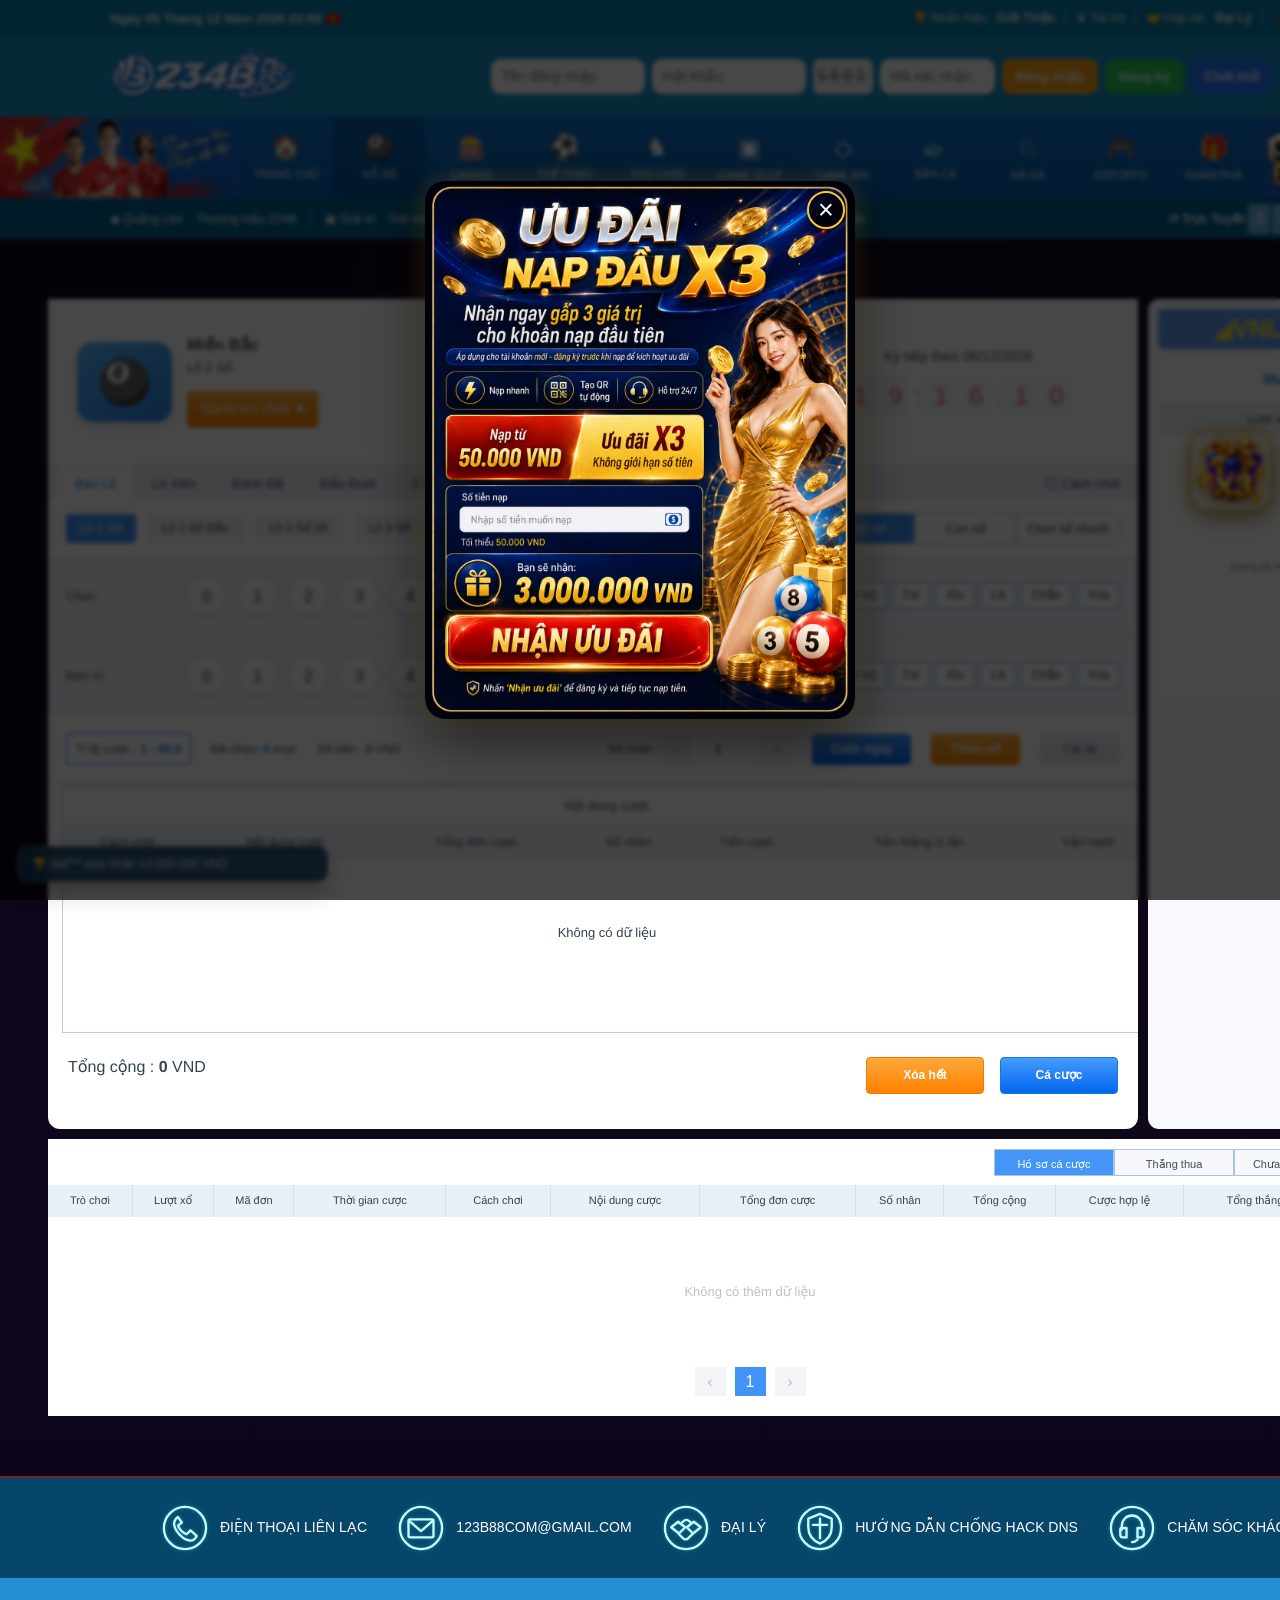
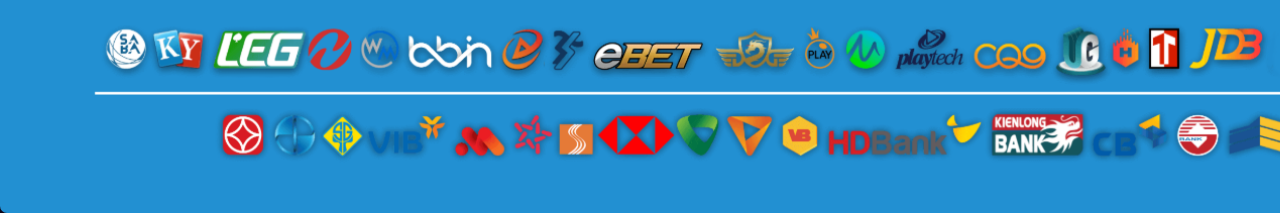
==== commit 94b1982b: "Update account.html" ====
--- a/account.html
+++ b/account.html
@@ -519,6 +519,36 @@
     .status-win{color:#0a9a64}
     .status-lose{color:#d9404d}
 
+    /* Mobile account drawer controls */
+    .account-mobile-menu-button{
+      display:none;
+      width:40px;
+      height:40px;
+      padding:0;
+      border:0;
+      border-radius:8px;
+      background:rgba(0,55,96,.30);
+      color:#fff;
+      font-size:22px;
+      line-height:1;
+      cursor:pointer
+    }
+
+    .account-menu-backdrop{
+      position:fixed;
+      inset:68px 0 0 0;
+      z-index:39;
+      background:rgba(0,0,0,.40);
+      opacity:0;
+      pointer-events:none;
+      transition:opacity .2s ease
+    }
+
+    .account-menu-backdrop.open{
+      opacity:1;
+      pointer-events:auto
+    }
+
     @media(max-width:820px){
       body.account-page{
         background:#eef3f7
@@ -566,41 +596,87 @@
         display:block
       }
 
+      .account-mobile-menu-button{
+        display:grid;
+        place-items:center;
+        flex:0 0 40px
+      }
+
+      .account-menu-backdrop{
+        inset:56px 0 0 0
+      }
+
+      /*
+       * Mobile: sidebar trở thành menu xổ dọc.
+       * Mặc định ẩn hoàn toàn sang trái.
+       */
       .account-sidebar{
-        border-radius:0;
-        box-shadow:none
+        position:fixed;
+        top:56px;
+        left:0;
+        bottom:0;
+        z-index:45;
+
+        width:min(82vw,290px);
+        max-width:290px;
+
+        border-radius:0 12px 12px 0;
+        overflow-y:auto;
+
+        transform:translateX(-105%);
+        transition:transform .22s ease;
+
+        box-shadow:8px 0 24px rgba(0,0,0,.22)
+      }
+
+      .account-sidebar.open{
+        transform:translateX(0)
       }
 
       .account-user-card{
-        padding:14px
+        padding:15px 14px
+      }
+
+      .account-side-balance{
+        display:block;
+        margin-top:12px
       }
 
       .account-menu-group{
-        display:flex;
-        overflow:auto;
-        padding:6px
-      }
-
-      .account-menu-label,
-      .account-side-logout,
-      .account-side-balance,
-      .account-menu-danger{
-        display:none
+        display:block;
+        overflow:visible;
+        padding:8px 0
+      }
+
+      .account-menu-label{
+        display:block;
+        padding:10px 15px 6px;
+        color:rgba(255,255,255,.64);
+        font-size:10px
       }
 
       .account-menu-btn,
       .account-menu-link{
-        flex:0 0 auto;
-        width:auto;
-        min-height:38px;
-        padding:0 12px;
-        border-radius:6px;
-        font-size:12px
+        width:100%;
+        min-height:45px;
+        padding:0 15px;
+        border-radius:0;
+        font-size:13px
       }
 
       .account-menu-btn.active{
-        box-shadow:none;
-        background:rgba(0,54,95,.27)
+        box-shadow:inset 4px 0 0 #6ad4ff;
+        background:rgba(0,54,95,.28)
+      }
+
+      .account-menu-danger{
+        display:inline-grid
+      }
+
+      .account-side-logout{
+        display:block;
+        margin:12px 14px 18px;
+        width:calc(100% - 28px)
       }
 
       .account-main{
@@ -652,6 +728,16 @@
       </a>
 
       <a class="account-back" href="index.html">← Về trang trò chơi</a>
+
+      <button
+        id="accountMobileMenu"
+        class="account-mobile-menu-button"
+        type="button"
+        aria-label="Mở menu tài khoản"
+        aria-expanded="false"
+      >
+        ☰
+      </button>
 
       <div class="account-top-spacer"></div>
 
@@ -668,6 +754,12 @@
       </button>
     </div>
   </header>
+
+  <div
+    id="accountMenuBackdrop"
+    class="account-menu-backdrop"
+    aria-hidden="true"
+  ></div>
 
   <main class="account-shell">
     <aside class="account-sidebar">
@@ -732,7 +824,6 @@
       <div id="accountPanel" class="account-panel"></div>
     </section>
   </main>
-
   <script>
   (()=>{
     /*
@@ -1561,6 +1652,46 @@
       };
     }
 
+    function setMobileAccountMenu(open){
+      const sidebar=
+        document.querySelector('.account-sidebar');
+
+      const backdrop=
+        document.getElementById('accountMenuBackdrop');
+
+      const button=
+        document.getElementById('accountMobileMenu');
+
+      if(!sidebar||!backdrop||!button){
+        return;
+      }
+
+      sidebar.classList.toggle(
+        'open',
+        Boolean(open)
+      );
+
+      backdrop.classList.toggle(
+        'open',
+        Boolean(open)
+      );
+
+      backdrop.setAttribute(
+        'aria-hidden',
+        String(!open)
+      );
+
+      button.setAttribute(
+        'aria-expanded',
+        String(Boolean(open))
+      );
+
+      button.textContent=
+        open
+          ? '×'
+          : '☰';
+    }
+
     const views={
       profile:profileView,
       history:historyView,
@@ -1614,8 +1745,15 @@
     document
       .querySelectorAll('[data-tab]')
       .forEach(button=>{
-        button.onclick=
-          ()=>openTab(button.dataset.tab);
+        button.onclick=()=>{
+          openTab(
+            button.dataset.tab
+          );
+
+          setMobileAccountMenu(
+            false
+          );
+        };
       });
 
     document.getElementById('accountLogoutTop').onclick=
@@ -1623,6 +1761,41 @@
 
     document.getElementById('accountLogoutSide').onclick=
       logout;
+
+    document.getElementById('accountMobileMenu').onclick=()=>{
+      const sidebar=
+        document.querySelector('.account-sidebar');
+
+      setMobileAccountMenu(
+        !sidebar?.classList.contains('open')
+      );
+    };
+
+    document.getElementById('accountMenuBackdrop').onclick=()=>{
+      setMobileAccountMenu(false);
+    };
+
+    document.addEventListener(
+      'keydown',
+      event=>{
+        if(event.key==='Escape'){
+          setMobileAccountMenu(false);
+        }
+      }
+    );
+
+    /*
+     * Khi từ mobile chuyển lên desktop,
+     * đảm bảo drawer không bị giữ trạng thái mở.
+     */
+    window.addEventListener(
+      'resize',
+      ()=>{
+        if(window.innerWidth>820){
+          setMobileAccountMenu(false);
+        }
+      }
+    );
 
     openTab(
       new URLSearchParams(
@@ -1634,3 +1807,4 @@
   </script>
 </body>
 </html>
+
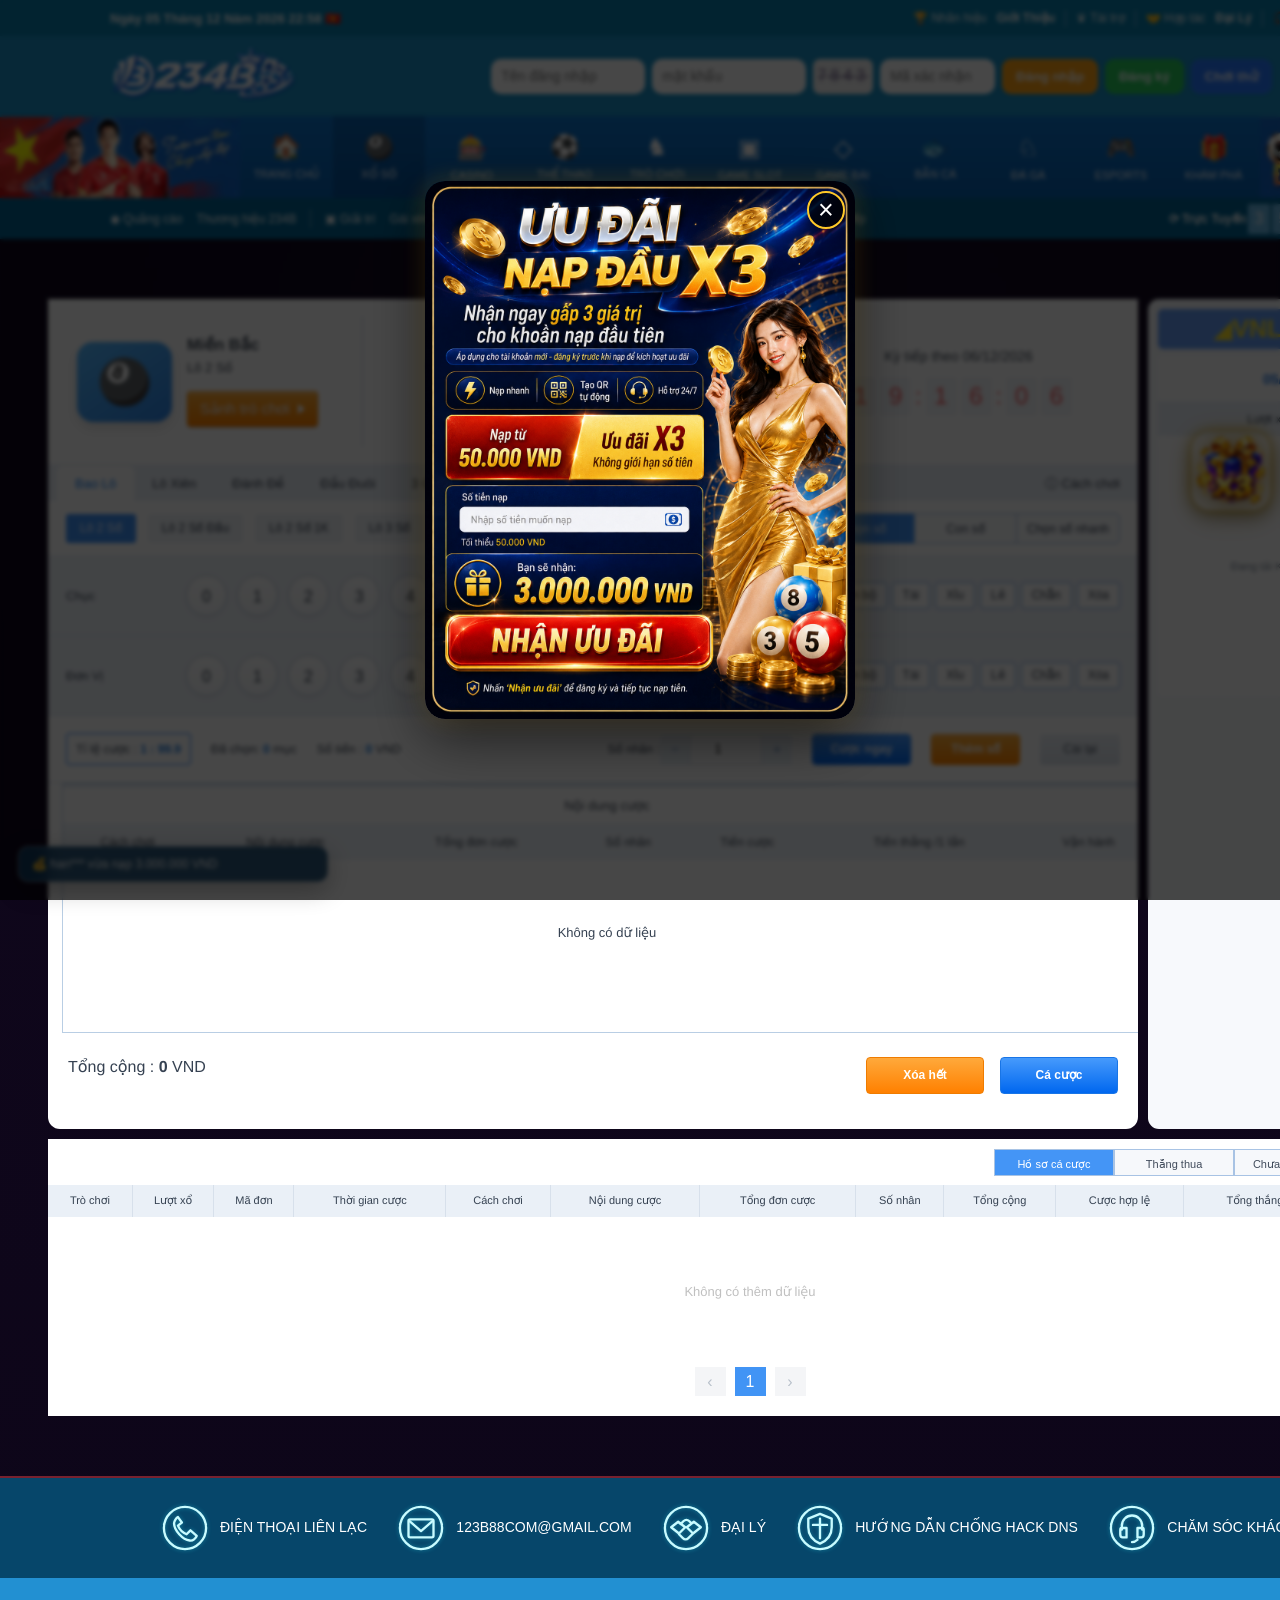
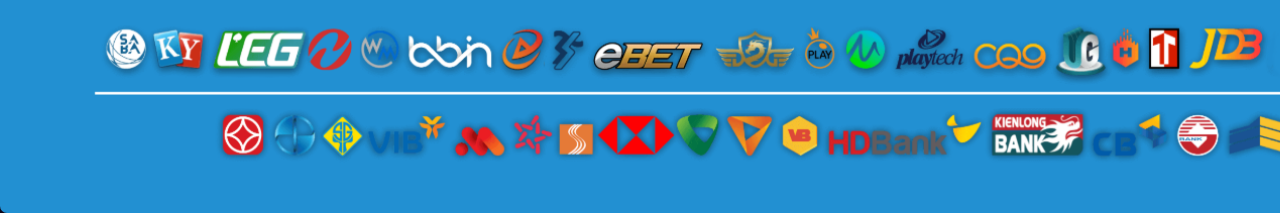
==== commit 6e23c1fb: "Update account.html" ====
--- a/account.html
+++ b/account.html
@@ -607,8 +607,7 @@
       }
 
       /*
-       * Mobile: sidebar trở thành menu xổ dọc.
-       * Mặc định ẩn hoàn toàn sang trái.
+       * MOBILE ACCOUNT DRAWER - 1 CỘT
        */
       .account-sidebar{
         position:fixed;
@@ -617,11 +616,13 @@
         bottom:0;
         z-index:45;
 
-        width:min(82vw,290px);
-        max-width:290px;
+        width:min(82vw,300px);
+        max-width:300px;
+
+        display:block!important;
+        overflow-y:auto;
 
         border-radius:0 12px 12px 0;
-        overflow-y:auto;
 
         transform:translateX(-105%);
         transition:transform .22s ease;
@@ -633,50 +634,144 @@
         transform:translateX(0)
       }
 
+      /*
+       * USER CARD - thông tin nằm ngang
+       */
       .account-user-card{
-        padding:15px 14px
+        width:100%;
+        padding:14px;
+        display:block;
+        background:rgba(0,59,101,.17)
+      }
+
+      .account-user-main{
+        width:100%;
+        display:flex;
+        flex-direction:row;
+        align-items:center;
+        gap:10px
+      }
+
+      .account-user-avatar{
+        width:42px;
+        height:42px;
+        flex:0 0 42px
+      }
+
+      .account-user-main > div:last-child{
+        flex:1;
+        min-width:0
+      }
+
+      .account-user-main strong{
+        white-space:nowrap;
+        overflow:hidden;
+        text-overflow:ellipsis
       }
 
       .account-side-balance{
-        display:block;
-        margin-top:12px
-      }
-
+        display:flex!important;
+        align-items:flex-start;
+        justify-content:space-between;
+        gap:10px;
+
+        margin-top:11px;
+        padding-top:10px;
+
+        border-top:1px solid rgba(255,255,255,.18)
+      }
+
+      .account-side-balance div{
+        flex:1;
+        margin:0!important;
+
+        display:flex;
+        flex-direction:column;
+        gap:2px
+      }
+
+      .account-side-balance div:last-child{
+        text-align:right
+      }
+
+      /*
+       * MENU - 1 CỘT DỌC
+       */
       .account-menu-group{
-        display:block;
+        width:100%;
+        display:block!important;
         overflow:visible;
-        padding:8px 0
+        padding:7px 0
       }
 
       .account-menu-label{
         display:block;
-        padding:10px 15px 6px;
-        color:rgba(255,255,255,.64);
-        font-size:10px
+        width:100%;
+
+        padding:10px 15px 5px;
+
+        color:rgba(255,255,255,.62);
+        font-size:10px;
+        font-weight:700
       }
 
       .account-menu-btn,
       .account-menu-link{
-        width:100%;
-        min-height:45px;
+        width:100%!important;
+        min-height:44px;
+
         padding:0 15px;
+
+        display:flex!important;
+        flex-direction:row!important;
+        align-items:center;
+
+        gap:10px;
+
         border-radius:0;
-        font-size:13px
+
+        white-space:nowrap;
+        font-size:13px;
+        text-align:left
+      }
+
+      .account-menu-icon{
+        width:23px;
+        flex:0 0 23px;
+        text-align:center
+      }
+
+      .account-menu-btn > span:last-of-type,
+      .account-menu-link > span:last-of-type{
+        flex:1;
+        min-width:0;
+
+        white-space:nowrap;
+        overflow:hidden;
+        text-overflow:ellipsis
       }
 
       .account-menu-btn.active{
-        box-shadow:inset 4px 0 0 #6ad4ff;
-        background:rgba(0,54,95,.28)
+        background:rgba(0,54,95,.28);
+        box-shadow:inset 4px 0 0 #6ad4ff
       }
 
       .account-menu-danger{
-        display:inline-grid
-      }
-
+        display:inline-grid;
+        flex:0 0 auto;
+        margin-left:auto
+      }
+
+      /*
+       * ĐĂNG XUẤT
+       */
       .account-side-logout{
         display:block;
-        margin:12px 14px 18px;
-        width:calc(100% - 28px)
+
+        width:calc(100% - 28px);
+        height:40px;
+
+        margin:12px 14px 18px
       }
 
       .account-main{
@@ -824,6 +919,7 @@
       <div id="accountPanel" class="account-panel"></div>
     </section>
   </main>
+
   <script>
   (()=>{
     /*
@@ -1807,4 +1903,3 @@
   </script>
 </body>
 </html>
-
